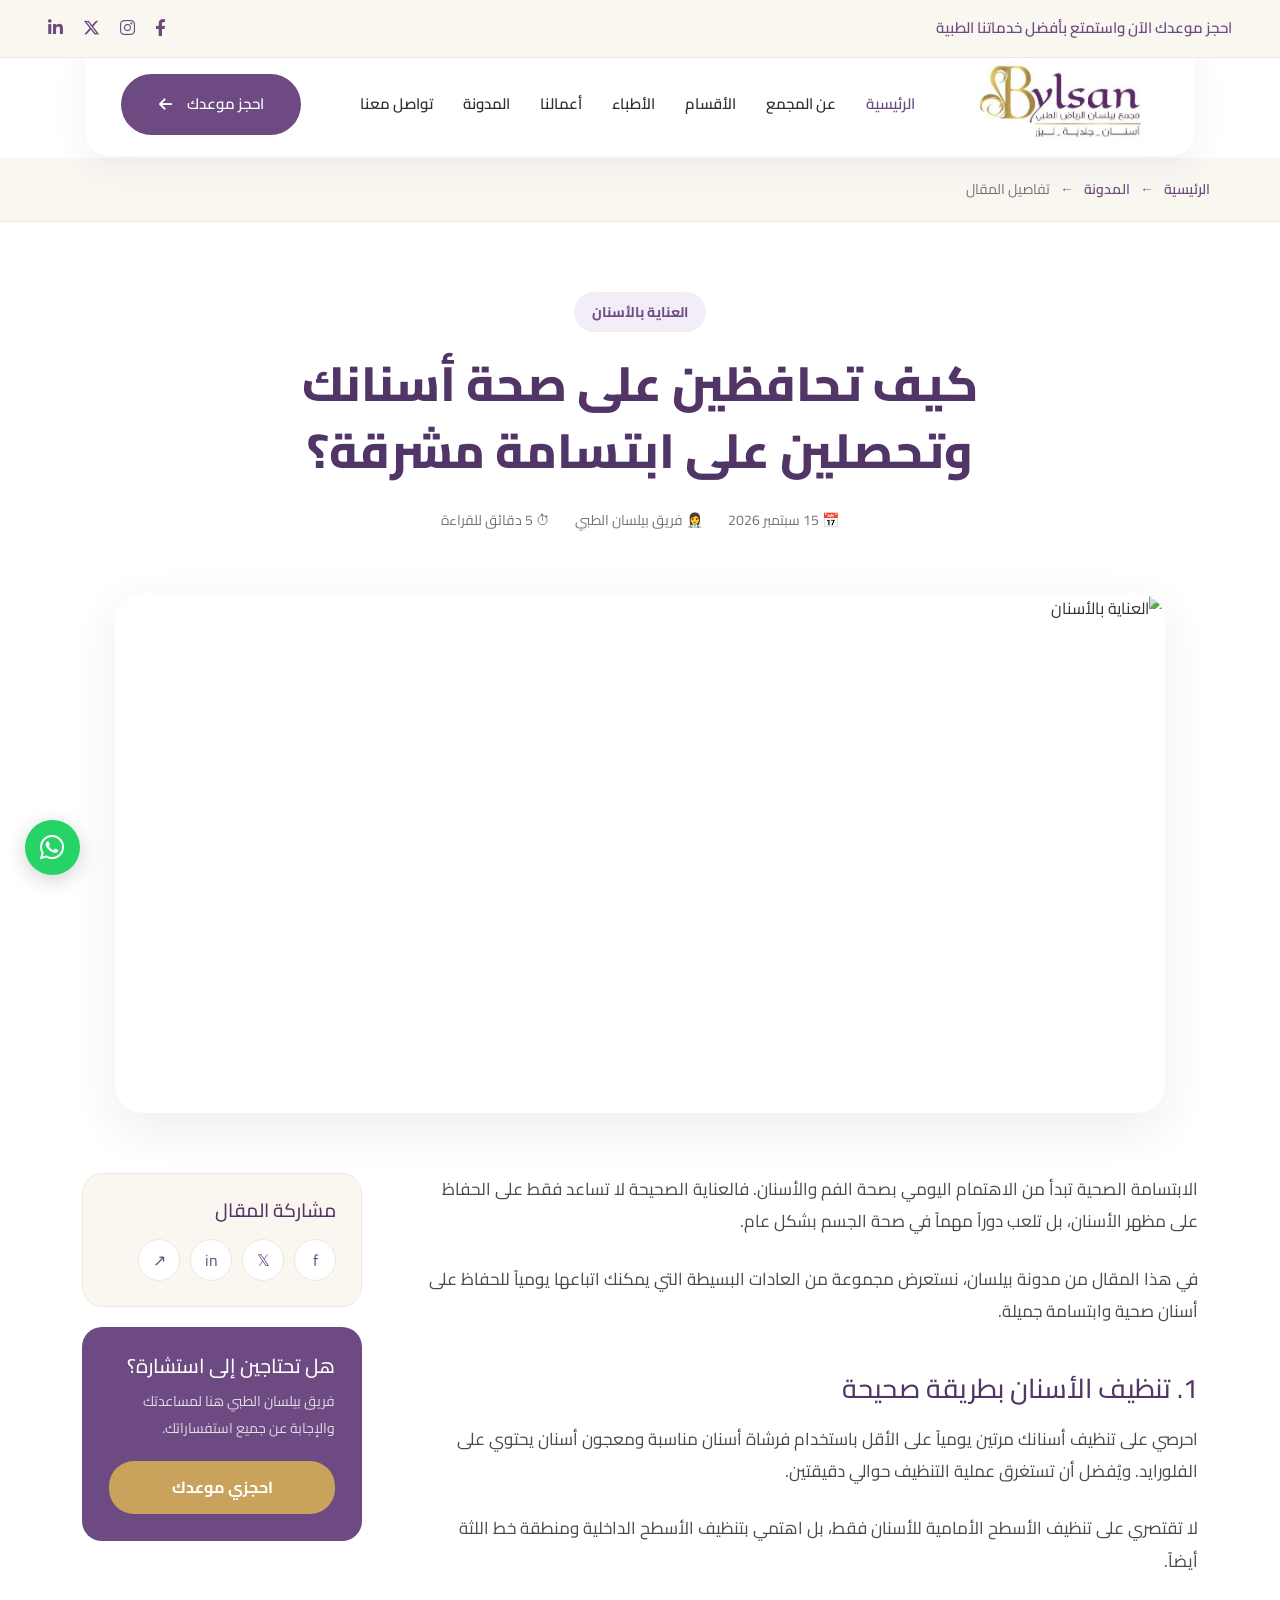
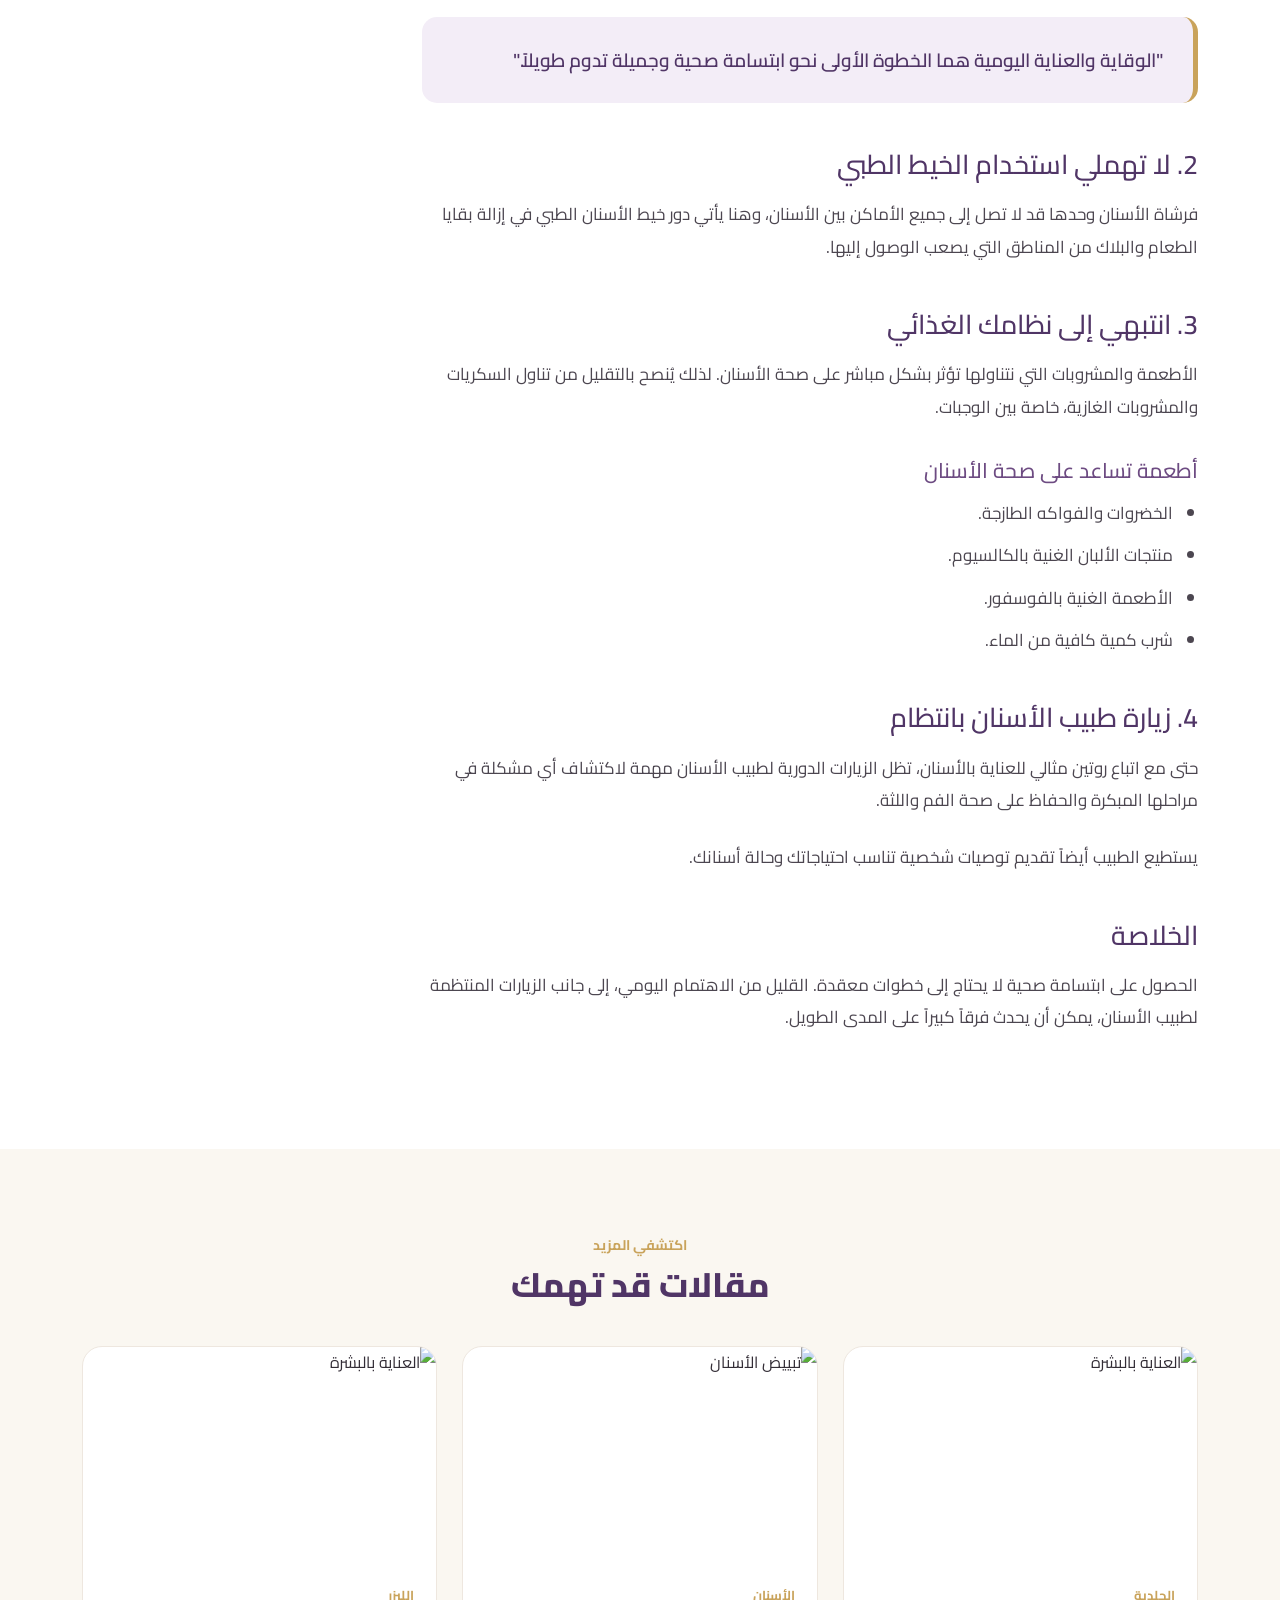
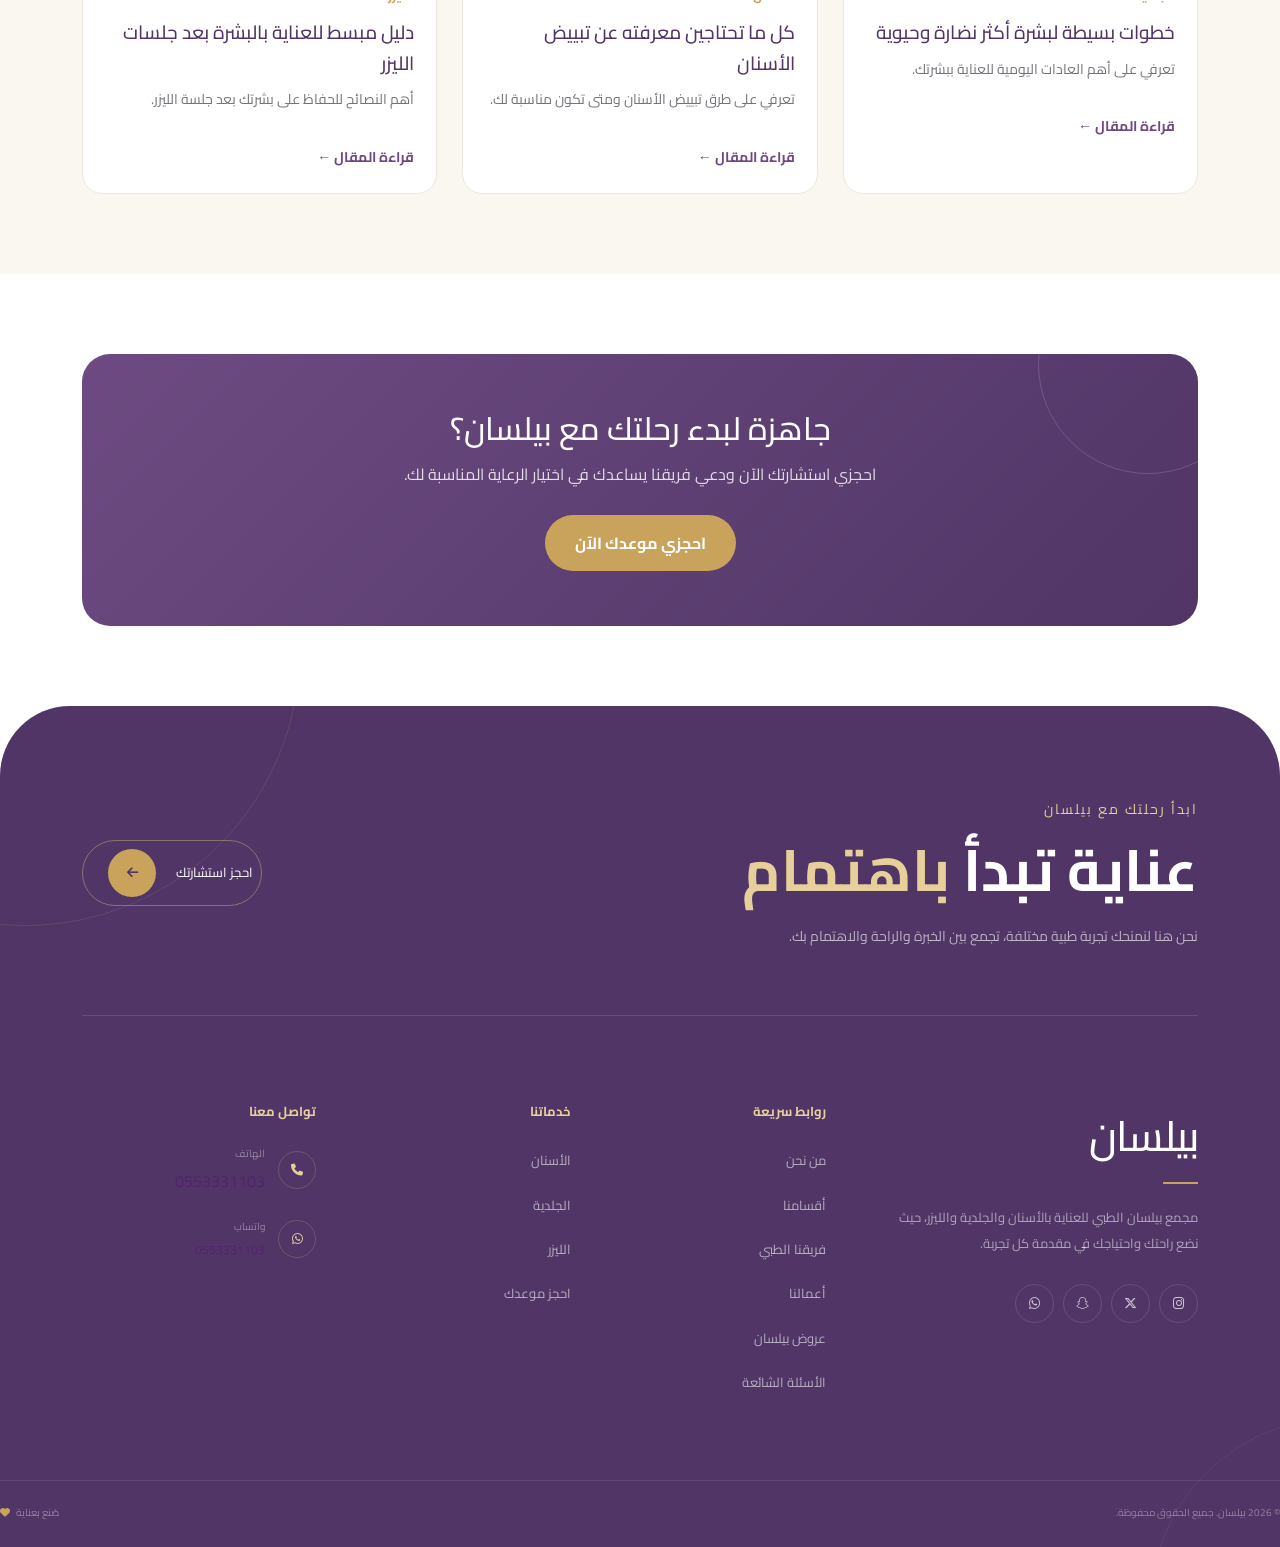
==== blog-detail.html @ c68a6dbd "first commit" ====
<!doctype html>
<html lang="ar" dir="rtl">

<head>
  <meta charset="UTF-8" />

  <meta name="viewport" content="width=device-width, initial-scale=1.0" />

  <title>مجمع بيلسان الطبي</title>

  <link rel="stylesheet" href="css/bootstrap.min.css" />

  <link rel="stylesheet" href="css/all.min.css" />

  <link rel="preconnect" href="https://fonts.googleapis.com" />

  <link rel="preconnect" href="https://fonts.gstatic.com" crossorigin />

  <link
    href="https://fonts.googleapis.com/css2?family=Cairo:wght@200..1000&family=Playfair+Display:wght@400;500;600;700&display=swap"
    rel="stylesheet" />

  <link rel="stylesheet" href="https://unpkg.com/aos@2.3.4/dist/aos.css" />

  <link rel="stylesheet" href="https://cdn.jsdelivr.net/npm/swiper@11/swiper-bundle.min.css" />

  <link rel="stylesheet" href="css/index.css" />
  <link rel="stylesheet" href="css/blog-details.css" />
</head>

<body>
  <div class="top-bar">
    <div class="container-fluid px-lg-5">
      <div class="top-bar-content">
        <div class="offer-text">
          احجز موعدك الآن واستمتع بأفضل خدماتنا الطبية
        </div>

        <div class="social-icons">
          <a href="#" aria-label="Facebook">
            <i class="fab fa-facebook-f"></i>
          </a>

          <a href="#" aria-label="Instagram">
            <i class="fab fa-instagram"></i>
          </a>

          <a href="#" aria-label="X">
            <i class="fab fa-x-twitter"></i>
          </a>

          <a href="#" aria-label="LinkedIn">
            <i class="fab fa-linkedin-in"></i>
          </a>
        </div>
      </div>
    </div>
  </div>

  <nav class="main-navbar">
    <div class="container-fluid px-lg-5">
      <div class="navbar-inner">
        <a href="/" class="logo">
          <img src="images/logo.jpg" alt="مجمع بيلسان الطبي" />
        </a>

        <div class="nav-links">
          <a href="/" class="active"> الرئيسية </a>

          <a href="/#about"> عن المجمع </a>

          <a href="/#departments"> الأقسام </a>

          <a href="doctors.html"> الأطباء </a>
          <a href="works.html">
            أعمالنا
          </a>

          <a href="blogs.html"> المدونة </a>

          <a href="/#contact"> تواصل معنا </a>
        </div>

        <a href="/#contact" class="appointment-btn">
          <span> احجز موعدك </span>

          <i class="fas fa-arrow-left"></i>
        </a>

        <button class="mobile-menu-btn" id="mobileMenuBtn" type="button" aria-label="فتح القائمة">
          <i class="fas fa-bars"></i>
        </button>
      </div>
    </div>
  </nav>

  <aside class="mobile-sidebar" id="mobileSidebar">
    <div class="sidebar-header">
      <a href="/" class="sidebar-logo">
        <img src="images/logo.jpg" alt="مجمع بيلسان الطبي" />
      </a>
    </div>

    <nav class="sidebar-navigation">
      <a href="/" class="sidebar-link active">
        <span class="sidebar-icon">
          <i class="fas fa-house"></i>
        </span>

        <span class="sidebar-text"> الرئيسية </span>
      </a>

      <a href="/#about" class="sidebar-link">
        <span class="sidebar-icon">
          <i class="fas fa-hospital"></i>
        </span>

        <span class="sidebar-text"> عن المجمع </span>
      </a>

      <a href="/#departments" class="sidebar-link">
        <span class="sidebar-icon">
          <i class="fas fa-stethoscope"></i>
        </span>

        <span class="sidebar-text"> الأقسام </span>
      </a>

      <a href="doctors.html" class="sidebar-link">
        <span class="sidebar-icon">
          <i class="fas fa-user-doctor"></i>
        </span>

        <span class="sidebar-text"> الأطباء </span>
      </a>
      <a href="works.html" class="sidebar-link">

        <span class="sidebar-icon">

          <i class="fas fa-briefcase"></i>
        </span>

        <span class="sidebar-text">
          أعمالنا
        </span>

      </a>
      <a href="blogs.html" class="sidebar-link">
        <span class="sidebar-icon">
          <i class="fas fa-newspaper"></i>
        </span>

        <span class="sidebar-text"> المدونة </span>
      </a>

      <a href="/#contact" class="sidebar-link">
        <span class="sidebar-icon">
          <i class="fas fa-phone"></i>
        </span>

        <span class="sidebar-text"> تواصل معنا </span>
      </a>
    </nav>

    <div class="sidebar-bottom">
      <a href="/#contact" class="sidebar-appointment">
        <span class="sidebar-icon">
          <i class="fas fa-calendar-check"></i>
        </span>

        <span class="sidebar-text"> احجز موعدك </span>
      </a>

      <div class="sidebar-divider"></div>

      <div class="sidebar-social">
        <a href="#" aria-label="Facebook">
          <i class="fab fa-facebook-f"></i>
        </a>

        <a href="#" aria-label="Instagram">
          <i class="fab fa-instagram"></i>
        </a>

        <a href="#" aria-label="X">
          <i class="fab fa-x-twitter"></i>
        </a>

        <a href="#" aria-label="LinkedIn">
          <i class="fab fa-linkedin-in"></i>
        </a>
      </div>
    </div>
  </aside>

  <section class="breadcrumb-section">
    <div class="container breadcrumb">
      <a href="index.html">الرئيسية</a> <span>←</span>
      <a href="blogs.html">المدونة</a> <span>←</span>
      <span>تفاصيل المقال</span>
    </div>
  </section>
  <section class="article-header">
    <div class="container">
      <span class="article-category"> العناية بالأسنان </span>
      <h1>كيف تحافظين على صحة أسنانك وتحصلين على ابتسامة مشرقة؟</h1>
      <div class="article-meta">
        <span> 📅 15 سبتمبر 2026 </span> <span> 👩‍⚕️ فريق بيلسان الطبي </span>
        <span> ⏱ 5 دقائق للقراءة </span>
      </div>
    </div>
  </section>
  <div class="container">
    <div class="article-image">
      <img src="https://images.unsplash.com/photo-1606811971618-4486d14f3f99?auto=format&fit=crop&w=1600&q=85"
        alt="العناية بالأسنان" />
    </div>
  </div>
  <main class="container article-layout">
    <article class="article-content">
      <p>
        الابتسامة الصحية تبدأ من الاهتمام اليومي بصحة الفم والأسنان. فالعناية
        الصحيحة لا تساعد فقط على الحفاظ على مظهر الأسنان، بل تلعب دوراً مهماً
        في صحة الجسم بشكل عام.
      </p>
      <p>
        في هذا المقال من مدونة بيلسان، نستعرض مجموعة من العادات البسيطة التي
        يمكنك اتباعها يومياً للحفاظ على أسنان صحية وابتسامة جميلة.
      </p>
      <h2>1. تنظيف الأسنان بطريقة صحيحة</h2>
      <p>
        احرصي على تنظيف أسنانك مرتين يومياً على الأقل باستخدام فرشاة أسنان
        مناسبة ومعجون أسنان يحتوي على الفلورايد. ويُفضل أن تستغرق عملية
        التنظيف حوالي دقيقتين.
      </p>
      <p>
        لا تقتصري على تنظيف الأسطح الأمامية للأسنان فقط، بل اهتمي بتنظيف
        الأسطح الداخلية ومنطقة خط اللثة أيضاً.
      </p>
      <div class="quote">
        "الوقاية والعناية اليومية هما الخطوة الأولى نحو ابتسامة صحية وجميلة
        تدوم طويلاً."
      </div>
      <h2>2. لا تهملي استخدام الخيط الطبي</h2>
      <p>
        فرشاة الأسنان وحدها قد لا تصل إلى جميع الأماكن بين الأسنان، وهنا يأتي
        دور خيط الأسنان الطبي في إزالة بقايا الطعام والبلاك من المناطق التي
        يصعب الوصول إليها.
      </p>
      <h2>3. انتبهي إلى نظامك الغذائي</h2>
      <p>
        الأطعمة والمشروبات التي نتناولها تؤثر بشكل مباشر على صحة الأسنان. لذلك
        يُنصح بالتقليل من تناول السكريات والمشروبات الغازية، خاصة بين الوجبات.
      </p>
      <h3>أطعمة تساعد على صحة الأسنان</h3>
      <ul>
        <li>الخضروات والفواكه الطازجة.</li>
        <li>منتجات الألبان الغنية بالكالسيوم.</li>
        <li>الأطعمة الغنية بالفوسفور.</li>
        <li>شرب كمية كافية من الماء.</li>
      </ul>
      <h2>4. زيارة طبيب الأسنان بانتظام</h2>
      <p>
        حتى مع اتباع روتين مثالي للعناية بالأسنان، تظل الزيارات الدورية لطبيب
        الأسنان مهمة لاكتشاف أي مشكلة في مراحلها المبكرة والحفاظ على صحة الفم
        واللثة.
      </p>
      <p>
        يستطيع الطبيب أيضاً تقديم توصيات شخصية تناسب احتياجاتك وحالة أسنانك.
      </p>
      <h2>الخلاصة</h2>
      <p>
        الحصول على ابتسامة صحية لا يحتاج إلى خطوات معقدة. القليل من الاهتمام
        اليومي، إلى جانب الزيارات المنتظمة لطبيب الأسنان، يمكن أن يحدث فرقاً
        كبيراً على المدى الطويل.
      </p>
    </article>
    <aside class="sidebar">
      <div class="sidebar-card">
        <h3>مشاركة المقال</h3>
        <div class="share-buttons">
          <a href="#" class="share-btn">f</a>
          <a href="#" class="share-btn">𝕏</a>
          <a href="#" class="share-btn">in</a>
          <a href="#" class="share-btn">↗</a>
        </div>
      </div>
      <div class="booking-card">
        <h3>هل تحتاجين إلى استشارة؟</h3>
        <p>فريق بيلسان الطبي هنا لمساعدتك والإجابة عن جميع استفساراتك.</p>
        <a href="#" class="booking-btn"> احجزي موعدك </a>
      </div>
    </aside>
  </main>
  <section class="related-section">
    <div class="container">
      <div class="section-heading">
        <span>اكتشفي المزيد</span>
        <h2>مقالات قد تهمك</h2>
      </div>
      <div class="related-grid">
        <article class="blog-card">
          <div class="blog-card-image">
            <img src="https://images.unsplash.com/photo-1550831107-1553da8c8464?auto=format&fit=crop&w=900&q=80"
              alt="العناية بالبشرة" />
          </div>
          <div class="blog-card-body">
            <span class="blog-card-category"> الجلدية </span>
            <h3>خطوات بسيطة لبشرة أكثر نضارة وحيوية</h3>
            <p>تعرفي على أهم العادات اليومية للعناية ببشرتك.</p>
            <a href="blog-detail.html" class="read-more"> قراءة المقال ← </a>
          </div>
        </article>
        <article class="blog-card">
          <div class="blog-card-image">
            <img src="https://images.unsplash.com/photo-1588776814546-daab30f310ce?auto=format&fit=crop&w=900&q=80"
              alt="تبييض الأسنان" />
          </div>
          <div class="blog-card-body">
            <span class="blog-card-category"> الأسنان </span>
            <h3>كل ما تحتاجين معرفته عن تبييض الأسنان</h3>
            <p>تعرفي على طرق تبييض الأسنان ومتى تكون مناسبة لك.</p>
            <a href="blog-detail.html" class="read-more"> قراءة المقال ← </a>
          </div>
        </article>
        <article class="blog-card">
          <div class="blog-card-image">
            <img src="https://images.unsplash.com/photo-1570172619644-dfd03ed5d881?auto=format&fit=crop&w=900&q=80"
              alt="العناية بالبشرة" />
          </div>
          <div class="blog-card-body">
            <span class="blog-card-category"> الليزر </span>
            <h3>دليل مبسط للعناية بالبشرة بعد جلسات الليزر</h3>
            <p>أهم النصائح للحفاظ على بشرتك بعد جلسة الليزر.</p>
            <a href="blog-detail.html" class="read-more"> قراءة المقال ← </a>
          </div>
        </article>
      </div>
    </div>
  </section>
  <section class="cta">
    <div class="container">
      <div class="cta-box">
        <h2>جاهزة لبدء رحلتك مع بيلسان؟</h2>
        <p>
          احجزي استشارتك الآن ودعي فريقنا يساعدك في اختيار الرعاية المناسبة
          لك.
        </p>
        <a href="/#contact" class="cta-btn"> احجزي موعدك الآن </a>
      </div>
    </div>
  </section>
  <footer class="bailsan-footer">
    <div class="bailsan-footer-shape bailsan-footer-shape-one"></div>
    <div class="bailsan-footer-shape bailsan-footer-shape-two"></div>

    <div class="container">
      <div class="bailsan-footer-cta">
        <div>
          <span class="bailsan-footer-label"> ابدأ رحلتك مع بيلسان </span>

          <h2>
            عناية تبدأ
            <em>باهتمام</em>
          </h2>

          <p>
            نحن هنا لنمنحك تجربة طبية مختلفة، تجمع بين الخبرة والراحة
            والاهتمام بك.
          </p>
        </div>

        <a href="/#contact" class="bailsan-footer-cta-btn">
          احجز استشارتك
          <span>
            <i class="fa-solid fa-arrow-left"></i>
          </span>
        </a>
      </div>

      <div class="bailsan-footer-main">
        <div class="bailsan-footer-brand">
          <a href="/#" class="bailsan-footer-logo"> بيلسان </a>

          <p>
            مجمع بيلسان الطبي للعناية بالأسنان والجلدية والليزر، حيث نضع راحتك
            واحتياجك في مقدمة كل تجربة.
          </p>

          <div class="bailsan-footer-social">
            <a href="#" aria-label="Instagram">
              <i class="fa-brands fa-instagram"></i>
            </a>

            <a href="#" aria-label="X">
              <i class="fa-brands fa-x-twitter"></i>
            </a>

            <a href="#" aria-label="Snapchat">
              <i class="fa-brands fa-snapchat"></i>
            </a>

            <a href="/" aria-label="WhatsApp">
              <i class="fa-brands fa-whatsapp"></i>
            </a>
          </div>
        </div>

        <div class="bailsan-footer-column">
          <h3>روابط سريعة</h3>

          <ul>
            <li>
              <a href="/#about">من نحن</a>
            </li>

            <li>
              <a href="/#departments">أقسامنا</a>
            </li>

            <li>
              <a href="doctors.html">فريقنا الطبي</a>
            </li>
            <li>
              <a href="works.html">أعمالنا</a>
            </li>
            <li>
              <a href="/#offers">عروض بيلسان</a>
            </li>

            <li>
              <a href="/#faq">الأسئلة الشائعة</a>
            </li>
          </ul>
        </div>

        <div class="bailsan-footer-column">
          <h3>خدماتنا</h3>

          <ul>
            <li>
              <a href="/#departments">الأسنان</a>
            </li>

            <li>
              <a href="/#departments">الجلدية</a>
            </li>

            <li>
              <a href="/#departments">الليزر</a>
            </li>

            <li>
              <a href="/#contact">احجز موعدك</a>
            </li>
          </ul>
        </div>

        <div class="bailsan-footer-column bailsan-footer-contact">
          <h3>تواصل معنا</h3>
       <div class="bailsan-footer-contact-item">

                        <span>
                            <i class="fa-solid fa-phone"></i>
                        </span>

                        <div>
                            <small>الهاتف</small>
                            <a href="tel:0553331103" class="phone">0553331103</a>
                        </div>

                    </div>


                    <div class="bailsan-footer-contact-item">

                        <span>
                            <i class="fa-brands fa-whatsapp"></i>
                        </span>

                        <div>
                            <small>واتساب</small>
                            <strong> <a href="https://wa.me/966553331103" class="phone" target="_blank">0553331103</a>
                            </strong>
                        </div>

                    </div>




        </div>
      </div>
    </div>

    <div class="bailsan-footer-bottom">
      <p>© 2026 بيلسان. جميع الحقوق محفوظة.</p>



      <p class="bailsan-footer-made">
        صُنع بعناية <i class="fa-solid fa-heart"></i>
      </p>
    </div>
    </div>
  </footer>
  <a href="https://wa.me/966553331103" class="bailsan-whatsapp-float" target="_blank" aria-label="WhatsApp"> <i class="fa-brands fa-whatsapp"></i> </a> <button class="bailsan-back-to-top" id="bailsanBackToTop" aria-label="Back to Top"> <i class="fa-solid fa-arrow-up"></i> </button>
  <script src="js/bootstrap.bundle.min.js"></script>

  <script src="https://unpkg.com/aos@2.3.4/dist/aos.js"></script>

  <script src="https://cdn.jsdelivr.net/npm/swiper@11/swiper-bundle.min.js"></script>

  <script src="js/index.js"></script>
</body>

</html>
---- css/index.css ----
* {
     margin: 0;
     padding: 0;
     box-sizing: border-box;
 }


 :root {

     --purple: #54236d;
     --purple-dark: #3f1854;

     --gold: #c8a646;
     --gold-light: #e0c878;

     --cream: #f5f1e8;

     --white: #ffffff;

     --text: #29252a;
     --text-light: #68616a;

     --sidebar-width: 72px;
     --sidebar-expanded: 260px;
 }

 .phone {
     color: #54236d;
 }
 .footer .phone{
    color:white;
 }
 html {
     scroll-behavior: smooth;
 }


 body {

     font-family: "Cairo", sans-serif;

     background: var(--cream);

     color: var(--text);

     overflow-x: hidden;

     padding-top: 158px;
 }


 a {
     text-decoration: none;
 }



 .top-bar {

     height: 58px;

     display: flex;

     align-items: center;

     background: var(--cream);

     border-bottom: 1px solid rgba(84, 35, 109, 0.08);

     position: fixed;

     top: 0;
     left: 0;
     right: 0;

     z-index: 1000;
 }


 .top-bar-content {

     display: flex;

     align-items: center;

     justify-content: space-between;
 }


 .offer-text {

     font-size: 15px;

     color: var(--purple);

     font-weight: 600;
 }


 .social-icons {

     display: flex;

     align-items: center;

     gap: 20px;
 }


 .social-icons a {

     color: var(--purple);

     font-size: 17px;

     transition: 0.3s ease;
 }


 .social-icons a:hover {

     color: var(--gold);

     transform: translateY(-2px);
 }



 .main-navbar {

     position: fixed;

     top: 53px;

     left: 0;
     right: 0;

     z-index: 999;

     padding: 0 3%;

     transition: 0.3s ease;
 }


 .main-navbar.scrolled {

     padding-top: 5px;

     padding-bottom: 5px;
 }


 .navbar-inner {

     min-height: 100px;

     background: var(--white);

     border-radius: 0 0 22px 22px;

     padding: 0 35px;

     display: flex;

     align-items: center;

     justify-content: space-between;

     box-shadow:
         0 8px 35px rgba(84, 35, 109, 0.08);

     transition: 0.3s ease;
 }


 .main-navbar.scrolled .navbar-inner {

     min-height: 85px;

     box-shadow:
         0 10px 30px rgba(84, 35, 109, 0.12);
 }




 .logo {

     display: flex;

     align-items: center;

     flex-shrink: 0;
 }


 .logo img {

     width: 185px;

     height: auto;

     display: block;

     transition: 0.3s ease;
 }


 .main-navbar.scrolled .logo img {

     width: 165px;
 }



 .nav-links {

     display: flex;

     align-items: center;

     gap: 32px;
 }


 .nav-links a {

     position: relative;

     color: var(--text);

     font-size: 16px;

     font-weight: 500;

     padding: 37px 0;

     transition: 0.3s ease;
 }


 .nav-links a:hover,
 .nav-links a.active {

     color: var(--purple);
 }


 .nav-links a.active::before {

     content: "";

     position: absolute;

     top: 0;

     right: 0;
     left: 0;

     height: 3px;

     background: var(--gold);
 }


 .appointment-btn {

     background: var(--purple);

     color: var(--white);

     padding: 16px 27px;

     min-width: 180px;

     border-radius: 40px;

     display: flex;

     align-items: center;

     justify-content: center;

     gap: 15px;

     font-size: 15px;

     font-weight: 600;

     transition: 0.3s ease;

     flex-shrink: 0;
 }


 .appointment-btn:hover {

     background: var(--gold);

     color: var(--white);

     transform: translateY(-2px);

     box-shadow:
         0 10px 25px rgba(200, 166, 70, 0.25);
 }



 .mobile-menu-btn {

     display: none;

     width: 45px;
     height: 45px;

     border: none;

     border-radius: 12px;

     background: rgba(84, 35, 109, 0.08);

     color: var(--purple);

     font-size: 21px;

     align-items: center;

     justify-content: center;

     cursor: pointer;
 }



 .mobile-sidebar {

     display: none;
 }



 .hero {

     position: relative;

     min-height: calc(100vh - 158px);

     padding: 75px 0 70px;

     overflow: hidden;

     background:

         radial-gradient(circle at 15% 40%,
             rgba(200, 166, 70, 0.07),
             transparent 25%),

         radial-gradient(circle at 85% 20%,
             rgba(84, 35, 109, 0.05),
             transparent 25%),

         linear-gradient(rgba(245, 241, 232, 0.85),
             rgba(245, 241, 232, 0.85)),

         url("../images/header-2.jpg");

     background-size: cover;

     background-position: center;

     background-repeat: no-repeat;
 }



 .hero-decoration {

     position: absolute;

     border: 1px solid rgba(84, 35, 109, 0.07);

     border-radius: 50%;

     pointer-events: none;
 }


 .decoration-one {

     width: 420px;
     height: 420px;

     top: -180px;
     left: -180px;
 }


 .decoration-two {

     width: 250px;
     height: 250px;

     bottom: 100px;
     right: -100px;
 }


 .decoration-three {

     width: 80px;
     height: 80px;

     top: 35%;

     right: 15%;

     border-color: rgba(200, 166, 70, 0.18);
 }





 .hero-content {

     margin: auto;

     text-align: center;

     position: relative;

     z-index: 2;
 }


 .hero-label {

     display: flex;

     align-items: center;

     justify-content: center;

     gap: 12px;

     margin-bottom: 20px;

     color: var(--purple);

     font-size: 14px;

     font-weight: 700;

     letter-spacing: 2px;
 }


 .label-line {

     width: 28px;

     height: 1px;

     background: var(--gold);
 }




 .hero h1 {

     font-family: "Playfair Display", serif;

     font-size: 72px;

     line-height: 1.15;

     font-weight: 700;

     color: var(--text);

     margin-bottom: 25px;
 }


 .hero h1 span {

     color: var(--purple);
 }



 .hero-description {

     max-width: 780px;

     margin: auto;

     color: var(--text-light);

     font-size: 18px;

     line-height: 2;

     font-weight: 500;
 }


 .hero-buttons {

     display: flex;

     align-items: center;

     justify-content: center;

     gap: 15px;

     margin-top: 35px;
 }


 .primary-btn {

     background: var(--purple);

     color: var(--white);

     padding: 15px 30px;

     border-radius: 35px;

     display: flex;

     align-items: center;

     gap: 15px;

     font-weight: 600;

     transition: 0.3s ease;
 }


 .primary-btn:hover {

     background: var(--gold);

     color: var(--white);

     transform: translateY(-3px);
 }


 .secondary-btn {

     border: 1px solid rgba(84, 35, 109, 0.25);

     color: var(--purple);

     padding: 14px 28px;

     border-radius: 35px;

     display: flex;

     align-items: center;

     gap: 12px;

     font-weight: 600;

     transition: 0.3s ease;
 }


 .secondary-btn:hover {

     background: var(--white);

     border-color: var(--gold);

     color: var(--gold);
 }




 .hero-image-wrapper {

     position: relative;

     margin-top: 60px;

     width: 100%;

     height: 520px;

     overflow: hidden;

     border-radius: 30px;

     z-index: 2;
 }


 .hero-image {

     width: 100%;

     height: 100%;

     object-fit: cover;

     display: block;

     transition: transform 0.8s ease;
 }


 .hero-image-wrapper:hover .hero-image {

     transform: scale(1.03);
 }




 .hero-card {

     position: absolute;

     bottom: 30px;

     right: 30px;

     background: rgba(255, 255, 255, 0.95);

     backdrop-filter: blur(10px);

     border-radius: 18px;

     padding: 16px 20px;

     display: flex;

     align-items: center;

     gap: 13px;

     box-shadow:
         0 15px 40px rgba(0, 0, 0, 0.12);
 }


 .hero-card-icon {

     width: 48px;
     height: 48px;

     border-radius: 50%;

     background: rgba(84, 35, 109, 0.1);

     color: var(--purple);

     display: flex;

     align-items: center;

     justify-content: center;

     font-size: 20px;
 }


 .hero-card strong {

     display: block;

     color: var(--purple);

     font-size: 14px;
 }


 .hero-card span {

     display: block;

     color: #777;

     font-size: 12px;

     margin-top: 3px;
 }




 @media (max-width: 1200px) {

     .nav-links {

         gap: 20px;
     }


     .nav-links a {

         font-size: 14px;
     }


     .appointment-btn {

         min-width: 155px;

         padding: 14px 18px;

         font-size: 14px;
     }


     .logo img {

         width: 160px;
     }

 }



 @media (max-width: 992px) {



     .top-bar {

         height: 50px;
     }


     .offer-text {

         font-size: 12px;
     }


     .social-icons {

         gap: 12px;
     }


     .social-icons a {

         font-size: 14px;
     }




     .main-navbar {
         display: none;
     }


     .nav-links,
     .appointment-btn {

         display: none;
     }


     .mobile-menu-btn {

         display: flex;
     }


     .navbar-inner {

         min-height: 80px;

         padding: 0 22px;

         border-radius: 0 0 18px 18px;
     }


     .logo img {

         width: 145px;
     }


     body {

         padding-top: 130px;
     }





     .mobile-sidebar {

         position: fixed;

         top: 50px;

         right: 0;

         width: 72px;

         height: calc(100vh - 50px);

         background: var(--white);

         z-index: 2000;

         display: flex;

         flex-direction: column;

         overflow: hidden;

         border-left: 1px solid rgba(84, 35, 109, 0.08);

         box-shadow:
             -5px 0 25px rgba(84, 35, 109, 0.08);

         transition:
             width 0.35s cubic-bezier(.4, 0, .2, 1);
     }



     .mobile-sidebar:hover {

         width: 260px;
     }




     .sidebar-header {

         height: 82px;

         min-height: 82px;

         display: flex;

         align-items: center;

         justify-content: center;

         padding: 0 12px;

         border-bottom:
             1px solid rgba(84, 35, 109, 0.08);
     }


     .sidebar-logo {

         display: flex;

         align-items: center;

         justify-content: center;

         width: 100%;
     }


     .sidebar-logo img {

         width: 45px;

         height: 45px;

         object-fit: contain;

         transition: 0.3s ease;
     }


     .mobile-sidebar:hover .sidebar-logo {

         justify-content: flex-start;

         padding-right: 8px;
     }


     .mobile-sidebar:hover .sidebar-logo img {

         width: 125px;

         height: auto;
     }




     .sidebar-navigation {

         flex: 1;

         display: flex;

         flex-direction: column;

         gap: 7px;

         padding: 20px 10px;

         overflow-y: auto;

         overflow-x: hidden;
     }


     .sidebar-link {

         position: relative;

         width: 100%;

         min-height: 52px;

         display: flex;

         align-items: center;

         gap: 13px;

         padding: 8px 10px;

         border-radius: 12px;

         color: var(--text);

         font-size: 14px;

         font-weight: 600;

         white-space: nowrap;

         transition: 0.3s ease;
     }



     .sidebar-icon {

         width: 42px;

         min-width: 42px;

         height: 42px;

         border-radius: 11px;

         display: flex;

         align-items: center;

         justify-content: center;

         background: rgba(84, 35, 109, 0.07);

         color: var(--purple);

         font-size: 16px;

         transition: 0.3s ease;
     }



     .sidebar-text {

         opacity: 0;

         visibility: hidden;

         transform: translateX(10px);

         transition:
             opacity 0.2s ease,
             transform 0.3s ease,
             visibility 0.2s ease;

         white-space: nowrap;
     }



     .mobile-sidebar:hover .sidebar-text {

         opacity: 1;

         visibility: visible;

         transform: translateX(0);
     }



     .sidebar-link:hover {

         background: rgba(84, 35, 109, 0.06);

         color: var(--purple);
     }


     .sidebar-link:hover .sidebar-icon {

         background: rgba(200, 166, 70, 0.14);

         color: var(--gold);

         transform: scale(1.05);
     }



     .sidebar-link.active {

         background: var(--purple);

         color: var(--white);

         box-shadow:
             0 8px 20px rgba(84, 35, 109, 0.18);
     }


     .sidebar-link.active .sidebar-icon {

         background: rgba(255, 255, 255, 0.15);

         color: var(--gold-light);
     }



     .sidebar-bottom {

         padding: 12px 10px 18px;
     }


     .sidebar-appointment {

         width: 100%;

         min-height: 52px;

         padding: 8px 10px;

         border-radius: 12px;

         display: flex;

         align-items: center;

         gap: 13px;

         background: var(--purple);

         color: var(--white);

         font-size: 13px;

         font-weight: 700;

         white-space: nowrap;

         transition: 0.3s ease;
     }


     .sidebar-appointment .sidebar-icon {

         background: transparent;

         color: var(--gold-light);
     }


     .sidebar-appointment:hover {

         background: var(--gold);

         color: var(--white);
     }



     .sidebar-divider {

         width: 100%;

         height: 1px;

         background:
             rgba(84, 35, 109, 0.08);

         margin: 15px 0;
     }


     .sidebar-social {

         display: flex;

         align-items: center;

         justify-content: center;

         gap: 7px;
     }


     .sidebar-social a {

         width: 34px;

         height: 34px;

         flex-shrink: 0;

         border-radius: 9px;

         display: flex;

         align-items: center;

         justify-content: center;

         background: rgba(84, 35, 109, 0.07);

         color: var(--purple);

         font-size: 12px;

         opacity: 0;

         visibility: hidden;

         transition: 0.25s ease;
     }


     .mobile-sidebar:hover .sidebar-social a {

         opacity: 1;

         visibility: visible;
     }


     .sidebar-social a:hover {

         background: var(--purple);

         color: var(--white);

         transform: translateY(-3px);
     }


     .hero {
         top: -80px;
         padding-top: 60px;

         padding-right: 40px;

         padding-left: 40px;
     }


     .hero-image-wrapper {

         height: 350px;
     }


     .hero h1 {

         font-size: 58px;
     }

 }


 @media (max-width: 576px) {



     .top-bar {

         height: 45px;
     }


     .offer-text {

         font-size: 9px;

         white-space: nowrap;
     }


     .social-icons {

         gap: 8px;
     }


     .social-icons a {

         font-size: 11px;
     }

     .main-navbar {

         top: 45px;

         padding: 0 2%;
     }


     .navbar-inner {

         min-height: 72px;

         padding: 0 16px;

         border-radius: 0 0 16px 16px;
     }


     .logo img {

         width: 125px;
     }


     .mobile-menu-btn {

         width: 40px;

         height: 40px;

         font-size: 18px;
     }


     body {

         padding-top: 117px;
     }


     .mobile-sidebar {

         top: 45px;

         width: 62px;

         height: calc(100vh - 45px);
     }


     .mobile-sidebar:hover {

         width: 235px;
     }


     .sidebar-header {

         height: 75px;

         min-height: 75px;
     }


     .sidebar-logo img {

         width: 38px;

         height: 38px;
     }


     .mobile-sidebar:hover .sidebar-logo img {

         width: 110px;
     }


     .sidebar-navigation {

         padding: 15px 7px;

         gap: 5px;
     }


     .sidebar-link {

         min-height: 48px;

         padding: 7px;

         gap: 10px;

         font-size: 12px;
     }


     .sidebar-icon {

         width: 38px;

         min-width: 38px;

         height: 38px;

         border-radius: 9px;

         font-size: 14px;
     }


     .sidebar-bottom {

         padding: 10px 7px 15px;
     }


     .sidebar-appointment {

         min-height: 48px;

         padding: 7px;
     }


     .sidebar-social {

         gap: 5px;
     }


     .sidebar-social a {

         width: 30px;

         height: 30px;

         font-size: 10px;
     }



     .hero {

         padding:

             50px 20px 50px 70px;
     }


     .hero h1 {

         font-size: 42px;

         line-height: 1.25;
     }


     .hero-description {

         font-size: 14px;

         line-height: 1.9;
     }


     .hero-buttons {

         flex-direction: column;

         width: 100%;
     }


     .primary-btn,
     .secondary-btn {

         width: 100%;

         justify-content: center;
     }


     .hero-image-wrapper {

         height: 280px;

         margin-top: 45px;

         border-radius: 20px;
     }


     .hero-card {

         right: 15px;

         bottom: 15px;

         padding: 10px 14px;
     }


     .hero-card-icon {

         width: 40px;

         height: 40px;
     }


     .hero-card strong {

         font-size: 12px;
     }


     .hero-card span {

         font-size: 10px;
     }

 }

 .about-section {
     position: relative;
     overflow: hidden;
     padding: 120px 0;
     background: var(--cream);
 }

 .about-section::before {
     content: "";
     position: absolute;
     width: 500px;
     height: 500px;
     border: 1px solid rgba(84, 35, 109, 0.08);
     border-radius: 50%;
     top: -280px;
     right: -180px;
 }

 .about-section::after {
     content: "";
     position: absolute;
     width: 850px;
     height: 850px;
     background-image: url("../images/bg-overlay.webp");
     background-repeat: no-repeat;
     background-size: cover;
     background-position: center center;
     bottom: -120px;
     left: -100px;
     z-index: 0;
     opacity: .05;
     pointer-events: none;
 }

 .about-section .container {
     position: relative;
     z-index: 1;
 }

 .about-shape {
     position: absolute;
     border-radius: 50%;
     filter: blur(1px);
     pointer-events: none;
 }

 .about-shape-one {
     width: 100px;
     height: 100px;
     background: rgba(200, 166, 70, 0.08);
     top: 25%;
     left: 5%;
 }

 .about-shape-two {
     width: 70px;
     height: 70px;
     background: rgba(84, 35, 109, 0.07);
     bottom: 25%;
     right: 7%;
 }

 .about-image-wrapper {
     position: relative;
     width: 90%;
     margin: auto;
     padding: 10px 10px 25px 25px;
 }

 .about-image-wrapper::before {
     content: "";
     position: absolute;
     width: 100%;
     height: 100%;
     left: 4px;
     bottom: 5px;
     border: 2px dashed var(--gold);
     border-radius: 195px 195px 5px 5px;
     z-index: 0;
 }

 .about-image-frame {
     position: relative;
     height: 570px;
     border-radius: 195px 195px 5px 5px;
     overflow: hidden;
     z-index: 1;
     box-shadow: 0 30px 70px rgba(63, 24, 84, 0.16);
 }

 .about-image-frame::after {
     content: "";
     position: absolute;
     inset: 0;
     background: linear-gradient(180deg,
             rgba(84, 35, 109, 0.02) 40%,
             rgba(63, 24, 84, 0.3));
 }

 .about-image-frame img {
     width: 100%;
     height: 100%;
     object-fit: cover;
     transition: transform 0.8s ease;
 }

 .about-image-wrapper:hover .about-image-frame img {
     transform: scale(1.05);
 }

 .about-badge {
     position: absolute;
     z-index: 3;
     right: -25px;
     top: 55px;
     display: flex;
     align-items: center;
     gap: 14px;
     padding: 17px 22px;
     background: var(--white);
     border-radius: 18px;
     box-shadow: 0 15px 40px rgba(63, 24, 84, 0.13);
 }

 .about-badge i {
     width: 42px;
     height: 42px;
     display: flex;
     align-items: center;
     justify-content: center;
     border-radius: 12px;
     background: rgba(200, 166, 70, 0.12);
     color: var(--gold);
 }

 .about-badge strong,
 .about-badge span {
     display: block;
 }

 .about-badge strong {
     color: var(--purple);
     font-size: 16px;
     margin-bottom: 4px;
 }

 .about-badge span {
     color: var(--text-light);
     font-size: 11px;
 }

 .about-experience {
     position: absolute;
     z-index: 3;
     bottom: 5px;
     left: 0;
     width: 115px;
     height: 115px;
     display: flex;
     flex-direction: column;
     align-items: center;
     justify-content: center;
     background: var(--purple);
     color: var(--white);
     border-radius: 50%;
     border: 7px solid var(--cream);
     box-shadow: 0 15px 35px rgba(84, 35, 109, 0.2);
 }

 .about-experience span {
     color: var(--gold-light);
     font-size: 27px;
     font-weight: 700;
     line-height: 1;
 }

 .about-experience small {
     margin-top: 5px;
     font-size: 12px;
     font-weight: 600;
 }

 .about-content {
     padding-right: 25px;
 }

 .about-label {
     display: flex;
     align-items: center;
     gap: 12px;
     color: var(--gold);
     font-size: 14px;
     font-weight: 700;
     margin-bottom: 22px;
 }

 .about-label span {
     width: 38px;
     height: 2px;
     background: var(--gold);
 }

 .about-content h2 {
     color: var(--purple);
     font-size: clamp(38px, 4vw, 55px);
     line-height: 1.35;
     font-weight: 700;
     margin-bottom: 25px;
 }

 .about-content h2 em {
     display: block;
     color: var(--gold);
     font-style: normal;
     font-weight: 700;
     font-style: italic;
 }

 .about-content .primary-btn {
     display: inline-block;
 }

 .about-description {
     max-width: 570px;
     color: var(--text-light);
     font-size: 15px;
     line-height: 2.1;
     margin-bottom: 14px;
 }

 .about-description.secondary {
     font-size: 14px;
 }

 .about-features {
     display: grid;
     grid-template-columns: 1fr 1fr;
     gap: 20px;
     margin: 32px 0;
 }

 .about-feature {
     display: flex;
     gap: 13px;
     align-items: flex-start;
 }

 .feature-icon {
     flex-shrink: 0;
     width: 45px;
     height: 45px;
     display: flex;
     align-items: center;
     justify-content: center;
     background: rgba(84, 35, 109, 0.08);
     color: var(--purple);
     border-radius: 13px;
     transition: 0.3s ease;
 }

 .about-feature:hover .feature-icon {
     background: var(--purple);
     color: var(--gold-light);
     transform: translateY(-4px);
 }

 .about-feature h4 {
     color: var(--purple);
     font-size: 15px;
     font-weight: 700;
     margin-bottom: 5px;
 }

 .about-feature p {
     color: var(--text-light);
     font-size: 12px;
     line-height: 1.8;
     margin: 0;
 }


 .about-link i {
     color: var(--gold);
     transition: 0.3s ease;
 }

 .about-link:hover {
     color: var(--gold);
 }

 .about-link:hover i {
     transform: translateX(-6px);
 }

 .about-bottom {
     position: relative;
     z-index: 2;
     display: flex;
     align-items: center;
     justify-content: space-around;
     gap: 25px;
     margin-top: 90px;
     padding: 30px 40px;
     background: rgba(255, 255, 255, 0.8);
     border: 1px solid rgba(84, 35, 109, 0.07);
     border-radius: 25px;
     box-shadow: 0 15px 45px rgba(63, 24, 84, 0.06);
     backdrop-filter: blur(10px);
 }

 .about-stat {
     display: flex;
     align-items: center;
     gap: 15px;
 }

 .about-stat>i {
     width: 50px;
     height: 50px;
     display: flex;
     align-items: center;
     justify-content: center;
     color: var(--gold);
     background: rgba(200, 166, 70, 0.1);
     border-radius: 15px;
     font-size: 19px;
 }

 .about-stat strong,
 .about-stat span {
     display: block;
 }

 .about-stat strong {
     color: var(--purple);
     font-size: 14px;
     margin-bottom: 4px;
 }

 .about-stat span {
     color: var(--text-light);
     font-size: 11px;
 }

 .about-divider {
     width: 1px;
     height: 45px;
     background: rgba(84, 35, 109, 0.12);
 }

 .reveal {
     opacity: 0;
     transform: translateY(40px);
     transition: opacity 0.8s ease, transform 0.8s ease;
 }

 .reveal.active {
     opacity: 1;
     transform: translateY(0);
 }

 @media (max-width: 991px) {
     .about-section {
         padding: 80px 0;
     }

     .about-image-wrapper {
         width: 80%;
         margin-bottom: 30px;
     }

     .about-content {
         padding-right: 0;
     }

     .about-bottom {
         margin-top: 60px;
     }
 }

 @media (max-width: 767px) {
     .about-section {
         padding: 65px 0;
     }

     .about-image-wrapper {
         width: 90%;
         padding: 10px 10px 25px 25px;
     }

     .about-image-frame {
         height: 430px;
     }

     .about-badge {
         right: -10px;
         top: 35px;
         padding: 12px 15px;
     }

     .about-badge i {
         width: 35px;
         height: 35px;
     }

     .about-experience {
         width: 90px;
         height: 90px;
     }

     .about-experience span {
         font-size: 22px;
     }

     .about-content h2 {
         font-size: 35px;
     }

     .about-features {
         grid-template-columns: 1fr;
     }

     .about-bottom {
         flex-direction: column;
         align-items: flex-start;
         padding: 25px;
     }

     .about-divider {
         width: 100%;
         height: 1px;
     }
 }

 @media (max-width: 400px) {
     .about-image-frame {
         height: 370px;
     }

     .about-content h2 {
         font-size: 30px;
     }

     .about-badge {
         right: -5px;
     }
 }

 .bailsan-values-section {
     position: relative;
     overflow: hidden;
     padding: 110px 0;
     background: var(--white);
     direction: rtl;
     border-top: 4px solid #54236d5d;
 }

 .bailsan-values-decoration {
     position: absolute;
     width: 420px;
     height: 420px;
     border: 1px solid rgba(200, 166, 70, 0.16);
     border-radius: 50%;
     left: -260px;
     top: 50%;
     transform: translateY(-50%);
     pointer-events: none;
 }

 .bailsan-values-decoration::before {
     content: "";
     position: absolute;
     width: 270px;
     height: 270px;
     border: 1px solid rgba(84, 35, 109, 0.08);
     border-radius: 50%;
     top: 75px;
     left: 75px;
 }

 .bailsan-values-content {
     padding-right: 40px;
 }

 .bailsan-section-label {
     display: flex;
     align-items: center;
     gap: 12px;
     margin-bottom: 20px;
     color: var(--gold);
     font-size: 13px;
     font-weight: 600;
     letter-spacing: 2px;
 }

 .bailsan-section-label span {
     display: block;
     width: 35px;
     height: 1px;
     background: var(--gold);
 }

 .bailsan-values-content h2 {
     margin: 0;
     color: var(--text);
     font-size: clamp(38px, 4vw, 52px);
     font-weight: 700;
     line-height: 1.32;
     letter-spacing: -1.5px;
 }

 .bailsan-values-content h2 em {
     color: var(--purple);
     font-style: normal;
 }

 .bailsan-values-grid {
     display: grid;
     grid-template-columns: repeat(3, 1fr);
     gap: 45px;
     margin-top: 55px;
 }

 .bailsan-value-item {
     position: relative;
     padding: 30px;
     background: var(--white);
     border-radius: 0px 50px 0px 50px;
     box-shadow: 0 15px 40px rgba(84, 35, 109, 0.10);
     transition: 0.4s ease;
     border: 1px solid #54236d31;
 }

 .bailsan-value-item:hover {
     transform: translateY(-8px);
     box-shadow: 0 20px 50px rgba(84, 35, 109, 0.16);
 }

 .bailsan-value-icon {
     width: 68px;
     height: 68px;
     display: flex;
     align-items: center;
     justify-content: center;
     margin-bottom: 25px;
     border-radius: 50%;
     background: var(--cream);
     color: var(--purple);
     font-size: 27px;
     transition: 0.4s ease;
 }

 .bailsan-value-item:hover .bailsan-value-icon {
     background: var(--purple);
     color: var(--gold-light);
     transform: translateY(-5px);
 }

 .bailsan-value-item h3 {
     margin: 0 0 14px;
     color: var(--purple-dark);
     font-size: 27px;
     font-weight: 500;
 }

 .bailsan-value-item p {
     margin: 0;
     color: var(--text-light);
     font-size: 16px;
     line-height: 1.9;
 }

 .bailsan-appointment-wrap {
     position: relative;
     display: flex;
     align-items: center;
     justify-content: center;
     min-height: 360px;
     direction: ltr;
 }

 .bailsan-appointment-wrap::after {
     content: "";
     position: absolute;
     width: 1px;
     height: 180px;
     background: rgba(41, 37, 42, 0.16);
     right: -10px;
     top: 50%;
     transform: translateY(-50%);
 }

 .bailsan-appointment {
     position: relative;
     width: 225px;
     height: 225px;
     display: flex;
     align-items: center;
     justify-content: center;
     text-decoration: none;
     transition: 0.5s ease;
 }

 .appointment-circle {
     position: absolute;
     width: 100%;
     height: 100%;
     overflow: visible;
     animation: appointmentRotate 22s linear infinite;
 }

 .appointment-circle text {
     fill: var(--text);
     font-size: 13px;
     font-weight: 500;
     letter-spacing: 2.5px;
 }

 .appointment-arrow {
     width: 82px;
     height: 82px;
     display: flex;
     align-items: center;
     justify-content: center;
     border-radius: 50%;
     background: var(--cream);
     color: var(--purple);
     font-size: 28px;
     transition: 0.4s ease;
 }

 .bailsan-appointment:hover {
     transform: scale(1.05);
 }

 .bailsan-appointment:hover .appointment-arrow {
     background: var(--purple);
     color: var(--gold-light);
 }

 @keyframes appointmentRotate {
     from {
         transform: rotate(0deg);
     }

     to {
         transform: rotate(360deg);
     }
 }

 @media (max-width: 1199px) {
     .bailsan-values-grid {
         gap: 30px;
     }

     .bailsan-values-content {
         padding-right: 20px;
     }
 }

 @media (max-width: 991px) {
     .bailsan-values-section {
         padding: 90px 0;
     }

     .bailsan-appointment-wrap {
         min-height: 260px;
         margin-bottom: 40px;
     }

     .bailsan-appointment-wrap::after {
         display: none;
     }

     .bailsan-values-content {
         padding-right: 0;
     }

     .bailsan-values-content h2 {
         text-align: center;
     }

     .bailsan-section-label {
         justify-content: center;
     }

     .bailsan-values-grid {
         grid-template-columns: repeat(3, 1fr);
     }
 }

 @media (max-width: 767px) {
     .bailsan-values-section {
         padding: 70px 0;
     }

     .bailsan-values-content h2 {
         font-size: 39px;
     }

     .bailsan-values-grid {
         grid-template-columns: 1fr;
         gap: 40px;
         margin-top: 45px;
     }

     .bailsan-value-item {
         text-align: center;
     }

     .bailsan-value-icon {
         margin-left: auto;
         margin-right: auto;
     }

     .bailsan-value-item h3 {
         font-size: 25px;
     }

     .bailsan-value-item p {
         max-width: 500px;
         margin: auto;
     }

     .bailsan-appointment-wrap {
         min-height: 220px;
         margin-bottom: 30px;
     }

     .bailsan-appointment {
         width: 190px;
         height: 190px;
     }

     .appointment-arrow {
         width: 70px;
         height: 70px;
         font-size: 23px;
     }
 }

 @media (max-width: 400px) {
     .bailsan-values-content h2 {
         font-size: 34px;
     }

     .bailsan-section-label {
         font-size: 11px;
     }

     .bailsan-value-item p {
         font-size: 15px;
     }
 }

 .bailsan-services-section {
     position: relative;
     overflow: hidden;
     padding: 120px 0 90px;
     background: var(--cream);
     direction: rtl;
 }

 .bailsan-services-bg {
     position: absolute;
     width: 520px;
     height: 520px;
     border: 1px solid rgba(84, 35, 109, 0.08);
     border-radius: 50%;
     left: -300px;
     bottom: -250px;
     pointer-events: none;
 }

 .bailsan-services-bg::before {
     content: "";
     position: absolute;
     width: 330px;
     height: 330px;
     border: 1px solid rgba(200, 166, 70, 0.14);
     border-radius: 50%;
     top: 95px;
     left: 95px;
 }

 .bailsan-services-heading {
     position: relative;
     z-index: 2;
     margin-bottom: 65px;
 }

 .bailsan-services-label {
     display: flex;
     align-items: center;
     gap: 12px;
     margin-bottom: 18px;
     color: var(--gold);
     font-size: 13px;
     font-weight: 600;
     letter-spacing: 2.5px;
 }

 .bailsan-services-label span {
     width: 38px;
     height: 1px;
     background: var(--gold);
 }

 .bailsan-services-title-row {
     display: flex;
     align-items: flex-end;
     justify-content: space-between;
     gap: 50px;
 }

 .bailsan-services-title-row h2 {
     margin: 0;
     color: var(--purple-dark);
     font-size: clamp(45px, 5vw, 72px);
     font-weight: 700;
     line-height: 1;
     letter-spacing: -2px;
 }

 .bailsan-services-title-row h2 em {
     color: var(--gold);
     font-style: normal;
 }

 .bailsan-services-title-row p {
     max-width: 420px;
     margin: 0 0 5px;
     color: var(--text-light);
     font-size: 17px;
     line-height: 1.9;
 }

 .bailsan-services-grid {
     position: relative;
     z-index: 2;
     display: grid;
     grid-template-columns: repeat(2, 1fr);
     gap: 22px;
 }

 .bailsan-service-card {
     position: relative;
     height: 570px;
     overflow: hidden;
     border-radius: 180px 180px 25px 25px;
     cursor: pointer;
     background: var(--purple-dark);
     box-shadow: 0 25px 60px rgba(84, 35, 109, 0.16);
     transition: 0.6s cubic-bezier(0.22, 1, 0.36, 1);
 }



 .bailsan-service-image {
     position: absolute;
     inset: 0;
     overflow: hidden;
 }

 .bailsan-service-image img {
     width: 100%;
     height: 100%;
     object-fit: cover;
     filter: saturate(0.85);
     transition: 1s cubic-bezier(0.22, 1, 0.36, 1);
 }

 .bailsan-service-overlay {
     position: absolute;
     inset: 0;
     background: linear-gradient(to top,
             rgba(42, 22, 51, 0.96) 0%,
             rgba(42, 22, 51, 0.55) 38%,
             rgba(42, 22, 51, 0.05) 75%);
     transition: 0.6s ease;
 }

 .bailsan-service-number {
     position: absolute;
     top: 30px;
     right: 30px;
     color: rgba(255, 255, 255, 0.7);
     font-size: 13px;
     font-weight: 500;
     letter-spacing: 2px;
 }

 .bailsan-service-content {
     position: absolute;
     right: 35px;
     left: 35px;
     bottom: 35px;
     color: var(--white);
 }

 .bailsan-service-eyebrow {
     display: block;
     margin-bottom: 8px;
     color: var(--gold-light);
     font-size: 13px;
     letter-spacing: 1px;
 }

 .bailsan-service-content h3 {
     margin: 0 0 13px;
     color: var(--white);
     font-size: 39px;
     font-weight: 700;
 }

 .bailsan-service-content p {
     max-width: 310px;
     margin: 0 0 25px;
     color: rgba(255, 255, 255, 0.82);
     font-size: 15px;
     line-height: 1.9;
 }

 .bailsan-service-link {
     display: inline-flex;
     align-items: center;
     gap: 14px;
     color: var(--white);
     text-decoration: none;
     font-size: 14px;
     font-weight: 500;
     transition: 0.4s ease;
 }

 .bailsan-service-link i {
     width: 38px;
     height: 38px;
     display: flex;
     align-items: center;
     justify-content: center;
     border: 1px solid rgba(255, 255, 255, 0.4);
     border-radius: 50%;
     font-size: 13px;
     transition: 0.4s ease;
 }

 .bailsan-service-card:hover {
     transform: translateY(-12px);
     box-shadow: 0 35px 75px rgba(84, 35, 109, 0.25);
 }

 .bailsan-service-card:hover .bailsan-service-image img {
     transform: scale(1.09);
 }

 .bailsan-service-card:hover .bailsan-service-overlay {
     background: linear-gradient(to top,
             rgba(63, 24, 84, 0.98) 0%,
             rgba(63, 24, 84, 0.65) 42%,
             rgba(63, 24, 84, 0.12) 80%);
 }

 .bailsan-service-card:hover .bailsan-service-link i {
     background: var(--gold);
     border-color: var(--gold);
     color: var(--purple-dark);
     transform: translateX(-5px);
 }

 .bailsan-services-bottom {
     position: relative;
     z-index: 2;
     display: flex;
     align-items: center;
     justify-content: center;
     gap: 20px;
     margin-top: 55px;
     color: var(--text-light);
     font-size: 10px;
     letter-spacing: 2px;
 }

 .bailsan-services-bottom div {
     width: 80px;
     height: 1px;
     background: rgba(84, 35, 109, 0.2);
 }

 @media (max-width: 1199px) {
     .bailsan-service-card {
         height: 520px;
     }

     .bailsan-service-content {
         right: 27px;
         left: 27px;
     }

     .bailsan-service-content h3 {
         font-size: 34px;
     }
 }

 @media (max-width: 991px) {
     .bailsan-services-section {
         padding: 90px 0;
     }

     .bailsan-services-title-row {
         display: block;
     }

     .bailsan-services-title-row p {
         margin-top: 25px;
     }

     .bailsan-services-grid {
         grid-template-columns: repeat(2, 1fr);
     }

     .bailsan-service-card:nth-child(2) {
         margin-top: 60px;
     }

     .bailsan-service-card:nth-child(3) {
         grid-column: 1 / -1;
         width: calc(50% - 11px);
         margin: 0 auto;
     }
 }

 @media (max-width: 767px) {
     .bailsan-services-section {
         padding: 75px 0;
     }

     .bailsan-services-heading {
         margin-bottom: 45px;
     }

     .bailsan-services-title-row h2 {
         font-size: 46px;
     }

     .bailsan-services-title-row p {
         font-size: 15px;
     }

     .bailsan-services-grid {
         grid-template-columns: 1fr;
         gap: 25px;
     }

     .bailsan-service-card,
     .bailsan-service-card:nth-child(2),
     .bailsan-service-card:nth-child(3) {
         width: 100%;
         height: 520px;
         margin: 0;
         border-radius: 100px 100px 22px 22px;
     }

     .bailsan-service-card:nth-child(2) {
         border-radius: 22px 22px 100px 100px;
     }

     .bailsan-service-card:nth-child(3) {
         border-radius: 100px 100px 22px 22px;
     }

     .bailsan-services-bottom {
         justify-content: center;
     }
 }

 @media (max-width: 400px) {
     .bailsan-services-title-row h2 {
         font-size: 40px;
     }

     .bailsan-service-card {
         height: 480px !important;
     }

     .bailsan-service-content h3 {
         font-size: 32px;
     }
 }

 .bailsan-why-section {
     position: relative;
     overflow: hidden;
     padding: 120px 0 115px;
     background: var(--white);
     direction: rtl;
 }

 .bailsan-why-decoration {
     position: absolute;
     border-radius: 50%;
     pointer-events: none;
 }

 .bailsan-why-decoration-one {
     width: 420px;
     height: 420px;
     left: -300px;
     top: 80px;
     border: 1px solid rgba(200, 166, 70, 0.12);
 }

 .bailsan-why-decoration-two {
     width: 280px;
     height: 280px;
     right: -190px;
     bottom: -130px;
     border: 1px solid rgba(84, 35, 109, 0.08);
 }

 .bailsan-why-header {
     position: relative;
     z-index: 2;
     max-width: 850px;
     margin: 0 auto 75px;
     text-align: center;
 }

 .bailsan-why-label {
     display: flex;
     align-items: center;
     justify-content: center;
     gap: 14px;
     margin-bottom: 20px;
     color: var(--gold);
     font-size: 12px;
     font-weight: 600;
     letter-spacing: 2.5px;
 }

 .bailsan-why-label span {
     width: 35px;
     height: 1px;
     background: var(--gold);
 }

 .bailsan-why-header h2 {
     margin: 0 0 20px;
     color: var(--text);
     font-size: clamp(45px, 5vw, 68px);
     font-weight: 700;
     line-height: 1.1;
     letter-spacing: -2px;
 }

 .bailsan-why-header h2 em {
     color: var(--purple);
     font-style: normal;
 }

 .bailsan-why-header p {
     max-width: 610px;
     margin: 0 auto;
     color: var(--text-light);
     font-size: 17px;
     line-height: 1.9;
 }

 .bailsan-contact-btn {
     display: inline-flex;
     align-items: center;
     gap: 13px;
     margin-top: 28px;
     padding: 11px 12px 11px 22px;
     border: 1px solid rgba(84, 35, 109, 0.25);
     border-radius: 50px;
     color: var(--purple);
     text-decoration: none;
     font-size: 14px;
     transition: 0.4s ease;
 }

 .bailsan-contact-btn i {
     width: 38px;
     height: 38px;
     display: flex;
     align-items: center;
     justify-content: center;
     border-radius: 50%;
     background: var(--purple);
     color: var(--white);
     font-size: 12px;
     transition: 0.4s ease;
 }

 .bailsan-contact-btn:hover {
     background: var(--purple);
     color: var(--white);
     border-color: var(--purple);
 }

 .bailsan-contact-btn:hover i {
     background: var(--gold);
     color: var(--purple-dark);
     transform: translateX(-4px);
 }

 .bailsan-why-process {
     position: relative;
     z-index: 2;
     display: grid;
     grid-template-columns: repeat(4, 1fr);
     gap: 35px;
 }

 .bailsan-process-line {
     position: absolute;
     top: 120px;
     right: 12%;
     left: 12%;
     height: 1px;
     background: linear-gradient(to left,
             transparent,
             rgba(200, 166, 70, 0.55),
             rgba(200, 166, 70, 0.55),
             transparent);
     z-index: -1;
 }

 .bailsan-process-item {
     position: relative;
     text-align: center;
     opacity: 0;
     transform: translateY(35px);
 }

 .bailsan-process-image-wrap {
     position: relative;
     width: 230px;
     height: 230px;
     margin: 0 auto 30px;
 }

 .bailsan-process-image {
     width: 100%;
     height: 100%;
     padding: 9px;
     border: 1px solid rgba(200, 166, 70, 0.22);
     border-radius: 50%;
     background: var(--cream);
     transition: 0.6s cubic-bezier(0.22, 1, 0.36, 1);
 }

 .bailsan-process-image img {
     width: 100%;
     height: 100%;
     display: block;
     object-fit: cover;
     border-radius: 50%;
     transition: 0.8s cubic-bezier(0.22, 1, 0.36, 1);
 }

 .bailsan-process-number {
     position: absolute;
     top: -12px;
     left: 4px;
     width: 58px;
     height: 58px;
     display: flex;
     align-items: center;
     justify-content: center;
     border: 5px solid var(--white);
     border-radius: 50%;
     background: var(--purple);
     color: var(--white);
     font-size: 14px;
     font-weight: 500;
     box-shadow: 0 8px 25px rgba(84, 35, 109, 0.22);
     transition: 0.4s ease;
 }


 .bailsan-process-item:nth-child(4) .bailsan-process-number {
     background: var(--purple-dark);
 }

 .bailsan-process-content {
     padding: 0 10px;
 }

 .bailsan-process-content h3 {
     margin: 0 0 12px;
     color: var(--purple-dark);
     font-size: 25px;
     font-weight: 700;
     line-height: 1.3;
 }

 .bailsan-process-content p {
     max-width: 250px;
     margin: 0 auto;
     color: var(--text-light);
     font-size: 15px;
     line-height: 1.9;
 }

 .bailsan-process-item:hover .bailsan-process-image {
     transform: translateY(-8px);
     border-color: var(--gold);
     box-shadow: 0 20px 45px rgba(84, 35, 109, 0.15);
 }

 .bailsan-process-item:hover .bailsan-process-image img {
     transform: scale(1.06);
 }

 .bailsan-process-item:hover .bailsan-process-number {
     transform: rotate(8deg) scale(1.08);
 }

 .bailsan-process-item.active {
     opacity: 1;
     transform: translateY(0);
     transition: opacity 0.8s ease, transform 0.8s ease;
 }

 @media (max-width: 1199px) {
     .bailsan-process-image-wrap {
         width: 195px;
         height: 195px;
     }

     .bailsan-process-line {
         top: 102px;
         right: 10%;
         left: 10%;
     }

     .bailsan-process-content h3 {
         font-size: 22px;
     }
 }

 @media (max-width: 991px) {
     .bailsan-why-section {
         padding: 90px 0;
     }

     .bailsan-why-process {
         grid-template-columns: repeat(2, 1fr);
         gap: 65px 30px;
     }

     .bailsan-process-line {
         display: none;
     }

     .bailsan-process-image-wrap {
         width: 220px;
         height: 220px;
     }
 }

 @media (max-width: 767px) {
     .bailsan-why-section {
         padding: 75px 0;
     }

     .bailsan-why-header {
         margin-bottom: 55px;
     }

     .bailsan-why-header h2 {
         font-size: 45px;
         letter-spacing: -1px;
     }

     .bailsan-why-header p {
         font-size: 15px;
     }

     .bailsan-why-process {
         grid-template-columns: 1fr;
         gap: 55px;
     }

     .bailsan-process-image-wrap {
         width: 210px;
         height: 210px;
     }

     .bailsan-process-content h3 {
         font-size: 25px;
     }
 }

 @media (max-width: 400px) {
     .bailsan-why-header h2 {
         font-size: 38px;
     }

     .bailsan-process-image-wrap {
         width: 185px;
         height: 185px;
     }

     .bailsan-process-number {
         width: 52px;
         height: 52px;
         font-size: 13px;
     }
 }

 .bailsan-team-breaker {
     position: relative;
     padding: 70px 0;
     background: var(--white);
     direction: rtl;
     overflow: hidden;
 }

 .bailsan-team-breaker-box {
     position: relative;
     overflow: hidden;
     min-height: 490px;
     padding: 70px 0;
     border-radius: 65px;
     background: var(--purple-dark);
     box-shadow: 0 30px 80px rgba(63, 24, 84, 0.22);
     display: flex;
     justify-content: center;
     align-items: center;
 }

 .bailsan-team-breaker-box::before {
     content: "";
     position: absolute;
     inset: 0;
     background-image: url("../images/doctors-bg.jpg");
     background-size: cover;
     background-position: 50% 35%;
     background-repeat: no-repeat;
     opacity: 0.35;
     z-index: 0;
 }

 .bailsan-team-breaker-box::after {
     content: "";
     position: absolute;
     inset: 0;
     background: linear-gradient(90deg,
             rgba(63, 24, 84, 0.844) 0%,
             rgba(63, 24, 84, 0.497) 45%,
             rgba(63, 24, 84, 0.58) 100%);
     z-index: 1;
 }

 .bailsan-team-breaker-box>* {
     position: relative;
     z-index: 2;
 }

 .team-breaker-shape {
     position: absolute;
     border-radius: 50%;
     pointer-events: none;
 }

 .team-breaker-shape-one {
     width: 430px;
     height: 430px;
     left: -230px;
     top: -210px;
     border: 1px solid rgba(224, 200, 120, 0.16);
 }

 .team-breaker-shape-one::after {
     content: "";
     position: absolute;
     width: 300px;
     height: 300px;
     top: 65px;
     left: 65px;
     border: 1px solid rgba(255, 255, 255, 0.08);
     border-radius: 50%;
 }

 .team-breaker-shape-two {
     width: 320px;
     height: 320px;
     right: -190px;
     bottom: -220px;
     background: rgba(200, 166, 70, 0.07);
 }

 .team-breaker-ring {
     position: absolute;
     width: 150px;
     height: 150px;
     right: 42%;
     top: -95px;
     border: 1px solid rgba(255, 255, 255, 0.07);
     border-radius: 50%;
 }

 .team-breaker-intro {
     position: relative;
     z-index: 2;
     padding-left: 55px;
 }

 .team-breaker-label {
     display: flex;
     align-items: center;
     gap: 12px;
     margin-bottom: 22px;
     color: var(--gold-light);
     font-size: 12px;
     font-weight: 600;
     letter-spacing: 2.5px;
 }

 .team-breaker-label span {
     width: 35px;
     height: 1px;
     background: var(--gold-light);
 }

 .team-breaker-intro h2 {
     margin: 0;
     color: var(--white);
     font-size: clamp(40px, 4.5vw, 40px);
     font-weight: 700;
     line-height: 1.15;
     letter-spacing: -1.5px;
 }

 .team-breaker-intro h2 em {
     display: block;
     color: var(--gold-light);
     font-style: normal;
 }

 .team-breaker-intro p {
     max-width: 420px;
     margin: 25px 0 0;
     color: rgba(255, 255, 255, 0.72);
     font-size: 16px;
     line-height: 1.9;
 }

 .team-breaker-content {
     position: relative;
     z-index: 2;
     display: flex;
     align-items: center;
     gap: 35px;
     padding: 35px 0 35px 20px;
 }

 .team-breaker-icon {
     flex: 0 0 92px;
     width: 92px;
     height: 92px;
     display: flex;
     align-items: center;
     justify-content: center;
     border: 1px solid rgba(224, 200, 120, 0.35);
     border-radius: 50%;
     background: rgba(255, 255, 255, 0.06);
     color: var(--gold-light);
     font-size: 34px;
     box-shadow: 0 15px 35px rgba(0, 0, 0, 0.12);
 }

 .team-breaker-text>span {
     display: block;
     margin-bottom: 7px;
     color: var(--gold-light);
     font-size: 16px;
     letter-spacing: 1.5px;
 }

 .team-breaker-text h3 {
     margin: 0 0 12px;
     color: var(--white);
     font-size: 31px;
     font-weight: 700;
 }

 .team-breaker-text p {
     max-width: 450px;
     margin: 0;
     color: rgba(255, 255, 255, 0.68);
     font-size: 15px;
     line-height: 1.9;
 }

 .team-breaker-btn {
     display: inline-flex;
     align-items: center;
     gap: 13px;
     margin-top: 25px;
     padding: 7px 8px 7px 20px;
     border: 1px solid rgba(224, 200, 120, 0.4);
     border-radius: 50px;
     color: var(--white);
     text-decoration: none;
     font-size: 14px;
     transition: 0.4s ease;
 }

 .team-breaker-btn i {
     width: 38px;
     height: 38px;
     display: flex;
     align-items: center;
     justify-content: center;
     border-radius: 50%;
     background: var(--gold);
     color: var(--purple-dark);
     font-size: 12px;
     transition: 0.4s ease;
 }

 .team-breaker-btn:hover {
     background: var(--gold);
     color: var(--purple-dark);
     border-color: var(--gold);
 }

 .team-breaker-btn:hover i {
     background: var(--purple-dark);
     color: var(--gold-light);
     transform: translateX(-4px);
 }

 .team-breaker-content:hover .team-breaker-icon {
     transform: translateY(-5px);
     background: rgba(200, 166, 70, 0.12);
 }

 .team-breaker-icon {
     transition: 0.4s ease;
 }

 @media (max-width: 991px) {
     .bailsan-team-breaker {
         padding: 55px 0;
     }

     .bailsan-team-breaker-box {
         padding: 60px 45px;
     }

     .team-breaker-intro {
         padding-left: 0;
         margin-bottom: 40px;
         text-align: center;
     }

     .team-breaker-label {
         justify-content: center;
     }

     .team-breaker-intro p {
         margin-left: auto;
         margin-right: auto;
     }

     .team-breaker-content {
         justify-content: center;
         padding-left: 0;
     }
 }

 @media (max-width: 767px) {
     .bailsan-team-breaker {
         padding: 40px 0;
     }

     .bailsan-team-breaker-box {
         min-height: auto;
         padding: 55px 25px;
         border-radius: 40px;
     }

     .bailsan-team-breaker-box::before {
         border-radius: 32px;
     }

     .team-breaker-intro h2 {
         font-size: 40px;
     }

     .team-breaker-content {
         display: block;
         text-align: center;
     }

     .team-breaker-icon {
         margin: 0 auto 25px;
     }

     .team-breaker-text p {
         margin-left: auto;
         margin-right: auto;
     }

     .team-breaker-btn {
         margin-top: 22px;
     }
 }

 @media (max-width: 400px) {
     .bailsan-team-breaker-box {
         padding: 45px 20px;
     }

     .team-breaker-intro h2 {
         font-size: 35px;
     }

     .team-breaker-text h3 {
         font-size: 27px;
     }
 }

 .bailsan-offers-section {
     position: relative;
     overflow: hidden;
     padding: 120px 0;
     background: var(--cream);
     direction: rtl;
 }

 .bailsan-offers-decoration {
     position: absolute;
     width: 520px;
     height: 520px;
     right: -350px;
     top: -220px;
     border: 1px solid rgba(84, 35, 109, 0.08);
     border-radius: 50%;
 }

 .bailsan-offers-decoration::before {
     content: "";
     position: absolute;
     width: 360px;
     height: 360px;
     top: 80px;
     left: 80px;
     border: 1px solid rgba(200, 166, 70, 0.12);
     border-radius: 50%;
 }

 .bailsan-offers-header {
     position: relative;
     z-index: 2;
     margin-bottom: 55px;
 }

 .bailsan-offers-label {
     display: flex;
     align-items: center;
     gap: 12px;
     margin-bottom: 18px;
     color: var(--gold);
     font-size: 16px;
     font-weight: 600;
     letter-spacing: 2.5px;
 }

 .bailsan-offers-label span {
     width: 38px;
     height: 1px;
     background: var(--gold);
 }

 .bailsan-offers-heading {
     display: flex;
     align-items: flex-end;
     justify-content: space-between;
     gap: 40px;
 }

 .bailsan-offers-heading h2 {
     margin: 0;
     color: var(--purple-dark);
     font-size: clamp(48px, 5vw, 70px);
     font-weight: 700;
     line-height: 1;
     letter-spacing: -2px;
 }

 .bailsan-offers-heading h2 em {
     color: var(--gold);
     font-style: normal;
 }

 .bailsan-offers-heading p {
     max-width: 350px;
     margin: 0 0 5px;
     color: var(--text-light);
     font-size: 15px;
     line-height: 1.8;
 }


 .bailsan-offers-slider-wrap {
     position: relative;
     z-index: 2;
     padding-bottom: 70px;
 }

 .bailsanOffersSwiper {
     overflow: hidden;
 }

 .bailsanOffersSwiper .swiper-slide {
     height: auto;
 }


 .bailsan-offer-card {
     position: relative;
     height: 540px;
     overflow: hidden;
     border-radius: 35px;
     background: var(--purple-dark);
     box-shadow: 0 25px 60px rgba(84, 35, 109, 0.16);
     transition: 0.6s cubic-bezier(0.22, 1, 0.36, 1);
 }

 .bailsan-offer-image {
     position: absolute;
     inset: 0;
     overflow: hidden;
 }

 .bailsan-offer-image img {
     width: 100%;
     height: 100%;
     object-fit: cover;
     transition: 1s cubic-bezier(0.22, 1, 0.36, 1);
 }

 .bailsan-offer-overlay {
     position: absolute;
     inset: 0;
     background: linear-gradient(to top,
             rgba(48, 20, 64, 0.98) 0%,
             rgba(48, 20, 64, 0.78) 35%,
             rgba(48, 20, 64, 0.15) 72%,
             rgba(48, 20, 64, 0.05) 100%);
 }

 .bailsan-offer-top {
     position: absolute;
     top: 28px;
     right: 28px;
     left: 28px;
     display: flex;
     align-items: center;
     justify-content: space-between;
 }

 .bailsan-offer-number {
     display: flex;
     align-items: center;
     justify-content: center;
     width: 52px;
     height: 52px;
     border: 1px solid rgba(255, 255, 255, 0.3);
     border-radius: 50%;
     color: var(--white);
     font-size: 13px;
     letter-spacing: 1px;
     background: rgba(63, 24, 84, 0.35);
     backdrop-filter: blur(8px);
 }

 .bailsan-offer-category {
     padding: 9px 17px;
     border: 1px solid rgba(224, 200, 120, 0.45);
     border-radius: 30px;
     color: var(--gold-light);
     background: rgba(63, 24, 84, 0.35);
     backdrop-filter: blur(8px);
     font-size: 16px;
 }

 .bailsan-offer-content {
     position: absolute;
     right: 35px;
     bottom: 35px;
     left: 35px;
 }

 .bailsan-offer-small {
     display: block;
     margin-bottom: 8px;
     color: var(--gold-light);
     font-size: 12px;
     letter-spacing: 1.5px;
 }

 .bailsan-offer-content h3 {
     margin: 0 0 10px;
     color: var(--white);
     font-size: 38px;
     font-weight: 700;
 }

 .bailsan-offer-content p {
     margin: 0;
     color: rgba(255, 255, 255, 0.78);
     font-size: 15px;
     line-height: 1.8;
 }

 .bailsan-offer-btn {
     display: inline-flex;
     align-items: center;
     gap: 13px;
     margin-top: 23px;
     padding: 7px 8px 7px 20px;
     border: 1px solid rgba(224, 200, 120, 0.5);
     border-radius: 50px;
     color: var(--white);
     text-decoration: none;
     font-size: 13px;
     transition: 0.4s ease;
 }

 .bailsan-offer-btn i {
     display: flex;
     align-items: center;
     justify-content: center;
     width: 38px;
     height: 38px;
     border-radius: 50%;
     background: var(--gold);
     color: var(--purple-dark);
     font-size: 12px;
     transition: 0.4s ease;
 }

 .bailsan-offer-btn:hover {
     color: var(--purple-dark);
     background: var(--gold);
     border-color: var(--gold);
 }

 .bailsan-offer-btn:hover i {
     color: var(--gold);
     background: var(--purple-dark);
     transform: translateX(-4px);
 }


 .bailsan-offer-card:hover {
     transform: translateY(-10px);
     box-shadow: 0 35px 75px rgba(84, 35, 109, 0.25);
 }

 .bailsan-offer-card:hover .bailsan-offer-image img {
     transform: scale(1.08);
 }


 .bailsan-offers-navigation {
     position: absolute;
     right: 0;
     bottom: 0;
     left: 0;
     display: flex;
     align-items: center;
     justify-content: center;
     gap: 22px;
 }

 .bailsan-offer-prev,
 .bailsan-offer-next {
     display: flex;
     align-items: center;
     justify-content: center;
     width: 48px;
     height: 48px;
     border: 1px solid rgba(84, 35, 109, 0.2);
     border-radius: 50%;
     background: var(--white);
     color: var(--purple);
     cursor: pointer;
     transition: 0.4s ease;
 }

 .bailsan-offer-prev:hover,
 .bailsan-offer-next:hover {
     background: var(--purple);
     border-color: var(--purple);
     color: var(--white);
 }

 .bailsan-offer-pagination {
     display: flex;
     align-items: center;
     gap: 7px;
     width: auto !important;
 }

 .bailsan-offer-pagination .swiper-pagination-bullet {
     width: 7px;
     height: 7px;
     margin: 0 !important;
     background: var(--purple);
     opacity: 0.2;
     transition: 0.4s ease;
 }

 .bailsan-offer-pagination .swiper-pagination-bullet-active {
     width: 28px;
     border-radius: 10px;
     background: var(--gold);
     opacity: 1;
 }


 @media (max-width: 991px) {

     .bailsan-offers-section {
         padding: 90px 0;
     }

     .bailsan-offers-heading {
         align-items: flex-start;
         flex-direction: column;
     }

     .bailsan-offers-heading p {
         margin: 0;
     }

     .bailsan-offer-card {
         height: 500px;
     }
 }


 @media (max-width: 767px) {

     .bailsan-offers-section {
         padding: 75px 0;
     }

     .bailsan-offers-header {
         margin-bottom: 40px;
     }

     .bailsan-offers-heading h2 {
         font-size: 45px;
     }

     .bailsan-offer-card {
         height: 500px;
         border-radius: 28px;
     }

     .bailsan-offer-content {
         right: 25px;
         bottom: 28px;
         left: 25px;
     }

     .bailsan-offer-content h3 {
         font-size: 33px;
     }

     .bailsan-offer-top {
         top: 22px;
         right: 22px;
         left: 22px;
     }
 }

 .bailsan-faq-section {
     position: relative;
     overflow: hidden;
     padding: 120px 0;
     background: var(--white);
     direction: rtl;
 }

 .bailsan-faq-bg {
     position: absolute;
     width: 520px;
     height: 520px;
     left: -330px;
     bottom: -300px;
     border: 1px solid rgba(200, 166, 70, 0.13);
     border-radius: 50%;
 }

 .bailsan-faq-bg::before {
     content: "";
     position: absolute;
     width: 360px;
     height: 360px;
     top: 80px;
     left: 80px;
     border: 1px solid rgba(84, 35, 109, 0.07);
     border-radius: 50%;
 }

 .bailsan-faq-intro {
     position: sticky;
     top: 100px;
 }

 .bailsan-faq-label {
     display: flex;
     align-items: center;
     gap: 12px;
     margin-bottom: 20px;
     color: var(--gold);
     font-size: 16px;
     font-weight: 600;
     letter-spacing: 2.5px;
 }

 .bailsan-faq-label span {
     width: 38px;
     height: 1px;
     background: var(--gold);
 }

 .bailsan-faq-intro h2 {
     margin: 0;
     color: var(--purple-dark);
     font-size: clamp(45px, 5vw, 58px);
     font-weight: 700;
     line-height: 1.12;
     letter-spacing: -2px;
 }

 .bailsan-faq-intro h2 em {
     color: var(--gold);
     font-style: normal;
 }

 .bailsan-faq-intro>p {
     max-width: 380px;
     margin: 25px 0 0;
     color: var(--text-light);
     font-size: 16px;
     line-height: 2;
 }

 .bailsan-faq-contact {
     display: flex;
     align-items: center;
     gap: 15px;
     max-width: 350px;
     margin-top: 38px;
     padding: 18px;
     border: 1px solid rgba(84, 35, 109, 0.1);
     border-radius: 20px;
     background: var(--cream);
 }

 .bailsan-faq-contact-icon {
     flex: 0 0 48px;
     width: 48px;
     height: 48px;
     display: flex;
     align-items: center;
     justify-content: center;
     border-radius: 50%;
     background: var(--purple);
     color: var(--gold-light);
     font-size: 18px;
 }

 .bailsan-faq-contact span {
     display: block;
     margin-bottom: 5px;
     color: var(--text-light);
     font-size: 12px;
 }

 .bailsan-faq-contact a {
     color: var(--purple);
     text-decoration: none;
     font-size: 14px;
     font-weight: 600;
 }

 .bailsan-faq-contact a i {
     margin-right: 7px;
     font-size: 10px;
     transition: 0.3s ease;
 }

 .bailsan-faq-contact a:hover i {
     transform: translateX(-4px);
 }

 .bailsan-faq-list {
     position: relative;
 }

 .bailsan-faq-item {
     position: relative;
     margin-bottom: 14px;
     overflow: hidden;
     border: 1px solid rgba(84, 35, 109, 0.1);
     border-radius: 22px;
     background: var(--white);
     box-shadow: 0 8px 30px rgba(84, 35, 109, 0.04);
     transition: 0.4s ease;
 }

 .bailsan-faq-item:hover {
     border-color: rgba(200, 166, 70, 0.3);
     box-shadow: 0 15px 40px rgba(84, 35, 109, 0.08);
 }

 .bailsan-faq-question {
     width: 100%;
     display: grid;
     grid-template-columns: 55px 1fr 45px;
     align-items: center;
     gap: 20px;
     padding: 24px 25px;
     border: 0;
     background: transparent;
     color: var(--purple-dark);
     text-align: right;
     cursor: pointer;
 }

 .bailsan-faq-number {
     display: flex;
     align-items: center;
     justify-content: center;
     width: 48px;
     height: 48px;
     border: 1px solid rgba(200, 166, 70, 0.3);
     border-radius: 50%;
     color: var(--gold);
     font-size: 14px;
     letter-spacing: 1px;
     transition: 0.4s ease;
     font-weight: 700;

 }

 .bailsan-faq-title {
     font-size: 18px;
     font-weight: 700;
     line-height: 1.6;
 }

 .bailsan-faq-icon {
     width: 42px;
     height: 42px;
     display: flex;
     align-items: center;
     justify-content: center;
     border-radius: 50%;
     background: var(--cream);
     color: var(--purple);
     transition: 0.45s ease;
 }

 .bailsan-faq-icon i {
     font-size: 12px;
     transition: 0.45s ease;
 }

 .bailsan-faq-answer {
     display: grid;
     grid-template-rows: 0fr;
     transition: grid-template-rows 0.5s ease;
 }

 .bailsan-faq-answer>div {
     min-height: 0;
     overflow: hidden;
     padding: 0 90px;
     color: var(--text-light);
     font-size: 15px;
     line-height: 2;
     transition: padding 0.5s ease;
 }

 .bailsan-faq-item.active {
     border-color: rgba(200, 166, 70, 0.3);
     background: linear-gradient(135deg,
             var(--white),
             rgba(245, 241, 232, 0.45));
 }

 .bailsan-faq-item.active .bailsan-faq-number {
     background: var(--gold);
     border-color: var(--gold);
     color: var(--purple-dark);
 }

 .bailsan-faq-item.active .bailsan-faq-icon {
     background: var(--purple);
     color: var(--white);
     transform: rotate(45deg);
 }

 .bailsan-faq-item.active .bailsan-faq-answer {
     grid-template-rows: 1fr;
 }

 .bailsan-faq-item.active .bailsan-faq-answer>div {
     padding: 0 90px 27px;
 }

 @media (max-width: 991px) {

     .bailsan-faq-section {
         padding: 90px 0;
     }

     .bailsan-faq-intro {
         position: static;
         margin-bottom: 50px;
     }

     .bailsan-faq-intro>p {
         max-width: 600px;
     }

     .bailsan-faq-contact {
         margin-top: 28px;
     }
 }

 @media (max-width: 767px) {

     .bailsan-faq-section {
         padding: 75px 0;
     }

     .bailsan-faq-intro {
         text-align: center;
     }

     .bailsan-faq-label {
         justify-content: center;
     }

     .bailsan-faq-intro h2 {
         font-size: 45px;
     }

     .bailsan-faq-intro>p {
         margin-left: auto;
         margin-right: auto;
         font-size: 15px;
     }

     .bailsan-faq-contact {
         margin-left: auto;
         margin-right: auto;
         text-align: right;
     }

     .bailsan-faq-question {
         grid-template-columns: 45px 1fr 38px;
         gap: 12px;
         padding: 18px 15px;
     }

     .bailsan-faq-number {
         width: 40px;
         height: 40px;
         font-size: 10px;
     }

     .bailsan-faq-title {
         font-size: 15px;
     }

     .bailsan-faq-icon {
         width: 36px;
         height: 36px;
     }

     .bailsan-faq-answer>div {
         padding: 0 15px;
         font-size: 14px;
     }

     .bailsan-faq-item.active .bailsan-faq-answer>div {
         padding: 0 15px 22px;
     }
 }

 .bailsan-contact-section {
     position: relative;
     overflow: hidden;
     padding: 120px 0;
     background: var(--cream);
     direction: rtl;
 }

 .bailsan-contact-section::before {
     content: "";
     position: absolute;
     width: 500px;
     height: 500px;
     left: -320px;
     bottom: -300px;
     border: 1px solid rgba(84, 35, 109, 0.08);
     border-radius: 50%;
 }

 .bailsan-contact-section::after {
     content: "";
     position: absolute;
     width: 330px;
     height: 330px;
     left: -235px;
     bottom: -215px;
     border: 1px solid rgba(200, 166, 70, 0.13);
     border-radius: 50%;
 }

 .bailsan-contact-grid {
     position: relative;
     z-index: 2;
     display: grid;
     grid-template-columns: 0.9fr 1.1fr;
     gap: 75px;
     align-items: stretch;
 }


 .bailsan-contact-info {
     display: flex;
     flex-direction: column;
     justify-content: center;
     padding: 20px 0;
 }

 .bailsan-contact-label,
 .bailsan-form-label {
     display: flex;
     align-items: center;
     gap: 12px;
     margin-bottom: 18px;
     color: var(--gold);
     font-size: 12px;
     font-weight: 600;
     letter-spacing: 2.5px;
 }

 .bailsan-contact-label span,
 .bailsan-form-label span {
     width: 38px;
     height: 1px;
     background: var(--gold);
 }

 .bailsan-contact-intro h2 {
     margin: 0;
     color: var(--purple-dark);
     font-size: clamp(48px, 5vw, 70px);
     font-weight: 700;
     line-height: 1.28;
     letter-spacing: -2px;
 }

 .bailsan-contact-intro h2 em {
     color: var(--gold);
     font-style: normal;
 }

 .bailsan-contact-intro p {
     max-width: 450px;
     margin: 25px 0 0;
     color: var(--text-light);
     font-size: 16px;
     line-height: 2;
 }


 .bailsan-book-box {
     position: relative;
     display: flex;
     align-items: center;
     gap: 22px;
     margin: 45px 0;
     padding: 25px;
     overflow: hidden;
     border-radius: 28px;
     background: var(--purple-dark);
     box-shadow: 0 20px 50px rgba(63, 24, 84, 0.2);
 }

 .bailsan-book-box::before {
     content: "";
     position: absolute;
     width: 180px;
     height: 180px;
     left: -80px;
     top: -90px;
     border: 1px solid rgba(224, 200, 120, 0.2);
     border-radius: 50%;
 }

 .bailsan-book-icon {
     position: relative;
     flex: 0 0 62px;
     width: 62px;
     height: 62px;
     display: flex;
     align-items: center;
     justify-content: center;
     border: 1px solid rgba(224, 200, 120, 0.45);
     border-radius: 18px;
     color: var(--gold-light);
     font-size: 25px;
 }

 .bailsan-book-box span {
     display: block;
     margin-bottom: 4px;
     color: rgba(255, 255, 255, 0.65);
     font-size: 12px;
 }

 .bailsan-book-box h3 {
     margin: 0;
     color: var(--white);
     font-size: 21px;
     font-weight: 700;
 }

 .bailsan-book-box a {
     display: inline-flex;
     align-items: center;
     gap: 8px;
     margin-top: 9px;
     color: var(--gold-light);
     text-decoration: none;
     font-size: 12px;
     transition: 0.3s ease;
 }

 .bailsan-book-box a i {
     transition: 0.3s ease;
 }

 .bailsan-book-box a:hover i {
     transform: translateX(-5px);
 }


 .bailsan-contact-details {
     display: grid;
     grid-template-columns: 1fr 1fr;
     gap: 28px 35px;
 }

 .bailsan-contact-detail {
     display: flex;
     align-items: flex-start;
     gap: 14px;
 }

 .bailsan-contact-detail-icon {
     flex: 0 0 43px;
     width: 43px;
     height: 43px;
     display: flex;
     align-items: center;
     justify-content: center;
     border-radius: 50%;
     background: var(--white);
     color: var(--purple);
     box-shadow: 0 8px 25px rgba(84, 35, 109, 0.07);
     font-size: 14px;
     transition: 0.35s ease;
 }

 .bailsan-contact-detail:hover .bailsan-contact-detail-icon {
     background: var(--purple);
     color: var(--gold-light);
     transform: translateY(-3px);
 }

 .bailsan-contact-detail span {
     display: block;
     margin-bottom: 4px;
     color: var(--text-light);
     font-size: 11px;
 }

 .bailsan-contact-detail strong {
     display: block;
     color: var(--purple-dark);
     font-size: 13px;
     font-weight: 500;
     line-height: 1.7;
 }


 .bailsan-map-note {
     display: flex;
     align-items: center;
     gap: 15px;
     margin-top: 35px;
     padding-top: 25px;
     border-top: 1px solid rgba(84, 35, 109, 0.1);
 }

 .bailsan-map-icon {
     flex: 0 0 48px;
     width: 48px;
     height: 48px;
     display: flex;
     align-items: center;
     justify-content: center;
     border-radius: 15px;
     background: rgba(200, 166, 70, 0.12);
     color: var(--gold);
     font-size: 18px;
 }

 .bailsan-map-note span {
     display: block;
     margin-bottom: 4px;
     color: var(--purple-dark);
     font-size: 13px;
     font-weight: 600;
 }

 .bailsan-map-note strong {
     color: var(--text-light);
     font-size: 11px;
     font-weight: 400;
 }


 .bailsan-contact-form-wrap {
     position: relative;
     overflow: hidden;
     padding: 60px 65px;
     border: 1px solid rgba(84, 35, 109, 0.12);
     border-radius: 5px 55px 5px 55px;
     background: rgba(255, 255, 255, 0.72);
     box-shadow: 0 25px 70px rgba(84, 35, 109, 0.06);
 }

 .bailsan-form-decoration {
     position: absolute;
     width: 280px;
     height: 280px;
     top: -175px;
     right: -150px;
     border: 1px solid rgba(84, 35, 109, 0.13);
     border-radius: 50%;
 }

 .bailsan-form-decoration::before {
     content: "";
     position: absolute;
     width: 200px;
     height: 200px;
     top: 39px;
     left: 39px;
     border: 1px solid rgba(200, 166, 70, 0.12);
     border-radius: 50%;
 }

 .bailsan-contact-form-wrap>*:not(.bailsan-form-decoration) {
     position: relative;
     z-index: 2;
 }

 .bailsan-contact-form-wrap h3 {
     margin: 0;
     color: var(--purple-dark);
     font-size: clamp(35px, 4vw, 50px);
     font-weight: 700;
     line-height: 1.15;
 }

 .bailsan-contact-form-wrap h3 em {
     color: var(--gold);
     font-style: normal;
 }

 .bailsan-form-description {
     max-width: 570px;
     margin: 18px 0 40px;
     color: var(--text-light);
     font-size: 14px;
     line-height: 2;
 }


 .bailsan-contact-form {
     position: relative;
 }

 .bailsan-form-row {
     display: grid;
     grid-template-columns: 1fr 1fr;
     gap: 35px;
 }

 .bailsan-form-group {
     position: relative;
     margin-bottom: 28px;
 }

 .bailsan-form-group label {
     display: block;
     margin-bottom: 10px;
     color: var(--purple-dark);
     font-size: 12px;
     font-weight: 500;
 }

 .bailsan-form-group input,
 .bailsan-form-group select,
 .bailsan-form-group textarea {
     width: 100%;
     padding: 12px 0;
     border: 0;
     border-bottom: 1px solid rgba(84, 35, 109, 0.2);
     outline: none;
     background: transparent;
     color: var(--purple-dark);
     font-family: inherit;
     font-size: 14px;
     transition: 0.3s ease;
 }

 .bailsan-form-group input::placeholder,
 .bailsan-form-group textarea::placeholder {
     color: #aaa2aa;
 }

 .bailsan-form-group select {
     appearance: none;
     cursor: pointer;
 }

 .bailsan-form-group textarea {
     resize: vertical;
     min-height: 90px;
 }

 .bailsan-form-group input:focus,
 .bailsan-form-group select:focus,
 .bailsan-form-group textarea:focus {
     border-bottom-color: var(--gold);
 }

 .bailsan-contact-submit {
     min-height: 58px;
     display: flex;
     align-items: center;
     justify-content: space-between;
     padding: 7px 25px 7px 25px;
     border: 0;
     border-radius: 50px;
     background: var(--purple-dark);
     color: var(--white);
     cursor: pointer;
     font-family: inherit;
     font-size: 13px;
     transition: 0.4s ease;
 }

 .bailsan-contact-submit i {
     width: 44px;
     height: 44px;
     display: flex;
     align-items: center;
     justify-content: center;
     border-radius: 50%;
     background: var(--gold);
     color: var(--purple-dark);
     transition: 0.4s ease;
 }

 .bailsan-contact-submit:hover {
     background: var(--purple);
     box-shadow: 0 15px 35px rgba(84, 35, 109, 0.2);
 }

 .bailsan-contact-submit:hover i {
     transform: translateX(-5px);
 }


 @media (max-width: 1199px) {

     .bailsan-contact-grid {
         gap: 45px;
     }

     .bailsan-contact-form-wrap {
         padding: 50px 45px;
     }

 }


 @media (max-width: 991px) {

     .bailsan-contact-section {
         padding: 90px 0;
     }

     .bailsan-contact-grid {
         grid-template-columns: 1fr;
         gap: 60px;
     }

     .bailsan-contact-info {
         padding: 0;
     }

     .bailsan-contact-intro p {
         max-width: 600px;
     }

 }


 @media (max-width: 767px) {

     .bailsan-contact-section {
         padding: 75px 0;
     }

     .bailsan-contact-intro {
         text-align: center;
     }

     .bailsan-contact-label {
         justify-content: center;
     }

     .bailsan-contact-intro h2 {
         font-size: 46px;
     }

     .bailsan-contact-intro p {
         font-size: 14px;
         margin-left: auto;
         margin-right: auto;
     }

     .bailsan-book-box {
         margin: 35px 0;
         padding: 20px;
     }

     .bailsan-contact-details {
         grid-template-columns: 1fr;
         gap: 22px;
     }

     .bailsan-contact-form-wrap {
         padding: 40px 25px;
         border-radius: 4px 35px 4px 35px;
     }

     .bailsan-form-row {
         grid-template-columns: 1fr;
         gap: 0;
     }

     .bailsan-contact-form-wrap h3 {
         font-size: 38px;
     }

 }


 @media (max-width: 400px) {

     .bailsan-contact-intro h2 {
         font-size: 40px;
     }

     .bailsan-book-box {
         gap: 14px;
     }

     .bailsan-book-icon {
         flex-basis: 52px;
         width: 52px;
         height: 52px;
     }

 }

 .bailsan-doctors-section {
     position: relative;
     overflow: hidden;
     padding: 120px 0;
     background: var(--white);
 }

 .bailsan-doctors-section::before {
     content: "";
     position: absolute;
     width: 500px;
     height: 500px;
     top: -300px;
     left: -250px;
     border: 1px solid rgba(200, 166, 70, 0.14);
     border-radius: 50%;
 }

 .bailsan-doctors-section::after {
     content: "";
     position: absolute;
     width: 280px;
     height: 280px;
     bottom: -170px;
     right: -100px;
     background: rgba(84, 35, 109, 0.035);
     border-radius: 50%;
 }

 .bailsan-doctors-section .container {
     position: relative;
     z-index: 2;
 }

 .bailsan-doctors-heading {
     display: flex;
     align-items: flex-end;
     justify-content: space-between;
     gap: 50px;
     margin-bottom: 65px;
 }

 .bailsan-section-label {
     display: flex;
     align-items: center;
     gap: 12px;
     margin-bottom: 20px;
     color: var(--gold);
     font-size: 12px;
     font-weight: 600;
     letter-spacing: 2px;
 }

 .bailsan-section-label>span {
     width: 38px;
     height: 1px;
     background: var(--gold);
 }

 .bailsan-doctors-heading h2 {
     margin: 0;
     color: var(--purple-dark);
     font-size: clamp(42px, 5vw, 58px);
     font-weight: 700;
     line-height: 1.15;
 }

 .bailsan-doctors-heading h2 em {
     color: var(--gold);
     font-style: normal;
 }

 .bailsan-doctors-heading-text {
     max-width: 390px;
 }

 .bailsan-doctors-heading-text p {
     margin: 0 0 25px;
     color: var(--text-light);
     font-size: 15px;
     line-height: 2;
 }

 .bailsan-all-doctors {
     display: inline-flex;
     align-items: center;
     gap: 12px;
     color: var(--purple);
     text-decoration: none;
     font-size: 14px;
     font-weight: 600;
 }

 .bailsan-all-doctors span {
     width: 42px;
     height: 42px;
     display: flex;
     align-items: center;
     justify-content: center;
     border: 1px solid rgba(84, 35, 109, 0.15);
     border-radius: 50%;
     transition: 0.35s ease;
 }

 .bailsan-all-doctors:hover {
     color: var(--purple);
 }

 .bailsan-all-doctors:hover span {
     background: var(--purple);
     border-color: var(--purple);
     color: var(--white);
     transform: translateX(-5px);
 }

 .bailsan-doctor-card {
     height: 100%;
     overflow: hidden;
     border: 1px solid rgba(84, 35, 109, 0.08);
     border-radius: 32px;
     background: var(--white);
     box-shadow: 0 15px 45px rgba(84, 35, 109, 0.05);
     transition: 0.45s ease;
 }

 .bailsan-doctor-card:hover {
     transform: translateY(-10px);
     border-color: rgba(200, 166, 70, 0.35);
     box-shadow: 0 25px 60px rgba(84, 35, 109, 0.12);
 }

 .bailsan-doctor-image {
     position: relative;
     height: 550px;
     overflow: hidden;
     background: var(--cream);
 }

 .bailsan-doctor-image::after {
     content: "";
     position: absolute;
     inset: 0;
     background: linear-gradient(to top,
             rgba(63, 24, 84, 0.22),
             transparent 50%);
     pointer-events: none;
 }

 .bailsan-doctor-image img {
     width: 100%;
     height: 100%;
     object-fit: cover;
     transition: transform 0.7s ease;
 }

 .bailsan-doctor-card:hover .bailsan-doctor-image img {
     transform: scale(1.07);
 }

 .bailsan-doctor-number {
     position: absolute;
     z-index: 2;
     top: 20px;
     right: 20px;
     width: 52px;
     height: 52px;
     display: flex;
     align-items: center;
     justify-content: center;
     border: 1px solid rgba(255, 255, 255, 0.5);
     border-radius: 50%;
     background: rgba(84, 35, 109, 0.8);
     backdrop-filter: blur(8px);
     color: var(--gold-light);
     font-size: 12px;
     letter-spacing: 1px;
 }

 .bailsan-doctor-social {
     position: absolute;
     z-index: 3;
     left: 20px;
     bottom: 20px;
     display: flex;
     gap: 8px;
     opacity: 0;
     transform: translateY(15px);
     transition: 0.4s ease;
 }

 .bailsan-doctor-card:hover .bailsan-doctor-social {
     opacity: 1;
     transform: translateY(0);
 }

 .bailsan-doctor-social a {
     width: 38px;
     height: 38px;
     display: flex;
     align-items: center;
     justify-content: center;
     border-radius: 50%;
     background: var(--white);
     color: var(--purple);
     text-decoration: none;
     font-size: 13px;
     transition: 0.3s ease;
 }

 .bailsan-doctor-social a:hover {
     background: var(--gold);
     color: var(--purple-dark);
 }

 .bailsan-doctor-content {
     padding: 30px;
 }

 .bailsan-doctor-content>span {
     display: inline-block;
     margin-bottom: 10px;
     color: var(--gold);
     font-size: 12px;
     font-weight: 600;
 }

 .bailsan-doctor-content h3 {
     margin: 0 0 15px;
     color: var(--purple-dark);
     font-size: 25px;
     font-weight: 700;
 }

 .bailsan-doctor-content p {
     margin: 0;
     min-height: 58px;
     color: var(--text-light);
     font-size: 16px;
     line-height: 2;
 }

 .bailsan-doctor-link {
     display: inline-flex;
     align-items: center;
     gap: 10px;
     margin-top: 22px;
     padding-top: 20px;
     border-top: 1px solid rgba(84, 35, 109, 0.1);
     color: var(--purple);
     text-decoration: none;
     font-size: 13px;
     font-weight: 600;
     transition: 0.3s ease;
 }

 .bailsan-doctor-link i {
     font-size: 11px;
     transition: 0.3s ease;
 }

 .bailsan-doctor-link:hover {
     color: var(--gold);
 }

 .bailsan-doctor-link:hover i {
     transform: translateX(-5px);
 }

 @media (max-width: 991px) {

     .bailsan-doctors-section {
         padding: 90px 0;
     }

     .bailsan-doctors-heading {
         align-items: flex-start;
         flex-direction: column;
         margin-bottom: 45px;
     }

     .bailsan-doctors-heading-text {
         max-width: 600px;
     }

 }

 @media (max-width: 767px) {

     .bailsan-doctors-section {
         padding: 75px 0;
     }

     .bailsan-doctors-heading {
         text-align: center;
     }

     .bailsan-section-label {
         justify-content: center;
     }

     .bailsan-doctors-heading h2 {
         font-size: 42px;
     }

     .bailsan-doctors-heading-text {
         margin: auto;
     }

     .bailsan-doctor-image {
         height: 360px;
     }

     .bailsan-doctor-content {
         padding: 25px;
     }

 }

 .bailsan-footer {
     position: relative;
     overflow: hidden;
     padding: 90px 0 25px;
     background: var(--purple-dark);
     color: var(--white);
     direction: rtl;
     border-radius: 70px 70px 0 0;
 }

 .bailsan-footer-shape {
     position: absolute;
     pointer-events: none;
     border: 1px solid rgba(224, 200, 120, 0.12);
     border-radius: 50%;
 }

 .bailsan-footer-shape-one {
     width: 550px;
     height: 550px;
     top: -330px;
     left: -250px;
 }

 .bailsan-footer-shape-two {
     width: 380px;
     height: 380px;
     right: -250px;
     bottom: -250px;
     border-color: rgba(255, 255, 255, 0.06);
 }


 .bailsan-footer-cta {
     position: relative;
     z-index: 2;
     display: flex;
     align-items: center;
     justify-content: space-between;
     gap: 50px;
     margin-bottom: 80px;
     padding-bottom: 65px;
     border-bottom: 1px solid rgba(255, 255, 255, 0.12);
 }

 .bailsan-footer-label {
     display: block;
     margin-bottom: 15px;
     color: var(--gold-light);
     font-size: 14px;
     letter-spacing: 2px;
 }

 .bailsan-footer-cta h2 {
     margin: 0;
     color: var(--white);
     font-size: clamp(45px, 5vw, 58px);
     font-weight: 700;
     line-height: 1.1;
 }

 .bailsan-footer-cta h2 em {
     color: var(--gold-light);
     font-style: normal;
 }

 .bailsan-footer-cta p {
     max-width: 550px;
     margin: 20px 0 0;
     color: rgba(255, 255, 255, 0.62);
     font-size: 14px;
     line-height: 2;
 }


 .bailsan-footer-cta-btn {
     flex-shrink: 0;
     display: inline-flex;
     align-items: center;
     gap: 20px;
     padding: 8px 8px 8px 25px;
     border: 1px solid rgba(224, 200, 120, 0.4);
     border-radius: 50px;
     color: var(--white);
     text-decoration: none;
     font-size: 13px;
     transition: 0.4s ease;
 }

 .bailsan-footer-cta-btn span {
     width: 48px;
     height: 48px;
     display: flex;
     align-items: center;
     justify-content: center;
     border-radius: 50%;
     background: var(--gold);
     color: var(--purple-dark);
     transition: 0.4s ease;
 }

 .bailsan-footer-cta-btn:hover {
     background: var(--gold);
     color: var(--purple-dark);
 }

 .bailsan-footer-cta-btn:hover span {
     background: var(--purple-dark);
     color: var(--gold-light);
     transform: translateX(-5px);
 }


 .bailsan-footer-main {
     position: relative;
     z-index: 2;
     display: grid;
     grid-template-columns: 1.6fr 1fr 1fr 1.2fr;
     gap: 60px;
     padding-bottom: 70px;
 }

 .bailsan-footer-brand {
     max-width: 330px;
 }

 .bailsan-footer-logo {
     display: inline-block;
     margin-bottom: 20px;
     color: var(--white);
     text-decoration: none;
     font-size: 42px;
     font-weight: 500;
     letter-spacing: -1px;
 }

 .bailsan-footer-logo::after {
     content: "";
     display: block;
     width: 35px;
     height: 2px;
     margin-top: 7px;
     background: var(--gold);
 }

 .bailsan-footer-brand>p {
     margin: 0;
     color: rgba(255, 255, 255, 0.55);
     font-size: 13px;
     line-height: 2;
 }


 .bailsan-footer-social {
     display: flex;
     gap: 9px;
     margin-top: 28px;
 }

 .bailsan-footer-social a {
     width: 39px;
     height: 39px;
     display: flex;
     align-items: center;
     justify-content: center;
     border: 1px solid rgba(255, 255, 255, 0.13);
     border-radius: 50%;
     color: rgba(255, 255, 255, 0.7);
     text-decoration: none;
     font-size: 13px;
     transition: 0.35s ease;
 }

 .bailsan-footer-social a:hover {
     border-color: var(--gold);
     background: var(--gold);
     color: var(--purple-dark);
     transform: translateY(-4px);
 }


 .bailsan-footer-column h3 {
     margin: 8px 0 25px;
     color: var(--gold-light);
     font-size: 13px;
     font-weight: 700;
 }

 .bailsan-footer-column ul {
     margin: 0;
     padding: 0;
     list-style: none;
 }

 .bailsan-footer-column ul li {
     margin-bottom: 14px;
 }

 .bailsan-footer-column ul li a {
     color: rgba(255, 255, 255, 0.6);
     text-decoration: none;
     font-size: 13px;
     transition: 0.3s ease;
 }

 .bailsan-footer-column ul li a:hover {
     color: var(--gold-light);
     padding-right: 5px;
 }


 .bailsan-footer-contact-item {
     display: flex;
     align-items: center;
     gap: 13px;
     margin-bottom: 20px;
 }

 .bailsan-footer-contact-item>span {
     width: 38px;
     height: 38px;
     flex-shrink: 0;
     display: flex;
     align-items: center;
     justify-content: center;
     border: 1px solid rgba(224, 200, 120, 0.22);
     border-radius: 50%;
     color: var(--gold-light);
     font-size: 12px;
 }

 .bailsan-footer-contact-item small {
     display: block;
     margin-bottom: 3px;
     color: rgba(255, 255, 255, 0.4);
     font-size: 10px;
 }

 .bailsan-footer-contact-item strong {
     display: block;
     color: rgba(255, 255, 255, 0.75);
     font-size: 12px;
     font-weight: 400;
 }


 .bailsan-footer-bottom {
     position: relative;
     z-index: 2;
     display: flex;
     align-items: center;
     justify-content: space-between;
     gap: 20px;
     padding-top: 22px;
     border-top: 1px solid rgba(255, 255, 255, 0.1);
 }

 .bailsan-footer-bottom p {
     margin: 0;
     color: rgba(255, 255, 255, 0.38);
     font-size: 10px;
 }

 .bailsan-footer-bottom-links {
     display: flex;
     align-items: center;
     gap: 15px;
 }

 .bailsan-footer-bottom-links a {
     color: rgba(255, 255, 255, 0.4);
     text-decoration: none;
     font-size: 10px;
     transition: 0.3s ease;
 }

 .bailsan-footer-bottom-links a:hover {
     color: var(--gold-light);
 }

 .bailsan-footer-bottom-links span {
     width: 3px;
     height: 3px;
     border-radius: 50%;
     background: var(--gold);
 }

 .bailsan-footer-made i {
     margin-right: 4px;
     color: var(--gold);
 }


 @media (max-width: 991px) {

     .bailsan-footer {
         padding-top: 75px;
     }

     .bailsan-footer-main {
         grid-template-columns: 1fr 1fr;
         gap: 50px 35px;
     }

     .bailsan-footer-brand {
         max-width: 100%;
     }

     .bailsan-footer-cta {
         align-items: flex-start;
         flex-direction: column;
         margin-bottom: 60px;
     }

 }


 @media (max-width: 767px) {

     .bailsan-footer {
         padding: 65px 0 20px;
         border-radius: 45px 45px 0 0;
     }

     .bailsan-footer-cta {
         margin-bottom: 50px;
         padding-bottom: 45px;
     }

     .bailsan-footer-cta h2 {
         font-size: 45px;
     }

     .bailsan-footer-cta p {
         font-size: 13px;
     }

     .bailsan-footer-main {
         grid-template-columns: 1fr 1fr;
         gap: 40px 25px;
     }

     .bailsan-footer-brand {
         grid-column: 1 / -1;
     }

     .bailsan-footer-bottom {
         flex-direction: column;
         text-align: center;
         gap: 13px;
     }

 }


 @media (max-width: 480px) {

     .bailsan-footer-main {
         grid-template-columns: 1fr;
     }

     .bailsan-footer-brand {
         grid-column: auto;
     }

     .bailsan-footer-cta-btn {
         width: 100%;
         justify-content: space-between;
     }

     .bailsan-footer-bottom-links {
         order: -1;
     }

 }

 .bailsan-blog-section {
     position: relative;
     overflow: hidden;
     padding: 120px 0;
     background: var(--cream);
     direction: rtl;
 }

 .bailsan-blog-orb {
     position: absolute;
     border-radius: 50%;
     pointer-events: none;
 }

 .bailsan-blog-orb-one {
     width: 420px;
     height: 420px;
     top: -220px;
     left: -180px;
     border: 1px solid rgba(200, 166, 70, 0.2);
 }

 .bailsan-blog-orb-two {
     width: 260px;
     height: 260px;
     bottom: -150px;
     right: -100px;
     background: rgba(84, 35, 109, 0.04);
 }

 .bailsan-blog-heading {
     position: relative;
     z-index: 2;
     display: flex;
     align-items: flex-end;
     justify-content: space-between;
     gap: 50px;
     margin-bottom: 55px;
 }

 .bailsan-section-label {
     display: flex;
     align-items: center;
     gap: 12px;
     margin-bottom: 18px;
     color: var(--gold);
     font-size: 14px;
     font-weight: 700;
 }

 .bailsan-section-label span {
     width: 38px;
     height: 1px;
     background: var(--gold);
 }

 .bailsan-blog-heading h2 {
     margin: 0;
     color: var(--purple-dark);
     font-size: clamp(38px, 4vw, 58px);
     line-height: 1.15;
     font-weight: 700;
 }

 .bailsan-blog-heading h2 em {
     color: var(--gold);
     font-style: normal;
 }

 .bailsan-blog-heading-side {
     max-width: 390px;
 }

 .bailsan-blog-heading-side p {
     margin: 0 0 22px;
     color: var(--text-light);
     font-size: 15px;
     line-height: 2;
 }

 .bailsan-blog-all {
     display: inline-flex;
     align-items: center;
     gap: 13px;
     color: var(--purple);
     font-size: 14px;
     font-weight: 700;
     text-decoration: none;
 }

 .bailsan-blog-all span {
     display: flex;
     align-items: center;
     justify-content: center;
     width: 42px;
     height: 42px;
     border-radius: 50%;
     background: var(--purple);
     color: var(--white);
     transition: 0.3s ease;
 }

 .bailsan-blog-all:hover {
     color: var(--purple-dark);
 }

 .bailsan-blog-all:hover span {
     transform: translateX(-5px);
     background: var(--gold);
 }

 .bailsan-blog-featured {
     position: relative;
     height: 100%;
     overflow: hidden;
     border-radius: 35px;
     background: var(--white);
     box-shadow: 0 20px 60px rgba(63, 24, 84, 0.08);
 }

 .bailsan-blog-image {
     position: relative;
     height: 390px;
     overflow: hidden;
 }

 .bailsan-blog-image img {
     width: 100%;
     height: 100%;
     object-fit: cover;
     transition: transform 0.7s ease;
 }

 .bailsan-blog-featured:hover .bailsan-blog-image img {
     transform: scale(1.06);
 }

 .bailsan-blog-category {
     position: absolute;
     top: 22px;
     right: 22px;
     padding: 9px 18px;
     border-radius: 50px;
     background: rgba(255, 255, 255, 0.94);
     color: var(--purple);
     font-size: 12px;
     font-weight: 700;
 }

 .bailsan-blog-featured-content {
     padding: 30px 32px 32px;
 }

 .bailsan-blog-meta {
     display: flex;
     align-items: center;
     gap: 20px;
     margin-bottom: 15px;
     color: #8a838b;
     font-size: 12px;
 }

 .bailsan-blog-meta span {
     display: flex;
     align-items: center;
     gap: 7px;
 }

 .bailsan-blog-meta i {
     color: var(--gold);
 }

 .bailsan-blog-featured-content h3 {
     margin: 0 0 14px;
     color: var(--purple-dark);
     font-size: 27px;
     line-height: 1.5;
 }

 .bailsan-blog-featured-content p {
     margin: 0 0 22px;
     color: var(--text-light);
     font-size: 14px;
     line-height: 1.9;
 }

 .bailsan-blog-read {
     display: inline-flex;
     align-items: center;
     gap: 12px;
     color: var(--purple);
     font-size: 13px;
     font-weight: 700;
     text-decoration: none;
 }

 .bailsan-blog-read i {
     transition: 0.3s ease;
 }

 .bailsan-blog-read:hover {
     color: var(--gold);
 }

 .bailsan-blog-read:hover i {
     transform: translateX(-5px);
 }

 .bailsan-blog-list {
     display: flex;
     flex-direction: column;
     gap: 24px;
     height: 100%;
 }

 .bailsan-blog-card {
     display: flex;
     min-height: 235px;
     overflow: hidden;
     border-radius: 30px;
     background: var(--white);
     box-shadow: 0 15px 45px rgba(63, 24, 84, 0.06);
     transition: transform 0.35s ease, box-shadow 0.35s ease;
 }

 .bailsan-blog-card:hover {
     transform: translateY(-6px);
     box-shadow: 0 25px 55px rgba(63, 24, 84, 0.12);
 }

 .bailsan-blog-card-image {
     position: relative;
     flex: 0 0 42%;
     overflow: hidden;
 }

 .bailsan-blog-card-image img {
     width: 100%;
     height: 100%;
     object-fit: cover;
     transition: transform 0.6s ease;
 }

 .bailsan-blog-card:hover .bailsan-blog-card-image img {
     transform: scale(1.08);
 }

 .bailsan-blog-number {
     position: absolute;
     top: 16px;
     right: 16px;
     display: flex;
     align-items: center;
     justify-content: center;
     width: 38px;
     height: 38px;
     border-radius: 50%;
     background: var(--purple);
     color: var(--white);
     font-size: 11px;
     font-weight: 700;
 }

 .bailsan-blog-card-content {
     display: flex;
     flex: 1;
     flex-direction: column;
     padding: 25px 28px;
 }

 .bailsan-blog-card-category {
     display: inline-block;
     margin-bottom: 12px;
     color: var(--gold);
     font-size: 12px;
     font-weight: 700;
 }

 .bailsan-blog-card-content h3 {
     margin: 0;
     color: var(--purple-dark);
     font-size: 19px;
     line-height: 1.6;
     font-weight: 700;
 }

 .bailsan-blog-card-bottom {
     display: flex;
     align-items: center;
     justify-content: space-between;
     margin-top: auto;
     padding-top: 18px;
     color: #99929a;
     font-size: 11px;
 }

 .bailsan-blog-card-bottom a {
     display: flex;
     align-items: center;
     justify-content: center;
     width: 38px;
     height: 38px;
     border-radius: 50%;
     background: var(--cream);
     color: var(--purple);
     text-decoration: none;
     transition: 0.3s ease;
 }

 .bailsan-blog-card:hover .bailsan-blog-card-bottom a {
     background: var(--purple);
     color: var(--white);
 }

 @media (max-width: 991px) {
     .bailsan-blog-section {
         padding: 90px 0;
     }

     .bailsan-blog-heading {
         align-items: flex-start;
         flex-direction: column;
         margin-bottom: 40px;
     }

     .bailsan-blog-heading-side {
         max-width: 600px;
     }

     .bailsan-blog-image {
         height: 350px;
     }
 }

 @media (max-width: 767px) {
     .bailsan-blog-section {
         padding: 75px 0;
     }

     .bailsan-blog-heading h2 {
         font-size: 38px;
     }

     .bailsan-blog-image {
         height: 280px;
     }

     .bailsan-blog-featured-content {
         padding: 24px;
     }

     .bailsan-blog-featured-content h3 {
         font-size: 22px;
     }

     .bailsan-blog-card {
         min-height: 190px;
     }

     .bailsan-blog-card-image {
         flex: 0 0 38%;
     }

     .bailsan-blog-card-content {
         padding: 20px;
     }

     .bailsan-blog-card-content h3 {
         font-size: 16px;
     }
 }

 @media (max-width: 575px) {
     .bailsan-blog-card {
         flex-direction: column;
     }

     .bailsan-blog-card-image {
         flex: none;
         height: 210px;
     }

     .bailsan-blog-card-content {
         min-height: 190px;
     }

     .bailsan-blog-meta {
         flex-wrap: wrap;
         gap: 10px;
     }
 }

 .blog-reveal {
     opacity: 0;
     transform: translateY(30px);
     transition: opacity 0.7s ease, transform 0.7s ease;
 }

 .blog-reveal.show {
     opacity: 1;
     transform: translateY(0);
 }

 .doctor-section {
     background: radial-gradient(circle at 10% 20%, rgba(201, 163, 91, .10), transparent 30%), linear-gradient(135deg, #ffffff, #faf7f1);
     padding: 100px 0;
 }

 .doctor-profile {
     display: grid;
     grid-template-columns: 450px 1fr;
     gap: 80px;
     align-items: center;
 }

 .doctor-image-wrapper {
     position: relative;
     max-width: 430px;
     margin: auto;
 }

 .doctor-image-wrapper::before {
     content: "";
     position: absolute;
     width: 100%;
     height: 100%;
     border: 1px solid var(--gold);
     border-radius: 28px;
     top: 18px;
     right: -18px;
     z-index: 0;
 }

 .doctor-image {
     position: relative;
     z-index: 1;
     height: 520px;
     overflow: hidden;
     border-radius: 28px;
     box-shadow: var(--shadow);
 }

 .doctor-image img {
     height: 100%;
     object-fit: cover;
 }

 .doctor-info {
     padding-left: 30px;
 }

 .doctor-label {
     display: inline-block;
     color: var(--gold);
     font-size: 14px;
     font-weight: 800;
     margin-bottom: 12px;
 }

 .doctor-info h1 {
     color: var(--purple-dark);
     font-size: clamp(34px, 4vw, 52px);
     line-height: 1.3;
     margin-bottom: 10px;
     font-weight: 800;
 }

 .doctor-specialty {
     color: var(--purple);
     font-size: 19px;
     font-weight: 700;
     margin-bottom: 25px;
 }

 .doctor-line {
     width: 70px;
     height: 3px;
     background: var(--gold);
     margin-bottom: 28px;
 }

 .doctor-description {
     color: var(--muted);
     font-size: 17px;
     line-height: 2.1;
     max-width: 650px;
     margin-bottom: 28px;
 }

 .doctor-description p {
     margin-bottom: 15px;
 }

 .doctor-details {
     display: flex;
     flex-wrap: wrap;
     gap: 12px;
     margin-top: 25px;
 }

 .detail-item {
     background: var(--purple-light);
     color: var(--purple-dark);
     padding: 10px 18px;
     border-radius: 30px;
     font-size: 14px;
     font-weight: 600;
 }

 .gallery-section {
     background: var(--cream);
     padding: 100px 0;
 }

 .section-heading {
     text-align: center;
     max-width: 700px;
     margin: 0 auto 55px;
 }

 .section-heading span {
     color: var(--gold);
     font-size: 14px;
     font-weight: 800;
 }

 .section-heading h2 {
     color: var(--purple-dark);
     font-size: 38px;
     margin: 7px 0 12px;
     font-weight: 800;
 }

 .section-heading p {
     color: var(--muted);
     font-size: 15px;
     line-height: 1.9;
 }

 .masonry {
     column-count: 3;
     column-gap: 22px;
 }

 .masonry-item {
     break-inside: avoid;
     margin-bottom: 22px;
     position: relative;
     overflow: hidden;
     border-radius: 20px;
     cursor: pointer;
     background: white;
     box-shadow: 0 10px 30px rgba(74, 48, 88, .07);
 }

 .masonry-item img {
     width: 100%;
     height: auto;
     display: block;
     transition: transform .5s ease;
 }

 .masonry-item::after {
     content: "";
     position: absolute;
     inset: 0;
     background: linear-gradient(to top, rgba(50, 30, 65, .55), transparent 50%);
     opacity: 0;
     transition: .4s;
 }

 .masonry-item:hover img {
     transform: scale(1.06);
 }

 .masonry-item:hover::after {
     opacity: 1;
 }

 .gallery-caption {
     position: absolute;
     bottom: 18px;
     right: 20px;
     left: 20px;
     color: white;
     z-index: 2;
     opacity: 0;
     transform: translateY(10px);
     transition: .4s;
     font-size: 14px;
     font-weight: 600;
 }

 .masonry-item:hover .gallery-caption {
     opacity: 1;
     transform: translateY(0);
 }

 .lightbox {
     position: fixed;
     inset: 0;
     background: rgba(31, 22, 37, .92);
     z-index: 9999;
     display: none;
     align-items: center;
     justify-content: center;
     padding: 30px;
 }

 .lightbox.active {
     display: flex;
 }

 .lightbox img {
     max-width: 90vw;
     max-height: 85vh;
     width: auto;
     border-radius: 18px;
     object-fit: contain;
 }

 .lightbox-close {
     position: absolute;
     top: 25px;
     left: 30px;
     width: 45px;
     height: 45px;
     border: none;
     border-radius: 50%;
     background: white;
     color: var(--purple-dark);
     font-size: 24px;
     cursor: pointer;
 }

 footer {
     background: #2e2335;
     color: white;
     padding: 55px 0 20px;
 }

 .footer-content {
     display: flex;
     align-items: center;
     justify-content: space-between;
     gap: 30px;
 }

 .footer-logo {
     font-size: 27px;
     font-weight: 800;
 }

 .footer-logo span {
     color: var(--gold);
 }

 .footer-text {
     color: rgba(255, 255, 255, .6);
     font-size: 13px;
 }

 .footer-bottom {
     border-top: 1px solid rgba(255, 255, 255, .1);
     margin-top: 35px;
     padding-top: 20px;
     text-align: center;
     color: rgba(255, 255, 255, .45);
     font-size: 12px;
 }

 @media (max-width: 1000px) {
     .doctor-profile {
         grid-template-columns: 350px 1fr;
         gap: 45px;
     }

     .doctor-image {
         height: 460px;
     }

     .masonry {
         column-count: 2;
     }
 }

 @media (max-width: 768px) {
     .navbar {
         height: 72px;
     }

     .menu-toggle {
         display: block;
     }

     .nav-links {
         position: absolute;
         top: 72px;
         right: 0;
         left: 0;
         background: white;
         display: none;
         flex-direction: column;
         align-items: stretch;
         padding: 20px 7%;
         border-bottom: 1px solid var(--border);
     }

     .nav-links.active {
         display: flex;
     }

     .appointment-btn {
         text-align: center;
     }

     .doctor-section {
         padding: 70px 0;
     }

     .doctor-profile {
         grid-template-columns: 1fr;
         gap: 55px;
         text-align: center;
     }

     .doctor-image-wrapper {
         width: min(90%, 390px);
     }

     .doctor-info {
         padding: 0;
     }

     .doctor-line {
         margin-left: auto;
         margin-right: auto;
     }

     .doctor-description {
         margin-left: auto;
         margin-right: auto;
     }

     .doctor-details {
         justify-content: center;
     }

     .gallery-section {
         padding: 70px 0;
     }

     .section-heading h2 {
         font-size: 30px;
     }

     .masonry {
         column-count: 2;
         column-gap: 14px;
     }

     .masonry-item {
         margin-bottom: 14px;
         border-radius: 14px;
     }

     .gallery-caption {
         display: none;
     }

     .footer-content {
         flex-direction: column;
         text-align: center;
     }
 }

 @media (max-width: 480px) {
     .masonry {
         column-count: 1;
     }

     .doctor-image {
         height: 420px;
     }

     .doctor-info h1 {
         font-size: 32px;
     }

     .doctor-specialty {
         font-size: 17px;
     }
 }

 .bailsan-gallery-section {
     position: relative;
     padding: 80px 0 120px;
     background: var(--cream);
 }

 .bailsan-gallery-tabs {
     display: flex;
     justify-content: center;
     align-items: center;
     gap: 12px;
     margin-bottom: 55px;
 }

 .gallery-tab {
     min-width: 115px;
     padding: 13px 25px;
     border: 1px solid rgba(84, 35, 109, 0.12);
     border-radius: 50px;
     background: var(--white);
     color: var(--text-light);
     font-family: inherit;
     font-size: 13px;
     font-weight: 600;
     cursor: pointer;
     transition: 0.3s ease;
 }

 .gallery-tab:hover {
     border-color: var(--gold);
     color: var(--purple);
 }

 .gallery-tab.active {
     background: var(--purple);
     border-color: var(--purple);
     color: var(--white);
     box-shadow: 0 10px 25px rgba(84, 35, 109, 0.18);
 }

 .bailsan-masonry-gallery {
     columns: 3 300px;
     column-gap: 24px;
 }

 .gallery-item {
     position: relative;
     overflow: hidden;
     display: inline-block;
     width: 100%;
     margin-bottom: 24px;
     border-radius: 28px;
     background: var(--white);
     cursor: pointer;
     break-inside: avoid;
     transition: opacity 0.4s ease, transform 0.4s ease;
 }

 .gallery-item img {
     display: block;
     width: 100%;
     height: auto;
     transition: transform 0.7s ease;
 }

 .gallery-item:hover img {
     transform: scale(1.07);
 }

 .gallery-video {
     position: relative;
     width: 100%;
     overflow: hidden;
 }

 .gallery-video video {
     display: block;
     width: 100%;
     height: auto;
     min-height: 280px;
     object-fit: cover;
 }

 .gallery-play {
     position: absolute;
     top: 50%;
     left: 50%;
     display: flex;
     align-items: center;
     justify-content: center;
     width: 62px;
     height: 62px;
     border: 1px solid rgba(255, 255, 255, 0.7);
     border-radius: 50%;
     background: rgba(84, 35, 109, 0.75);
     color: var(--white);
     font-size: 16px;
     transform: translate(-50%, -50%);
     backdrop-filter: blur(8px);
 }

 .gallery-overlay {
     position: absolute;
     inset: 0;
     display: flex;
     align-items: flex-end;
     justify-content: space-between;
     padding: 25px;
     background: linear-gradient(to top,
             rgba(63, 24, 84, 0.95) 0%,
             rgba(63, 24, 84, 0.45) 45%,
             transparent 75%);
     color: var(--white);
     opacity: 0;
     transition: 0.4s ease;
 }

 .gallery-item:hover .gallery-overlay {
     opacity: 1;
 }

 .gallery-overlay span {
     display: block;
     margin-bottom: 6px;
     color: var(--gold-light);
     font-size: 11px;
     font-weight: 700;
 }

 .gallery-overlay h3 {
     margin: 0;
     font-size: 19px;
     font-weight: 600;
 }

 .gallery-open {
     display: flex;
     align-items: center;
     justify-content: center;
     width: 45px;
     height: 45px;
     flex-shrink: 0;
     border-radius: 50%;
     background: var(--white);
     color: var(--purple);
     transition: 0.3s ease;
 }

 .gallery-item:hover .gallery-open {
     transform: rotate(90deg);
 }

 .gallery-item.hidden {
     display: none;
 }

 .bailsan-gallery-modal {
     position: relative;
     overflow: hidden;
     border: 0;
     border-radius: 30px;
     background: var(--purple-dark);
 }

 .bailsan-modal-close {
     position: absolute;
     z-index: 10;
     top: 20px;
     left: 20px;
     display: flex;
     align-items: center;
     justify-content: center;
     width: 45px;
     height: 45px;
     border: 0;
     border-radius: 50%;
     background: rgba(255, 255, 255, 0.95);
     color: var(--purple);
     cursor: pointer;
     transition: 0.3s ease;
 }

 .bailsan-modal-close:hover {
     background: var(--gold);
     color: var(--white);
     transform: rotate(90deg);
 }

 .bailsan-modal-media {
     width: 100%;
     max-height: 75vh;
     background: #201129;
     text-align: center;
 }

 .bailsan-modal-media img {
     display: block;
     width: 100%;
     max-height: 75vh;
     object-fit: contain;
     margin: auto;
 }

 .bailsan-modal-media video {
     display: block;
     width: 100%;
     max-height: 75vh;
     margin: auto;
     background: #000;
 }

 .bailsan-modal-info {
     display: flex;
     align-items: center;
     justify-content: space-between;
     padding: 24px 30px;
     color: var(--white);
 }

 .bailsan-modal-info span {
     color: var(--gold-light);
     font-size: 12px;
 }

 .bailsan-modal-info h3 {
     margin: 5px 0 0;
     color: var(--white);
     font-size: 21px;
 }

 .bailsan-modal-counter {
     display: flex;
     align-items: center;
     justify-content: center;
     width: 45px;
     height: 45px;
     border: 1px solid rgba(224, 200, 120, 0.4);
     border-radius: 50%;
 }

 .bailsan-modal-counter span {
     color: var(--gold-light);
     font-size: 12px;
 }

 .bailsan-gallery-footer {
     padding: 55px 0;
     background: var(--purple-dark);
 }

 .bailsan-gallery-footer-content {
     display: flex;
     align-items: center;
     justify-content: space-between;
     gap: 30px;
 }

 .bailsan-gallery-footer-content>div span {
     color: var(--gold-light);
     font-size: 28px;
     font-weight: 700;
 }

 .bailsan-gallery-footer-content p {
     margin: 7px 0 0;
     color: rgba(255, 255, 255, 0.65);
     font-size: 13px;
 }

 .bailsan-gallery-footer-content>a {
     display: flex;
     align-items: center;
     gap: 15px;
     padding: 14px 22px;
     border-radius: 50px;
     background: var(--gold);
     color: var(--white);
     font-size: 13px;
     font-weight: 700;
     transition: 0.3s ease;
 }

 .bailsan-gallery-footer-content>a:hover {
     background: var(--gold-light);
     color: var(--purple-dark);
     transform: translateY(-3px);
 }

 @media (max-width: 1199px) {
     .bailsan-nav-links {
         gap: 18px;
     }

     .bailsan-masonry-gallery {
         columns: 3 250px;
     }
 }

 @media (max-width: 991px) {

     .bailsan-nav-links,
     .bailsan-nav-btn {
         display: none;
     }

     .bailsan-menu-btn {
         display: block;
     }

     .bailsan-gallery-hero {
         padding: 85px 0 95px;
     }

     .bailsan-masonry-gallery {
         columns: 2 280px;
     }

     .bailsan-gallery-tabs {
         flex-wrap: wrap;
     }
 }

 @media (max-width: 767px) {
     .bailsan-gallery-section {
         padding: 60px 0 80px;
     }

     .bailsan-gallery-tabs {
         gap: 8px;
         margin-bottom: 40px;
     }

     .gallery-tab {
         min-width: 90px;
         padding: 11px 18px;
         font-size: 12px;
     }

     .bailsan-masonry-gallery {
         columns: 2 160px;
         column-gap: 14px;
     }

     .gallery-item {
         margin-bottom: 14px;
         border-radius: 20px;
     }

     .gallery-overlay {
         padding: 15px;
     }

     .gallery-overlay h3 {
         font-size: 14px;
     }

     .gallery-overlay span {
         font-size: 9px;
     }

     .gallery-open {
         width: 35px;
         height: 35px;
         font-size: 11px;
     }

     .bailsan-gallery-footer-content {
         align-items: flex-start;
         flex-direction: column;
     }
 }

 @media (max-width: 480px) {
     .bailsan-masonry-gallery {
         columns: 1;
     }

     .gallery-item {
         margin-bottom: 18px;
     }

     .bailsan-gallery-hero h1 {
         font-size: 40px;
     }

     .bailsan-gallery-hero p {
         font-size: 13px;
     }

     .bailsan-modal-info {
         padding: 20px;
     }
 }

 .bailsan-whatsapp-float,
 .bailsan-back-to-top {
     position: fixed;
     bottom: 25px;
     width: 55px;
     height: 55px;
     border-radius: 50%;
     display: flex;
     align-items: center;
     justify-content: center;
     z-index: 9999;
     text-decoration: none;
     border: none;
     cursor: pointer;
     transition: all 0.3s ease;
 }

 .bailsan-whatsapp-float {
     left: 25px;
     background: #25D366;
     color: #fff;
     font-size: 28px;
     box-shadow: 0 5px 20px rgba(0, 0, 0, 0.18);
 }

 .bailsan-whatsapp-float:hover {
     transform: translateY(-5px);
     background: #20bd5a;
     color: #fff;
 }

 .bailsan-back-to-top {
     right: 25px;
     background: #222;
     color: #fff;
     font-size: 18px;
     opacity: 0;
     visibility: hidden;
     transform: translateY(15px);
     box-shadow: 0 5px 20px rgba(0, 0, 0, 0.18);
 }

 .bailsan-back-to-top.show {
     opacity: 1;
     visibility: visible;
     transform: translateY(0);
 }

 .bailsan-back-to-top:hover {
     transform: translateY(-5px);
 }

 @media (max-width: 768px) {

     .bailsan-whatsapp-float,
     .bailsan-back-to-top {
         width: 50px;
         height: 50px;
         bottom: 20px;
     }

     .bailsan-whatsapp-float {
         left: 15px;
     }

     .bailsan-back-to-top {
         right: 15px;
     }
 }
---- css/blog-details.css ----
:root {
    --purple: #6d4b82;
    --purple-dark: #503566;
    --purple-light: #f3edf7;
    --gold: #c9a35b;
    --gold-light: #e6cf9a;
    --cream: #faf7f1;
    --white: #ffffff;
    --text: #332d36;
    --muted: #77717a;
    --border: #eee7df;
    --shadow: 0 15px 45px rgba(74, 48, 88, .09);
}

* {
    margin: 0;
    padding: 0;
    box-sizing: border-box;
}

html {
    scroll-behavior: smooth;
}

body {
    font-family: "Cairo", sans-serif;
    background: var(--white);
    color: var(--text);
    line-height: 1.9;
}

a {
    text-decoration: none;
    color: inherit;
}

img {
    width: 100%;
    display: block;
}

.container {
    width: min(1180px, 92%);
    margin: auto;
}

/* ================= HEADER ================= */
header {
    position: sticky;
    top: 0;
    z-index: 1000;
    background: rgba(255, 255, 255, .96);
    backdrop-filter: blur(12px);
    border-bottom: 1px solid var(--border);
}

.navbar {
    height: 82px;
    display: flex;
    align-items: center;
    justify-content: space-between;
    gap: 30px;
}

.logo {
    display: flex;
    align-items: center;
    gap: 10px;
    font-size: 27px;
    font-weight: 800;
    color: var(--purple);
}

.logo span {
    color: var(--gold);
}

.nav-links {
    display: flex;
    align-items: center;
    gap: 30px;
    list-style: none;
}

.nav-links a {
    color: var(--text);
    font-size: 15px;
    font-weight: 600;
    transition: .3s;
}

.nav-links a:hover,
.nav-links a.active {
    color: var(--purple);
}

.nav-btn {
    background: var(--purple);
    color: white !important;
    padding: 11px 22px;
    border-radius: 30px;
}

.nav-btn:hover {
    background: var(--purple-dark);
}

.menu-toggle {
    display: none;
    border: 0;
    background: none;
    font-size: 28px;
    color: var(--purple);
    cursor: pointer;
}

/* ================= BREADCRUMB ================= */
.breadcrumb-section {
    background: var(--cream);
    padding: 18px 0;
    border-bottom: 1px solid var(--border);
}

.breadcrumb {
    display: flex;
    align-items: center;
    gap: 10px;
    font-size: 14px;
    color: var(--muted);
}

.breadcrumb a {
    color: var(--purple);
    font-weight: 600;
}

/* ================= ARTICLE HERO ================= */
.article-header {
    padding: 70px 0 40px;
    text-align: center;
}

.article-category {
    display: inline-flex;
    align-items: center;
    padding: 7px 18px;
    background: var(--purple-light);
    color: var(--purple);
    border-radius: 30px;
    font-size: 14px;
    font-weight: 700;
    margin-bottom: 18px;
}

.article-header h1 {
    max-width: 850px;
    margin: auto;
    color: var(--purple-dark);
    font-size: clamp(30px, 4vw, 48px);
    line-height: 1.4;
    font-weight: 800;
}

.article-meta {
    display: flex;
    justify-content: center;
    align-items: center;
    gap: 25px;
    margin-top: 22px;
    color: var(--muted);
    font-size: 14px;
}

.article-meta span {
    display: flex;
    align-items: center;
    gap: 7px;
}

/* ================= FEATURE IMAGE ================= */
.article-image {
    max-width: 1050px;
    height: 520px;
    margin: 20px auto 60px;
    overflow: hidden;
    border-radius: 28px;
    box-shadow: var(--shadow);
}

.article-image img {
    height: 100%;
    object-fit: cover;
}

/* ================= ARTICLE CONTENT ================= */
.article-layout {
    display: grid;
    grid-template-columns: minmax(0, 780px) 280px;
    gap: 60px;
    justify-content: center;
    align-items: start;
    margin-bottom: 90px;
}

.article-content {
    font-size: 17px;
    color: #4c4650;
}

.article-content p {
    margin-bottom: 25px;
}

.article-content h2 {
    color: var(--purple-dark);
    font-size: 27px;
    margin: 45px 0 18px;
}

.article-content h3 {
    color: var(--purple);
    font-size: 21px;
    margin: 35px 0 14px;
}

.article-content ul {
    padding-right: 25px;
    margin-bottom: 28px;
}

.article-content li {
    margin-bottom: 10px;
}

.article-content strong {
    color: var(--purple-dark);
}

.quote {
    margin: 40px 0;
    padding: 25px 30px;
    background: var(--purple-light);
    border-right: 5px solid var(--gold);
    border-radius: 15px;
    color: var(--purple-dark);
    font-size: 19px;
    font-weight: 600;
}

/* ================= SIDEBAR ================= */
.sidebar {
    position: sticky;
    top: 110px;
}

.sidebar-card {
    background: var(--cream);
    border: 1px solid var(--border);
    border-radius: 20px;
    padding: 25px;
    margin-bottom: 20px;
}

.sidebar-card h3 {
    color: var(--purple-dark);
    font-size: 19px;
    margin-bottom: 17px;
}

.share-buttons {
    display: flex;
    gap: 10px;
    flex-wrap: wrap;
}

.share-btn {
    width: 42px;
    height: 42px;
    border-radius: 50%;
    background: white;
    border: 1px solid var(--border);
    display: flex;
    align-items: center;
    justify-content: center;
    color: var(--purple);
    transition: .3s;
}

.share-btn:hover {
    background: var(--purple);
    color: white;
}

.booking-card {
    background: var(--purple);
    color: white;
    border-radius: 20px;
    padding: 27px;
}

.booking-card h3 {
    color: white;
    font-size: 20px;
    margin-bottom: 10px;
}

.booking-card p {
    color: rgba(255, 255, 255, .8);
    font-size: 14px;
    margin-bottom: 20px;
}

.booking-btn {
    display: block;
    text-align: center;
    background: var(--gold);
    color: white;
    padding: 11px 18px;
    border-radius: 25px;
    font-weight: 700;
}

/* ================= RELATED ARTICLES ================= */
.related-section {
    background: var(--cream);
    padding: 80px 0;
}

.section-heading {
    text-align: center;
    margin-bottom: 40px;
}

.section-heading span {
    color: var(--gold);
    font-size: 14px;
    font-weight: 700;
}

.section-heading h2 {
    color: var(--purple-dark);
    font-size: 34px;
    margin-top: 6px;
}

.related-grid {
    display: grid;
    grid-template-columns: repeat(3, 1fr);
    gap: 25px;
}

.blog-card {
    background: white;
    border-radius: 20px;
    overflow: hidden;
    border: 1px solid var(--border);
    transition: .35s;
}

.blog-card:hover {
    transform: translateY(-7px);
    box-shadow: var(--shadow);
}

.blog-card-image {
    height: 210px;
    overflow: hidden;
}

.blog-card-image img {
    height: 100%;
    object-fit: cover;
    transition: .5s;
}

.blog-card:hover .blog-card-image img {
    transform: scale(1.05);
}

.blog-card-body {
    padding: 22px;
}

.blog-card-category {
    color: var(--gold);
    font-size: 13px;
    font-weight: 700;
}

.blog-card h3 {
    color: var(--purple-dark);
    font-size: 19px;
    line-height: 1.6;
    margin: 8px 0;
}

.blog-card p {
    color: var(--muted);
    font-size: 14px;
}

.read-more {
    display: inline-block;
    margin-top: 15px;
    color: var(--purple);
    font-size: 14px;
    font-weight: 700;
}

/* ================= CTA ================= */
.cta {
    padding: 80px 0;
}

.cta-box {
    background: linear-gradient(135deg, var(--purple), var(--purple-dark));
    border-radius: 28px;
    padding: 55px;
    text-align: center;
    color: white;
    position: relative;
    overflow: hidden;
}

.cta-box::before {
    content: "";
    position: absolute;
    width: 220px;
    height: 220px;
    border: 1px solid rgba(255, 255, 255, .15);
    border-radius: 50%;
    top: -100px;
    right: -60px;
}

.cta-box h2 {
    font-size: 32px;
    margin-bottom: 12px;
}

.cta-box p {
    color: rgba(255, 255, 255, .82);
    margin-bottom: 25px;
}

.cta-btn {
    display: inline-block;
    background: var(--gold);
    color: white;
    padding: 13px 30px;
    border-radius: 30px;
    font-weight: 700;
}

/* ================= FOOTER ================= */
footer {
    background: #2e2335;
    color: white;
    padding: 65px 0 25px;
}

.footer-grid {
    display: grid;
    grid-template-columns: 1.3fr 1fr 1fr 1fr;
    gap: 40px;
}

.footer-logo {
    font-size: 28px;
    font-weight: 800;
    color: white;
    margin-bottom: 15px;
}

.footer-logo span {
    color: var(--gold);
}

.footer-about {
    color: rgba(255, 255, 255, .65);
    font-size: 14px;
    line-height: 2;
}

footer h3 {
    font-size: 17px;
    margin-bottom: 18px;
    color: var(--gold-light);
}

footer ul {
    list-style: none;
}

footer li {
    margin-bottom: 10px;
}

footer li a {
    color: rgba(255, 255, 255, .7);
    font-size: 14px;
    transition: .3s;
}

footer li a:hover {
    color: white;
}

.footer-bottom {
    border-top: 1px solid rgba(255, 255, 255, .1);
    margin-top: 45px;
    padding-top: 20px;
    text-align: center;
    color: rgba(255, 255, 255, .5);
    font-size: 13px;
}

/* ================= RESPONSIVE ================= */
@media (max-width: 900px) {
    .nav-links {
        position: absolute;
        top: 82px;
        right: 0;
        left: 0;
        background: white;
        display: none;
        flex-direction: column;
        align-items: stretch;
        padding: 20px 7%;
        border-bottom: 1px solid var(--border);
    }

    .nav-links.active {
        display: flex;
    }

    .menu-toggle {
        display: block;
    }

    .nav-btn {
        text-align: center;
    }

    .article-layout {
        grid-template-columns: 1fr;
    }

    .sidebar {
        position: static;
        display: grid;
        grid-template-columns: 1fr 1fr;
        gap: 20px;
    }

    .related-grid {
        grid-template-columns: repeat(2, 1fr);
    }

    .footer-grid {
        grid-template-columns: repeat(2, 1fr);
    }
}

@media (max-width: 600px) {
    .navbar {
        height: 72px;
    }

    .nav-links {
        top: 72px;
    }

    .article-header {
        padding: 45px 0 25px;
    }

    .article-header h1 {
        font-size: 28px;
    }

    .article-meta {
        flex-direction: column;
        gap: 5px;
    }

    .article-image {
        height: 280px;
        border-radius: 18px;
        margin-bottom: 40px;
    }

    .article-content {
        font-size: 16px;
    }

    .article-content h2 {
        font-size: 23px;
    }

    .sidebar {
        grid-template-columns: 1fr;
    }

    .related-grid {
        grid-template-columns: 1fr;
    }

    .cta-box {
        padding: 40px 22px;
    }

    .cta-box h2 {
        font-size: 26px;
    }

    .footer-grid {
        grid-template-columns: 1fr;
    }
}
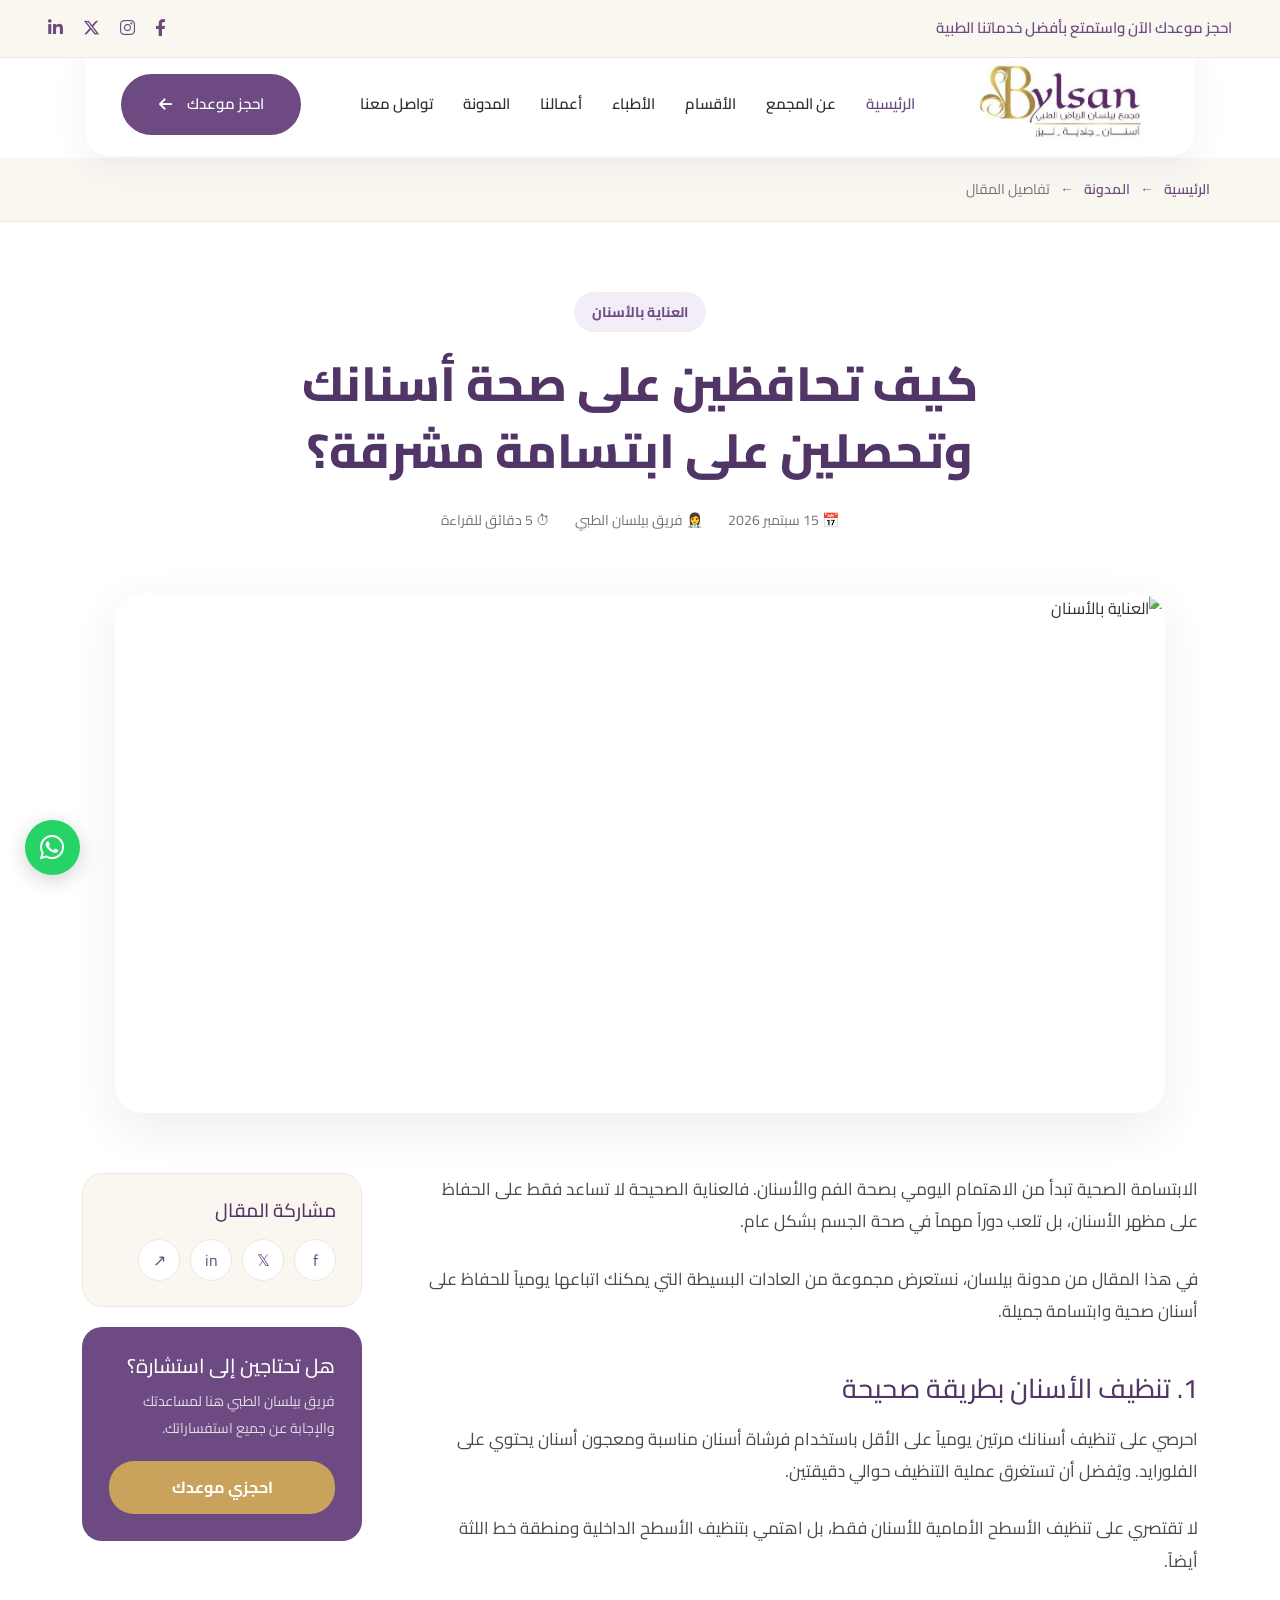
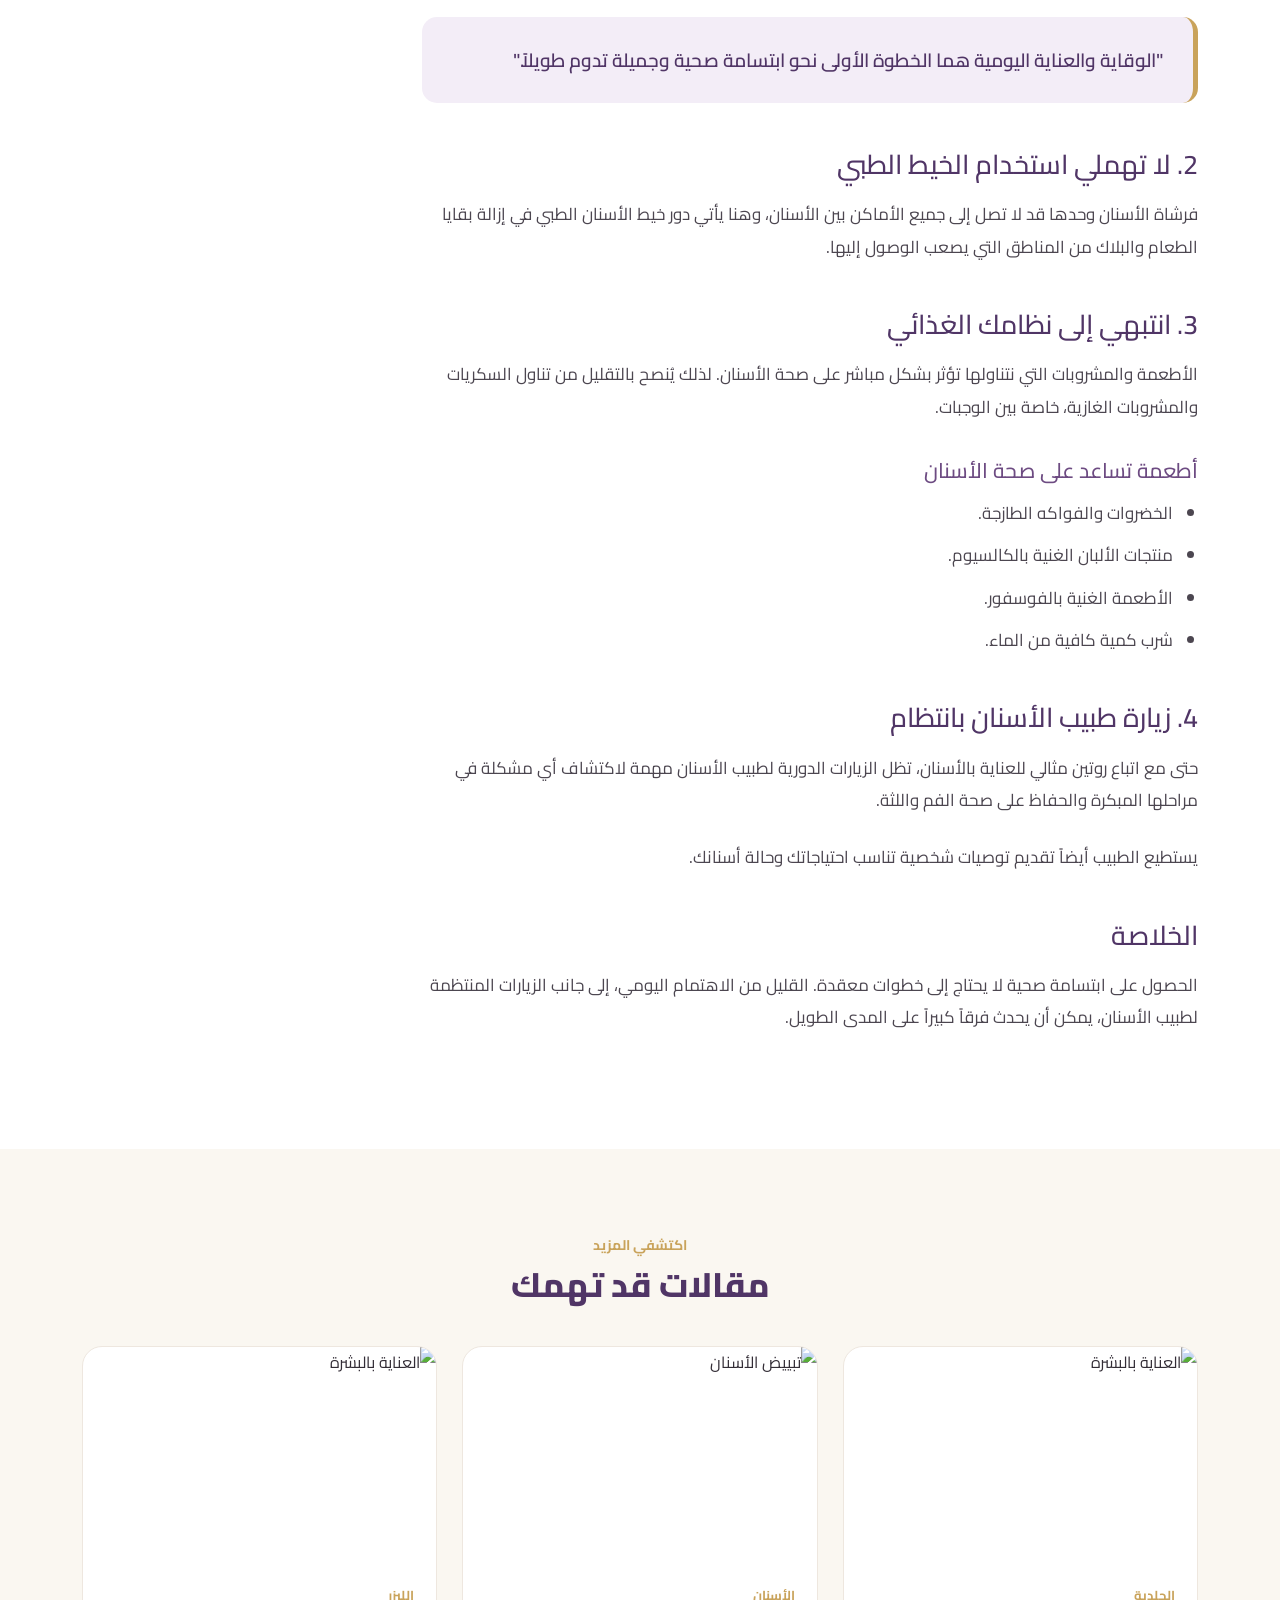
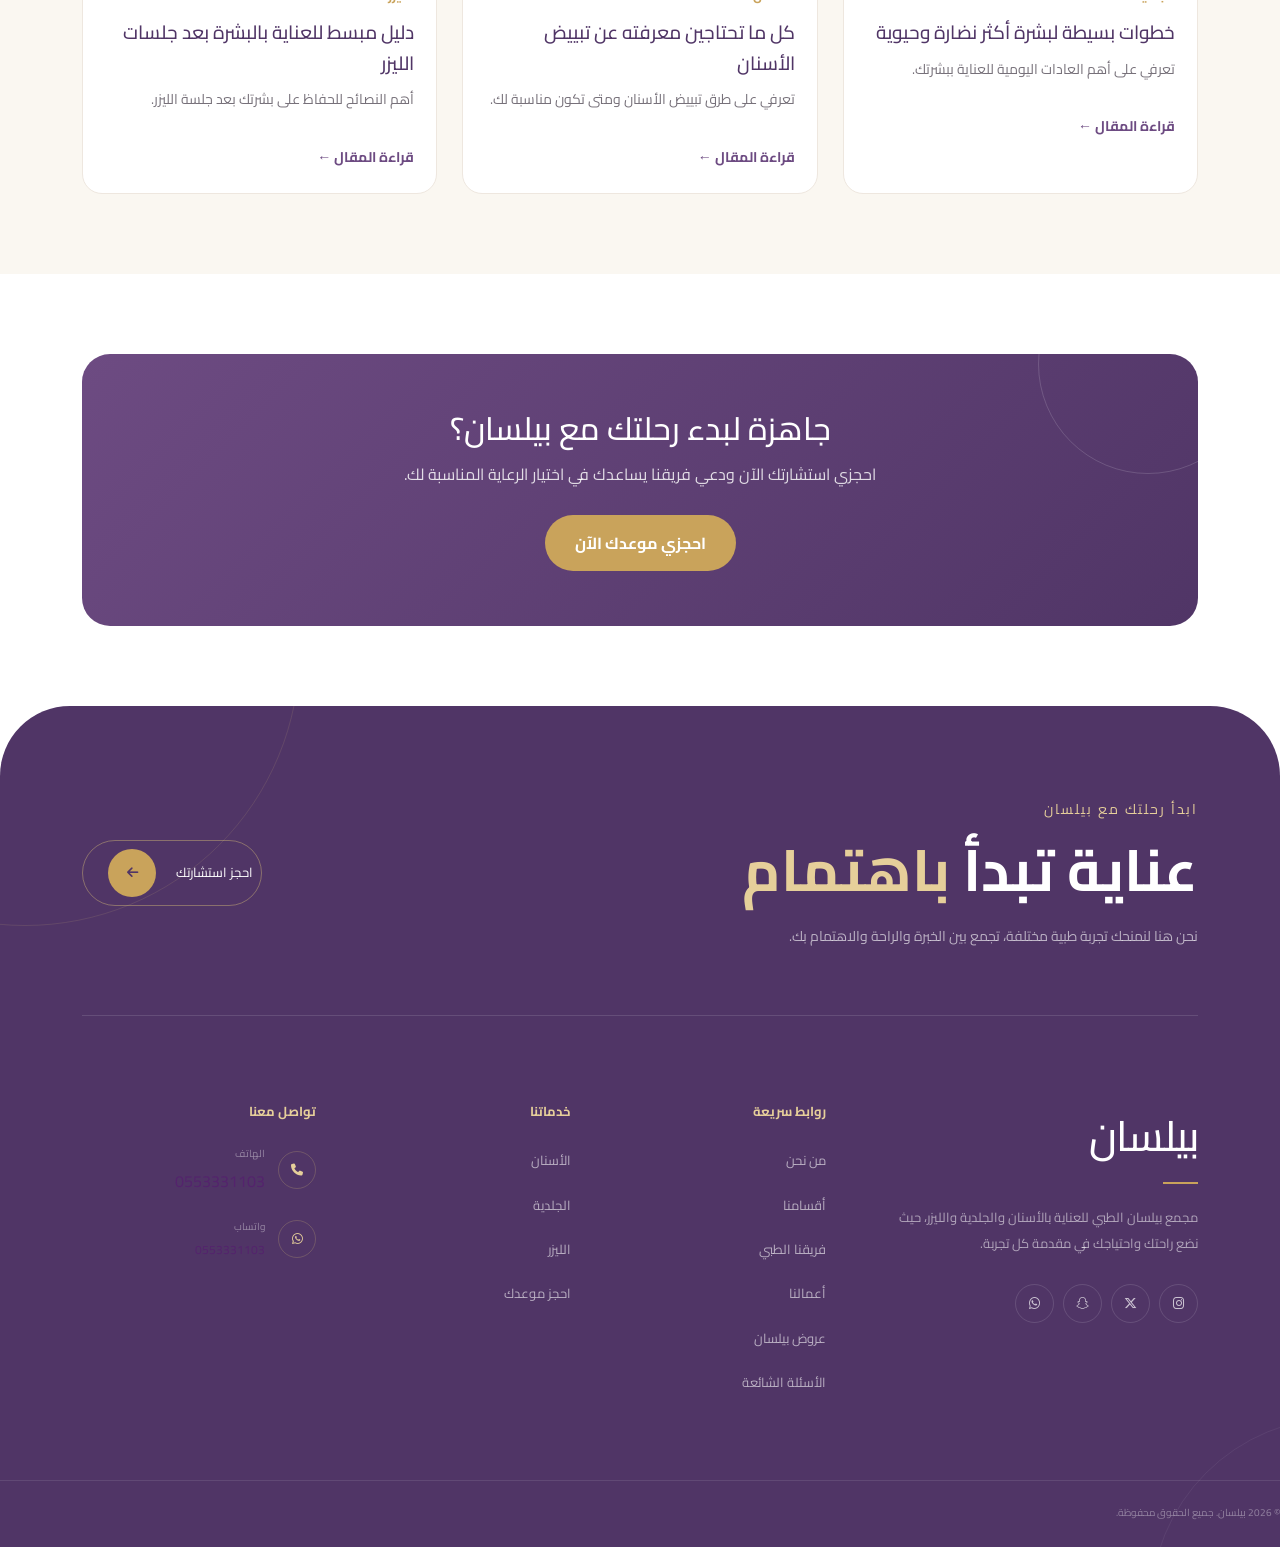
==== commit 05117739: "Update blog-detail.html" ====
--- a/blog-detail.html
+++ b/blog-detail.html
@@ -78,10 +78,10 @@
 
           <a href="blogs.html"> المدونة </a>
 
-          <a href="/#contact"> تواصل معنا </a>
-        </div>
-
-        <a href="/#contact" class="appointment-btn">
+          <a href="/#contact-form"> تواصل معنا </a>
+        </div>
+
+        <a href="/#contact-form" class="appointment-btn">
           <span> احجز موعدك </span>
 
           <i class="fas fa-arrow-left"></i>
@@ -96,9 +96,11 @@
 
   <aside class="mobile-sidebar" id="mobileSidebar">
     <div class="sidebar-header">
-      <a href="/" class="sidebar-logo">
-        <img src="images/logo.jpg" alt="مجمع بيلسان الطبي" />
-      </a>
+        <div class="sidebar-logo">
+
+                <img src="images/logo.jpg" alt="مجمع بيلسان الطبي">
+
+            </div>
     </div>
 
     <nav class="sidebar-navigation">
@@ -153,7 +155,7 @@
         <span class="sidebar-text"> المدونة </span>
       </a>
 
-      <a href="/#contact" class="sidebar-link">
+      <a href="/#contact-form" class="sidebar-link">
         <span class="sidebar-icon">
           <i class="fas fa-phone"></i>
         </span>
@@ -163,7 +165,7 @@
     </nav>
 
     <div class="sidebar-bottom">
-      <a href="/#contact" class="sidebar-appointment">
+      <a href="/#contact-form" class="sidebar-appointment">
         <span class="sidebar-icon">
           <i class="fas fa-calendar-check"></i>
         </span>
@@ -346,7 +348,7 @@
           احجزي استشارتك الآن ودعي فريقنا يساعدك في اختيار الرعاية المناسبة
           لك.
         </p>
-        <a href="/#contact" class="cta-btn"> احجزي موعدك الآن </a>
+        <a href="/#contact-form" class="cta-btn"> احجزي موعدك الآن </a>
       </div>
     </div>
   </section>
@@ -370,7 +372,7 @@
           </p>
         </div>
 
-        <a href="/#contact" class="bailsan-footer-cta-btn">
+        <a href="/#contact-form" class="bailsan-footer-cta-btn">
           احجز استشارتك
           <span>
             <i class="fa-solid fa-arrow-left"></i>
@@ -451,7 +453,7 @@
             </li>
 
             <li>
-              <a href="/#contact">احجز موعدك</a>
+              <a href="/#contact-form">احجز موعدك</a>
             </li>
           </ul>
         </div>
@@ -498,9 +500,7 @@
 
 
 
-      <p class="bailsan-footer-made">
-        صُنع بعناية <i class="fa-solid fa-heart"></i>
-      </p>
+      
     </div>
     </div>
   </footer>
@@ -514,4 +514,4 @@
   <script src="js/index.js"></script>
 </body>
 
-</html>+</html>
--- a/css/index.css
+++ b/css/index.css
@@ -1,6319 +1,5978 @@
- * {
-     margin: 0;
-     padding: 0;
-     box-sizing: border-box;
- }
-
-
- :root {
-
-     --purple: #54236d;
-     --purple-dark: #3f1854;
-
-     --gold: #c8a646;
-     --gold-light: #e0c878;
-
-     --cream: #f5f1e8;
-
-     --white: #ffffff;
-
-     --text: #29252a;
-     --text-light: #68616a;
-
-     --sidebar-width: 72px;
-     --sidebar-expanded: 260px;
- }
-
- .phone {
-     color: #54236d;
- }
- .footer .phone{
-    color:white;
- }
- html {
-     scroll-behavior: smooth;
- }
-
-
- body {
-
-     font-family: "Cairo", sans-serif;
-
-     background: var(--cream);
-
-     color: var(--text);
-
-     overflow-x: hidden;
-
-     padding-top: 158px;
- }
-
-
- a {
-     text-decoration: none;
- }
-
-
-
- .top-bar {
-
-     height: 58px;
-
-     display: flex;
-
-     align-items: center;
-
-     background: var(--cream);
-
-     border-bottom: 1px solid rgba(84, 35, 109, 0.08);
-
-     position: fixed;
-
-     top: 0;
-     left: 0;
-     right: 0;
-
-     z-index: 1000;
- }
-
-
- .top-bar-content {
-
-     display: flex;
-
-     align-items: center;
-
-     justify-content: space-between;
- }
-
-
- .offer-text {
-
-     font-size: 15px;
-
-     color: var(--purple);
-
-     font-weight: 600;
- }
-
-
- .social-icons {
-
-     display: flex;
-
-     align-items: center;
-
-     gap: 20px;
- }
-
-
- .social-icons a {
-
-     color: var(--purple);
-
-     font-size: 17px;
-
-     transition: 0.3s ease;
- }
-
-
- .social-icons a:hover {
-
-     color: var(--gold);
-
-     transform: translateY(-2px);
- }
-
-
-
- .main-navbar {
-
-     position: fixed;
-
-     top: 53px;
-
-     left: 0;
-     right: 0;
-
-     z-index: 999;
-
-     padding: 0 3%;
-
-     transition: 0.3s ease;
- }
-
-
- .main-navbar.scrolled {
-
-     padding-top: 5px;
-
-     padding-bottom: 5px;
- }
-
-
- .navbar-inner {
-
-     min-height: 100px;
-
-     background: var(--white);
-
-     border-radius: 0 0 22px 22px;
-
-     padding: 0 35px;
-
-     display: flex;
-
-     align-items: center;
-
-     justify-content: space-between;
-
-     box-shadow:
-         0 8px 35px rgba(84, 35, 109, 0.08);
-
-     transition: 0.3s ease;
- }
-
-
- .main-navbar.scrolled .navbar-inner {
-
-     min-height: 85px;
-
-     box-shadow:
-         0 10px 30px rgba(84, 35, 109, 0.12);
- }
-
-
-
-
- .logo {
-
-     display: flex;
-
-     align-items: center;
-
-     flex-shrink: 0;
- }
-
-
- .logo img {
-
-     width: 185px;
-
-     height: auto;
-
-     display: block;
-
-     transition: 0.3s ease;
- }
-
-
- .main-navbar.scrolled .logo img {
-
-     width: 165px;
- }
-
-
-
- .nav-links {
-
-     display: flex;
-
-     align-items: center;
-
-     gap: 32px;
- }
-
-
- .nav-links a {
-
-     position: relative;
-
-     color: var(--text);
-
-     font-size: 16px;
-
-     font-weight: 500;
-
-     padding: 37px 0;
-
-     transition: 0.3s ease;
- }
-
-
- .nav-links a:hover,
- .nav-links a.active {
-
-     color: var(--purple);
- }
-
-
- .nav-links a.active::before {
-
-     content: "";
-
-     position: absolute;
-
-     top: 0;
-
-     right: 0;
-     left: 0;
-
-     height: 3px;
-
-     background: var(--gold);
- }
-
-
- .appointment-btn {
-
-     background: var(--purple);
-
-     color: var(--white);
-
-     padding: 16px 27px;
-
-     min-width: 180px;
-
-     border-radius: 40px;
-
-     display: flex;
-
-     align-items: center;
-
-     justify-content: center;
-
-     gap: 15px;
-
-     font-size: 15px;
-
-     font-weight: 600;
-
-     transition: 0.3s ease;
-
-     flex-shrink: 0;
- }
-
-
- .appointment-btn:hover {
-
-     background: var(--gold);
-
-     color: var(--white);
-
-     transform: translateY(-2px);
-
-     box-shadow:
-         0 10px 25px rgba(200, 166, 70, 0.25);
- }
-
-
-
- .mobile-menu-btn {
-
-     display: none;
-
-     width: 45px;
-     height: 45px;
-
-     border: none;
-
-     border-radius: 12px;
-
-     background: rgba(84, 35, 109, 0.08);
-
-     color: var(--purple);
-
-     font-size: 21px;
-
-     align-items: center;
-
-     justify-content: center;
-
-     cursor: pointer;
- }
-
-
-
- .mobile-sidebar {
-
-     display: none;
- }
-
-
-
- .hero {
-
-     position: relative;
-
-     min-height: calc(100vh - 158px);
-
-     padding: 75px 0 70px;
-
-     overflow: hidden;
-
-     background:
-
-         radial-gradient(circle at 15% 40%,
-             rgba(200, 166, 70, 0.07),
-             transparent 25%),
-
-         radial-gradient(circle at 85% 20%,
-             rgba(84, 35, 109, 0.05),
-             transparent 25%),
-
-         linear-gradient(rgba(245, 241, 232, 0.85),
-             rgba(245, 241, 232, 0.85)),
-
-         url("../images/header-2.jpg");
-
-     background-size: cover;
-
-     background-position: center;
-
-     background-repeat: no-repeat;
- }
-
-
-
- .hero-decoration {
-
-     position: absolute;
-
-     border: 1px solid rgba(84, 35, 109, 0.07);
-
-     border-radius: 50%;
-
-     pointer-events: none;
- }
-
-
- .decoration-one {
-
-     width: 420px;
-     height: 420px;
-
-     top: -180px;
-     left: -180px;
- }
-
-
- .decoration-two {
-
-     width: 250px;
-     height: 250px;
-
-     bottom: 100px;
-     right: -100px;
- }
-
-
- .decoration-three {
-
-     width: 80px;
-     height: 80px;
-
-     top: 35%;
-
-     right: 15%;
-
-     border-color: rgba(200, 166, 70, 0.18);
- }
-
-
-
-
-
- .hero-content {
-
-     margin: auto;
-
-     text-align: center;
-
-     position: relative;
-
-     z-index: 2;
- }
-
-
- .hero-label {
-
-     display: flex;
-
-     align-items: center;
-
-     justify-content: center;
-
-     gap: 12px;
-
-     margin-bottom: 20px;
-
-     color: var(--purple);
-
-     font-size: 14px;
-
-     font-weight: 700;
-
-     letter-spacing: 2px;
- }
-
-
- .label-line {
-
-     width: 28px;
-
-     height: 1px;
-
-     background: var(--gold);
- }
-
-
-
-
- .hero h1 {
-
-     font-family: "Playfair Display", serif;
-
-     font-size: 72px;
-
-     line-height: 1.15;
-
-     font-weight: 700;
-
-     color: var(--text);
-
-     margin-bottom: 25px;
- }
-
-
- .hero h1 span {
-
-     color: var(--purple);
- }
-
-
-
- .hero-description {
-
-     max-width: 780px;
-
-     margin: auto;
-
-     color: var(--text-light);
-
-     font-size: 18px;
-
-     line-height: 2;
-
-     font-weight: 500;
- }
-
-
- .hero-buttons {
-
-     display: flex;
-
-     align-items: center;
-
-     justify-content: center;
-
-     gap: 15px;
-
-     margin-top: 35px;
- }
-
-
- .primary-btn {
-
-     background: var(--purple);
-
-     color: var(--white);
-
-     padding: 15px 30px;
-
-     border-radius: 35px;
-
-     display: flex;
-
-     align-items: center;
-
-     gap: 15px;
-
-     font-weight: 600;
-
-     transition: 0.3s ease;
- }
-
-
- .primary-btn:hover {
-
-     background: var(--gold);
-
-     color: var(--white);
-
-     transform: translateY(-3px);
- }
-
-
- .secondary-btn {
-
-     border: 1px solid rgba(84, 35, 109, 0.25);
-
-     color: var(--purple);
-
-     padding: 14px 28px;
-
-     border-radius: 35px;
-
-     display: flex;
-
-     align-items: center;
-
-     gap: 12px;
-
-     font-weight: 600;
-
-     transition: 0.3s ease;
- }
-
-
- .secondary-btn:hover {
-
-     background: var(--white);
-
-     border-color: var(--gold);
-
-     color: var(--gold);
- }
-
-
-
-
- .hero-image-wrapper {
-
-     position: relative;
-
-     margin-top: 60px;
-
-     width: 100%;
-
-     height: 520px;
-
-     overflow: hidden;
-
-     border-radius: 30px;
-
-     z-index: 2;
- }
-
-
- .hero-image {
-
-     width: 100%;
-
-     height: 100%;
-
-     object-fit: cover;
-
-     display: block;
-
-     transition: transform 0.8s ease;
- }
-
-
- .hero-image-wrapper:hover .hero-image {
-
-     transform: scale(1.03);
- }
-
-
-
-
- .hero-card {
-
-     position: absolute;
-
-     bottom: 30px;
-
-     right: 30px;
-
-     background: rgba(255, 255, 255, 0.95);
-
-     backdrop-filter: blur(10px);
-
-     border-radius: 18px;
-
-     padding: 16px 20px;
-
-     display: flex;
-
-     align-items: center;
-
-     gap: 13px;
-
-     box-shadow:
-         0 15px 40px rgba(0, 0, 0, 0.12);
- }
-
-
- .hero-card-icon {
-
-     width: 48px;
-     height: 48px;
-
-     border-radius: 50%;
-
-     background: rgba(84, 35, 109, 0.1);
-
-     color: var(--purple);
-
-     display: flex;
-
-     align-items: center;
-
-     justify-content: center;
-
-     font-size: 20px;
- }
-
-
- .hero-card strong {
-
-     display: block;
-
-     color: var(--purple);
-
-     font-size: 14px;
- }
-
-
- .hero-card span {
-
-     display: block;
-
-     color: #777;
-
-     font-size: 12px;
-
-     margin-top: 3px;
- }
-
-
-
-
- @media (max-width: 1200px) {
-
-     .nav-links {
-
-         gap: 20px;
-     }
-
-
-     .nav-links a {
-
-         font-size: 14px;
-     }
-
-
-     .appointment-btn {
-
-         min-width: 155px;
-
-         padding: 14px 18px;
-
-         font-size: 14px;
-     }
-
-
-     .logo img {
-
-         width: 160px;
-     }
-
- }
-
-
-
- @media (max-width: 992px) {
-
-
-
-     .top-bar {
-
-         height: 50px;
-     }
-
-
-     .offer-text {
-
-         font-size: 12px;
-     }
-
-
-     .social-icons {
-
-         gap: 12px;
-     }
-
-
-     .social-icons a {
-
-         font-size: 14px;
-     }
-
-
-
-
-     .main-navbar {
-         display: none;
-     }
-
-
-     .nav-links,
-     .appointment-btn {
-
-         display: none;
-     }
-
-
-     .mobile-menu-btn {
-
-         display: flex;
-     }
-
-
-     .navbar-inner {
-
-         min-height: 80px;
-
-         padding: 0 22px;
-
-         border-radius: 0 0 18px 18px;
-     }
-
-
-     .logo img {
-
-         width: 145px;
-     }
-
-
-     body {
-
-         padding-top: 130px;
-     }
-
-
-
-
-
-     .mobile-sidebar {
-
-         position: fixed;
-
-         top: 50px;
-
-         right: 0;
-
-         width: 72px;
-
-         height: calc(100vh - 50px);
-
-         background: var(--white);
-
-         z-index: 2000;
-
-         display: flex;
-
-         flex-direction: column;
-
-         overflow: hidden;
-
-         border-left: 1px solid rgba(84, 35, 109, 0.08);
-
-         box-shadow:
-             -5px 0 25px rgba(84, 35, 109, 0.08);
-
-         transition:
-             width 0.35s cubic-bezier(.4, 0, .2, 1);
-     }
-
-
-
-     .mobile-sidebar:hover {
-
-         width: 260px;
-     }
-
-
-
-
-     .sidebar-header {
-
-         height: 82px;
-
-         min-height: 82px;
-
-         display: flex;
-
-         align-items: center;
-
-         justify-content: center;
-
-         padding: 0 12px;
-
-         border-bottom:
-             1px solid rgba(84, 35, 109, 0.08);
-     }
-
-
-     .sidebar-logo {
-
-         display: flex;
-
-         align-items: center;
-
-         justify-content: center;
-
-         width: 100%;
-     }
-
-
-     .sidebar-logo img {
-
-         width: 45px;
-
-         height: 45px;
-
-         object-fit: contain;
-
-         transition: 0.3s ease;
-     }
-
-
-     .mobile-sidebar:hover .sidebar-logo {
-
-         justify-content: flex-start;
-
-         padding-right: 8px;
-     }
-
-
-     .mobile-sidebar:hover .sidebar-logo img {
-
-         width: 125px;
-
-         height: auto;
-     }
-
-
-
-
-     .sidebar-navigation {
-
-         flex: 1;
-
-         display: flex;
-
-         flex-direction: column;
-
-         gap: 7px;
-
-         padding: 20px 10px;
-
-         overflow-y: auto;
-
-         overflow-x: hidden;
-     }
-
-
-     .sidebar-link {
-
-         position: relative;
-
-         width: 100%;
-
-         min-height: 52px;
-
-         display: flex;
-
-         align-items: center;
-
-         gap: 13px;
-
-         padding: 8px 10px;
-
-         border-radius: 12px;
-
-         color: var(--text);
-
-         font-size: 14px;
-
-         font-weight: 600;
-
-         white-space: nowrap;
-
-         transition: 0.3s ease;
-     }
-
-
-
-     .sidebar-icon {
-
-         width: 42px;
-
-         min-width: 42px;
-
-         height: 42px;
-
-         border-radius: 11px;
-
-         display: flex;
-
-         align-items: center;
-
-         justify-content: center;
-
-         background: rgba(84, 35, 109, 0.07);
-
-         color: var(--purple);
-
-         font-size: 16px;
-
-         transition: 0.3s ease;
-     }
-
-
-
-     .sidebar-text {
-
-         opacity: 0;
-
-         visibility: hidden;
-
-         transform: translateX(10px);
-
-         transition:
-             opacity 0.2s ease,
-             transform 0.3s ease,
-             visibility 0.2s ease;
-
-         white-space: nowrap;
-     }
-
-
-
-     .mobile-sidebar:hover .sidebar-text {
-
-         opacity: 1;
-
-         visibility: visible;
-
-         transform: translateX(0);
-     }
-
-
-
-     .sidebar-link:hover {
-
-         background: rgba(84, 35, 109, 0.06);
-
-         color: var(--purple);
-     }
-
-
-     .sidebar-link:hover .sidebar-icon {
-
-         background: rgba(200, 166, 70, 0.14);
-
-         color: var(--gold);
-
-         transform: scale(1.05);
-     }
-
-
-
-     .sidebar-link.active {
-
-         background: var(--purple);
-
-         color: var(--white);
-
-         box-shadow:
-             0 8px 20px rgba(84, 35, 109, 0.18);
-     }
-
-
-     .sidebar-link.active .sidebar-icon {
-
-         background: rgba(255, 255, 255, 0.15);
-
-         color: var(--gold-light);
-     }
-
-
-
-     .sidebar-bottom {
-
-         padding: 12px 10px 18px;
-     }
-
-
-     .sidebar-appointment {
-
-         width: 100%;
-
-         min-height: 52px;
-
-         padding: 8px 10px;
-
-         border-radius: 12px;
-
-         display: flex;
-
-         align-items: center;
-
-         gap: 13px;
-
-         background: var(--purple);
-
-         color: var(--white);
-
-         font-size: 13px;
-
-         font-weight: 700;
-
-         white-space: nowrap;
-
-         transition: 0.3s ease;
-     }
-
-
-     .sidebar-appointment .sidebar-icon {
-
-         background: transparent;
-
-         color: var(--gold-light);
-     }
-
-
-     .sidebar-appointment:hover {
-
-         background: var(--gold);
-
-         color: var(--white);
-     }
-
-
-
-     .sidebar-divider {
-
-         width: 100%;
-
-         height: 1px;
-
-         background:
-             rgba(84, 35, 109, 0.08);
-
-         margin: 15px 0;
-     }
-
-
-     .sidebar-social {
-
-         display: flex;
-
-         align-items: center;
-
-         justify-content: center;
-
-         gap: 7px;
-     }
-
-
-     .sidebar-social a {
-
-         width: 34px;
-
-         height: 34px;
-
-         flex-shrink: 0;
-
-         border-radius: 9px;
-
-         display: flex;
-
-         align-items: center;
-
-         justify-content: center;
-
-         background: rgba(84, 35, 109, 0.07);
-
-         color: var(--purple);
-
-         font-size: 12px;
-
-         opacity: 0;
-
-         visibility: hidden;
-
-         transition: 0.25s ease;
-     }
-
-
-     .mobile-sidebar:hover .sidebar-social a {
-
-         opacity: 1;
-
-         visibility: visible;
-     }
-
-
-     .sidebar-social a:hover {
-
-         background: var(--purple);
-
-         color: var(--white);
-
-         transform: translateY(-3px);
-     }
-
-
-     .hero {
-         top: -80px;
-         padding-top: 60px;
-
-         padding-right: 40px;
-
-         padding-left: 40px;
-     }
-
-
-     .hero-image-wrapper {
-
-         height: 350px;
-     }
-
-
-     .hero h1 {
-
-         font-size: 58px;
-     }
-
- }
-
-
- @media (max-width: 576px) {
-
-
-
-     .top-bar {
-
-         height: 45px;
-     }
-
-
-     .offer-text {
-
-         font-size: 9px;
-
-         white-space: nowrap;
-     }
-
-
-     .social-icons {
-
-         gap: 8px;
-     }
-
-
-     .social-icons a {
-
-         font-size: 11px;
-     }
-
-     .main-navbar {
-
-         top: 45px;
-
-         padding: 0 2%;
-     }
-
-
-     .navbar-inner {
-
-         min-height: 72px;
-
-         padding: 0 16px;
-
-         border-radius: 0 0 16px 16px;
-     }
-
-
-     .logo img {
-
-         width: 125px;
-     }
-
-
-     .mobile-menu-btn {
-
-         width: 40px;
-
-         height: 40px;
-
-         font-size: 18px;
-     }
-
-
-     body {
-
-         padding-top: 117px;
-     }
-
-
-     .mobile-sidebar {
-
-         top: 45px;
-
-         width: 62px;
-
-         height: calc(100vh - 45px);
-     }
-
-
-     .mobile-sidebar:hover {
-
-         width: 235px;
-     }
-
-
-     .sidebar-header {
-
-         height: 75px;
-
-         min-height: 75px;
-     }
-
-
-     .sidebar-logo img {
-
-         width: 38px;
-
-         height: 38px;
-     }
-
-
-     .mobile-sidebar:hover .sidebar-logo img {
-
-         width: 110px;
-     }
-
-
-     .sidebar-navigation {
-
-         padding: 15px 7px;
-
-         gap: 5px;
-     }
-
-
-     .sidebar-link {
-
-         min-height: 48px;
-
-         padding: 7px;
-
-         gap: 10px;
-
-         font-size: 12px;
-     }
-
-
-     .sidebar-icon {
-
-         width: 38px;
-
-         min-width: 38px;
-
-         height: 38px;
-
-         border-radius: 9px;
-
-         font-size: 14px;
-     }
-
-
-     .sidebar-bottom {
-
-         padding: 10px 7px 15px;
-     }
-
-
-     .sidebar-appointment {
-
-         min-height: 48px;
-
-         padding: 7px;
-     }
-
-
-     .sidebar-social {
-
-         gap: 5px;
-     }
-
-
-     .sidebar-social a {
-
-         width: 30px;
-
-         height: 30px;
-
-         font-size: 10px;
-     }
-
-
-
-     .hero {
-
-         padding:
-
-             50px 20px 50px 70px;
-     }
-
-
-     .hero h1 {
-
-         font-size: 42px;
-
-         line-height: 1.25;
-     }
-
-
-     .hero-description {
-
-         font-size: 14px;
-
-         line-height: 1.9;
-     }
-
-
-     .hero-buttons {
-
-         flex-direction: column;
-
-         width: 100%;
-     }
-
-
-     .primary-btn,
-     .secondary-btn {
-
-         width: 100%;
-
-         justify-content: center;
-     }
-
-
-     .hero-image-wrapper {
-
-         height: 280px;
-
-         margin-top: 45px;
-
-         border-radius: 20px;
-     }
-
-
-     .hero-card {
-
-         right: 15px;
-
-         bottom: 15px;
-
-         padding: 10px 14px;
-     }
-
-
-     .hero-card-icon {
-
-         width: 40px;
-
-         height: 40px;
-     }
-
-
-     .hero-card strong {
-
-         font-size: 12px;
-     }
-
-
-     .hero-card span {
-
-         font-size: 10px;
-     }
-
- }
-
- .about-section {
-     position: relative;
-     overflow: hidden;
-     padding: 120px 0;
-     background: var(--cream);
- }
-
- .about-section::before {
-     content: "";
-     position: absolute;
-     width: 500px;
-     height: 500px;
-     border: 1px solid rgba(84, 35, 109, 0.08);
-     border-radius: 50%;
-     top: -280px;
-     right: -180px;
- }
-
- .about-section::after {
-     content: "";
-     position: absolute;
-     width: 850px;
-     height: 850px;
-     background-image: url("../images/bg-overlay.webp");
-     background-repeat: no-repeat;
-     background-size: cover;
-     background-position: center center;
-     bottom: -120px;
-     left: -100px;
-     z-index: 0;
-     opacity: .05;
-     pointer-events: none;
- }
-
- .about-section .container {
-     position: relative;
-     z-index: 1;
- }
-
- .about-shape {
-     position: absolute;
-     border-radius: 50%;
-     filter: blur(1px);
-     pointer-events: none;
- }
-
- .about-shape-one {
-     width: 100px;
-     height: 100px;
-     background: rgba(200, 166, 70, 0.08);
-     top: 25%;
-     left: 5%;
- }
-
- .about-shape-two {
-     width: 70px;
-     height: 70px;
-     background: rgba(84, 35, 109, 0.07);
-     bottom: 25%;
-     right: 7%;
- }
-
- .about-image-wrapper {
-     position: relative;
-     width: 90%;
-     margin: auto;
-     padding: 10px 10px 25px 25px;
- }
-
- .about-image-wrapper::before {
-     content: "";
-     position: absolute;
-     width: 100%;
-     height: 100%;
-     left: 4px;
-     bottom: 5px;
-     border: 2px dashed var(--gold);
-     border-radius: 195px 195px 5px 5px;
-     z-index: 0;
- }
-
- .about-image-frame {
-     position: relative;
-     height: 570px;
-     border-radius: 195px 195px 5px 5px;
-     overflow: hidden;
-     z-index: 1;
-     box-shadow: 0 30px 70px rgba(63, 24, 84, 0.16);
- }
-
- .about-image-frame::after {
-     content: "";
-     position: absolute;
-     inset: 0;
-     background: linear-gradient(180deg,
-             rgba(84, 35, 109, 0.02) 40%,
-             rgba(63, 24, 84, 0.3));
- }
-
- .about-image-frame img {
-     width: 100%;
-     height: 100%;
-     object-fit: cover;
-     transition: transform 0.8s ease;
- }
-
- .about-image-wrapper:hover .about-image-frame img {
-     transform: scale(1.05);
- }
-
- .about-badge {
-     position: absolute;
-     z-index: 3;
-     right: -25px;
-     top: 55px;
-     display: flex;
-     align-items: center;
-     gap: 14px;
-     padding: 17px 22px;
-     background: var(--white);
-     border-radius: 18px;
-     box-shadow: 0 15px 40px rgba(63, 24, 84, 0.13);
- }
-
- .about-badge i {
-     width: 42px;
-     height: 42px;
-     display: flex;
-     align-items: center;
-     justify-content: center;
-     border-radius: 12px;
-     background: rgba(200, 166, 70, 0.12);
-     color: var(--gold);
- }
-
- .about-badge strong,
- .about-badge span {
-     display: block;
- }
-
- .about-badge strong {
-     color: var(--purple);
-     font-size: 16px;
-     margin-bottom: 4px;
- }
-
- .about-badge span {
-     color: var(--text-light);
-     font-size: 11px;
- }
-
- .about-experience {
-     position: absolute;
-     z-index: 3;
-     bottom: 5px;
-     left: 0;
-     width: 115px;
-     height: 115px;
-     display: flex;
-     flex-direction: column;
-     align-items: center;
-     justify-content: center;
-     background: var(--purple);
-     color: var(--white);
-     border-radius: 50%;
-     border: 7px solid var(--cream);
-     box-shadow: 0 15px 35px rgba(84, 35, 109, 0.2);
- }
-
- .about-experience span {
-     color: var(--gold-light);
-     font-size: 27px;
-     font-weight: 700;
-     line-height: 1;
- }
-
- .about-experience small {
-     margin-top: 5px;
-     font-size: 12px;
-     font-weight: 600;
- }
-
- .about-content {
-     padding-right: 25px;
- }
-
- .about-label {
-     display: flex;
-     align-items: center;
-     gap: 12px;
-     color: var(--gold);
-     font-size: 14px;
-     font-weight: 700;
-     margin-bottom: 22px;
- }
-
- .about-label span {
-     width: 38px;
-     height: 2px;
-     background: var(--gold);
- }
-
- .about-content h2 {
-     color: var(--purple);
-     font-size: clamp(38px, 4vw, 55px);
-     line-height: 1.35;
-     font-weight: 700;
-     margin-bottom: 25px;
- }
-
- .about-content h2 em {
-     display: block;
-     color: var(--gold);
-     font-style: normal;
-     font-weight: 700;
-     font-style: italic;
- }
-
- .about-content .primary-btn {
-     display: inline-block;
- }
-
- .about-description {
-     max-width: 570px;
-     color: var(--text-light);
-     font-size: 15px;
-     line-height: 2.1;
-     margin-bottom: 14px;
- }
-
- .about-description.secondary {
-     font-size: 14px;
- }
-
- .about-features {
-     display: grid;
-     grid-template-columns: 1fr 1fr;
-     gap: 20px;
-     margin: 32px 0;
- }
-
- .about-feature {
-     display: flex;
-     gap: 13px;
-     align-items: flex-start;
- }
-
- .feature-icon {
-     flex-shrink: 0;
-     width: 45px;
-     height: 45px;
-     display: flex;
-     align-items: center;
-     justify-content: center;
-     background: rgba(84, 35, 109, 0.08);
-     color: var(--purple);
-     border-radius: 13px;
-     transition: 0.3s ease;
- }
-
- .about-feature:hover .feature-icon {
-     background: var(--purple);
-     color: var(--gold-light);
-     transform: translateY(-4px);
- }
-
- .about-feature h4 {
-     color: var(--purple);
-     font-size: 15px;
-     font-weight: 700;
-     margin-bottom: 5px;
- }
-
- .about-feature p {
-     color: var(--text-light);
-     font-size: 12px;
-     line-height: 1.8;
-     margin: 0;
- }
-
-
- .about-link i {
-     color: var(--gold);
-     transition: 0.3s ease;
- }
-
- .about-link:hover {
-     color: var(--gold);
- }
-
- .about-link:hover i {
-     transform: translateX(-6px);
- }
-
- .about-bottom {
-     position: relative;
-     z-index: 2;
-     display: flex;
-     align-items: center;
-     justify-content: space-around;
-     gap: 25px;
-     margin-top: 90px;
-     padding: 30px 40px;
-     background: rgba(255, 255, 255, 0.8);
-     border: 1px solid rgba(84, 35, 109, 0.07);
-     border-radius: 25px;
-     box-shadow: 0 15px 45px rgba(63, 24, 84, 0.06);
-     backdrop-filter: blur(10px);
- }
-
- .about-stat {
-     display: flex;
-     align-items: center;
-     gap: 15px;
- }
-
- .about-stat>i {
-     width: 50px;
-     height: 50px;
-     display: flex;
-     align-items: center;
-     justify-content: center;
-     color: var(--gold);
-     background: rgba(200, 166, 70, 0.1);
-     border-radius: 15px;
-     font-size: 19px;
- }
-
- .about-stat strong,
- .about-stat span {
-     display: block;
- }
-
- .about-stat strong {
-     color: var(--purple);
-     font-size: 14px;
-     margin-bottom: 4px;
- }
-
- .about-stat span {
-     color: var(--text-light);
-     font-size: 11px;
- }
-
- .about-divider {
-     width: 1px;
-     height: 45px;
-     background: rgba(84, 35, 109, 0.12);
- }
-
- .reveal {
-     opacity: 0;
-     transform: translateY(40px);
-     transition: opacity 0.8s ease, transform 0.8s ease;
- }
-
- .reveal.active {
-     opacity: 1;
-     transform: translateY(0);
- }
-
- @media (max-width: 991px) {
-     .about-section {
-         padding: 80px 0;
-     }
-
-     .about-image-wrapper {
-         width: 80%;
-         margin-bottom: 30px;
-     }
-
-     .about-content {
-         padding-right: 0;
-     }
-
-     .about-bottom {
-         margin-top: 60px;
-     }
- }
-
- @media (max-width: 767px) {
-     .about-section {
-         padding: 65px 0;
-     }
-
-     .about-image-wrapper {
-         width: 90%;
-         padding: 10px 10px 25px 25px;
-     }
-
-     .about-image-frame {
-         height: 430px;
-     }
-
-     .about-badge {
-         right: -10px;
-         top: 35px;
-         padding: 12px 15px;
-     }
-
-     .about-badge i {
-         width: 35px;
-         height: 35px;
-     }
-
-     .about-experience {
-         width: 90px;
-         height: 90px;
-     }
-
-     .about-experience span {
-         font-size: 22px;
-     }
-
-     .about-content h2 {
-         font-size: 35px;
-     }
-
-     .about-features {
-         grid-template-columns: 1fr;
-     }
-
-     .about-bottom {
-         flex-direction: column;
-         align-items: flex-start;
-         padding: 25px;
-     }
-
-     .about-divider {
-         width: 100%;
-         height: 1px;
-     }
- }
-
- @media (max-width: 400px) {
-     .about-image-frame {
-         height: 370px;
-     }
-
-     .about-content h2 {
-         font-size: 30px;
-     }
-
-     .about-badge {
-         right: -5px;
-     }
- }
-
- .bailsan-values-section {
-     position: relative;
-     overflow: hidden;
-     padding: 110px 0;
-     background: var(--white);
-     direction: rtl;
-     border-top: 4px solid #54236d5d;
- }
-
- .bailsan-values-decoration {
-     position: absolute;
-     width: 420px;
-     height: 420px;
-     border: 1px solid rgba(200, 166, 70, 0.16);
-     border-radius: 50%;
-     left: -260px;
-     top: 50%;
-     transform: translateY(-50%);
-     pointer-events: none;
- }
-
- .bailsan-values-decoration::before {
-     content: "";
-     position: absolute;
-     width: 270px;
-     height: 270px;
-     border: 1px solid rgba(84, 35, 109, 0.08);
-     border-radius: 50%;
-     top: 75px;
-     left: 75px;
- }
-
- .bailsan-values-content {
-     padding-right: 40px;
- }
-
- .bailsan-section-label {
-     display: flex;
-     align-items: center;
-     gap: 12px;
-     margin-bottom: 20px;
-     color: var(--gold);
-     font-size: 13px;
-     font-weight: 600;
-     letter-spacing: 2px;
- }
-
- .bailsan-section-label span {
-     display: block;
-     width: 35px;
-     height: 1px;
-     background: var(--gold);
- }
-
- .bailsan-values-content h2 {
-     margin: 0;
-     color: var(--text);
-     font-size: clamp(38px, 4vw, 52px);
-     font-weight: 700;
-     line-height: 1.32;
-     letter-spacing: -1.5px;
- }
-
- .bailsan-values-content h2 em {
-     color: var(--purple);
-     font-style: normal;
- }
-
- .bailsan-values-grid {
-     display: grid;
-     grid-template-columns: repeat(3, 1fr);
-     gap: 45px;
-     margin-top: 55px;
- }
-
- .bailsan-value-item {
-     position: relative;
-     padding: 30px;
-     background: var(--white);
-     border-radius: 0px 50px 0px 50px;
-     box-shadow: 0 15px 40px rgba(84, 35, 109, 0.10);
-     transition: 0.4s ease;
-     border: 1px solid #54236d31;
- }
-
- .bailsan-value-item:hover {
-     transform: translateY(-8px);
-     box-shadow: 0 20px 50px rgba(84, 35, 109, 0.16);
- }
-
- .bailsan-value-icon {
-     width: 68px;
-     height: 68px;
-     display: flex;
-     align-items: center;
-     justify-content: center;
-     margin-bottom: 25px;
-     border-radius: 50%;
-     background: var(--cream);
-     color: var(--purple);
-     font-size: 27px;
-     transition: 0.4s ease;
- }
-
- .bailsan-value-item:hover .bailsan-value-icon {
-     background: var(--purple);
-     color: var(--gold-light);
-     transform: translateY(-5px);
- }
-
- .bailsan-value-item h3 {
-     margin: 0 0 14px;
-     color: var(--purple-dark);
-     font-size: 27px;
-     font-weight: 500;
- }
-
- .bailsan-value-item p {
-     margin: 0;
-     color: var(--text-light);
-     font-size: 16px;
-     line-height: 1.9;
- }
-
- .bailsan-appointment-wrap {
-     position: relative;
-     display: flex;
-     align-items: center;
-     justify-content: center;
-     min-height: 360px;
-     direction: ltr;
- }
-
- .bailsan-appointment-wrap::after {
-     content: "";
-     position: absolute;
-     width: 1px;
-     height: 180px;
-     background: rgba(41, 37, 42, 0.16);
-     right: -10px;
-     top: 50%;
-     transform: translateY(-50%);
- }
-
- .bailsan-appointment {
-     position: relative;
-     width: 225px;
-     height: 225px;
-     display: flex;
-     align-items: center;
-     justify-content: center;
-     text-decoration: none;
-     transition: 0.5s ease;
- }
-
- .appointment-circle {
-     position: absolute;
-     width: 100%;
-     height: 100%;
-     overflow: visible;
-     animation: appointmentRotate 22s linear infinite;
- }
-
- .appointment-circle text {
-     fill: var(--text);
-     font-size: 13px;
-     font-weight: 500;
-     letter-spacing: 2.5px;
- }
-
- .appointment-arrow {
-     width: 82px;
-     height: 82px;
-     display: flex;
-     align-items: center;
-     justify-content: center;
-     border-radius: 50%;
-     background: var(--cream);
-     color: var(--purple);
-     font-size: 28px;
-     transition: 0.4s ease;
- }
-
- .bailsan-appointment:hover {
-     transform: scale(1.05);
- }
-
- .bailsan-appointment:hover .appointment-arrow {
-     background: var(--purple);
-     color: var(--gold-light);
- }
-
- @keyframes appointmentRotate {
-     from {
-         transform: rotate(0deg);
-     }
-
-     to {
-         transform: rotate(360deg);
-     }
- }
-
- @media (max-width: 1199px) {
-     .bailsan-values-grid {
-         gap: 30px;
-     }
-
-     .bailsan-values-content {
-         padding-right: 20px;
-     }
- }
-
- @media (max-width: 991px) {
-     .bailsan-values-section {
-         padding: 90px 0;
-     }
-
-     .bailsan-appointment-wrap {
-         min-height: 260px;
-         margin-bottom: 40px;
-     }
-
-     .bailsan-appointment-wrap::after {
-         display: none;
-     }
-
-     .bailsan-values-content {
-         padding-right: 0;
-     }
-
-     .bailsan-values-content h2 {
-         text-align: center;
-     }
-
-     .bailsan-section-label {
-         justify-content: center;
-     }
-
-     .bailsan-values-grid {
-         grid-template-columns: repeat(3, 1fr);
-     }
- }
-
- @media (max-width: 767px) {
-     .bailsan-values-section {
-         padding: 70px 0;
-     }
-
-     .bailsan-values-content h2 {
-         font-size: 39px;
-     }
-
-     .bailsan-values-grid {
-         grid-template-columns: 1fr;
-         gap: 40px;
-         margin-top: 45px;
-     }
-
-     .bailsan-value-item {
-         text-align: center;
-     }
-
-     .bailsan-value-icon {
-         margin-left: auto;
-         margin-right: auto;
-     }
-
-     .bailsan-value-item h3 {
-         font-size: 25px;
-     }
-
-     .bailsan-value-item p {
-         max-width: 500px;
-         margin: auto;
-     }
-
-     .bailsan-appointment-wrap {
-         min-height: 220px;
-         margin-bottom: 30px;
-     }
-
-     .bailsan-appointment {
-         width: 190px;
-         height: 190px;
-     }
-
-     .appointment-arrow {
-         width: 70px;
-         height: 70px;
-         font-size: 23px;
-     }
- }
-
- @media (max-width: 400px) {
-     .bailsan-values-content h2 {
-         font-size: 34px;
-     }
-
-     .bailsan-section-label {
-         font-size: 11px;
-     }
-
-     .bailsan-value-item p {
-         font-size: 15px;
-     }
- }
-
- .bailsan-services-section {
-     position: relative;
-     overflow: hidden;
-     padding: 120px 0 90px;
-     background: var(--cream);
-     direction: rtl;
- }
-
- .bailsan-services-bg {
-     position: absolute;
-     width: 520px;
-     height: 520px;
-     border: 1px solid rgba(84, 35, 109, 0.08);
-     border-radius: 50%;
-     left: -300px;
-     bottom: -250px;
-     pointer-events: none;
- }
-
- .bailsan-services-bg::before {
-     content: "";
-     position: absolute;
-     width: 330px;
-     height: 330px;
-     border: 1px solid rgba(200, 166, 70, 0.14);
-     border-radius: 50%;
-     top: 95px;
-     left: 95px;
- }
-
- .bailsan-services-heading {
-     position: relative;
-     z-index: 2;
-     margin-bottom: 65px;
- }
-
- .bailsan-services-label {
-     display: flex;
-     align-items: center;
-     gap: 12px;
-     margin-bottom: 18px;
-     color: var(--gold);
-     font-size: 13px;
-     font-weight: 600;
-     letter-spacing: 2.5px;
- }
-
- .bailsan-services-label span {
-     width: 38px;
-     height: 1px;
-     background: var(--gold);
- }
-
- .bailsan-services-title-row {
-     display: flex;
-     align-items: flex-end;
-     justify-content: space-between;
-     gap: 50px;
- }
-
- .bailsan-services-title-row h2 {
-     margin: 0;
-     color: var(--purple-dark);
-     font-size: clamp(45px, 5vw, 72px);
-     font-weight: 700;
-     line-height: 1;
-     letter-spacing: -2px;
- }
-
- .bailsan-services-title-row h2 em {
-     color: var(--gold);
-     font-style: normal;
- }
-
- .bailsan-services-title-row p {
-     max-width: 420px;
-     margin: 0 0 5px;
-     color: var(--text-light);
-     font-size: 17px;
-     line-height: 1.9;
- }
-
- .bailsan-services-grid {
-     position: relative;
-     z-index: 2;
-     display: grid;
-     grid-template-columns: repeat(2, 1fr);
-     gap: 22px;
- }
-
- .bailsan-service-card {
-     position: relative;
-     height: 570px;
-     overflow: hidden;
-     border-radius: 180px 180px 25px 25px;
-     cursor: pointer;
-     background: var(--purple-dark);
-     box-shadow: 0 25px 60px rgba(84, 35, 109, 0.16);
-     transition: 0.6s cubic-bezier(0.22, 1, 0.36, 1);
- }
-
-
-
- .bailsan-service-image {
-     position: absolute;
-     inset: 0;
-     overflow: hidden;
- }
-
- .bailsan-service-image img {
-     width: 100%;
-     height: 100%;
-     object-fit: cover;
-     filter: saturate(0.85);
-     transition: 1s cubic-bezier(0.22, 1, 0.36, 1);
- }
-
- .bailsan-service-overlay {
-     position: absolute;
-     inset: 0;
-     background: linear-gradient(to top,
-             rgba(42, 22, 51, 0.96) 0%,
-             rgba(42, 22, 51, 0.55) 38%,
-             rgba(42, 22, 51, 0.05) 75%);
-     transition: 0.6s ease;
- }
-
- .bailsan-service-number {
-     position: absolute;
-     top: 30px;
-     right: 30px;
-     color: rgba(255, 255, 255, 0.7);
-     font-size: 13px;
-     font-weight: 500;
-     letter-spacing: 2px;
- }
-
- .bailsan-service-content {
-     position: absolute;
-     right: 35px;
-     left: 35px;
-     bottom: 35px;
-     color: var(--white);
- }
-
- .bailsan-service-eyebrow {
-     display: block;
-     margin-bottom: 8px;
-     color: var(--gold-light);
-     font-size: 13px;
-     letter-spacing: 1px;
- }
-
- .bailsan-service-content h3 {
-     margin: 0 0 13px;
-     color: var(--white);
-     font-size: 39px;
-     font-weight: 700;
- }
-
- .bailsan-service-content p {
-     max-width: 310px;
-     margin: 0 0 25px;
-     color: rgba(255, 255, 255, 0.82);
-     font-size: 15px;
-     line-height: 1.9;
- }
-
- .bailsan-service-link {
-     display: inline-flex;
-     align-items: center;
-     gap: 14px;
-     color: var(--white);
-     text-decoration: none;
-     font-size: 14px;
-     font-weight: 500;
-     transition: 0.4s ease;
- }
-
- .bailsan-service-link i {
-     width: 38px;
-     height: 38px;
-     display: flex;
-     align-items: center;
-     justify-content: center;
-     border: 1px solid rgba(255, 255, 255, 0.4);
-     border-radius: 50%;
-     font-size: 13px;
-     transition: 0.4s ease;
- }
-
- .bailsan-service-card:hover {
-     transform: translateY(-12px);
-     box-shadow: 0 35px 75px rgba(84, 35, 109, 0.25);
- }
-
- .bailsan-service-card:hover .bailsan-service-image img {
-     transform: scale(1.09);
- }
-
- .bailsan-service-card:hover .bailsan-service-overlay {
-     background: linear-gradient(to top,
-             rgba(63, 24, 84, 0.98) 0%,
-             rgba(63, 24, 84, 0.65) 42%,
-             rgba(63, 24, 84, 0.12) 80%);
- }
-
- .bailsan-service-card:hover .bailsan-service-link i {
-     background: var(--gold);
-     border-color: var(--gold);
-     color: var(--purple-dark);
-     transform: translateX(-5px);
- }
-
- .bailsan-services-bottom {
-     position: relative;
-     z-index: 2;
-     display: flex;
-     align-items: center;
-     justify-content: center;
-     gap: 20px;
-     margin-top: 55px;
-     color: var(--text-light);
-     font-size: 10px;
-     letter-spacing: 2px;
- }
-
- .bailsan-services-bottom div {
-     width: 80px;
-     height: 1px;
-     background: rgba(84, 35, 109, 0.2);
- }
-
- @media (max-width: 1199px) {
-     .bailsan-service-card {
-         height: 520px;
-     }
-
-     .bailsan-service-content {
-         right: 27px;
-         left: 27px;
-     }
-
-     .bailsan-service-content h3 {
-         font-size: 34px;
-     }
- }
-
- @media (max-width: 991px) {
-     .bailsan-services-section {
-         padding: 90px 0;
-     }
-
-     .bailsan-services-title-row {
-         display: block;
-     }
-
-     .bailsan-services-title-row p {
-         margin-top: 25px;
-     }
-
-     .bailsan-services-grid {
-         grid-template-columns: repeat(2, 1fr);
-     }
-
-     .bailsan-service-card:nth-child(2) {
-         margin-top: 60px;
-     }
-
-     .bailsan-service-card:nth-child(3) {
-         grid-column: 1 / -1;
-         width: calc(50% - 11px);
-         margin: 0 auto;
-     }
- }
-
- @media (max-width: 767px) {
-     .bailsan-services-section {
-         padding: 75px 0;
-     }
-
-     .bailsan-services-heading {
-         margin-bottom: 45px;
-     }
-
-     .bailsan-services-title-row h2 {
-         font-size: 46px;
-     }
-
-     .bailsan-services-title-row p {
-         font-size: 15px;
-     }
-
-     .bailsan-services-grid {
-         grid-template-columns: 1fr;
-         gap: 25px;
-     }
-
-     .bailsan-service-card,
-     .bailsan-service-card:nth-child(2),
-     .bailsan-service-card:nth-child(3) {
-         width: 100%;
-         height: 520px;
-         margin: 0;
-         border-radius: 100px 100px 22px 22px;
-     }
-
-     .bailsan-service-card:nth-child(2) {
-         border-radius: 22px 22px 100px 100px;
-     }
-
-     .bailsan-service-card:nth-child(3) {
-         border-radius: 100px 100px 22px 22px;
-     }
-
-     .bailsan-services-bottom {
-         justify-content: center;
-     }
- }
-
- @media (max-width: 400px) {
-     .bailsan-services-title-row h2 {
-         font-size: 40px;
-     }
-
-     .bailsan-service-card {
-         height: 480px !important;
-     }
-
-     .bailsan-service-content h3 {
-         font-size: 32px;
-     }
- }
-
- .bailsan-why-section {
-     position: relative;
-     overflow: hidden;
-     padding: 120px 0 115px;
-     background: var(--white);
-     direction: rtl;
- }
-
- .bailsan-why-decoration {
-     position: absolute;
-     border-radius: 50%;
-     pointer-events: none;
- }
-
- .bailsan-why-decoration-one {
-     width: 420px;
-     height: 420px;
-     left: -300px;
-     top: 80px;
-     border: 1px solid rgba(200, 166, 70, 0.12);
- }
-
- .bailsan-why-decoration-two {
-     width: 280px;
-     height: 280px;
-     right: -190px;
-     bottom: -130px;
-     border: 1px solid rgba(84, 35, 109, 0.08);
- }
-
- .bailsan-why-header {
-     position: relative;
-     z-index: 2;
-     max-width: 850px;
-     margin: 0 auto 75px;
-     text-align: center;
- }
-
- .bailsan-why-label {
-     display: flex;
-     align-items: center;
-     justify-content: center;
-     gap: 14px;
-     margin-bottom: 20px;
-     color: var(--gold);
-     font-size: 12px;
-     font-weight: 600;
-     letter-spacing: 2.5px;
- }
-
- .bailsan-why-label span {
-     width: 35px;
-     height: 1px;
-     background: var(--gold);
- }
-
- .bailsan-why-header h2 {
-     margin: 0 0 20px;
-     color: var(--text);
-     font-size: clamp(45px, 5vw, 68px);
-     font-weight: 700;
-     line-height: 1.1;
-     letter-spacing: -2px;
- }
-
- .bailsan-why-header h2 em {
-     color: var(--purple);
-     font-style: normal;
- }
-
- .bailsan-why-header p {
-     max-width: 610px;
-     margin: 0 auto;
-     color: var(--text-light);
-     font-size: 17px;
-     line-height: 1.9;
- }
-
- .bailsan-contact-btn {
-     display: inline-flex;
-     align-items: center;
-     gap: 13px;
-     margin-top: 28px;
-     padding: 11px 12px 11px 22px;
-     border: 1px solid rgba(84, 35, 109, 0.25);
-     border-radius: 50px;
-     color: var(--purple);
-     text-decoration: none;
-     font-size: 14px;
-     transition: 0.4s ease;
- }
-
- .bailsan-contact-btn i {
-     width: 38px;
-     height: 38px;
-     display: flex;
-     align-items: center;
-     justify-content: center;
-     border-radius: 50%;
-     background: var(--purple);
-     color: var(--white);
-     font-size: 12px;
-     transition: 0.4s ease;
- }
-
- .bailsan-contact-btn:hover {
-     background: var(--purple);
-     color: var(--white);
-     border-color: var(--purple);
- }
-
- .bailsan-contact-btn:hover i {
-     background: var(--gold);
-     color: var(--purple-dark);
-     transform: translateX(-4px);
- }
-
- .bailsan-why-process {
-     position: relative;
-     z-index: 2;
-     display: grid;
-     grid-template-columns: repeat(4, 1fr);
-     gap: 35px;
- }
-
- .bailsan-process-line {
-     position: absolute;
-     top: 120px;
-     right: 12%;
-     left: 12%;
-     height: 1px;
-     background: linear-gradient(to left,
-             transparent,
-             rgba(200, 166, 70, 0.55),
-             rgba(200, 166, 70, 0.55),
-             transparent);
-     z-index: -1;
- }
-
- .bailsan-process-item {
-     position: relative;
-     text-align: center;
-     opacity: 0;
-     transform: translateY(35px);
- }
-
- .bailsan-process-image-wrap {
-     position: relative;
-     width: 230px;
-     height: 230px;
-     margin: 0 auto 30px;
- }
-
- .bailsan-process-image {
-     width: 100%;
-     height: 100%;
-     padding: 9px;
-     border: 1px solid rgba(200, 166, 70, 0.22);
-     border-radius: 50%;
-     background: var(--cream);
-     transition: 0.6s cubic-bezier(0.22, 1, 0.36, 1);
- }
-
- .bailsan-process-image img {
-     width: 100%;
-     height: 100%;
-     display: block;
-     object-fit: cover;
-     border-radius: 50%;
-     transition: 0.8s cubic-bezier(0.22, 1, 0.36, 1);
- }
-
- .bailsan-process-number {
-     position: absolute;
-     top: -12px;
-     left: 4px;
-     width: 58px;
-     height: 58px;
-     display: flex;
-     align-items: center;
-     justify-content: center;
-     border: 5px solid var(--white);
-     border-radius: 50%;
-     background: var(--purple);
-     color: var(--white);
-     font-size: 14px;
-     font-weight: 500;
-     box-shadow: 0 8px 25px rgba(84, 35, 109, 0.22);
-     transition: 0.4s ease;
- }
-
-
- .bailsan-process-item:nth-child(4) .bailsan-process-number {
-     background: var(--purple-dark);
- }
-
- .bailsan-process-content {
-     padding: 0 10px;
- }
-
- .bailsan-process-content h3 {
-     margin: 0 0 12px;
-     color: var(--purple-dark);
-     font-size: 25px;
-     font-weight: 700;
-     line-height: 1.3;
- }
-
- .bailsan-process-content p {
-     max-width: 250px;
-     margin: 0 auto;
-     color: var(--text-light);
-     font-size: 15px;
-     line-height: 1.9;
- }
-
- .bailsan-process-item:hover .bailsan-process-image {
-     transform: translateY(-8px);
-     border-color: var(--gold);
-     box-shadow: 0 20px 45px rgba(84, 35, 109, 0.15);
- }
-
- .bailsan-process-item:hover .bailsan-process-image img {
-     transform: scale(1.06);
- }
-
- .bailsan-process-item:hover .bailsan-process-number {
-     transform: rotate(8deg) scale(1.08);
- }
-
- .bailsan-process-item.active {
-     opacity: 1;
-     transform: translateY(0);
-     transition: opacity 0.8s ease, transform 0.8s ease;
- }
-
- @media (max-width: 1199px) {
-     .bailsan-process-image-wrap {
-         width: 195px;
-         height: 195px;
-     }
-
-     .bailsan-process-line {
-         top: 102px;
-         right: 10%;
-         left: 10%;
-     }
-
-     .bailsan-process-content h3 {
-         font-size: 22px;
-     }
- }
-
- @media (max-width: 991px) {
-     .bailsan-why-section {
-         padding: 90px 0;
-     }
-
-     .bailsan-why-process {
-         grid-template-columns: repeat(2, 1fr);
-         gap: 65px 30px;
-     }
-
-     .bailsan-process-line {
-         display: none;
-     }
-
-     .bailsan-process-image-wrap {
-         width: 220px;
-         height: 220px;
-     }
- }
-
- @media (max-width: 767px) {
-     .bailsan-why-section {
-         padding: 75px 0;
-     }
-
-     .bailsan-why-header {
-         margin-bottom: 55px;
-     }
-
-     .bailsan-why-header h2 {
-         font-size: 45px;
-         letter-spacing: -1px;
-     }
-
-     .bailsan-why-header p {
-         font-size: 15px;
-     }
-
-     .bailsan-why-process {
-         grid-template-columns: 1fr;
-         gap: 55px;
-     }
-
-     .bailsan-process-image-wrap {
-         width: 210px;
-         height: 210px;
-     }
-
-     .bailsan-process-content h3 {
-         font-size: 25px;
-     }
- }
-
- @media (max-width: 400px) {
-     .bailsan-why-header h2 {
-         font-size: 38px;
-     }
-
-     .bailsan-process-image-wrap {
-         width: 185px;
-         height: 185px;
-     }
-
-     .bailsan-process-number {
-         width: 52px;
-         height: 52px;
-         font-size: 13px;
-     }
- }
-
- .bailsan-team-breaker {
-     position: relative;
-     padding: 70px 0;
-     background: var(--white);
-     direction: rtl;
-     overflow: hidden;
- }
-
- .bailsan-team-breaker-box {
-     position: relative;
-     overflow: hidden;
-     min-height: 490px;
-     padding: 70px 0;
-     border-radius: 65px;
-     background: var(--purple-dark);
-     box-shadow: 0 30px 80px rgba(63, 24, 84, 0.22);
-     display: flex;
-     justify-content: center;
-     align-items: center;
- }
-
- .bailsan-team-breaker-box::before {
-     content: "";
-     position: absolute;
-     inset: 0;
-     background-image: url("../images/doctors-bg.jpg");
-     background-size: cover;
-     background-position: 50% 35%;
-     background-repeat: no-repeat;
-     opacity: 0.35;
-     z-index: 0;
- }
-
- .bailsan-team-breaker-box::after {
-     content: "";
-     position: absolute;
-     inset: 0;
-     background: linear-gradient(90deg,
-             rgba(63, 24, 84, 0.844) 0%,
-             rgba(63, 24, 84, 0.497) 45%,
-             rgba(63, 24, 84, 0.58) 100%);
-     z-index: 1;
- }
-
- .bailsan-team-breaker-box>* {
-     position: relative;
-     z-index: 2;
- }
-
- .team-breaker-shape {
-     position: absolute;
-     border-radius: 50%;
-     pointer-events: none;
- }
-
- .team-breaker-shape-one {
-     width: 430px;
-     height: 430px;
-     left: -230px;
-     top: -210px;
-     border: 1px solid rgba(224, 200, 120, 0.16);
- }
-
- .team-breaker-shape-one::after {
-     content: "";
-     position: absolute;
-     width: 300px;
-     height: 300px;
-     top: 65px;
-     left: 65px;
-     border: 1px solid rgba(255, 255, 255, 0.08);
-     border-radius: 50%;
- }
-
- .team-breaker-shape-two {
-     width: 320px;
-     height: 320px;
-     right: -190px;
-     bottom: -220px;
-     background: rgba(200, 166, 70, 0.07);
- }
-
- .team-breaker-ring {
-     position: absolute;
-     width: 150px;
-     height: 150px;
-     right: 42%;
-     top: -95px;
-     border: 1px solid rgba(255, 255, 255, 0.07);
-     border-radius: 50%;
- }
-
- .team-breaker-intro {
-     position: relative;
-     z-index: 2;
-     padding-left: 55px;
- }
-
- .team-breaker-label {
-     display: flex;
-     align-items: center;
-     gap: 12px;
-     margin-bottom: 22px;
-     color: var(--gold-light);
-     font-size: 12px;
-     font-weight: 600;
-     letter-spacing: 2.5px;
- }
-
- .team-breaker-label span {
-     width: 35px;
-     height: 1px;
-     background: var(--gold-light);
- }
-
- .team-breaker-intro h2 {
-     margin: 0;
-     color: var(--white);
-     font-size: clamp(40px, 4.5vw, 40px);
-     font-weight: 700;
-     line-height: 1.15;
-     letter-spacing: -1.5px;
- }
-
- .team-breaker-intro h2 em {
-     display: block;
-     color: var(--gold-light);
-     font-style: normal;
- }
-
- .team-breaker-intro p {
-     max-width: 420px;
-     margin: 25px 0 0;
-     color: rgba(255, 255, 255, 0.72);
-     font-size: 16px;
-     line-height: 1.9;
- }
-
- .team-breaker-content {
-     position: relative;
-     z-index: 2;
-     display: flex;
-     align-items: center;
-     gap: 35px;
-     padding: 35px 0 35px 20px;
- }
-
- .team-breaker-icon {
-     flex: 0 0 92px;
-     width: 92px;
-     height: 92px;
-     display: flex;
-     align-items: center;
-     justify-content: center;
-     border: 1px solid rgba(224, 200, 120, 0.35);
-     border-radius: 50%;
-     background: rgba(255, 255, 255, 0.06);
-     color: var(--gold-light);
-     font-size: 34px;
-     box-shadow: 0 15px 35px rgba(0, 0, 0, 0.12);
- }
-
- .team-breaker-text>span {
-     display: block;
-     margin-bottom: 7px;
-     color: var(--gold-light);
-     font-size: 16px;
-     letter-spacing: 1.5px;
- }
-
- .team-breaker-text h3 {
-     margin: 0 0 12px;
-     color: var(--white);
-     font-size: 31px;
-     font-weight: 700;
- }
-
- .team-breaker-text p {
-     max-width: 450px;
-     margin: 0;
-     color: rgba(255, 255, 255, 0.68);
-     font-size: 15px;
-     line-height: 1.9;
- }
-
- .team-breaker-btn {
-     display: inline-flex;
-     align-items: center;
-     gap: 13px;
-     margin-top: 25px;
-     padding: 7px 8px 7px 20px;
-     border: 1px solid rgba(224, 200, 120, 0.4);
-     border-radius: 50px;
-     color: var(--white);
-     text-decoration: none;
-     font-size: 14px;
-     transition: 0.4s ease;
- }
-
- .team-breaker-btn i {
-     width: 38px;
-     height: 38px;
-     display: flex;
-     align-items: center;
-     justify-content: center;
-     border-radius: 50%;
-     background: var(--gold);
-     color: var(--purple-dark);
-     font-size: 12px;
-     transition: 0.4s ease;
- }
-
- .team-breaker-btn:hover {
-     background: var(--gold);
-     color: var(--purple-dark);
-     border-color: var(--gold);
- }
-
- .team-breaker-btn:hover i {
-     background: var(--purple-dark);
-     color: var(--gold-light);
-     transform: translateX(-4px);
- }
-
- .team-breaker-content:hover .team-breaker-icon {
-     transform: translateY(-5px);
-     background: rgba(200, 166, 70, 0.12);
- }
-
- .team-breaker-icon {
-     transition: 0.4s ease;
- }
-
- @media (max-width: 991px) {
-     .bailsan-team-breaker {
-         padding: 55px 0;
-     }
-
-     .bailsan-team-breaker-box {
-         padding: 60px 45px;
-     }
-
-     .team-breaker-intro {
-         padding-left: 0;
-         margin-bottom: 40px;
-         text-align: center;
-     }
-
-     .team-breaker-label {
-         justify-content: center;
-     }
-
-     .team-breaker-intro p {
-         margin-left: auto;
-         margin-right: auto;
-     }
-
-     .team-breaker-content {
-         justify-content: center;
-         padding-left: 0;
-     }
- }
-
- @media (max-width: 767px) {
-     .bailsan-team-breaker {
-         padding: 40px 0;
-     }
-
-     .bailsan-team-breaker-box {
-         min-height: auto;
-         padding: 55px 25px;
-         border-radius: 40px;
-     }
-
-     .bailsan-team-breaker-box::before {
-         border-radius: 32px;
-     }
-
-     .team-breaker-intro h2 {
-         font-size: 40px;
-     }
-
-     .team-breaker-content {
-         display: block;
-         text-align: center;
-     }
-
-     .team-breaker-icon {
-         margin: 0 auto 25px;
-     }
-
-     .team-breaker-text p {
-         margin-left: auto;
-         margin-right: auto;
-     }
-
-     .team-breaker-btn {
-         margin-top: 22px;
-     }
- }
-
- @media (max-width: 400px) {
-     .bailsan-team-breaker-box {
-         padding: 45px 20px;
-     }
-
-     .team-breaker-intro h2 {
-         font-size: 35px;
-     }
-
-     .team-breaker-text h3 {
-         font-size: 27px;
-     }
- }
-
- .bailsan-offers-section {
-     position: relative;
-     overflow: hidden;
-     padding: 120px 0;
-     background: var(--cream);
-     direction: rtl;
- }
-
- .bailsan-offers-decoration {
-     position: absolute;
-     width: 520px;
-     height: 520px;
-     right: -350px;
-     top: -220px;
-     border: 1px solid rgba(84, 35, 109, 0.08);
-     border-radius: 50%;
- }
-
- .bailsan-offers-decoration::before {
-     content: "";
-     position: absolute;
-     width: 360px;
-     height: 360px;
-     top: 80px;
-     left: 80px;
-     border: 1px solid rgba(200, 166, 70, 0.12);
-     border-radius: 50%;
- }
-
- .bailsan-offers-header {
-     position: relative;
-     z-index: 2;
-     margin-bottom: 55px;
- }
-
- .bailsan-offers-label {
-     display: flex;
-     align-items: center;
-     gap: 12px;
-     margin-bottom: 18px;
-     color: var(--gold);
-     font-size: 16px;
-     font-weight: 600;
-     letter-spacing: 2.5px;
- }
-
- .bailsan-offers-label span {
-     width: 38px;
-     height: 1px;
-     background: var(--gold);
- }
-
- .bailsan-offers-heading {
-     display: flex;
-     align-items: flex-end;
-     justify-content: space-between;
-     gap: 40px;
- }
-
- .bailsan-offers-heading h2 {
-     margin: 0;
-     color: var(--purple-dark);
-     font-size: clamp(48px, 5vw, 70px);
-     font-weight: 700;
-     line-height: 1;
-     letter-spacing: -2px;
- }
-
- .bailsan-offers-heading h2 em {
-     color: var(--gold);
-     font-style: normal;
- }
-
- .bailsan-offers-heading p {
-     max-width: 350px;
-     margin: 0 0 5px;
-     color: var(--text-light);
-     font-size: 15px;
-     line-height: 1.8;
- }
-
-
- .bailsan-offers-slider-wrap {
-     position: relative;
-     z-index: 2;
-     padding-bottom: 70px;
- }
-
- .bailsanOffersSwiper {
-     overflow: hidden;
- }
-
- .bailsanOffersSwiper .swiper-slide {
-     height: auto;
- }
-
-
- .bailsan-offer-card {
-     position: relative;
-     height: 540px;
-     overflow: hidden;
-     border-radius: 35px;
-     background: var(--purple-dark);
-     box-shadow: 0 25px 60px rgba(84, 35, 109, 0.16);
-     transition: 0.6s cubic-bezier(0.22, 1, 0.36, 1);
- }
-
- .bailsan-offer-image {
-     position: absolute;
-     inset: 0;
-     overflow: hidden;
- }
-
- .bailsan-offer-image img {
-     width: 100%;
-     height: 100%;
-     object-fit: cover;
-     transition: 1s cubic-bezier(0.22, 1, 0.36, 1);
- }
-
- .bailsan-offer-overlay {
-     position: absolute;
-     inset: 0;
-     background: linear-gradient(to top,
-             rgba(48, 20, 64, 0.98) 0%,
-             rgba(48, 20, 64, 0.78) 35%,
-             rgba(48, 20, 64, 0.15) 72%,
-             rgba(48, 20, 64, 0.05) 100%);
- }
-
- .bailsan-offer-top {
-     position: absolute;
-     top: 28px;
-     right: 28px;
-     left: 28px;
-     display: flex;
-     align-items: center;
-     justify-content: space-between;
- }
-
- .bailsan-offer-number {
-     display: flex;
-     align-items: center;
-     justify-content: center;
-     width: 52px;
-     height: 52px;
-     border: 1px solid rgba(255, 255, 255, 0.3);
-     border-radius: 50%;
-     color: var(--white);
-     font-size: 13px;
-     letter-spacing: 1px;
-     background: rgba(63, 24, 84, 0.35);
-     backdrop-filter: blur(8px);
- }
-
- .bailsan-offer-category {
-     padding: 9px 17px;
-     border: 1px solid rgba(224, 200, 120, 0.45);
-     border-radius: 30px;
-     color: var(--gold-light);
-     background: rgba(63, 24, 84, 0.35);
-     backdrop-filter: blur(8px);
-     font-size: 16px;
- }
-
- .bailsan-offer-content {
-     position: absolute;
-     right: 35px;
-     bottom: 35px;
-     left: 35px;
- }
-
- .bailsan-offer-small {
-     display: block;
-     margin-bottom: 8px;
-     color: var(--gold-light);
-     font-size: 12px;
-     letter-spacing: 1.5px;
- }
-
- .bailsan-offer-content h3 {
-     margin: 0 0 10px;
-     color: var(--white);
-     font-size: 38px;
-     font-weight: 700;
- }
-
- .bailsan-offer-content p {
-     margin: 0;
-     color: rgba(255, 255, 255, 0.78);
-     font-size: 15px;
-     line-height: 1.8;
- }
-
- .bailsan-offer-btn {
-     display: inline-flex;
-     align-items: center;
-     gap: 13px;
-     margin-top: 23px;
-     padding: 7px 8px 7px 20px;
-     border: 1px solid rgba(224, 200, 120, 0.5);
-     border-radius: 50px;
-     color: var(--white);
-     text-decoration: none;
-     font-size: 13px;
-     transition: 0.4s ease;
- }
-
- .bailsan-offer-btn i {
-     display: flex;
-     align-items: center;
-     justify-content: center;
-     width: 38px;
-     height: 38px;
-     border-radius: 50%;
-     background: var(--gold);
-     color: var(--purple-dark);
-     font-size: 12px;
-     transition: 0.4s ease;
- }
-
- .bailsan-offer-btn:hover {
-     color: var(--purple-dark);
-     background: var(--gold);
-     border-color: var(--gold);
- }
-
- .bailsan-offer-btn:hover i {
-     color: var(--gold);
-     background: var(--purple-dark);
-     transform: translateX(-4px);
- }
-
-
- .bailsan-offer-card:hover {
-     transform: translateY(-10px);
-     box-shadow: 0 35px 75px rgba(84, 35, 109, 0.25);
- }
-
- .bailsan-offer-card:hover .bailsan-offer-image img {
-     transform: scale(1.08);
- }
-
-
- .bailsan-offers-navigation {
-     position: absolute;
-     right: 0;
-     bottom: 0;
-     left: 0;
-     display: flex;
-     align-items: center;
-     justify-content: center;
-     gap: 22px;
- }
-
- .bailsan-offer-prev,
- .bailsan-offer-next {
-     display: flex;
-     align-items: center;
-     justify-content: center;
-     width: 48px;
-     height: 48px;
-     border: 1px solid rgba(84, 35, 109, 0.2);
-     border-radius: 50%;
-     background: var(--white);
-     color: var(--purple);
-     cursor: pointer;
-     transition: 0.4s ease;
- }
-
- .bailsan-offer-prev:hover,
- .bailsan-offer-next:hover {
-     background: var(--purple);
-     border-color: var(--purple);
-     color: var(--white);
- }
-
- .bailsan-offer-pagination {
-     display: flex;
-     align-items: center;
-     gap: 7px;
-     width: auto !important;
- }
-
- .bailsan-offer-pagination .swiper-pagination-bullet {
-     width: 7px;
-     height: 7px;
-     margin: 0 !important;
-     background: var(--purple);
-     opacity: 0.2;
-     transition: 0.4s ease;
- }
-
- .bailsan-offer-pagination .swiper-pagination-bullet-active {
-     width: 28px;
-     border-radius: 10px;
-     background: var(--gold);
-     opacity: 1;
- }
-
-
- @media (max-width: 991px) {
-
-     .bailsan-offers-section {
-         padding: 90px 0;
-     }
-
-     .bailsan-offers-heading {
-         align-items: flex-start;
-         flex-direction: column;
-     }
-
-     .bailsan-offers-heading p {
-         margin: 0;
-     }
-
-     .bailsan-offer-card {
-         height: 500px;
-     }
- }
-
-
- @media (max-width: 767px) {
-
-     .bailsan-offers-section {
-         padding: 75px 0;
-     }
-
-     .bailsan-offers-header {
-         margin-bottom: 40px;
-     }
-
-     .bailsan-offers-heading h2 {
-         font-size: 45px;
-     }
-
-     .bailsan-offer-card {
-         height: 500px;
-         border-radius: 28px;
-     }
-
-     .bailsan-offer-content {
-         right: 25px;
-         bottom: 28px;
-         left: 25px;
-     }
-
-     .bailsan-offer-content h3 {
-         font-size: 33px;
-     }
-
-     .bailsan-offer-top {
-         top: 22px;
-         right: 22px;
-         left: 22px;
-     }
- }
-
- .bailsan-faq-section {
-     position: relative;
-     overflow: hidden;
-     padding: 120px 0;
-     background: var(--white);
-     direction: rtl;
- }
-
- .bailsan-faq-bg {
-     position: absolute;
-     width: 520px;
-     height: 520px;
-     left: -330px;
-     bottom: -300px;
-     border: 1px solid rgba(200, 166, 70, 0.13);
-     border-radius: 50%;
- }
-
- .bailsan-faq-bg::before {
-     content: "";
-     position: absolute;
-     width: 360px;
-     height: 360px;
-     top: 80px;
-     left: 80px;
-     border: 1px solid rgba(84, 35, 109, 0.07);
-     border-radius: 50%;
- }
-
- .bailsan-faq-intro {
-     position: sticky;
-     top: 100px;
- }
-
- .bailsan-faq-label {
-     display: flex;
-     align-items: center;
-     gap: 12px;
-     margin-bottom: 20px;
-     color: var(--gold);
-     font-size: 16px;
-     font-weight: 600;
-     letter-spacing: 2.5px;
- }
-
- .bailsan-faq-label span {
-     width: 38px;
-     height: 1px;
-     background: var(--gold);
- }
-
- .bailsan-faq-intro h2 {
-     margin: 0;
-     color: var(--purple-dark);
-     font-size: clamp(45px, 5vw, 58px);
-     font-weight: 700;
-     line-height: 1.12;
-     letter-spacing: -2px;
- }
-
- .bailsan-faq-intro h2 em {
-     color: var(--gold);
-     font-style: normal;
- }
-
- .bailsan-faq-intro>p {
-     max-width: 380px;
-     margin: 25px 0 0;
-     color: var(--text-light);
-     font-size: 16px;
-     line-height: 2;
- }
-
- .bailsan-faq-contact {
-     display: flex;
-     align-items: center;
-     gap: 15px;
-     max-width: 350px;
-     margin-top: 38px;
-     padding: 18px;
-     border: 1px solid rgba(84, 35, 109, 0.1);
-     border-radius: 20px;
-     background: var(--cream);
- }
-
- .bailsan-faq-contact-icon {
-     flex: 0 0 48px;
-     width: 48px;
-     height: 48px;
-     display: flex;
-     align-items: center;
-     justify-content: center;
-     border-radius: 50%;
-     background: var(--purple);
-     color: var(--gold-light);
-     font-size: 18px;
- }
-
- .bailsan-faq-contact span {
-     display: block;
-     margin-bottom: 5px;
-     color: var(--text-light);
-     font-size: 12px;
- }
-
- .bailsan-faq-contact a {
-     color: var(--purple);
-     text-decoration: none;
-     font-size: 14px;
-     font-weight: 600;
- }
-
- .bailsan-faq-contact a i {
-     margin-right: 7px;
-     font-size: 10px;
-     transition: 0.3s ease;
- }
-
- .bailsan-faq-contact a:hover i {
-     transform: translateX(-4px);
- }
-
- .bailsan-faq-list {
-     position: relative;
- }
-
- .bailsan-faq-item {
-     position: relative;
-     margin-bottom: 14px;
-     overflow: hidden;
-     border: 1px solid rgba(84, 35, 109, 0.1);
-     border-radius: 22px;
-     background: var(--white);
-     box-shadow: 0 8px 30px rgba(84, 35, 109, 0.04);
-     transition: 0.4s ease;
- }
-
- .bailsan-faq-item:hover {
-     border-color: rgba(200, 166, 70, 0.3);
-     box-shadow: 0 15px 40px rgba(84, 35, 109, 0.08);
- }
-
- .bailsan-faq-question {
-     width: 100%;
-     display: grid;
-     grid-template-columns: 55px 1fr 45px;
-     align-items: center;
-     gap: 20px;
-     padding: 24px 25px;
-     border: 0;
-     background: transparent;
-     color: var(--purple-dark);
-     text-align: right;
-     cursor: pointer;
- }
-
- .bailsan-faq-number {
-     display: flex;
-     align-items: center;
-     justify-content: center;
-     width: 48px;
-     height: 48px;
-     border: 1px solid rgba(200, 166, 70, 0.3);
-     border-radius: 50%;
-     color: var(--gold);
-     font-size: 14px;
-     letter-spacing: 1px;
-     transition: 0.4s ease;
-     font-weight: 700;
-
- }
-
- .bailsan-faq-title {
-     font-size: 18px;
-     font-weight: 700;
-     line-height: 1.6;
- }
-
- .bailsan-faq-icon {
-     width: 42px;
-     height: 42px;
-     display: flex;
-     align-items: center;
-     justify-content: center;
-     border-radius: 50%;
-     background: var(--cream);
-     color: var(--purple);
-     transition: 0.45s ease;
- }
-
- .bailsan-faq-icon i {
-     font-size: 12px;
-     transition: 0.45s ease;
- }
-
- .bailsan-faq-answer {
-     display: grid;
-     grid-template-rows: 0fr;
-     transition: grid-template-rows 0.5s ease;
- }
-
- .bailsan-faq-answer>div {
-     min-height: 0;
-     overflow: hidden;
-     padding: 0 90px;
-     color: var(--text-light);
-     font-size: 15px;
-     line-height: 2;
-     transition: padding 0.5s ease;
- }
-
- .bailsan-faq-item.active {
-     border-color: rgba(200, 166, 70, 0.3);
-     background: linear-gradient(135deg,
-             var(--white),
-             rgba(245, 241, 232, 0.45));
- }
-
- .bailsan-faq-item.active .bailsan-faq-number {
-     background: var(--gold);
-     border-color: var(--gold);
-     color: var(--purple-dark);
- }
-
- .bailsan-faq-item.active .bailsan-faq-icon {
-     background: var(--purple);
-     color: var(--white);
-     transform: rotate(45deg);
- }
-
- .bailsan-faq-item.active .bailsan-faq-answer {
-     grid-template-rows: 1fr;
- }
-
- .bailsan-faq-item.active .bailsan-faq-answer>div {
-     padding: 0 90px 27px;
- }
-
- @media (max-width: 991px) {
-
-     .bailsan-faq-section {
-         padding: 90px 0;
-     }
-
-     .bailsan-faq-intro {
-         position: static;
-         margin-bottom: 50px;
-     }
-
-     .bailsan-faq-intro>p {
-         max-width: 600px;
-     }
-
-     .bailsan-faq-contact {
-         margin-top: 28px;
-     }
- }
-
- @media (max-width: 767px) {
-
-     .bailsan-faq-section {
-         padding: 75px 0;
-     }
-
-     .bailsan-faq-intro {
-         text-align: center;
-     }
-
-     .bailsan-faq-label {
-         justify-content: center;
-     }
-
-     .bailsan-faq-intro h2 {
-         font-size: 45px;
-     }
-
-     .bailsan-faq-intro>p {
-         margin-left: auto;
-         margin-right: auto;
-         font-size: 15px;
-     }
-
-     .bailsan-faq-contact {
-         margin-left: auto;
-         margin-right: auto;
-         text-align: right;
-     }
-
-     .bailsan-faq-question {
-         grid-template-columns: 45px 1fr 38px;
-         gap: 12px;
-         padding: 18px 15px;
-     }
-
-     .bailsan-faq-number {
-         width: 40px;
-         height: 40px;
-         font-size: 10px;
-     }
-
-     .bailsan-faq-title {
-         font-size: 15px;
-     }
-
-     .bailsan-faq-icon {
-         width: 36px;
-         height: 36px;
-     }
-
-     .bailsan-faq-answer>div {
-         padding: 0 15px;
-         font-size: 14px;
-     }
-
-     .bailsan-faq-item.active .bailsan-faq-answer>div {
-         padding: 0 15px 22px;
-     }
- }
-
- .bailsan-contact-section {
-     position: relative;
-     overflow: hidden;
-     padding: 120px 0;
-     background: var(--cream);
-     direction: rtl;
- }
-
- .bailsan-contact-section::before {
-     content: "";
-     position: absolute;
-     width: 500px;
-     height: 500px;
-     left: -320px;
-     bottom: -300px;
-     border: 1px solid rgba(84, 35, 109, 0.08);
-     border-radius: 50%;
- }
-
- .bailsan-contact-section::after {
-     content: "";
-     position: absolute;
-     width: 330px;
-     height: 330px;
-     left: -235px;
-     bottom: -215px;
-     border: 1px solid rgba(200, 166, 70, 0.13);
-     border-radius: 50%;
- }
-
- .bailsan-contact-grid {
-     position: relative;
-     z-index: 2;
-     display: grid;
-     grid-template-columns: 0.9fr 1.1fr;
-     gap: 75px;
-     align-items: stretch;
- }
-
-
- .bailsan-contact-info {
-     display: flex;
-     flex-direction: column;
-     justify-content: center;
-     padding: 20px 0;
- }
-
- .bailsan-contact-label,
- .bailsan-form-label {
-     display: flex;
-     align-items: center;
-     gap: 12px;
-     margin-bottom: 18px;
-     color: var(--gold);
-     font-size: 12px;
-     font-weight: 600;
-     letter-spacing: 2.5px;
- }
-
- .bailsan-contact-label span,
- .bailsan-form-label span {
-     width: 38px;
-     height: 1px;
-     background: var(--gold);
- }
-
- .bailsan-contact-intro h2 {
-     margin: 0;
-     color: var(--purple-dark);
-     font-size: clamp(48px, 5vw, 70px);
-     font-weight: 700;
-     line-height: 1.28;
-     letter-spacing: -2px;
- }
-
- .bailsan-contact-intro h2 em {
-     color: var(--gold);
-     font-style: normal;
- }
-
- .bailsan-contact-intro p {
-     max-width: 450px;
-     margin: 25px 0 0;
-     color: var(--text-light);
-     font-size: 16px;
-     line-height: 2;
- }
-
-
- .bailsan-book-box {
-     position: relative;
-     display: flex;
-     align-items: center;
-     gap: 22px;
-     margin: 45px 0;
-     padding: 25px;
-     overflow: hidden;
-     border-radius: 28px;
-     background: var(--purple-dark);
-     box-shadow: 0 20px 50px rgba(63, 24, 84, 0.2);
- }
-
- .bailsan-book-box::before {
-     content: "";
-     position: absolute;
-     width: 180px;
-     height: 180px;
-     left: -80px;
-     top: -90px;
-     border: 1px solid rgba(224, 200, 120, 0.2);
-     border-radius: 50%;
- }
-
- .bailsan-book-icon {
-     position: relative;
-     flex: 0 0 62px;
-     width: 62px;
-     height: 62px;
-     display: flex;
-     align-items: center;
-     justify-content: center;
-     border: 1px solid rgba(224, 200, 120, 0.45);
-     border-radius: 18px;
-     color: var(--gold-light);
-     font-size: 25px;
- }
-
- .bailsan-book-box span {
-     display: block;
-     margin-bottom: 4px;
-     color: rgba(255, 255, 255, 0.65);
-     font-size: 12px;
- }
-
- .bailsan-book-box h3 {
-     margin: 0;
-     color: var(--white);
-     font-size: 21px;
-     font-weight: 700;
- }
-
- .bailsan-book-box a {
-     display: inline-flex;
-     align-items: center;
-     gap: 8px;
-     margin-top: 9px;
-     color: var(--gold-light);
-     text-decoration: none;
-     font-size: 12px;
-     transition: 0.3s ease;
- }
-
- .bailsan-book-box a i {
-     transition: 0.3s ease;
- }
-
- .bailsan-book-box a:hover i {
-     transform: translateX(-5px);
- }
-
-
- .bailsan-contact-details {
-     display: grid;
-     grid-template-columns: 1fr 1fr;
-     gap: 28px 35px;
- }
-
- .bailsan-contact-detail {
-     display: flex;
-     align-items: flex-start;
-     gap: 14px;
- }
-
- .bailsan-contact-detail-icon {
-     flex: 0 0 43px;
-     width: 43px;
-     height: 43px;
-     display: flex;
-     align-items: center;
-     justify-content: center;
-     border-radius: 50%;
-     background: var(--white);
-     color: var(--purple);
-     box-shadow: 0 8px 25px rgba(84, 35, 109, 0.07);
-     font-size: 14px;
-     transition: 0.35s ease;
- }
-
- .bailsan-contact-detail:hover .bailsan-contact-detail-icon {
-     background: var(--purple);
-     color: var(--gold-light);
-     transform: translateY(-3px);
- }
-
- .bailsan-contact-detail span {
-     display: block;
-     margin-bottom: 4px;
-     color: var(--text-light);
-     font-size: 11px;
- }
-
- .bailsan-contact-detail strong {
-     display: block;
-     color: var(--purple-dark);
-     font-size: 13px;
-     font-weight: 500;
-     line-height: 1.7;
- }
-
-
- .bailsan-map-note {
-     display: flex;
-     align-items: center;
-     gap: 15px;
-     margin-top: 35px;
-     padding-top: 25px;
-     border-top: 1px solid rgba(84, 35, 109, 0.1);
- }
-
- .bailsan-map-icon {
-     flex: 0 0 48px;
-     width: 48px;
-     height: 48px;
-     display: flex;
-     align-items: center;
-     justify-content: center;
-     border-radius: 15px;
-     background: rgba(200, 166, 70, 0.12);
-     color: var(--gold);
-     font-size: 18px;
- }
-
- .bailsan-map-note span {
-     display: block;
-     margin-bottom: 4px;
-     color: var(--purple-dark);
-     font-size: 13px;
-     font-weight: 600;
- }
-
- .bailsan-map-note strong {
-     color: var(--text-light);
-     font-size: 11px;
-     font-weight: 400;
- }
-
-
- .bailsan-contact-form-wrap {
-     position: relative;
-     overflow: hidden;
-     padding: 60px 65px;
-     border: 1px solid rgba(84, 35, 109, 0.12);
-     border-radius: 5px 55px 5px 55px;
-     background: rgba(255, 255, 255, 0.72);
-     box-shadow: 0 25px 70px rgba(84, 35, 109, 0.06);
- }
-
- .bailsan-form-decoration {
-     position: absolute;
-     width: 280px;
-     height: 280px;
-     top: -175px;
-     right: -150px;
-     border: 1px solid rgba(84, 35, 109, 0.13);
-     border-radius: 50%;
- }
-
- .bailsan-form-decoration::before {
-     content: "";
-     position: absolute;
-     width: 200px;
-     height: 200px;
-     top: 39px;
-     left: 39px;
-     border: 1px solid rgba(200, 166, 70, 0.12);
-     border-radius: 50%;
- }
-
- .bailsan-contact-form-wrap>*:not(.bailsan-form-decoration) {
-     position: relative;
-     z-index: 2;
- }
-
- .bailsan-contact-form-wrap h3 {
-     margin: 0;
-     color: var(--purple-dark);
-     font-size: clamp(35px, 4vw, 50px);
-     font-weight: 700;
-     line-height: 1.15;
- }
-
- .bailsan-contact-form-wrap h3 em {
-     color: var(--gold);
-     font-style: normal;
- }
-
- .bailsan-form-description {
-     max-width: 570px;
-     margin: 18px 0 40px;
-     color: var(--text-light);
-     font-size: 14px;
-     line-height: 2;
- }
-
-
- .bailsan-contact-form {
-     position: relative;
- }
-
- .bailsan-form-row {
-     display: grid;
-     grid-template-columns: 1fr 1fr;
-     gap: 35px;
- }
-
- .bailsan-form-group {
-     position: relative;
-     margin-bottom: 28px;
- }
-
- .bailsan-form-group label {
-     display: block;
-     margin-bottom: 10px;
-     color: var(--purple-dark);
-     font-size: 12px;
-     font-weight: 500;
- }
-
- .bailsan-form-group input,
- .bailsan-form-group select,
- .bailsan-form-group textarea {
-     width: 100%;
-     padding: 12px 0;
-     border: 0;
-     border-bottom: 1px solid rgba(84, 35, 109, 0.2);
-     outline: none;
-     background: transparent;
-     color: var(--purple-dark);
-     font-family: inherit;
-     font-size: 14px;
-     transition: 0.3s ease;
- }
-
- .bailsan-form-group input::placeholder,
- .bailsan-form-group textarea::placeholder {
-     color: #aaa2aa;
- }
-
- .bailsan-form-group select {
-     appearance: none;
-     cursor: pointer;
- }
-
- .bailsan-form-group textarea {
-     resize: vertical;
-     min-height: 90px;
- }
-
- .bailsan-form-group input:focus,
- .bailsan-form-group select:focus,
- .bailsan-form-group textarea:focus {
-     border-bottom-color: var(--gold);
- }
-
- .bailsan-contact-submit {
-     min-height: 58px;
-     display: flex;
-     align-items: center;
-     justify-content: space-between;
-     padding: 7px 25px 7px 25px;
-     border: 0;
-     border-radius: 50px;
-     background: var(--purple-dark);
-     color: var(--white);
-     cursor: pointer;
-     font-family: inherit;
-     font-size: 13px;
-     transition: 0.4s ease;
- }
-
- .bailsan-contact-submit i {
-     width: 44px;
-     height: 44px;
-     display: flex;
-     align-items: center;
-     justify-content: center;
-     border-radius: 50%;
-     background: var(--gold);
-     color: var(--purple-dark);
-     transition: 0.4s ease;
- }
-
- .bailsan-contact-submit:hover {
-     background: var(--purple);
-     box-shadow: 0 15px 35px rgba(84, 35, 109, 0.2);
- }
-
- .bailsan-contact-submit:hover i {
-     transform: translateX(-5px);
- }
-
-
- @media (max-width: 1199px) {
-
-     .bailsan-contact-grid {
-         gap: 45px;
-     }
-
-     .bailsan-contact-form-wrap {
-         padding: 50px 45px;
-     }
-
- }
-
-
- @media (max-width: 991px) {
-
-     .bailsan-contact-section {
-         padding: 90px 0;
-     }
-
-     .bailsan-contact-grid {
-         grid-template-columns: 1fr;
-         gap: 60px;
-     }
-
-     .bailsan-contact-info {
-         padding: 0;
-     }
-
-     .bailsan-contact-intro p {
-         max-width: 600px;
-     }
-
- }
-
-
- @media (max-width: 767px) {
-
-     .bailsan-contact-section {
-         padding: 75px 0;
-     }
-
-     .bailsan-contact-intro {
-         text-align: center;
-     }
-
-     .bailsan-contact-label {
-         justify-content: center;
-     }
-
-     .bailsan-contact-intro h2 {
-         font-size: 46px;
-     }
-
-     .bailsan-contact-intro p {
-         font-size: 14px;
-         margin-left: auto;
-         margin-right: auto;
-     }
-
-     .bailsan-book-box {
-         margin: 35px 0;
-         padding: 20px;
-     }
-
-     .bailsan-contact-details {
-         grid-template-columns: 1fr;
-         gap: 22px;
-     }
-
-     .bailsan-contact-form-wrap {
-         padding: 40px 25px;
-         border-radius: 4px 35px 4px 35px;
-     }
-
-     .bailsan-form-row {
-         grid-template-columns: 1fr;
-         gap: 0;
-     }
-
-     .bailsan-contact-form-wrap h3 {
-         font-size: 38px;
-     }
-
- }
-
-
- @media (max-width: 400px) {
-
-     .bailsan-contact-intro h2 {
-         font-size: 40px;
-     }
-
-     .bailsan-book-box {
-         gap: 14px;
-     }
-
-     .bailsan-book-icon {
-         flex-basis: 52px;
-         width: 52px;
-         height: 52px;
-     }
-
- }
-
- .bailsan-doctors-section {
-     position: relative;
-     overflow: hidden;
-     padding: 120px 0;
-     background: var(--white);
- }
-
- .bailsan-doctors-section::before {
-     content: "";
-     position: absolute;
-     width: 500px;
-     height: 500px;
-     top: -300px;
-     left: -250px;
-     border: 1px solid rgba(200, 166, 70, 0.14);
-     border-radius: 50%;
- }
-
- .bailsan-doctors-section::after {
-     content: "";
-     position: absolute;
-     width: 280px;
-     height: 280px;
-     bottom: -170px;
-     right: -100px;
-     background: rgba(84, 35, 109, 0.035);
-     border-radius: 50%;
- }
-
- .bailsan-doctors-section .container {
-     position: relative;
-     z-index: 2;
- }
-
- .bailsan-doctors-heading {
-     display: flex;
-     align-items: flex-end;
-     justify-content: space-between;
-     gap: 50px;
-     margin-bottom: 65px;
- }
-
- .bailsan-section-label {
-     display: flex;
-     align-items: center;
-     gap: 12px;
-     margin-bottom: 20px;
-     color: var(--gold);
-     font-size: 12px;
-     font-weight: 600;
-     letter-spacing: 2px;
- }
-
- .bailsan-section-label>span {
-     width: 38px;
-     height: 1px;
-     background: var(--gold);
- }
-
- .bailsan-doctors-heading h2 {
-     margin: 0;
-     color: var(--purple-dark);
-     font-size: clamp(42px, 5vw, 58px);
-     font-weight: 700;
-     line-height: 1.15;
- }
-
- .bailsan-doctors-heading h2 em {
-     color: var(--gold);
-     font-style: normal;
- }
-
- .bailsan-doctors-heading-text {
-     max-width: 390px;
- }
-
- .bailsan-doctors-heading-text p {
-     margin: 0 0 25px;
-     color: var(--text-light);
-     font-size: 15px;
-     line-height: 2;
- }
-
- .bailsan-all-doctors {
-     display: inline-flex;
-     align-items: center;
-     gap: 12px;
-     color: var(--purple);
-     text-decoration: none;
-     font-size: 14px;
-     font-weight: 600;
- }
-
- .bailsan-all-doctors span {
-     width: 42px;
-     height: 42px;
-     display: flex;
-     align-items: center;
-     justify-content: center;
-     border: 1px solid rgba(84, 35, 109, 0.15);
-     border-radius: 50%;
-     transition: 0.35s ease;
- }
-
- .bailsan-all-doctors:hover {
-     color: var(--purple);
- }
-
- .bailsan-all-doctors:hover span {
-     background: var(--purple);
-     border-color: var(--purple);
-     color: var(--white);
-     transform: translateX(-5px);
- }
-
- .bailsan-doctor-card {
-     height: 100%;
-     overflow: hidden;
-     border: 1px solid rgba(84, 35, 109, 0.08);
-     border-radius: 32px;
-     background: var(--white);
-     box-shadow: 0 15px 45px rgba(84, 35, 109, 0.05);
-     transition: 0.45s ease;
- }
-
- .bailsan-doctor-card:hover {
-     transform: translateY(-10px);
-     border-color: rgba(200, 166, 70, 0.35);
-     box-shadow: 0 25px 60px rgba(84, 35, 109, 0.12);
- }
-
- .bailsan-doctor-image {
-     position: relative;
-     height: 550px;
-     overflow: hidden;
-     background: var(--cream);
- }
-
- .bailsan-doctor-image::after {
-     content: "";
-     position: absolute;
-     inset: 0;
-     background: linear-gradient(to top,
-             rgba(63, 24, 84, 0.22),
-             transparent 50%);
-     pointer-events: none;
- }
-
- .bailsan-doctor-image img {
-     width: 100%;
-     height: 100%;
-     object-fit: cover;
-     transition: transform 0.7s ease;
- }
-
- .bailsan-doctor-card:hover .bailsan-doctor-image img {
-     transform: scale(1.07);
- }
-
- .bailsan-doctor-number {
-     position: absolute;
-     z-index: 2;
-     top: 20px;
-     right: 20px;
-     width: 52px;
-     height: 52px;
-     display: flex;
-     align-items: center;
-     justify-content: center;
-     border: 1px solid rgba(255, 255, 255, 0.5);
-     border-radius: 50%;
-     background: rgba(84, 35, 109, 0.8);
-     backdrop-filter: blur(8px);
-     color: var(--gold-light);
-     font-size: 12px;
-     letter-spacing: 1px;
- }
-
- .bailsan-doctor-social {
-     position: absolute;
-     z-index: 3;
-     left: 20px;
-     bottom: 20px;
-     display: flex;
-     gap: 8px;
-     opacity: 0;
-     transform: translateY(15px);
-     transition: 0.4s ease;
- }
-
- .bailsan-doctor-card:hover .bailsan-doctor-social {
-     opacity: 1;
-     transform: translateY(0);
- }
-
- .bailsan-doctor-social a {
-     width: 38px;
-     height: 38px;
-     display: flex;
-     align-items: center;
-     justify-content: center;
-     border-radius: 50%;
-     background: var(--white);
-     color: var(--purple);
-     text-decoration: none;
-     font-size: 13px;
-     transition: 0.3s ease;
- }
-
- .bailsan-doctor-social a:hover {
-     background: var(--gold);
-     color: var(--purple-dark);
- }
-
- .bailsan-doctor-content {
-     padding: 30px;
- }
-
- .bailsan-doctor-content>span {
-     display: inline-block;
-     margin-bottom: 10px;
-     color: var(--gold);
-     font-size: 12px;
-     font-weight: 600;
- }
-
- .bailsan-doctor-content h3 {
-     margin: 0 0 15px;
-     color: var(--purple-dark);
-     font-size: 25px;
-     font-weight: 700;
- }
-
- .bailsan-doctor-content p {
-     margin: 0;
-     min-height: 58px;
-     color: var(--text-light);
-     font-size: 16px;
-     line-height: 2;
- }
-
- .bailsan-doctor-link {
-     display: inline-flex;
-     align-items: center;
-     gap: 10px;
-     margin-top: 22px;
-     padding-top: 20px;
-     border-top: 1px solid rgba(84, 35, 109, 0.1);
-     color: var(--purple);
-     text-decoration: none;
-     font-size: 13px;
-     font-weight: 600;
-     transition: 0.3s ease;
- }
-
- .bailsan-doctor-link i {
-     font-size: 11px;
-     transition: 0.3s ease;
- }
-
- .bailsan-doctor-link:hover {
-     color: var(--gold);
- }
-
- .bailsan-doctor-link:hover i {
-     transform: translateX(-5px);
- }
-
- @media (max-width: 991px) {
-
-     .bailsan-doctors-section {
-         padding: 90px 0;
-     }
-
-     .bailsan-doctors-heading {
-         align-items: flex-start;
-         flex-direction: column;
-         margin-bottom: 45px;
-     }
-
-     .bailsan-doctors-heading-text {
-         max-width: 600px;
-     }
-
- }
-
- @media (max-width: 767px) {
-
-     .bailsan-doctors-section {
-         padding: 75px 0;
-     }
-
-     .bailsan-doctors-heading {
-         text-align: center;
-     }
-
-     .bailsan-section-label {
-         justify-content: center;
-     }
-
-     .bailsan-doctors-heading h2 {
-         font-size: 42px;
-     }
-
-     .bailsan-doctors-heading-text {
-         margin: auto;
-     }
-
-     .bailsan-doctor-image {
-         height: 360px;
-     }
-
-     .bailsan-doctor-content {
-         padding: 25px;
-     }
-
- }
-
- .bailsan-footer {
-     position: relative;
-     overflow: hidden;
-     padding: 90px 0 25px;
-     background: var(--purple-dark);
-     color: var(--white);
-     direction: rtl;
-     border-radius: 70px 70px 0 0;
- }
-
- .bailsan-footer-shape {
-     position: absolute;
-     pointer-events: none;
-     border: 1px solid rgba(224, 200, 120, 0.12);
-     border-radius: 50%;
- }
-
- .bailsan-footer-shape-one {
-     width: 550px;
-     height: 550px;
-     top: -330px;
-     left: -250px;
- }
-
- .bailsan-footer-shape-two {
-     width: 380px;
-     height: 380px;
-     right: -250px;
-     bottom: -250px;
-     border-color: rgba(255, 255, 255, 0.06);
- }
-
-
- .bailsan-footer-cta {
-     position: relative;
-     z-index: 2;
-     display: flex;
-     align-items: center;
-     justify-content: space-between;
-     gap: 50px;
-     margin-bottom: 80px;
-     padding-bottom: 65px;
-     border-bottom: 1px solid rgba(255, 255, 255, 0.12);
- }
-
- .bailsan-footer-label {
-     display: block;
-     margin-bottom: 15px;
-     color: var(--gold-light);
-     font-size: 14px;
-     letter-spacing: 2px;
- }
-
- .bailsan-footer-cta h2 {
-     margin: 0;
-     color: var(--white);
-     font-size: clamp(45px, 5vw, 58px);
-     font-weight: 700;
-     line-height: 1.1;
- }
-
- .bailsan-footer-cta h2 em {
-     color: var(--gold-light);
-     font-style: normal;
- }
-
- .bailsan-footer-cta p {
-     max-width: 550px;
-     margin: 20px 0 0;
-     color: rgba(255, 255, 255, 0.62);
-     font-size: 14px;
-     line-height: 2;
- }
-
-
- .bailsan-footer-cta-btn {
-     flex-shrink: 0;
-     display: inline-flex;
-     align-items: center;
-     gap: 20px;
-     padding: 8px 8px 8px 25px;
-     border: 1px solid rgba(224, 200, 120, 0.4);
-     border-radius: 50px;
-     color: var(--white);
-     text-decoration: none;
-     font-size: 13px;
-     transition: 0.4s ease;
- }
-
- .bailsan-footer-cta-btn span {
-     width: 48px;
-     height: 48px;
-     display: flex;
-     align-items: center;
-     justify-content: center;
-     border-radius: 50%;
-     background: var(--gold);
-     color: var(--purple-dark);
-     transition: 0.4s ease;
- }
-
- .bailsan-footer-cta-btn:hover {
-     background: var(--gold);
-     color: var(--purple-dark);
- }
-
- .bailsan-footer-cta-btn:hover span {
-     background: var(--purple-dark);
-     color: var(--gold-light);
-     transform: translateX(-5px);
- }
-
-
- .bailsan-footer-main {
-     position: relative;
-     z-index: 2;
-     display: grid;
-     grid-template-columns: 1.6fr 1fr 1fr 1.2fr;
-     gap: 60px;
-     padding-bottom: 70px;
- }
-
- .bailsan-footer-brand {
-     max-width: 330px;
- }
-
- .bailsan-footer-logo {
-     display: inline-block;
-     margin-bottom: 20px;
-     color: var(--white);
-     text-decoration: none;
-     font-size: 42px;
-     font-weight: 500;
-     letter-spacing: -1px;
- }
-
- .bailsan-footer-logo::after {
-     content: "";
-     display: block;
-     width: 35px;
-     height: 2px;
-     margin-top: 7px;
-     background: var(--gold);
- }
-
- .bailsan-footer-brand>p {
-     margin: 0;
-     color: rgba(255, 255, 255, 0.55);
-     font-size: 13px;
-     line-height: 2;
- }
-
-
- .bailsan-footer-social {
-     display: flex;
-     gap: 9px;
-     margin-top: 28px;
- }
-
- .bailsan-footer-social a {
-     width: 39px;
-     height: 39px;
-     display: flex;
-     align-items: center;
-     justify-content: center;
-     border: 1px solid rgba(255, 255, 255, 0.13);
-     border-radius: 50%;
-     color: rgba(255, 255, 255, 0.7);
-     text-decoration: none;
-     font-size: 13px;
-     transition: 0.35s ease;
- }
-
- .bailsan-footer-social a:hover {
-     border-color: var(--gold);
-     background: var(--gold);
-     color: var(--purple-dark);
-     transform: translateY(-4px);
- }
-
-
- .bailsan-footer-column h3 {
-     margin: 8px 0 25px;
-     color: var(--gold-light);
-     font-size: 13px;
-     font-weight: 700;
- }
-
- .bailsan-footer-column ul {
-     margin: 0;
-     padding: 0;
-     list-style: none;
- }
-
- .bailsan-footer-column ul li {
-     margin-bottom: 14px;
- }
-
- .bailsan-footer-column ul li a {
-     color: rgba(255, 255, 255, 0.6);
-     text-decoration: none;
-     font-size: 13px;
-     transition: 0.3s ease;
- }
-
- .bailsan-footer-column ul li a:hover {
-     color: var(--gold-light);
-     padding-right: 5px;
- }
-
-
- .bailsan-footer-contact-item {
-     display: flex;
-     align-items: center;
-     gap: 13px;
-     margin-bottom: 20px;
- }
-
- .bailsan-footer-contact-item>span {
-     width: 38px;
-     height: 38px;
-     flex-shrink: 0;
-     display: flex;
-     align-items: center;
-     justify-content: center;
-     border: 1px solid rgba(224, 200, 120, 0.22);
-     border-radius: 50%;
-     color: var(--gold-light);
-     font-size: 12px;
- }
-
- .bailsan-footer-contact-item small {
-     display: block;
-     margin-bottom: 3px;
-     color: rgba(255, 255, 255, 0.4);
-     font-size: 10px;
- }
-
- .bailsan-footer-contact-item strong {
-     display: block;
-     color: rgba(255, 255, 255, 0.75);
-     font-size: 12px;
-     font-weight: 400;
- }
-
-
- .bailsan-footer-bottom {
-     position: relative;
-     z-index: 2;
-     display: flex;
-     align-items: center;
-     justify-content: space-between;
-     gap: 20px;
-     padding-top: 22px;
-     border-top: 1px solid rgba(255, 255, 255, 0.1);
- }
-
- .bailsan-footer-bottom p {
-     margin: 0;
-     color: rgba(255, 255, 255, 0.38);
-     font-size: 10px;
- }
-
- .bailsan-footer-bottom-links {
-     display: flex;
-     align-items: center;
-     gap: 15px;
- }
-
- .bailsan-footer-bottom-links a {
-     color: rgba(255, 255, 255, 0.4);
-     text-decoration: none;
-     font-size: 10px;
-     transition: 0.3s ease;
- }
-
- .bailsan-footer-bottom-links a:hover {
-     color: var(--gold-light);
- }
-
- .bailsan-footer-bottom-links span {
-     width: 3px;
-     height: 3px;
-     border-radius: 50%;
-     background: var(--gold);
- }
-
- .bailsan-footer-made i {
-     margin-right: 4px;
-     color: var(--gold);
- }
-
-
- @media (max-width: 991px) {
-
-     .bailsan-footer {
-         padding-top: 75px;
-     }
-
-     .bailsan-footer-main {
-         grid-template-columns: 1fr 1fr;
-         gap: 50px 35px;
-     }
-
-     .bailsan-footer-brand {
-         max-width: 100%;
-     }
-
-     .bailsan-footer-cta {
-         align-items: flex-start;
-         flex-direction: column;
-         margin-bottom: 60px;
-     }
-
- }
-
-
- @media (max-width: 767px) {
-
-     .bailsan-footer {
-         padding: 65px 0 20px;
-         border-radius: 45px 45px 0 0;
-     }
-
-     .bailsan-footer-cta {
-         margin-bottom: 50px;
-         padding-bottom: 45px;
-     }
-
-     .bailsan-footer-cta h2 {
-         font-size: 45px;
-     }
-
-     .bailsan-footer-cta p {
-         font-size: 13px;
-     }
-
-     .bailsan-footer-main {
-         grid-template-columns: 1fr 1fr;
-         gap: 40px 25px;
-     }
-
-     .bailsan-footer-brand {
-         grid-column: 1 / -1;
-     }
-
-     .bailsan-footer-bottom {
-         flex-direction: column;
-         text-align: center;
-         gap: 13px;
-     }
-
- }
-
-
- @media (max-width: 480px) {
-
-     .bailsan-footer-main {
-         grid-template-columns: 1fr;
-     }
-
-     .bailsan-footer-brand {
-         grid-column: auto;
-     }
-
-     .bailsan-footer-cta-btn {
-         width: 100%;
-         justify-content: space-between;
-     }
-
-     .bailsan-footer-bottom-links {
-         order: -1;
-     }
-
- }
-
- .bailsan-blog-section {
-     position: relative;
-     overflow: hidden;
-     padding: 120px 0;
-     background: var(--cream);
-     direction: rtl;
- }
-
- .bailsan-blog-orb {
-     position: absolute;
-     border-radius: 50%;
-     pointer-events: none;
- }
-
- .bailsan-blog-orb-one {
-     width: 420px;
-     height: 420px;
-     top: -220px;
-     left: -180px;
-     border: 1px solid rgba(200, 166, 70, 0.2);
- }
-
- .bailsan-blog-orb-two {
-     width: 260px;
-     height: 260px;
-     bottom: -150px;
-     right: -100px;
-     background: rgba(84, 35, 109, 0.04);
- }
-
- .bailsan-blog-heading {
-     position: relative;
-     z-index: 2;
-     display: flex;
-     align-items: flex-end;
-     justify-content: space-between;
-     gap: 50px;
-     margin-bottom: 55px;
- }
-
- .bailsan-section-label {
-     display: flex;
-     align-items: center;
-     gap: 12px;
-     margin-bottom: 18px;
-     color: var(--gold);
-     font-size: 14px;
-     font-weight: 700;
- }
-
- .bailsan-section-label span {
-     width: 38px;
-     height: 1px;
-     background: var(--gold);
- }
-
- .bailsan-blog-heading h2 {
-     margin: 0;
-     color: var(--purple-dark);
-     font-size: clamp(38px, 4vw, 58px);
-     line-height: 1.15;
-     font-weight: 700;
- }
-
- .bailsan-blog-heading h2 em {
-     color: var(--gold);
-     font-style: normal;
- }
-
- .bailsan-blog-heading-side {
-     max-width: 390px;
- }
-
- .bailsan-blog-heading-side p {
-     margin: 0 0 22px;
-     color: var(--text-light);
-     font-size: 15px;
-     line-height: 2;
- }
-
- .bailsan-blog-all {
-     display: inline-flex;
-     align-items: center;
-     gap: 13px;
-     color: var(--purple);
-     font-size: 14px;
-     font-weight: 700;
-     text-decoration: none;
- }
-
- .bailsan-blog-all span {
-     display: flex;
-     align-items: center;
-     justify-content: center;
-     width: 42px;
-     height: 42px;
-     border-radius: 50%;
-     background: var(--purple);
-     color: var(--white);
-     transition: 0.3s ease;
- }
-
- .bailsan-blog-all:hover {
-     color: var(--purple-dark);
- }
-
- .bailsan-blog-all:hover span {
-     transform: translateX(-5px);
-     background: var(--gold);
- }
-
- .bailsan-blog-featured {
-     position: relative;
-     height: 100%;
-     overflow: hidden;
-     border-radius: 35px;
-     background: var(--white);
-     box-shadow: 0 20px 60px rgba(63, 24, 84, 0.08);
- }
-
- .bailsan-blog-image {
-     position: relative;
-     height: 390px;
-     overflow: hidden;
- }
-
- .bailsan-blog-image img {
-     width: 100%;
-     height: 100%;
-     object-fit: cover;
-     transition: transform 0.7s ease;
- }
-
- .bailsan-blog-featured:hover .bailsan-blog-image img {
-     transform: scale(1.06);
- }
-
- .bailsan-blog-category {
-     position: absolute;
-     top: 22px;
-     right: 22px;
-     padding: 9px 18px;
-     border-radius: 50px;
-     background: rgba(255, 255, 255, 0.94);
-     color: var(--purple);
-     font-size: 12px;
-     font-weight: 700;
- }
-
- .bailsan-blog-featured-content {
-     padding: 30px 32px 32px;
- }
-
- .bailsan-blog-meta {
-     display: flex;
-     align-items: center;
-     gap: 20px;
-     margin-bottom: 15px;
-     color: #8a838b;
-     font-size: 12px;
- }
-
- .bailsan-blog-meta span {
-     display: flex;
-     align-items: center;
-     gap: 7px;
- }
-
- .bailsan-blog-meta i {
-     color: var(--gold);
- }
-
- .bailsan-blog-featured-content h3 {
-     margin: 0 0 14px;
-     color: var(--purple-dark);
-     font-size: 27px;
-     line-height: 1.5;
- }
-
- .bailsan-blog-featured-content p {
-     margin: 0 0 22px;
-     color: var(--text-light);
-     font-size: 14px;
-     line-height: 1.9;
- }
-
- .bailsan-blog-read {
-     display: inline-flex;
-     align-items: center;
-     gap: 12px;
-     color: var(--purple);
-     font-size: 13px;
-     font-weight: 700;
-     text-decoration: none;
- }
-
- .bailsan-blog-read i {
-     transition: 0.3s ease;
- }
-
- .bailsan-blog-read:hover {
-     color: var(--gold);
- }
-
- .bailsan-blog-read:hover i {
-     transform: translateX(-5px);
- }
-
- .bailsan-blog-list {
-     display: flex;
-     flex-direction: column;
-     gap: 24px;
-     height: 100%;
- }
-
- .bailsan-blog-card {
-     display: flex;
-     min-height: 235px;
-     overflow: hidden;
-     border-radius: 30px;
-     background: var(--white);
-     box-shadow: 0 15px 45px rgba(63, 24, 84, 0.06);
-     transition: transform 0.35s ease, box-shadow 0.35s ease;
- }
-
- .bailsan-blog-card:hover {
-     transform: translateY(-6px);
-     box-shadow: 0 25px 55px rgba(63, 24, 84, 0.12);
- }
-
- .bailsan-blog-card-image {
-     position: relative;
-     flex: 0 0 42%;
-     overflow: hidden;
- }
-
- .bailsan-blog-card-image img {
-     width: 100%;
-     height: 100%;
-     object-fit: cover;
-     transition: transform 0.6s ease;
- }
-
- .bailsan-blog-card:hover .bailsan-blog-card-image img {
-     transform: scale(1.08);
- }
-
- .bailsan-blog-number {
-     position: absolute;
-     top: 16px;
-     right: 16px;
-     display: flex;
-     align-items: center;
-     justify-content: center;
-     width: 38px;
-     height: 38px;
-     border-radius: 50%;
-     background: var(--purple);
-     color: var(--white);
-     font-size: 11px;
-     font-weight: 700;
- }
-
- .bailsan-blog-card-content {
-     display: flex;
-     flex: 1;
-     flex-direction: column;
-     padding: 25px 28px;
- }
-
- .bailsan-blog-card-category {
-     display: inline-block;
-     margin-bottom: 12px;
-     color: var(--gold);
-     font-size: 12px;
-     font-weight: 700;
- }
-
- .bailsan-blog-card-content h3 {
-     margin: 0;
-     color: var(--purple-dark);
-     font-size: 19px;
-     line-height: 1.6;
-     font-weight: 700;
- }
-
- .bailsan-blog-card-bottom {
-     display: flex;
-     align-items: center;
-     justify-content: space-between;
-     margin-top: auto;
-     padding-top: 18px;
-     color: #99929a;
-     font-size: 11px;
- }
-
- .bailsan-blog-card-bottom a {
-     display: flex;
-     align-items: center;
-     justify-content: center;
-     width: 38px;
-     height: 38px;
-     border-radius: 50%;
-     background: var(--cream);
-     color: var(--purple);
-     text-decoration: none;
-     transition: 0.3s ease;
- }
-
- .bailsan-blog-card:hover .bailsan-blog-card-bottom a {
-     background: var(--purple);
-     color: var(--white);
- }
-
- @media (max-width: 991px) {
-     .bailsan-blog-section {
-         padding: 90px 0;
-     }
-
-     .bailsan-blog-heading {
-         align-items: flex-start;
-         flex-direction: column;
-         margin-bottom: 40px;
-     }
-
-     .bailsan-blog-heading-side {
-         max-width: 600px;
-     }
-
-     .bailsan-blog-image {
-         height: 350px;
-     }
- }
-
- @media (max-width: 767px) {
-     .bailsan-blog-section {
-         padding: 75px 0;
-     }
-
-     .bailsan-blog-heading h2 {
-         font-size: 38px;
-     }
-
-     .bailsan-blog-image {
-         height: 280px;
-     }
-
-     .bailsan-blog-featured-content {
-         padding: 24px;
-     }
-
-     .bailsan-blog-featured-content h3 {
-         font-size: 22px;
-     }
-
-     .bailsan-blog-card {
-         min-height: 190px;
-     }
-
-     .bailsan-blog-card-image {
-         flex: 0 0 38%;
-     }
-
-     .bailsan-blog-card-content {
-         padding: 20px;
-     }
-
-     .bailsan-blog-card-content h3 {
-         font-size: 16px;
-     }
- }
-
- @media (max-width: 575px) {
-     .bailsan-blog-card {
-         flex-direction: column;
-     }
-
-     .bailsan-blog-card-image {
-         flex: none;
-         height: 210px;
-     }
-
-     .bailsan-blog-card-content {
-         min-height: 190px;
-     }
-
-     .bailsan-blog-meta {
-         flex-wrap: wrap;
-         gap: 10px;
-     }
- }
-
- .blog-reveal {
-     opacity: 0;
-     transform: translateY(30px);
-     transition: opacity 0.7s ease, transform 0.7s ease;
- }
-
- .blog-reveal.show {
-     opacity: 1;
-     transform: translateY(0);
- }
-
- .doctor-section {
-     background: radial-gradient(circle at 10% 20%, rgba(201, 163, 91, .10), transparent 30%), linear-gradient(135deg, #ffffff, #faf7f1);
-     padding: 100px 0;
- }
-
- .doctor-profile {
-     display: grid;
-     grid-template-columns: 450px 1fr;
-     gap: 80px;
-     align-items: center;
- }
-
- .doctor-image-wrapper {
-     position: relative;
-     max-width: 430px;
-     margin: auto;
- }
-
- .doctor-image-wrapper::before {
-     content: "";
-     position: absolute;
-     width: 100%;
-     height: 100%;
-     border: 1px solid var(--gold);
-     border-radius: 28px;
-     top: 18px;
-     right: -18px;
-     z-index: 0;
- }
-
- .doctor-image {
-     position: relative;
-     z-index: 1;
-     height: 520px;
-     overflow: hidden;
-     border-radius: 28px;
-     box-shadow: var(--shadow);
- }
-
- .doctor-image img {
-     height: 100%;
-     object-fit: cover;
- }
-
- .doctor-info {
-     padding-left: 30px;
- }
-
- .doctor-label {
-     display: inline-block;
-     color: var(--gold);
-     font-size: 14px;
-     font-weight: 800;
-     margin-bottom: 12px;
- }
-
- .doctor-info h1 {
-     color: var(--purple-dark);
-     font-size: clamp(34px, 4vw, 52px);
-     line-height: 1.3;
-     margin-bottom: 10px;
-     font-weight: 800;
- }
-
- .doctor-specialty {
-     color: var(--purple);
-     font-size: 19px;
-     font-weight: 700;
-     margin-bottom: 25px;
- }
-
- .doctor-line {
-     width: 70px;
-     height: 3px;
-     background: var(--gold);
-     margin-bottom: 28px;
- }
-
- .doctor-description {
-     color: var(--muted);
-     font-size: 17px;
-     line-height: 2.1;
-     max-width: 650px;
-     margin-bottom: 28px;
- }
-
- .doctor-description p {
-     margin-bottom: 15px;
- }
-
- .doctor-details {
-     display: flex;
-     flex-wrap: wrap;
-     gap: 12px;
-     margin-top: 25px;
- }
-
- .detail-item {
-     background: var(--purple-light);
-     color: var(--purple-dark);
-     padding: 10px 18px;
-     border-radius: 30px;
-     font-size: 14px;
-     font-weight: 600;
- }
-
- .gallery-section {
-     background: var(--cream);
-     padding: 100px 0;
- }
-
- .section-heading {
-     text-align: center;
-     max-width: 700px;
-     margin: 0 auto 55px;
- }
-
- .section-heading span {
-     color: var(--gold);
-     font-size: 14px;
-     font-weight: 800;
- }
-
- .section-heading h2 {
-     color: var(--purple-dark);
-     font-size: 38px;
-     margin: 7px 0 12px;
-     font-weight: 800;
- }
-
- .section-heading p {
-     color: var(--muted);
-     font-size: 15px;
-     line-height: 1.9;
- }
-
- .masonry {
-     column-count: 3;
-     column-gap: 22px;
- }
-
- .masonry-item {
-     break-inside: avoid;
-     margin-bottom: 22px;
-     position: relative;
-     overflow: hidden;
-     border-radius: 20px;
-     cursor: pointer;
-     background: white;
-     box-shadow: 0 10px 30px rgba(74, 48, 88, .07);
- }
-
- .masonry-item img {
-     width: 100%;
-     height: auto;
-     display: block;
-     transition: transform .5s ease;
- }
-
- .masonry-item::after {
-     content: "";
-     position: absolute;
-     inset: 0;
-     background: linear-gradient(to top, rgba(50, 30, 65, .55), transparent 50%);
-     opacity: 0;
-     transition: .4s;
- }
-
- .masonry-item:hover img {
-     transform: scale(1.06);
- }
-
- .masonry-item:hover::after {
-     opacity: 1;
- }
-
- .gallery-caption {
-     position: absolute;
-     bottom: 18px;
-     right: 20px;
-     left: 20px;
-     color: white;
-     z-index: 2;
-     opacity: 0;
-     transform: translateY(10px);
-     transition: .4s;
-     font-size: 14px;
-     font-weight: 600;
- }
-
- .masonry-item:hover .gallery-caption {
-     opacity: 1;
-     transform: translateY(0);
- }
-
- .lightbox {
-     position: fixed;
-     inset: 0;
-     background: rgba(31, 22, 37, .92);
-     z-index: 9999;
-     display: none;
-     align-items: center;
-     justify-content: center;
-     padding: 30px;
- }
-
- .lightbox.active {
-     display: flex;
- }
-
- .lightbox img {
-     max-width: 90vw;
-     max-height: 85vh;
-     width: auto;
-     border-radius: 18px;
-     object-fit: contain;
- }
-
- .lightbox-close {
-     position: absolute;
-     top: 25px;
-     left: 30px;
-     width: 45px;
-     height: 45px;
-     border: none;
-     border-radius: 50%;
-     background: white;
-     color: var(--purple-dark);
-     font-size: 24px;
-     cursor: pointer;
- }
-
- footer {
-     background: #2e2335;
-     color: white;
-     padding: 55px 0 20px;
- }
-
- .footer-content {
-     display: flex;
-     align-items: center;
-     justify-content: space-between;
-     gap: 30px;
- }
-
- .footer-logo {
-     font-size: 27px;
-     font-weight: 800;
- }
-
- .footer-logo span {
-     color: var(--gold);
- }
-
- .footer-text {
-     color: rgba(255, 255, 255, .6);
-     font-size: 13px;
- }
-
- .footer-bottom {
-     border-top: 1px solid rgba(255, 255, 255, .1);
-     margin-top: 35px;
-     padding-top: 20px;
-     text-align: center;
-     color: rgba(255, 255, 255, .45);
-     font-size: 12px;
- }
-
- @media (max-width: 1000px) {
-     .doctor-profile {
-         grid-template-columns: 350px 1fr;
-         gap: 45px;
-     }
-
-     .doctor-image {
-         height: 460px;
-     }
-
-     .masonry {
-         column-count: 2;
-     }
- }
-
- @media (max-width: 768px) {
-     .navbar {
-         height: 72px;
-     }
-
-     .menu-toggle {
-         display: block;
-     }
-
-     .nav-links {
-         position: absolute;
-         top: 72px;
-         right: 0;
-         left: 0;
-         background: white;
-         display: none;
-         flex-direction: column;
-         align-items: stretch;
-         padding: 20px 7%;
-         border-bottom: 1px solid var(--border);
-     }
-
-     .nav-links.active {
-         display: flex;
-     }
-
-     .appointment-btn {
-         text-align: center;
-     }
-
-     .doctor-section {
-         padding: 70px 0;
-     }
-
-     .doctor-profile {
-         grid-template-columns: 1fr;
-         gap: 55px;
-         text-align: center;
-     }
-
-     .doctor-image-wrapper {
-         width: min(90%, 390px);
-     }
-
-     .doctor-info {
-         padding: 0;
-     }
-
-     .doctor-line {
-         margin-left: auto;
-         margin-right: auto;
-     }
-
-     .doctor-description {
-         margin-left: auto;
-         margin-right: auto;
-     }
-
-     .doctor-details {
-         justify-content: center;
-     }
-
-     .gallery-section {
-         padding: 70px 0;
-     }
-
-     .section-heading h2 {
-         font-size: 30px;
-     }
-
-     .masonry {
-         column-count: 2;
-         column-gap: 14px;
-     }
-
-     .masonry-item {
-         margin-bottom: 14px;
-         border-radius: 14px;
-     }
-
-     .gallery-caption {
-         display: none;
-     }
-
-     .footer-content {
-         flex-direction: column;
-         text-align: center;
-     }
- }
-
- @media (max-width: 480px) {
-     .masonry {
-         column-count: 1;
-     }
-
-     .doctor-image {
-         height: 420px;
-     }
-
-     .doctor-info h1 {
-         font-size: 32px;
-     }
-
-     .doctor-specialty {
-         font-size: 17px;
-     }
- }
-
- .bailsan-gallery-section {
-     position: relative;
-     padding: 80px 0 120px;
-     background: var(--cream);
- }
-
- .bailsan-gallery-tabs {
-     display: flex;
-     justify-content: center;
-     align-items: center;
-     gap: 12px;
-     margin-bottom: 55px;
- }
-
- .gallery-tab {
-     min-width: 115px;
-     padding: 13px 25px;
-     border: 1px solid rgba(84, 35, 109, 0.12);
-     border-radius: 50px;
-     background: var(--white);
-     color: var(--text-light);
-     font-family: inherit;
-     font-size: 13px;
-     font-weight: 600;
-     cursor: pointer;
-     transition: 0.3s ease;
- }
-
- .gallery-tab:hover {
-     border-color: var(--gold);
-     color: var(--purple);
- }
-
- .gallery-tab.active {
-     background: var(--purple);
-     border-color: var(--purple);
-     color: var(--white);
-     box-shadow: 0 10px 25px rgba(84, 35, 109, 0.18);
- }
-
- .bailsan-masonry-gallery {
-     columns: 3 300px;
-     column-gap: 24px;
- }
-
- .gallery-item {
-     position: relative;
-     overflow: hidden;
-     display: inline-block;
-     width: 100%;
-     margin-bottom: 24px;
-     border-radius: 28px;
-     background: var(--white);
-     cursor: pointer;
-     break-inside: avoid;
-     transition: opacity 0.4s ease, transform 0.4s ease;
- }
-
- .gallery-item img {
-     display: block;
-     width: 100%;
-     height: auto;
-     transition: transform 0.7s ease;
- }
-
- .gallery-item:hover img {
-     transform: scale(1.07);
- }
-
- .gallery-video {
-     position: relative;
-     width: 100%;
-     overflow: hidden;
- }
-
- .gallery-video video {
-     display: block;
-     width: 100%;
-     height: auto;
-     min-height: 280px;
-     object-fit: cover;
- }
-
- .gallery-play {
-     position: absolute;
-     top: 50%;
-     left: 50%;
-     display: flex;
-     align-items: center;
-     justify-content: center;
-     width: 62px;
-     height: 62px;
-     border: 1px solid rgba(255, 255, 255, 0.7);
-     border-radius: 50%;
-     background: rgba(84, 35, 109, 0.75);
-     color: var(--white);
-     font-size: 16px;
-     transform: translate(-50%, -50%);
-     backdrop-filter: blur(8px);
- }
-
- .gallery-overlay {
-     position: absolute;
-     inset: 0;
-     display: flex;
-     align-items: flex-end;
-     justify-content: space-between;
-     padding: 25px;
-     background: linear-gradient(to top,
-             rgba(63, 24, 84, 0.95) 0%,
-             rgba(63, 24, 84, 0.45) 45%,
-             transparent 75%);
-     color: var(--white);
-     opacity: 0;
-     transition: 0.4s ease;
- }
-
- .gallery-item:hover .gallery-overlay {
-     opacity: 1;
- }
-
- .gallery-overlay span {
-     display: block;
-     margin-bottom: 6px;
-     color: var(--gold-light);
-     font-size: 11px;
-     font-weight: 700;
- }
-
- .gallery-overlay h3 {
-     margin: 0;
-     font-size: 19px;
-     font-weight: 600;
- }
-
- .gallery-open {
-     display: flex;
-     align-items: center;
-     justify-content: center;
-     width: 45px;
-     height: 45px;
-     flex-shrink: 0;
-     border-radius: 50%;
-     background: var(--white);
-     color: var(--purple);
-     transition: 0.3s ease;
- }
-
- .gallery-item:hover .gallery-open {
-     transform: rotate(90deg);
- }
-
- .gallery-item.hidden {
-     display: none;
- }
-
- .bailsan-gallery-modal {
-     position: relative;
-     overflow: hidden;
-     border: 0;
-     border-radius: 30px;
-     background: var(--purple-dark);
- }
-
- .bailsan-modal-close {
-     position: absolute;
-     z-index: 10;
-     top: 20px;
-     left: 20px;
-     display: flex;
-     align-items: center;
-     justify-content: center;
-     width: 45px;
-     height: 45px;
-     border: 0;
-     border-radius: 50%;
-     background: rgba(255, 255, 255, 0.95);
-     color: var(--purple);
-     cursor: pointer;
-     transition: 0.3s ease;
- }
-
- .bailsan-modal-close:hover {
-     background: var(--gold);
-     color: var(--white);
-     transform: rotate(90deg);
- }
-
- .bailsan-modal-media {
-     width: 100%;
-     max-height: 75vh;
-     background: #201129;
-     text-align: center;
- }
-
- .bailsan-modal-media img {
-     display: block;
-     width: 100%;
-     max-height: 75vh;
-     object-fit: contain;
-     margin: auto;
- }
-
- .bailsan-modal-media video {
-     display: block;
-     width: 100%;
-     max-height: 75vh;
-     margin: auto;
-     background: #000;
- }
-
- .bailsan-modal-info {
-     display: flex;
-     align-items: center;
-     justify-content: space-between;
-     padding: 24px 30px;
-     color: var(--white);
- }
-
- .bailsan-modal-info span {
-     color: var(--gold-light);
-     font-size: 12px;
- }
-
- .bailsan-modal-info h3 {
-     margin: 5px 0 0;
-     color: var(--white);
-     font-size: 21px;
- }
-
- .bailsan-modal-counter {
-     display: flex;
-     align-items: center;
-     justify-content: center;
-     width: 45px;
-     height: 45px;
-     border: 1px solid rgba(224, 200, 120, 0.4);
-     border-radius: 50%;
- }
-
- .bailsan-modal-counter span {
-     color: var(--gold-light);
-     font-size: 12px;
- }
-
- .bailsan-gallery-footer {
-     padding: 55px 0;
-     background: var(--purple-dark);
- }
-
- .bailsan-gallery-footer-content {
-     display: flex;
-     align-items: center;
-     justify-content: space-between;
-     gap: 30px;
- }
-
- .bailsan-gallery-footer-content>div span {
-     color: var(--gold-light);
-     font-size: 28px;
-     font-weight: 700;
- }
-
- .bailsan-gallery-footer-content p {
-     margin: 7px 0 0;
-     color: rgba(255, 255, 255, 0.65);
-     font-size: 13px;
- }
-
- .bailsan-gallery-footer-content>a {
-     display: flex;
-     align-items: center;
-     gap: 15px;
-     padding: 14px 22px;
-     border-radius: 50px;
-     background: var(--gold);
-     color: var(--white);
-     font-size: 13px;
-     font-weight: 700;
-     transition: 0.3s ease;
- }
-
- .bailsan-gallery-footer-content>a:hover {
-     background: var(--gold-light);
-     color: var(--purple-dark);
-     transform: translateY(-3px);
- }
-
- @media (max-width: 1199px) {
-     .bailsan-nav-links {
-         gap: 18px;
-     }
-
-     .bailsan-masonry-gallery {
-         columns: 3 250px;
-     }
- }
-
- @media (max-width: 991px) {
-
-     .bailsan-nav-links,
-     .bailsan-nav-btn {
-         display: none;
-     }
-
-     .bailsan-menu-btn {
-         display: block;
-     }
-
-     .bailsan-gallery-hero {
-         padding: 85px 0 95px;
-     }
-
-     .bailsan-masonry-gallery {
-         columns: 2 280px;
-     }
-
-     .bailsan-gallery-tabs {
-         flex-wrap: wrap;
-     }
- }
-
- @media (max-width: 767px) {
-     .bailsan-gallery-section {
-         padding: 60px 0 80px;
-     }
-
-     .bailsan-gallery-tabs {
-         gap: 8px;
-         margin-bottom: 40px;
-     }
-
-     .gallery-tab {
-         min-width: 90px;
-         padding: 11px 18px;
-         font-size: 12px;
-     }
-
-     .bailsan-masonry-gallery {
-         columns: 2 160px;
-         column-gap: 14px;
-     }
-
-     .gallery-item {
-         margin-bottom: 14px;
-         border-radius: 20px;
-     }
-
-     .gallery-overlay {
-         padding: 15px;
-     }
-
-     .gallery-overlay h3 {
-         font-size: 14px;
-     }
-
-     .gallery-overlay span {
-         font-size: 9px;
-     }
-
-     .gallery-open {
-         width: 35px;
-         height: 35px;
-         font-size: 11px;
-     }
-
-     .bailsan-gallery-footer-content {
-         align-items: flex-start;
-         flex-direction: column;
-     }
- }
-
- @media (max-width: 480px) {
-     .bailsan-masonry-gallery {
-         columns: 1;
-     }
-
-     .gallery-item {
-         margin-bottom: 18px;
-     }
-
-     .bailsan-gallery-hero h1 {
-         font-size: 40px;
-     }
-
-     .bailsan-gallery-hero p {
-         font-size: 13px;
-     }
-
-     .bailsan-modal-info {
-         padding: 20px;
-     }
- }
-
- .bailsan-whatsapp-float,
- .bailsan-back-to-top {
-     position: fixed;
-     bottom: 25px;
-     width: 55px;
-     height: 55px;
-     border-radius: 50%;
-     display: flex;
-     align-items: center;
-     justify-content: center;
-     z-index: 9999;
-     text-decoration: none;
-     border: none;
-     cursor: pointer;
-     transition: all 0.3s ease;
- }
-
- .bailsan-whatsapp-float {
-     left: 25px;
-     background: #25D366;
-     color: #fff;
-     font-size: 28px;
-     box-shadow: 0 5px 20px rgba(0, 0, 0, 0.18);
- }
-
- .bailsan-whatsapp-float:hover {
-     transform: translateY(-5px);
-     background: #20bd5a;
-     color: #fff;
- }
-
- .bailsan-back-to-top {
-     right: 25px;
-     background: #222;
-     color: #fff;
-     font-size: 18px;
-     opacity: 0;
-     visibility: hidden;
-     transform: translateY(15px);
-     box-shadow: 0 5px 20px rgba(0, 0, 0, 0.18);
- }
-
- .bailsan-back-to-top.show {
-     opacity: 1;
-     visibility: visible;
-     transform: translateY(0);
- }
-
- .bailsan-back-to-top:hover {
-     transform: translateY(-5px);
- }
-
- @media (max-width: 768px) {
-
-     .bailsan-whatsapp-float,
-     .bailsan-back-to-top {
-         width: 50px;
-         height: 50px;
-         bottom: 20px;
-     }
-
-     .bailsan-whatsapp-float {
-         left: 15px;
-     }
-
-     .bailsan-back-to-top {
-         right: 15px;
-     }
- }+* {
+  margin: 0;
+  padding: 0;
+  box-sizing: border-box;
+}
+
+:root {
+  --purple: #54236d;
+  --purple-dark: #3f1854;
+
+  --gold: #c8a646;
+  --gold-light: #e0c878;
+
+  --cream: #f5f1e8;
+
+  --white: #ffffff;
+
+  --text: #29252a;
+  --text-light: #68616a;
+
+  --sidebar-width: 72px;
+  --sidebar-expanded: 260px;
+}
+
+.phone {
+  color: #54236d;
+}
+.footer .phone {
+  color: white;
+}
+html {
+  scroll-behavior: smooth;
+}
+
+body {
+  font-family: "Cairo", sans-serif;
+
+  background: var(--cream);
+
+  color: var(--text);
+
+  overflow-x: hidden;
+
+  padding-top: 158px;
+}
+
+a {
+  text-decoration: none;
+}
+
+.top-bar {
+  height: 58px;
+
+  display: flex;
+
+  align-items: center;
+
+  background: var(--cream);
+
+  border-bottom: 1px solid rgba(84, 35, 109, 0.08);
+
+  position: fixed;
+
+  top: 0;
+  left: 0;
+  right: 0;
+
+  z-index: 1000;
+}
+
+.top-bar-content {
+  display: flex;
+
+  align-items: center;
+
+  justify-content: space-between;
+}
+
+.offer-text {
+  font-size: 15px;
+
+  color: var(--purple);
+
+  font-weight: 600;
+}
+
+.social-icons {
+  display: flex;
+
+  align-items: center;
+
+  gap: 20px;
+}
+
+.social-icons a {
+  color: var(--purple);
+
+  font-size: 17px;
+
+  transition: 0.3s ease;
+}
+
+.social-icons a:hover {
+  color: var(--gold);
+
+  transform: translateY(-2px);
+}
+
+.main-navbar {
+  position: fixed;
+
+  top: 53px;
+
+  left: 0;
+  right: 0;
+
+  z-index: 999;
+
+  padding: 0 3%;
+
+  transition: 0.3s ease;
+}
+
+.main-navbar.scrolled {
+  padding-top: 5px;
+
+  padding-bottom: 5px;
+}
+
+.navbar-inner {
+  min-height: 100px;
+
+  background: var(--white);
+
+  border-radius: 0 0 22px 22px;
+
+  padding: 0 35px;
+
+  display: flex;
+
+  align-items: center;
+
+  justify-content: space-between;
+
+  box-shadow: 0 8px 35px rgba(84, 35, 109, 0.08);
+
+  transition: 0.3s ease;
+}
+
+.main-navbar.scrolled .navbar-inner {
+  min-height: 85px;
+
+  box-shadow: 0 10px 30px rgba(84, 35, 109, 0.12);
+}
+
+.logo {
+  display: flex;
+
+  align-items: center;
+
+  flex-shrink: 0;
+}
+
+.logo img {
+  width: 185px;
+
+  height: auto;
+
+  display: block;
+
+  transition: 0.3s ease;
+}
+
+.main-navbar.scrolled .logo img {
+  width: 165px;
+}
+
+.nav-links {
+  display: flex;
+
+  align-items: center;
+
+  gap: 32px;
+}
+
+.nav-links a {
+  position: relative;
+
+  color: var(--text);
+
+  font-size: 16px;
+
+  font-weight: 500;
+
+  padding: 37px 0;
+
+  transition: 0.3s ease;
+}
+
+.nav-links a:hover,
+.nav-links a.active {
+  color: var(--purple);
+}
+
+.nav-links a.active::before {
+  content: "";
+
+  position: absolute;
+
+  top: 0;
+
+  right: 0;
+  left: 0;
+
+  height: 3px;
+
+  background: var(--gold);
+}
+
+.appointment-btn {
+  background: var(--purple);
+
+  color: var(--white);
+
+  padding: 16px 27px;
+
+  min-width: 180px;
+
+  border-radius: 40px;
+
+  display: flex;
+
+  align-items: center;
+
+  justify-content: center;
+
+  gap: 15px;
+
+  font-size: 15px;
+
+  font-weight: 600;
+
+  transition: 0.3s ease;
+
+  flex-shrink: 0;
+}
+
+.appointment-btn:hover {
+  background: var(--gold);
+
+  color: var(--white);
+
+  transform: translateY(-2px);
+
+  box-shadow: 0 10px 25px rgba(200, 166, 70, 0.25);
+}
+
+.mobile-menu-btn {
+  display: none;
+
+  width: 45px;
+  height: 45px;
+
+  border: none;
+
+  border-radius: 12px;
+
+  background: rgba(84, 35, 109, 0.08);
+
+  color: var(--purple);
+
+  font-size: 21px;
+
+  align-items: center;
+
+  justify-content: center;
+
+  cursor: pointer;
+}
+
+.mobile-sidebar {
+  display: none;
+}
+
+.hero {
+  position: relative;
+
+  min-height: calc(100vh - 158px);
+
+  padding: 75px 0 70px;
+
+  overflow: hidden;
+
+  background: radial-gradient(
+      circle at 15% 40%,
+      rgba(200, 166, 70, 0.07),
+      transparent 25%
+    ),
+    radial-gradient(circle at 85% 20%, rgba(84, 35, 109, 0.05), transparent 25%),
+    linear-gradient(rgba(245, 241, 232, 0.85), rgba(245, 241, 232, 0.85)),
+    url("../images/header-2.jpg");
+
+  background-size: cover;
+
+  background-position: center;
+
+  background-repeat: no-repeat;
+}
+
+.hero-decoration {
+  position: absolute;
+
+  border: 1px solid rgba(84, 35, 109, 0.07);
+
+  border-radius: 50%;
+
+  pointer-events: none;
+}
+
+.decoration-one {
+  width: 420px;
+  height: 420px;
+
+  top: -180px;
+  left: -180px;
+}
+
+.decoration-two {
+  width: 250px;
+  height: 250px;
+
+  bottom: 100px;
+  right: -100px;
+}
+
+.decoration-three {
+  width: 80px;
+  height: 80px;
+
+  top: 35%;
+
+  right: 15%;
+
+  border-color: rgba(200, 166, 70, 0.18);
+}
+
+.hero-content {
+  margin: auto;
+
+  text-align: center;
+
+  position: relative;
+
+  z-index: 2;
+}
+
+.hero-label {
+  display: flex;
+
+  align-items: center;
+
+  justify-content: center;
+
+  gap: 12px;
+
+  margin-bottom: 20px;
+
+  color: var(--purple);
+
+  font-size: 14px;
+
+  font-weight: 700;
+
+  letter-spacing: 2px;
+}
+
+.label-line {
+  width: 28px;
+
+  height: 1px;
+
+  background: var(--gold);
+}
+
+.hero h1 {
+  font-family: "Playfair Display", serif;
+
+  font-size: 72px;
+
+  line-height: 1.15;
+
+  font-weight: 700;
+
+  color: var(--text);
+
+  margin-bottom: 25px;
+}
+
+.hero h1 span {
+  color: var(--purple);
+}
+
+.hero-description {
+  max-width: 780px;
+
+  margin: auto;
+
+  color: var(--text-light);
+
+  font-size: 18px;
+
+  line-height: 2;
+
+  font-weight: 500;
+}
+
+.hero-buttons {
+  display: flex;
+
+  align-items: center;
+
+  justify-content: center;
+
+  gap: 15px;
+
+  margin-top: 35px;
+}
+
+.primary-btn {
+  background: var(--purple);
+
+  color: var(--white);
+
+  padding: 15px 30px;
+
+  border-radius: 35px;
+
+  display: flex;
+
+  align-items: center;
+
+  gap: 15px;
+
+  font-weight: 600;
+
+  transition: 0.3s ease;
+}
+
+.primary-btn:hover {
+  background: var(--gold);
+
+  color: var(--white);
+
+  transform: translateY(-3px);
+}
+
+.secondary-btn {
+  border: 1px solid rgba(84, 35, 109, 0.25);
+
+  color: var(--purple);
+
+  padding: 14px 28px;
+
+  border-radius: 35px;
+
+  display: flex;
+
+  align-items: center;
+
+  gap: 12px;
+
+  font-weight: 600;
+
+  transition: 0.3s ease;
+}
+
+.secondary-btn:hover {
+  background: var(--white);
+
+  border-color: var(--gold);
+
+  color: var(--gold);
+}
+
+.hero-image-wrapper {
+  position: relative;
+
+  margin-top: 60px;
+
+  width: 100%;
+
+  height: 520px;
+
+  overflow: hidden;
+
+  border-radius: 30px;
+
+  z-index: 2;
+}
+
+.hero-image {
+  width: 100%;
+
+  height: 100%;
+
+  object-fit: cover;
+
+  display: block;
+
+  transition: transform 0.8s ease;
+}
+
+.hero-image-wrapper:hover .hero-image {
+  transform: scale(1.03);
+}
+
+.hero-card {
+  position: absolute;
+
+  bottom: 30px;
+
+  right: 30px;
+
+  background: rgba(255, 255, 255, 0.95);
+
+  backdrop-filter: blur(10px);
+
+  border-radius: 18px;
+
+  padding: 16px 20px;
+
+  display: flex;
+
+  align-items: center;
+
+  gap: 13px;
+
+  box-shadow: 0 15px 40px rgba(0, 0, 0, 0.12);
+}
+
+.hero-card-icon {
+  width: 48px;
+  height: 48px;
+
+  border-radius: 50%;
+
+  background: rgba(84, 35, 109, 0.1);
+
+  color: var(--purple);
+
+  display: flex;
+
+  align-items: center;
+
+  justify-content: center;
+
+  font-size: 20px;
+}
+
+.hero-card strong {
+  display: block;
+
+  color: var(--purple);
+
+  font-size: 14px;
+}
+
+.hero-card span {
+  display: block;
+
+  color: #777;
+
+  font-size: 12px;
+
+  margin-top: 3px;
+}
+
+@media (max-width: 1200px) {
+  .nav-links {
+    gap: 20px;
+  }
+
+  .nav-links a {
+    font-size: 14px;
+  }
+
+  .appointment-btn {
+    min-width: 155px;
+
+    padding: 14px 18px;
+
+    font-size: 14px;
+  }
+
+  .logo img {
+    width: 160px;
+  }
+}
+
+@media (max-width: 992px) {
+  .top-bar {
+    height: 50px;
+  }
+
+  .offer-text {
+    font-size: 12px;
+  }
+
+  .social-icons {
+    gap: 12px;
+  }
+
+  .social-icons a {
+    font-size: 14px;
+  }
+
+  .main-navbar {
+    display: none;
+  }
+
+  .nav-links,
+  .appointment-btn {
+    display: none;
+  }
+
+  .mobile-menu-btn {
+    display: flex;
+  }
+
+  .navbar-inner {
+    min-height: 80px;
+
+    padding: 0 22px;
+
+    border-radius: 0 0 18px 18px;
+  }
+
+  .logo img {
+    width: 145px;
+  }
+
+  body {
+    padding-top: 130px;
+  }
+
+  .mobile-sidebar {
+    position: fixed;
+
+    top: 50px;
+
+    right: -10px;
+
+    width: 62px;
+
+    height: calc(100vh - 50px);
+
+    background: var(--white);
+
+    z-index: 2000;
+
+    display: flex;
+
+    flex-direction: column;
+
+    overflow: hidden;
+
+    border-left: 1px solid rgba(84, 35, 109, 0.08);
+
+    box-shadow: -5px 0 25px rgba(84, 35, 109, 0.08);
+
+    transition: width 0.35s cubic-bezier(0.4, 0, 0.2, 1);
+  }
+
+  .mobile-sidebar:hover {
+    width: 400px;
+    right: 0px;
+  }
+
+  .sidebar-header {
+    height: 82px;
+
+    min-height: 82px;
+
+    display: flex;
+
+    align-items: center;
+
+    justify-content: center;
+
+    padding: 0 12px;
+
+    border-bottom: 1px solid rgba(84, 35, 109, 0.08);
+  }
+
+  .sidebar-logo {
+    display: flex;
+
+    align-items: center;
+
+    justify-content: center;
+
+    width: 100%;
+  }
+
+  .sidebar-logo img {
+    width: 45px;
+
+    height: 45px;
+
+    object-fit: contain;
+
+    transition: 0.3s ease;
+  }
+
+  .mobile-sidebar:hover .sidebar-logo {
+    justify-content: flex-start;
+
+    padding-right: 8px;
+  }
+
+  .mobile-sidebar:hover .sidebar-logo img {
+    width: 125px;
+
+    height: auto;
+  }
+
+  .sidebar-navigation {
+    flex: 1;
+
+    display: flex;
+
+    flex-direction: column;
+
+    gap: 7px;
+
+    padding: 20px 10px;
+
+    overflow-y: auto;
+
+    overflow-x: hidden;
+  }
+
+  .sidebar-link {
+    position: relative;
+
+    width: 100%;
+
+    min-height: 42px;
+
+    display: flex;
+
+    align-items: center;
+
+    gap: 13px;
+
+    padding: 8px 10px;
+
+    border-radius: 12px;
+
+    color: var(--text);
+
+    font-size: 14px;
+
+    font-weight: 600;
+
+    white-space: nowrap;
+
+    transition: 0.3s ease;
+  }
+
+  .sidebar-icon {
+    width: 32px;
+
+    min-width: 32px;
+
+    height: 32px;
+
+    border-radius: 11px;
+
+    display: flex;
+
+    align-items: center;
+
+    justify-content: center;
+
+    background: rgba(84, 35, 109, 0.07);
+
+    color: var(--purple);
+
+    font-size: 16px;
+
+    transition: 0.3s ease;
+  }
+
+  .sidebar-text {
+    opacity: 0;
+
+    visibility: hidden;
+
+    transform: translateX(10px);
+
+    transition: opacity 0.2s ease, transform 0.3s ease, visibility 0.2s ease;
+
+    white-space: nowrap;
+  }
+
+  .mobile-sidebar:hover .sidebar-text {
+    opacity: 1;
+
+    visibility: visible;
+
+    transform: translateX(0);
+  }
+
+  .sidebar-link:hover {
+    background: rgba(84, 35, 109, 0.06);
+
+    color: var(--purple);
+  }
+
+  .sidebar-link:hover .sidebar-icon {
+    background: rgba(200, 166, 70, 0.14);
+
+    color: var(--gold);
+
+    transform: scale(1.05);
+  }
+
+  .sidebar-link.active {
+    background: var(--purple);
+
+    color: var(--white);
+
+    box-shadow: 0 8px 20px rgba(84, 35, 109, 0.18);
+  }
+
+  .sidebar-link.active .sidebar-icon {
+    background: rgba(255, 255, 255, 0.15);
+
+    color: var(--gold-light);
+  }
+
+  .sidebar-bottom {
+    padding: 12px 10px 18px;
+  }
+
+  .sidebar-appointment {
+    width: 100%;
+
+    min-height: 52px;
+
+    padding: 8px 10px;
+
+    border-radius: 12px;
+
+    display: flex;
+
+    align-items: center;
+
+    gap: 13px;
+
+    background: var(--purple);
+
+    color: var(--white);
+
+    font-size: 13px;
+
+    font-weight: 700;
+
+    white-space: nowrap;
+
+    transition: 0.3s ease;
+  }
+
+  .sidebar-appointment .sidebar-icon {
+    background: transparent;
+    color: var(--gold-light);
+  }
+
+  .sidebar-appointment:hover {
+    background: var(--gold);
+
+    color: var(--white);
+  }
+
+  .sidebar-divider {
+    width: 100%;
+
+    height: 1px;
+
+    background: rgba(84, 35, 109, 0.08);
+
+    margin: 15px 0;
+  }
+
+  .sidebar-social {
+    display: flex;
+
+    align-items: center;
+
+    justify-content: center;
+
+    gap: 7px;
+  }
+
+  .sidebar-social a {
+    width: 34px;
+
+    height: 34px;
+
+    flex-shrink: 0;
+
+    border-radius: 9px;
+
+    display: flex;
+
+    align-items: center;
+
+    justify-content: center;
+
+    background: rgba(84, 35, 109, 0.07);
+
+    color: var(--purple);
+
+    font-size: 12px;
+
+    opacity: 0;
+
+    visibility: hidden;
+
+    transition: 0.25s ease;
+  }
+
+  .mobile-sidebar:hover .sidebar-social a {
+    opacity: 1;
+
+    visibility: visible;
+  }
+
+  .sidebar-social a:hover {
+    background: var(--purple);
+
+    color: var(--white);
+
+    transform: translateY(-3px);
+  }
+
+  .hero {
+    top: -80px;
+    padding-top: 60px;
+
+    padding-right: 85px;
+
+    padding-left: 60px;
+  }
+
+  body section {
+    padding-right: 52px !important;
+  }
+  .hero-image-wrapper {
+    height: 350px;
+  }
+
+  .hero h1 {
+    font-size: 58px;
+  }
+}
+
+@media (max-width: 576px) {
+  .top-bar {
+    height: 45px;
+  }
+
+  .offer-text {
+    font-size: 9px;
+
+    white-space: nowrap;
+  }
+
+  .social-icons {
+    gap: 8px;
+  }
+
+  .social-icons a {
+    font-size: 11px;
+  }
+
+  .main-navbar {
+    top: 45px;
+
+    padding: 0 2%;
+  }
+
+  .navbar-inner {
+    min-height: 72px;
+
+    padding: 0 16px;
+
+    border-radius: 0 0 16px 16px;
+  }
+
+  .logo img {
+    width: 125px;
+  }
+
+  .mobile-menu-btn {
+    width: 40px;
+
+    height: 40px;
+
+    font-size: 18px;
+  }
+
+  body {
+    padding-top: 117px;
+  }
+
+  .mobile-sidebar {
+    top: 45px;
+
+    width: 62px;
+
+    height: calc(100vh - 45px);
+  }
+
+  .mobile-sidebar:hover {
+    width: 235px;
+  }
+
+  .sidebar-header {
+    height: 75px;
+
+    min-height: 75px;
+  }
+
+  .sidebar-logo img {
+    width: 38px;
+
+    height: 38px;
+  }
+
+  .mobile-sidebar:hover .sidebar-logo img {
+    width: 110px;
+  }
+
+  .sidebar-navigation {
+    padding: 15px 7px;
+
+    gap: 5px;
+  }
+
+  .sidebar-link {
+    min-height: 48px;
+
+    padding: 7px;
+
+    gap: 10px;
+
+    font-size: 12px;
+  }
+
+  .sidebar-icon {
+    width: 24px;
+
+    min-width: 24px;
+
+    height: 24px;
+
+    border-radius: 9px;
+
+    font-size: 14px;
+  }
+
+  .sidebar-bottom {
+    padding: 10px 7px 15px;
+  }
+
+  .sidebar-appointment {
+    min-height: 48px;
+
+    padding: 7px;
+  }
+
+  .sidebar-social {
+    gap: 5px;
+  }
+
+  .sidebar-social a {
+    width: 30px;
+
+    height: 30px;
+
+    font-size: 10px;
+  }
+
+  .hero {
+    padding: 50px 20px 50px 70px;
+  }
+
+  .hero h1 {
+    font-size: 42px;
+
+    line-height: 1.25;
+  }
+
+  .hero-description {
+    font-size: 14px;
+
+    line-height: 1.9;
+  }
+
+  .hero-buttons {
+    flex-direction: column;
+
+    width: 100%;
+  }
+
+  .primary-btn,
+  .secondary-btn {
+    width: 100%;
+
+    justify-content: center;
+  }
+
+  .hero-image-wrapper {
+    height: 280px;
+
+    margin-top: 45px;
+
+    border-radius: 20px;
+  }
+
+  .hero-card {
+    right: 15px;
+
+    bottom: 15px;
+
+    padding: 10px 14px;
+  }
+
+  .hero-card-icon {
+    width: 40px;
+
+    height: 40px;
+  }
+
+  .hero-card strong {
+    font-size: 12px;
+  }
+
+  .hero-card span {
+    font-size: 10px;
+  }
+}
+
+.about-section {
+  position: relative;
+  overflow: hidden;
+  padding: 120px 0;
+  background: var(--cream);
+}
+
+.about-section::before {
+  content: "";
+  position: absolute;
+  width: 500px;
+  height: 500px;
+  border: 1px solid rgba(84, 35, 109, 0.08);
+  border-radius: 50%;
+  top: -280px;
+  right: -180px;
+}
+
+.about-section::after {
+  content: "";
+  position: absolute;
+  width: 850px;
+  height: 850px;
+  background-image: url("../images/bg-overlay.webp");
+  background-repeat: no-repeat;
+  background-size: cover;
+  background-position: center center;
+  bottom: -120px;
+  left: -100px;
+  z-index: 0;
+  opacity: 0.05;
+  pointer-events: none;
+}
+
+.about-section .container {
+  position: relative;
+  z-index: 1;
+}
+
+.about-shape {
+  position: absolute;
+  border-radius: 50%;
+  filter: blur(1px);
+  pointer-events: none;
+}
+
+.about-shape-one {
+  width: 100px;
+  height: 100px;
+  background: rgba(200, 166, 70, 0.08);
+  top: 25%;
+  left: 5%;
+}
+
+.about-shape-two {
+  width: 70px;
+  height: 70px;
+  background: rgba(84, 35, 109, 0.07);
+  bottom: 25%;
+  right: 7%;
+}
+
+.about-image-wrapper {
+  position: relative;
+  width: 90%;
+  margin: auto;
+  padding: 10px 10px 25px 25px;
+}
+
+.about-image-wrapper::before {
+  content: "";
+  position: absolute;
+  width: 100%;
+  height: 100%;
+  left: 4px;
+  bottom: 5px;
+  border: 2px dashed var(--gold);
+  border-radius: 195px 195px 5px 5px;
+  z-index: 0;
+}
+
+.about-image-frame {
+  position: relative;
+  height: 570px;
+  border-radius: 195px 195px 5px 5px;
+  overflow: hidden;
+  z-index: 1;
+  box-shadow: 0 30px 70px rgba(63, 24, 84, 0.16);
+}
+
+.about-image-frame::after {
+  content: "";
+  position: absolute;
+  inset: 0;
+  background: linear-gradient(
+    180deg,
+    rgba(84, 35, 109, 0.02) 40%,
+    rgba(63, 24, 84, 0.3)
+  );
+}
+
+.about-image-frame img {
+  width: 100%;
+  height: 100%;
+  object-fit: cover;
+  transition: transform 0.8s ease;
+}
+
+.about-image-wrapper:hover .about-image-frame img {
+  transform: scale(1.05);
+}
+
+.about-badge {
+  position: absolute;
+  z-index: 3;
+  right: -25px;
+  top: 55px;
+  display: flex;
+  align-items: center;
+  gap: 14px;
+  padding: 17px 22px;
+  background: var(--white);
+  border-radius: 18px;
+  box-shadow: 0 15px 40px rgba(63, 24, 84, 0.13);
+}
+
+.about-badge i {
+  width: 42px;
+  height: 42px;
+  display: flex;
+  align-items: center;
+  justify-content: center;
+  border-radius: 12px;
+  background: rgba(200, 166, 70, 0.12);
+  color: var(--gold);
+}
+
+.about-badge strong,
+.about-badge span {
+  display: block;
+}
+
+.about-badge strong {
+  color: var(--purple);
+  font-size: 16px;
+  margin-bottom: 4px;
+}
+
+.about-badge span {
+  color: var(--text-light);
+  font-size: 11px;
+}
+
+.about-experience {
+  position: absolute;
+  z-index: 3;
+  bottom: 5px;
+  left: 0;
+  width: 115px;
+  height: 115px;
+  display: flex;
+  flex-direction: column;
+  align-items: center;
+  justify-content: center;
+  background: var(--purple);
+  color: var(--white);
+  border-radius: 50%;
+  border: 7px solid var(--cream);
+  box-shadow: 0 15px 35px rgba(84, 35, 109, 0.2);
+}
+
+.about-experience span {
+  color: var(--gold-light);
+  font-size: 27px;
+  font-weight: 700;
+  line-height: 1;
+}
+
+.about-experience small {
+  margin-top: 5px;
+  font-size: 12px;
+  font-weight: 600;
+}
+
+.about-content {
+  padding-right: 25px;
+}
+
+.about-label {
+  display: flex;
+  align-items: center;
+  gap: 12px;
+  color: var(--gold);
+  font-size: 14px;
+  font-weight: 700;
+  margin-bottom: 22px;
+}
+
+.about-label span {
+  width: 38px;
+  height: 2px;
+  background: var(--gold);
+}
+
+.about-content h2 {
+  color: var(--purple);
+  font-size: clamp(38px, 4vw, 55px);
+  line-height: 1.35;
+  font-weight: 700;
+  margin-bottom: 25px;
+}
+
+.about-content h2 em {
+  display: block;
+  color: var(--gold);
+  font-style: normal;
+  font-weight: 700;
+  font-style: italic;
+}
+
+.about-content .primary-btn {
+  display: inline-block;
+}
+
+.about-description {
+  max-width: 570px;
+  color: var(--text-light);
+  font-size: 15px;
+  line-height: 2.1;
+  margin-bottom: 14px;
+}
+
+.about-description.secondary {
+  font-size: 14px;
+}
+
+.about-features {
+  display: grid;
+  grid-template-columns: 1fr 1fr;
+  gap: 20px;
+  margin: 32px 0;
+}
+
+.about-feature {
+  display: flex;
+  gap: 13px;
+  align-items: flex-start;
+}
+
+.feature-icon {
+  flex-shrink: 0;
+  width: 45px;
+  height: 45px;
+  display: flex;
+  align-items: center;
+  justify-content: center;
+  background: rgba(84, 35, 109, 0.08);
+  color: var(--purple);
+  border-radius: 13px;
+  transition: 0.3s ease;
+}
+
+.about-feature:hover .feature-icon {
+  background: var(--purple);
+  color: var(--gold-light);
+  transform: translateY(-4px);
+}
+
+.about-feature h4 {
+  color: var(--purple);
+  font-size: 15px;
+  font-weight: 700;
+  margin-bottom: 5px;
+}
+
+.about-feature p {
+  color: var(--text-light);
+  font-size: 12px;
+  line-height: 1.8;
+  margin: 0;
+}
+
+.about-link i {
+  color: var(--gold);
+  transition: 0.3s ease;
+}
+
+.about-link:hover {
+  color: var(--gold);
+}
+
+.about-link:hover i {
+  transform: translateX(-6px);
+}
+
+.about-bottom {
+  position: relative;
+  z-index: 2;
+  display: flex;
+  align-items: center;
+  justify-content: space-around;
+  gap: 25px;
+  margin-top: 90px;
+  padding: 30px 40px;
+  background: rgba(255, 255, 255, 0.8);
+  border: 1px solid rgba(84, 35, 109, 0.07);
+  border-radius: 25px;
+  box-shadow: 0 15px 45px rgba(63, 24, 84, 0.06);
+  backdrop-filter: blur(10px);
+}
+
+.about-stat {
+  display: flex;
+  align-items: center;
+  gap: 15px;
+}
+
+.about-stat > i {
+  width: 50px;
+  height: 50px;
+  display: flex;
+  align-items: center;
+  justify-content: center;
+  color: var(--gold);
+  background: rgba(200, 166, 70, 0.1);
+  border-radius: 15px;
+  font-size: 19px;
+}
+
+.about-stat strong,
+.about-stat span {
+  display: block;
+}
+
+.about-stat strong {
+  color: var(--purple);
+  font-size: 14px;
+  margin-bottom: 4px;
+}
+
+.about-stat span {
+  color: var(--text-light);
+  font-size: 11px;
+}
+
+.about-divider {
+  width: 1px;
+  height: 45px;
+  background: rgba(84, 35, 109, 0.12);
+}
+
+.reveal {
+  opacity: 0;
+  transform: translateY(40px);
+  transition: opacity 0.8s ease, transform 0.8s ease;
+}
+
+.reveal.active {
+  opacity: 1;
+  transform: translateY(0);
+}
+
+@media (max-width: 991px) {
+  .about-section {
+    padding: 80px 0;
+  }
+
+  .about-image-wrapper {
+    width: 80%;
+    margin-bottom: 30px;
+  }
+
+  .about-content {
+    padding-right: 0;
+  }
+
+  .about-bottom {
+    margin-top: 60px;
+  }
+}
+
+@media (max-width: 767px) {
+  .about-section {
+    padding: 65px 0;
+  }
+
+  .about-image-wrapper {
+    width: 90%;
+    padding: 10px 10px 25px 25px;
+  }
+
+  .about-image-frame {
+    height: 430px;
+  }
+
+  .about-badge {
+    right: -10px;
+    top: 35px;
+    padding: 12px 15px;
+  }
+
+  .about-badge i {
+    width: 35px;
+    height: 35px;
+  }
+
+  .about-experience {
+    width: 90px;
+    height: 90px;
+  }
+
+  .about-experience span {
+    font-size: 22px;
+  }
+
+  .about-content h2 {
+    font-size: 35px;
+  }
+
+  .about-features {
+    grid-template-columns: 1fr;
+  }
+
+  .about-bottom {
+    flex-direction: column;
+    align-items: flex-start;
+    padding: 25px;
+  }
+
+  .about-divider {
+    width: 100%;
+    height: 1px;
+  }
+}
+
+@media (max-width: 400px) {
+  .about-image-frame {
+    height: 370px;
+  }
+
+  .about-content h2 {
+    font-size: 30px;
+  }
+
+  .about-badge {
+    right: -5px;
+  }
+}
+
+.bailsan-values-section {
+  position: relative;
+  overflow: hidden;
+  padding: 110px 0;
+  background: var(--white);
+  direction: rtl;
+  border-top: 4px solid #54236d5d;
+}
+
+.bailsan-values-decoration {
+  position: absolute;
+  width: 420px;
+  height: 420px;
+  border: 1px solid rgba(200, 166, 70, 0.16);
+  border-radius: 50%;
+  left: -260px;
+  top: 50%;
+  transform: translateY(-50%);
+  pointer-events: none;
+}
+
+.bailsan-values-decoration::before {
+  content: "";
+  position: absolute;
+  width: 270px;
+  height: 270px;
+  border: 1px solid rgba(84, 35, 109, 0.08);
+  border-radius: 50%;
+  top: 75px;
+  left: 75px;
+}
+
+.bailsan-values-content {
+  padding-right: 40px;
+}
+
+.bailsan-section-label {
+  display: flex;
+  align-items: center;
+  gap: 12px;
+  margin-bottom: 20px;
+  color: var(--gold);
+  font-size: 13px;
+  font-weight: 600;
+  letter-spacing: 2px;
+}
+
+.bailsan-section-label span {
+  display: block;
+  width: 35px;
+  height: 1px;
+  background: var(--gold);
+}
+
+.bailsan-values-content h2 {
+  margin: 0;
+  color: var(--text);
+  font-size: clamp(38px, 4vw, 52px);
+  font-weight: 700;
+  line-height: 1.32;
+  letter-spacing: -1.5px;
+}
+
+.bailsan-values-content h2 em {
+  color: var(--purple);
+  font-style: normal;
+}
+
+.bailsan-values-grid {
+  display: grid;
+  grid-template-columns: repeat(3, 1fr);
+  gap: 45px;
+  margin-top: 55px;
+}
+
+.bailsan-value-item {
+  position: relative;
+  padding: 30px;
+  background: var(--white);
+  border-radius: 0px 50px 0px 50px;
+  box-shadow: 0 15px 40px rgba(84, 35, 109, 0.1);
+  transition: 0.4s ease;
+  border: 1px solid #54236d31;
+}
+
+.bailsan-value-item:hover {
+  transform: translateY(-8px);
+  box-shadow: 0 20px 50px rgba(84, 35, 109, 0.16);
+}
+
+.bailsan-value-icon {
+  width: 68px;
+  height: 68px;
+  display: flex;
+  align-items: center;
+  justify-content: center;
+  margin-bottom: 25px;
+  border-radius: 50%;
+  background: var(--cream);
+  color: var(--purple);
+  font-size: 27px;
+  transition: 0.4s ease;
+}
+
+.bailsan-value-item:hover .bailsan-value-icon {
+  background: var(--purple);
+  color: var(--gold-light);
+  transform: translateY(-5px);
+}
+
+.bailsan-value-item h3 {
+  margin: 0 0 14px;
+  color: var(--purple-dark);
+  font-size: 27px;
+  font-weight: 500;
+}
+
+.bailsan-value-item p {
+  margin: 0;
+  color: var(--text-light);
+  font-size: 16px;
+  line-height: 1.9;
+}
+
+.bailsan-appointment-wrap {
+  position: relative;
+  display: flex;
+  align-items: center;
+  justify-content: center;
+  min-height: 360px;
+  direction: ltr;
+}
+
+.bailsan-appointment-wrap::after {
+  content: "";
+  position: absolute;
+  width: 1px;
+  height: 180px;
+  background: rgba(41, 37, 42, 0.16);
+  right: -10px;
+  top: 50%;
+  transform: translateY(-50%);
+}
+
+.bailsan-appointment {
+  position: relative;
+  width: 225px;
+  height: 225px;
+  display: flex;
+  align-items: center;
+  justify-content: center;
+  text-decoration: none;
+  transition: 0.5s ease;
+}
+
+.appointment-circle {
+  position: absolute;
+  width: 100%;
+  height: 100%;
+  overflow: visible;
+  animation: appointmentRotate 22s linear infinite;
+}
+
+.appointment-circle text {
+  fill: var(--text);
+  font-size: 13px;
+  font-weight: 500;
+  letter-spacing: 2.5px;
+}
+
+.appointment-arrow {
+  width: 82px;
+  height: 82px;
+  display: flex;
+  align-items: center;
+  justify-content: center;
+  border-radius: 50%;
+  background: var(--cream);
+  color: var(--purple);
+  font-size: 28px;
+  transition: 0.4s ease;
+}
+
+.bailsan-appointment:hover {
+  transform: scale(1.05);
+}
+
+.bailsan-appointment:hover .appointment-arrow {
+  background: var(--purple);
+  color: var(--gold-light);
+}
+
+@keyframes appointmentRotate {
+  from {
+    transform: rotate(0deg);
+  }
+
+  to {
+    transform: rotate(360deg);
+  }
+}
+
+@media (max-width: 1199px) {
+  .bailsan-values-grid {
+    gap: 30px;
+  }
+
+  .bailsan-values-content {
+    padding-right: 20px;
+  }
+}
+
+@media (max-width: 991px) {
+  .bailsan-values-section {
+    padding: 90px 0;
+  }
+
+  .bailsan-appointment-wrap {
+    min-height: 260px;
+    margin-bottom: 40px;
+  }
+
+  .bailsan-appointment-wrap::after {
+    display: none;
+  }
+
+  .bailsan-values-content {
+    padding-right: 0;
+  }
+
+  .bailsan-values-content h2 {
+    text-align: center;
+  }
+
+  .bailsan-section-label {
+    justify-content: center;
+  }
+
+  .bailsan-values-grid {
+    grid-template-columns: repeat(3, 1fr);
+  }
+}
+
+@media (max-width: 767px) {
+  .bailsan-values-section {
+    padding: 70px 0;
+  }
+
+  .bailsan-values-content h2 {
+    font-size: 39px;
+  }
+
+  .bailsan-values-grid {
+    grid-template-columns: 1fr;
+    gap: 40px;
+    margin-top: 45px;
+  }
+
+  .bailsan-value-item {
+    text-align: center;
+  }
+
+  .bailsan-value-icon {
+    margin-left: auto;
+    margin-right: auto;
+  }
+
+  .bailsan-value-item h3 {
+    font-size: 25px;
+  }
+
+  .bailsan-value-item p {
+    max-width: 500px;
+    margin: auto;
+  }
+
+  .bailsan-appointment-wrap {
+    min-height: 220px;
+    margin-bottom: 30px;
+  }
+
+  .bailsan-appointment {
+    width: 190px;
+    height: 190px;
+  }
+
+  .appointment-arrow {
+    width: 70px;
+    height: 70px;
+    font-size: 23px;
+  }
+}
+
+@media (max-width: 400px) {
+  .bailsan-values-content h2 {
+    font-size: 34px;
+  }
+
+  .bailsan-section-label {
+    font-size: 11px;
+  }
+
+  .bailsan-value-item p {
+    font-size: 15px;
+  }
+}
+
+.bailsan-services-section {
+  position: relative;
+  overflow: hidden;
+  padding: 120px 0 90px;
+  background: var(--cream);
+  direction: rtl;
+}
+
+.bailsan-services-bg {
+  position: absolute;
+  width: 520px;
+  height: 520px;
+  border: 1px solid rgba(84, 35, 109, 0.08);
+  border-radius: 50%;
+  left: -300px;
+  bottom: -250px;
+  pointer-events: none;
+}
+
+.bailsan-services-bg::before {
+  content: "";
+  position: absolute;
+  width: 330px;
+  height: 330px;
+  border: 1px solid rgba(200, 166, 70, 0.14);
+  border-radius: 50%;
+  top: 95px;
+  left: 95px;
+}
+
+.bailsan-services-heading {
+  position: relative;
+  z-index: 2;
+  margin-bottom: 65px;
+}
+
+.bailsan-services-label {
+  display: flex;
+  align-items: center;
+  gap: 12px;
+  margin-bottom: 18px;
+  color: var(--gold);
+  font-size: 13px;
+  font-weight: 600;
+  letter-spacing: 2.5px;
+}
+
+.bailsan-services-label span {
+  width: 38px;
+  height: 1px;
+  background: var(--gold);
+}
+
+.bailsan-services-title-row {
+  display: flex;
+  align-items: flex-end;
+  justify-content: space-between;
+  gap: 50px;
+}
+
+.bailsan-services-title-row h2 {
+  margin: 0;
+  color: var(--purple-dark);
+  font-size: clamp(45px, 5vw, 72px);
+  font-weight: 700;
+  line-height: 1;
+  letter-spacing: -2px;
+}
+
+.bailsan-services-title-row h2 em {
+  color: var(--gold);
+  font-style: normal;
+}
+
+.bailsan-services-title-row p {
+  max-width: 420px;
+  margin: 0 0 5px;
+  color: var(--text-light);
+  font-size: 17px;
+  line-height: 1.9;
+}
+
+.bailsan-services-grid {
+  position: relative;
+  z-index: 2;
+  display: grid;
+  grid-template-columns: repeat(2, 1fr);
+  gap: 22px;
+}
+
+.bailsan-service-card {
+  position: relative;
+  height: 570px;
+  overflow: hidden;
+  border-radius: 180px 180px 25px 25px;
+  cursor: pointer;
+  background: var(--purple-dark);
+  box-shadow: 0 25px 60px rgba(84, 35, 109, 0.16);
+  transition: 0.6s cubic-bezier(0.22, 1, 0.36, 1);
+}
+
+.bailsan-service-image {
+  position: absolute;
+  inset: 0;
+  overflow: hidden;
+}
+
+.bailsan-service-image img {
+  width: 100%;
+  height: 100%;
+  object-fit: cover;
+  filter: saturate(0.85);
+  transition: 1s cubic-bezier(0.22, 1, 0.36, 1);
+}
+
+.bailsan-service-overlay {
+  position: absolute;
+  inset: 0;
+  background: linear-gradient(
+    to top,
+    rgba(42, 22, 51, 0.96) 0%,
+    rgba(42, 22, 51, 0.55) 38%,
+    rgba(42, 22, 51, 0.05) 75%
+  );
+  transition: 0.6s ease;
+}
+
+.bailsan-service-number {
+  position: absolute;
+  top: 30px;
+  right: 30px;
+  color: rgba(255, 255, 255, 0.7);
+  font-size: 13px;
+  font-weight: 500;
+  letter-spacing: 2px;
+}
+
+.bailsan-service-content {
+  position: absolute;
+  right: 35px;
+  left: 35px;
+  bottom: 35px;
+  color: var(--white);
+}
+
+.bailsan-service-eyebrow {
+  display: block;
+  margin-bottom: 8px;
+  color: var(--gold-light);
+  font-size: 13px;
+  letter-spacing: 1px;
+}
+
+.bailsan-service-content h3 {
+  margin: 0 0 13px;
+  color: var(--white);
+  font-size: 39px;
+  font-weight: 700;
+}
+
+.bailsan-service-content p {
+  max-width: 310px;
+  margin: 0 0 25px;
+  color: rgba(255, 255, 255, 0.82);
+  font-size: 15px;
+  line-height: 1.9;
+}
+
+.bailsan-service-link {
+  display: inline-flex;
+  align-items: center;
+  gap: 14px;
+  color: var(--white);
+  text-decoration: none;
+  font-size: 14px;
+  font-weight: 500;
+  transition: 0.4s ease;
+}
+
+.bailsan-service-link i {
+  width: 38px;
+  height: 38px;
+  display: flex;
+  align-items: center;
+  justify-content: center;
+  border: 1px solid rgba(255, 255, 255, 0.4);
+  border-radius: 50%;
+  font-size: 13px;
+  transition: 0.4s ease;
+}
+
+.bailsan-service-card:hover {
+  transform: translateY(-12px);
+  box-shadow: 0 35px 75px rgba(84, 35, 109, 0.25);
+}
+
+.bailsan-service-card:hover .bailsan-service-image img {
+  transform: scale(1.09);
+}
+
+.bailsan-service-card:hover .bailsan-service-overlay {
+  background: linear-gradient(
+    to top,
+    rgba(63, 24, 84, 0.98) 0%,
+    rgba(63, 24, 84, 0.65) 42%,
+    rgba(63, 24, 84, 0.12) 80%
+  );
+}
+
+.bailsan-service-card:hover .bailsan-service-link i {
+  background: var(--gold);
+  border-color: var(--gold);
+  color: var(--purple-dark);
+  transform: translateX(-5px);
+}
+
+.bailsan-services-bottom {
+  position: relative;
+  z-index: 2;
+  display: flex;
+  align-items: center;
+  justify-content: center;
+  gap: 20px;
+  margin-top: 55px;
+  color: var(--text-light);
+  font-size: 10px;
+  letter-spacing: 2px;
+}
+
+.bailsan-services-bottom div {
+  width: 80px;
+  height: 1px;
+  background: rgba(84, 35, 109, 0.2);
+}
+
+@media (max-width: 1199px) {
+  .bailsan-service-card {
+    height: 520px;
+  }
+
+  .bailsan-service-content {
+    right: 27px;
+    left: 27px;
+  }
+
+  .bailsan-service-content h3 {
+    font-size: 34px;
+  }
+}
+
+@media (max-width: 991px) {
+  .bailsan-services-section {
+    padding: 90px 0;
+  }
+
+  .bailsan-services-title-row {
+    display: block;
+  }
+
+  .bailsan-services-title-row p {
+    margin-top: 25px;
+  }
+
+  .bailsan-services-grid {
+    grid-template-columns: repeat(2, 1fr);
+  }
+
+  .bailsan-service-card:nth-child(2) {
+    margin-top: 60px;
+  }
+
+  .bailsan-service-card:nth-child(3) {
+    grid-column: 1 / -1;
+    width: calc(50% - 11px);
+    margin: 0 auto;
+  }
+}
+
+@media (max-width: 767px) {
+  .bailsan-services-section {
+    padding: 75px 0;
+  }
+
+  .bailsan-services-heading {
+    margin-bottom: 45px;
+  }
+
+  .bailsan-services-title-row h2 {
+    font-size: 46px;
+  }
+
+  .bailsan-services-title-row p {
+    font-size: 15px;
+  }
+
+  .bailsan-services-grid {
+    grid-template-columns: 1fr;
+    gap: 25px;
+  }
+
+  .bailsan-service-card,
+  .bailsan-service-card:nth-child(2),
+  .bailsan-service-card:nth-child(3) {
+    width: 100%;
+    height: 520px;
+    margin: 0;
+    border-radius: 100px 100px 22px 22px;
+  }
+
+  .bailsan-service-card:nth-child(2) {
+    border-radius: 22px 22px 100px 100px;
+  }
+
+  .bailsan-service-card:nth-child(3) {
+    border-radius: 100px 100px 22px 22px;
+  }
+
+  .bailsan-services-bottom {
+    justify-content: center;
+  }
+}
+
+@media (max-width: 400px) {
+  .bailsan-services-title-row h2 {
+    font-size: 40px;
+  }
+
+  .bailsan-service-card {
+    height: 480px !important;
+  }
+
+  .bailsan-service-content h3 {
+    font-size: 32px;
+  }
+}
+
+.bailsan-why-section {
+  position: relative;
+  overflow: hidden;
+  padding: 120px 0 115px;
+  background: var(--white);
+  direction: rtl;
+}
+
+.bailsan-why-decoration {
+  position: absolute;
+  border-radius: 50%;
+  pointer-events: none;
+}
+
+.bailsan-why-decoration-one {
+  width: 420px;
+  height: 420px;
+  left: -300px;
+  top: 80px;
+  border: 1px solid rgba(200, 166, 70, 0.12);
+}
+
+.bailsan-why-decoration-two {
+  width: 280px;
+  height: 280px;
+  right: -190px;
+  bottom: -130px;
+  border: 1px solid rgba(84, 35, 109, 0.08);
+}
+
+.bailsan-why-header {
+  position: relative;
+  z-index: 2;
+  max-width: 850px;
+  margin: 0 auto 75px;
+  text-align: center;
+}
+
+.bailsan-why-label {
+  display: flex;
+  align-items: center;
+  justify-content: center;
+  gap: 14px;
+  margin-bottom: 20px;
+  color: var(--gold);
+  font-size: 12px;
+  font-weight: 600;
+  letter-spacing: 2.5px;
+}
+
+.bailsan-why-label span {
+  width: 35px;
+  height: 1px;
+  background: var(--gold);
+}
+
+.bailsan-why-header h2 {
+  margin: 0 0 20px;
+  color: var(--text);
+  font-size: clamp(45px, 5vw, 68px);
+  font-weight: 700;
+  line-height: 1.1;
+  letter-spacing: -2px;
+}
+
+.bailsan-why-header h2 em {
+  color: var(--purple);
+  font-style: normal;
+}
+
+.bailsan-why-header p {
+  max-width: 610px;
+  margin: 0 auto;
+  color: var(--text-light);
+  font-size: 17px;
+  line-height: 1.9;
+}
+
+.bailsan-contact-btn {
+  display: inline-flex;
+  align-items: center;
+  gap: 13px;
+  margin-top: 28px;
+  padding: 11px 12px 11px 22px;
+  border: 1px solid rgba(84, 35, 109, 0.25);
+  border-radius: 50px;
+  color: var(--purple);
+  text-decoration: none;
+  font-size: 14px;
+  transition: 0.4s ease;
+}
+
+.bailsan-contact-btn i {
+  width: 38px;
+  height: 38px;
+  display: flex;
+  align-items: center;
+  justify-content: center;
+  border-radius: 50%;
+  background: var(--purple);
+  color: var(--white);
+  font-size: 12px;
+  transition: 0.4s ease;
+}
+
+.bailsan-contact-btn:hover {
+  background: var(--purple);
+  color: var(--white);
+  border-color: var(--purple);
+}
+
+.bailsan-contact-btn:hover i {
+  background: var(--gold);
+  color: var(--purple-dark);
+  transform: translateX(-4px);
+}
+
+.bailsan-why-process {
+  position: relative;
+  z-index: 2;
+  display: grid;
+  grid-template-columns: repeat(4, 1fr);
+  gap: 35px;
+}
+
+.bailsan-process-line {
+  position: absolute;
+  top: 120px;
+  right: 12%;
+  left: 12%;
+  height: 1px;
+  background: linear-gradient(
+    to left,
+    transparent,
+    rgba(200, 166, 70, 0.55),
+    rgba(200, 166, 70, 0.55),
+    transparent
+  );
+  z-index: -1;
+}
+
+.bailsan-process-item {
+  position: relative;
+  text-align: center;
+  opacity: 0;
+  transform: translateY(35px);
+}
+
+.bailsan-process-image-wrap {
+  position: relative;
+  width: 230px;
+  height: 230px;
+  margin: 0 auto 30px;
+}
+
+.bailsan-process-image {
+  width: 100%;
+  height: 100%;
+  padding: 9px;
+  border: 1px solid rgba(200, 166, 70, 0.22);
+  border-radius: 50%;
+  background: var(--cream);
+  transition: 0.6s cubic-bezier(0.22, 1, 0.36, 1);
+}
+
+.bailsan-process-image img {
+  width: 100%;
+  height: 100%;
+  display: block;
+  object-fit: cover;
+  border-radius: 50%;
+  transition: 0.8s cubic-bezier(0.22, 1, 0.36, 1);
+}
+
+.bailsan-process-number {
+  position: absolute;
+  top: -12px;
+  left: 4px;
+  width: 58px;
+  height: 58px;
+  display: flex;
+  align-items: center;
+  justify-content: center;
+  border: 5px solid var(--white);
+  border-radius: 50%;
+  background: var(--purple);
+  color: var(--white);
+  font-size: 14px;
+  font-weight: 500;
+  box-shadow: 0 8px 25px rgba(84, 35, 109, 0.22);
+  transition: 0.4s ease;
+}
+
+.bailsan-process-item:nth-child(4) .bailsan-process-number {
+  background: var(--purple-dark);
+}
+
+.bailsan-process-content {
+  padding: 0 10px;
+}
+
+.bailsan-process-content h3 {
+  margin: 0 0 12px;
+  color: var(--purple-dark);
+  font-size: 25px;
+  font-weight: 700;
+  line-height: 1.3;
+}
+
+.bailsan-process-content p {
+  max-width: 250px;
+  margin: 0 auto;
+  color: var(--text-light);
+  font-size: 15px;
+  line-height: 1.9;
+}
+
+.bailsan-process-item:hover .bailsan-process-image {
+  transform: translateY(-8px);
+  border-color: var(--gold);
+  box-shadow: 0 20px 45px rgba(84, 35, 109, 0.15);
+}
+
+.bailsan-process-item:hover .bailsan-process-image img {
+  transform: scale(1.06);
+}
+
+.bailsan-process-item:hover .bailsan-process-number {
+  transform: rotate(8deg) scale(1.08);
+}
+
+.bailsan-process-item.active {
+  opacity: 1;
+  transform: translateY(0);
+  transition: opacity 0.8s ease, transform 0.8s ease;
+}
+
+@media (max-width: 1199px) {
+  .bailsan-process-image-wrap {
+    width: 195px;
+    height: 195px;
+  }
+
+  .bailsan-process-line {
+    top: 102px;
+    right: 10%;
+    left: 10%;
+  }
+
+  .bailsan-process-content h3 {
+    font-size: 22px;
+  }
+}
+
+@media (max-width: 991px) {
+  .bailsan-why-section {
+    padding: 90px 0;
+  }
+
+  .bailsan-why-process {
+    grid-template-columns: repeat(2, 1fr);
+    gap: 65px 30px;
+  }
+
+  .bailsan-process-line {
+    display: none;
+  }
+
+  .bailsan-process-image-wrap {
+    width: 220px;
+    height: 220px;
+  }
+}
+
+@media (max-width: 767px) {
+  .bailsan-why-section {
+    padding: 75px 0;
+  }
+
+  .bailsan-why-header {
+    margin-bottom: 55px;
+  }
+
+  .bailsan-why-header h2 {
+    font-size: 45px;
+    letter-spacing: -1px;
+  }
+
+  .bailsan-why-header p {
+    font-size: 15px;
+  }
+
+  .bailsan-why-process {
+    grid-template-columns: 1fr;
+    gap: 55px;
+  }
+
+  .bailsan-process-image-wrap {
+    width: 210px;
+    height: 210px;
+  }
+
+  .bailsan-process-content h3 {
+    font-size: 25px;
+  }
+}
+
+@media (max-width: 400px) {
+  .bailsan-why-header h2 {
+    font-size: 38px;
+  }
+
+  .bailsan-process-image-wrap {
+    width: 185px;
+    height: 185px;
+  }
+
+  .bailsan-process-number {
+    width: 52px;
+    height: 52px;
+    font-size: 13px;
+  }
+}
+
+.bailsan-team-breaker {
+  position: relative;
+  padding: 70px 0;
+  background: var(--white);
+  direction: rtl;
+  overflow: hidden;
+}
+
+.bailsan-team-breaker-box {
+  position: relative;
+  overflow: hidden;
+  min-height: 490px;
+  padding: 70px 0;
+  border-radius: 65px;
+  background: var(--purple-dark);
+  box-shadow: 0 30px 80px rgba(63, 24, 84, 0.22);
+  display: flex;
+  justify-content: center;
+  align-items: center;
+}
+
+.bailsan-team-breaker-box::before {
+  content: "";
+  position: absolute;
+  inset: 0;
+  background-image: url("../images/doctors-bg.jpg");
+  background-size: cover;
+  background-position: 50% 35%;
+  background-repeat: no-repeat;
+  opacity: 0.35;
+  z-index: 0;
+}
+
+.bailsan-team-breaker-box::after {
+  content: "";
+  position: absolute;
+  inset: 0;
+  background: linear-gradient(
+    90deg,
+    rgba(63, 24, 84, 0.844) 0%,
+    rgba(63, 24, 84, 0.497) 45%,
+    rgba(63, 24, 84, 0.58) 100%
+  );
+  z-index: 1;
+}
+
+.bailsan-team-breaker-box > * {
+  position: relative;
+  z-index: 2;
+}
+
+.team-breaker-shape {
+  position: absolute;
+  border-radius: 50%;
+  pointer-events: none;
+}
+
+.team-breaker-shape-one {
+  width: 430px;
+  height: 430px;
+  left: -230px;
+  top: -210px;
+  border: 1px solid rgba(224, 200, 120, 0.16);
+}
+
+.team-breaker-shape-one::after {
+  content: "";
+  position: absolute;
+  width: 300px;
+  height: 300px;
+  top: 65px;
+  left: 65px;
+  border: 1px solid rgba(255, 255, 255, 0.08);
+  border-radius: 50%;
+}
+
+.team-breaker-shape-two {
+  width: 320px;
+  height: 320px;
+  right: -190px;
+  bottom: -220px;
+  background: rgba(200, 166, 70, 0.07);
+}
+
+.team-breaker-ring {
+  position: absolute;
+  width: 150px;
+  height: 150px;
+  right: 42%;
+  top: -95px;
+  border: 1px solid rgba(255, 255, 255, 0.07);
+  border-radius: 50%;
+}
+
+.team-breaker-intro {
+  position: relative;
+  z-index: 2;
+  padding-left: 55px;
+}
+
+.team-breaker-label {
+  display: flex;
+  align-items: center;
+  gap: 12px;
+  margin-bottom: 22px;
+  color: var(--gold-light);
+  font-size: 12px;
+  font-weight: 600;
+  letter-spacing: 2.5px;
+}
+
+.team-breaker-label span {
+  width: 35px;
+  height: 1px;
+  background: var(--gold-light);
+}
+
+.team-breaker-intro h2 {
+  margin: 0;
+  color: var(--white);
+  font-size: clamp(40px, 4.5vw, 40px);
+  font-weight: 700;
+  line-height: 1.15;
+  letter-spacing: -1.5px;
+}
+
+.team-breaker-intro h2 em {
+  display: block;
+  color: var(--gold-light);
+  font-style: normal;
+}
+
+.team-breaker-intro p {
+  max-width: 420px;
+  margin: 25px 0 0;
+  color: rgba(255, 255, 255, 0.72);
+  font-size: 16px;
+  line-height: 1.9;
+}
+
+.team-breaker-content {
+  position: relative;
+  z-index: 2;
+  display: flex;
+  align-items: center;
+  gap: 35px;
+  padding: 35px 0 35px 20px;
+}
+
+.team-breaker-icon {
+  flex: 0 0 92px;
+  width: 92px;
+  height: 92px;
+  display: flex;
+  align-items: center;
+  justify-content: center;
+  border: 1px solid rgba(224, 200, 120, 0.35);
+  border-radius: 50%;
+  background: rgba(255, 255, 255, 0.06);
+  color: var(--gold-light);
+  font-size: 34px;
+  box-shadow: 0 15px 35px rgba(0, 0, 0, 0.12);
+}
+
+.team-breaker-text > span {
+  display: block;
+  margin-bottom: 7px;
+  color: var(--gold-light);
+  font-size: 16px;
+  letter-spacing: 1.5px;
+}
+
+.team-breaker-text h3 {
+  margin: 0 0 12px;
+  color: var(--white);
+  font-size: 31px;
+  font-weight: 700;
+}
+
+.team-breaker-text p {
+  max-width: 450px;
+  margin: 0;
+  color: rgba(255, 255, 255, 0.68);
+  font-size: 15px;
+  line-height: 1.9;
+}
+
+.team-breaker-btn {
+  display: inline-flex;
+  align-items: center;
+  gap: 13px;
+  margin-top: 25px;
+  padding: 7px 8px 7px 20px;
+  border: 1px solid rgba(224, 200, 120, 0.4);
+  border-radius: 50px;
+  color: var(--white);
+  text-decoration: none;
+  font-size: 14px;
+  transition: 0.4s ease;
+}
+
+.team-breaker-btn i {
+  width: 38px;
+  height: 38px;
+  display: flex;
+  align-items: center;
+  justify-content: center;
+  border-radius: 50%;
+  background: var(--gold);
+  color: var(--purple-dark);
+  font-size: 12px;
+  transition: 0.4s ease;
+}
+
+.team-breaker-btn:hover {
+  background: var(--gold);
+  color: var(--purple-dark);
+  border-color: var(--gold);
+}
+
+.team-breaker-btn:hover i {
+  background: var(--purple-dark);
+  color: var(--gold-light);
+  transform: translateX(-4px);
+}
+
+.team-breaker-content:hover .team-breaker-icon {
+  transform: translateY(-5px);
+  background: rgba(200, 166, 70, 0.12);
+}
+
+.team-breaker-icon {
+  transition: 0.4s ease;
+}
+
+@media (max-width: 991px) {
+  .bailsan-team-breaker {
+    padding: 55px 0;
+  }
+
+  .bailsan-team-breaker-box {
+    padding: 60px 45px;
+  }
+
+  .team-breaker-intro {
+    padding-left: 0;
+    margin-bottom: 40px;
+    text-align: center;
+  }
+
+  .team-breaker-label {
+    justify-content: center;
+  }
+
+  .team-breaker-intro p {
+    margin-left: auto;
+    margin-right: auto;
+  }
+
+  .team-breaker-content {
+    justify-content: center;
+    padding-left: 0;
+  }
+}
+
+@media (max-width: 767px) {
+  .bailsan-team-breaker {
+    padding: 40px 0;
+  }
+
+  .bailsan-team-breaker-box {
+    min-height: auto;
+    padding: 55px 25px;
+    border-radius: 40px;
+  }
+
+  .bailsan-team-breaker-box::before {
+    border-radius: 32px;
+  }
+
+  .team-breaker-intro h2 {
+    font-size: 40px;
+  }
+
+  .team-breaker-content {
+    display: block;
+    text-align: center;
+  }
+
+  .team-breaker-icon {
+    margin: 0 auto 25px;
+  }
+
+  .team-breaker-text p {
+    margin-left: auto;
+    margin-right: auto;
+  }
+
+  .team-breaker-btn {
+    margin-top: 22px;
+  }
+}
+
+@media (max-width: 400px) {
+  .bailsan-team-breaker-box {
+    padding: 45px 20px;
+  }
+
+  .team-breaker-intro h2 {
+    font-size: 35px;
+  }
+
+  .team-breaker-text h3 {
+    font-size: 27px;
+  }
+}
+
+.bailsan-offers-section {
+  position: relative;
+  overflow: hidden;
+  padding: 120px 0;
+  background: var(--cream);
+  direction: rtl;
+}
+
+.bailsan-offers-decoration {
+  position: absolute;
+  width: 520px;
+  height: 520px;
+  right: -350px;
+  top: -220px;
+  border: 1px solid rgba(84, 35, 109, 0.08);
+  border-radius: 50%;
+}
+
+.bailsan-offers-decoration::before {
+  content: "";
+  position: absolute;
+  width: 360px;
+  height: 360px;
+  top: 80px;
+  left: 80px;
+  border: 1px solid rgba(200, 166, 70, 0.12);
+  border-radius: 50%;
+}
+
+.bailsan-offers-header {
+  position: relative;
+  z-index: 2;
+  margin-bottom: 55px;
+}
+
+.bailsan-offers-label {
+  display: flex;
+  align-items: center;
+  gap: 12px;
+  margin-bottom: 18px;
+  color: var(--gold);
+  font-size: 16px;
+  font-weight: 600;
+  letter-spacing: 2.5px;
+}
+
+.bailsan-offers-label span {
+  width: 38px;
+  height: 1px;
+  background: var(--gold);
+}
+
+.bailsan-offers-heading {
+  display: flex;
+  align-items: flex-end;
+  justify-content: space-between;
+  gap: 40px;
+}
+
+.bailsan-offers-heading h2 {
+  margin: 0;
+  color: var(--purple-dark);
+  font-size: clamp(48px, 5vw, 70px);
+  font-weight: 700;
+  line-height: 1;
+  letter-spacing: -2px;
+}
+
+.bailsan-offers-heading h2 em {
+  color: var(--gold);
+  font-style: normal;
+}
+
+.bailsan-offers-heading p {
+  max-width: 350px;
+  margin: 0 0 5px;
+  color: var(--text-light);
+  font-size: 15px;
+  line-height: 1.8;
+}
+
+.bailsan-offers-slider-wrap {
+  position: relative;
+  z-index: 2;
+  padding-bottom: 70px;
+}
+
+.bailsanOffersSwiper {
+  overflow: hidden;
+}
+
+.bailsanOffersSwiper .swiper-slide {
+  height: auto;
+}
+
+.bailsan-offer-card {
+  position: relative;
+  height: 540px;
+  overflow: hidden;
+  border-radius: 35px;
+  background: var(--purple-dark);
+  box-shadow: 0 25px 60px rgba(84, 35, 109, 0.16);
+  transition: 0.6s cubic-bezier(0.22, 1, 0.36, 1);
+}
+
+.bailsan-offer-image {
+  position: absolute;
+  inset: 0;
+  overflow: hidden;
+}
+
+.bailsan-offer-image img {
+  width: 100%;
+  height: 100%;
+  object-fit: cover;
+  transition: 1s cubic-bezier(0.22, 1, 0.36, 1);
+}
+
+.bailsan-offer-overlay {
+  position: absolute;
+  inset: 0;
+  background: linear-gradient(
+    to top,
+    rgba(48, 20, 64, 0.98) 0%,
+    rgba(48, 20, 64, 0.78) 35%,
+    rgba(48, 20, 64, 0.15) 72%,
+    rgba(48, 20, 64, 0.05) 100%
+  );
+}
+
+.bailsan-offer-top {
+  position: absolute;
+  top: 28px;
+  right: 28px;
+  left: 28px;
+  display: flex;
+  align-items: center;
+  justify-content: space-between;
+}
+
+.bailsan-offer-number {
+  display: flex;
+  align-items: center;
+  justify-content: center;
+  width: 52px;
+  height: 52px;
+  border: 1px solid rgba(255, 255, 255, 0.3);
+  border-radius: 50%;
+  color: var(--white);
+  font-size: 13px;
+  letter-spacing: 1px;
+  background: rgba(63, 24, 84, 0.35);
+  backdrop-filter: blur(8px);
+}
+
+.bailsan-offer-category {
+  padding: 9px 17px;
+  border: 1px solid rgba(224, 200, 120, 0.45);
+  border-radius: 30px;
+  color: var(--gold-light);
+  background: rgba(63, 24, 84, 0.35);
+  backdrop-filter: blur(8px);
+  font-size: 16px;
+}
+
+.bailsan-offer-content {
+  position: absolute;
+  right: 35px;
+  bottom: 35px;
+  left: 35px;
+}
+
+.bailsan-offer-small {
+  display: block;
+  margin-bottom: 8px;
+  color: var(--gold-light);
+  font-size: 12px;
+  letter-spacing: 1.5px;
+}
+
+.bailsan-offer-content h3 {
+  margin: 0 0 10px;
+  color: var(--white);
+  font-size: 38px;
+  font-weight: 700;
+}
+
+.bailsan-offer-content p {
+  margin: 0;
+  color: rgba(255, 255, 255, 0.78);
+  font-size: 15px;
+  line-height: 1.8;
+}
+
+.bailsan-offer-btn {
+  display: inline-flex;
+  align-items: center;
+  gap: 13px;
+  margin-top: 23px;
+  padding: 7px 8px 7px 20px;
+  border: 1px solid rgba(224, 200, 120, 0.5);
+  border-radius: 50px;
+  color: var(--white);
+  text-decoration: none;
+  font-size: 13px;
+  transition: 0.4s ease;
+}
+
+.bailsan-offer-btn i {
+  display: flex;
+  align-items: center;
+  justify-content: center;
+  width: 38px;
+  height: 38px;
+  border-radius: 50%;
+  background: var(--gold);
+  color: var(--purple-dark);
+  font-size: 12px;
+  transition: 0.4s ease;
+}
+
+.bailsan-offer-btn:hover {
+  color: var(--purple-dark);
+  background: var(--gold);
+  border-color: var(--gold);
+}
+
+.bailsan-offer-btn:hover i {
+  color: var(--gold);
+  background: var(--purple-dark);
+  transform: translateX(-4px);
+}
+
+.bailsan-offer-card:hover {
+  transform: translateY(-10px);
+  box-shadow: 0 35px 75px rgba(84, 35, 109, 0.25);
+}
+
+.bailsan-offer-card:hover .bailsan-offer-image img {
+  transform: scale(1.08);
+}
+
+.bailsan-offers-navigation {
+  position: absolute;
+  right: 0;
+  bottom: 0;
+  left: 0;
+  display: flex;
+  align-items: center;
+  justify-content: center;
+  gap: 22px;
+}
+
+.bailsan-offer-prev,
+.bailsan-offer-next {
+  display: flex;
+  align-items: center;
+  justify-content: center;
+  width: 48px;
+  height: 48px;
+  border: 1px solid rgba(84, 35, 109, 0.2);
+  border-radius: 50%;
+  background: var(--white);
+  color: var(--purple);
+  cursor: pointer;
+  transition: 0.4s ease;
+}
+
+.bailsan-offer-prev:hover,
+.bailsan-offer-next:hover {
+  background: var(--purple);
+  border-color: var(--purple);
+  color: var(--white);
+}
+
+.bailsan-offer-pagination {
+  display: flex;
+  align-items: center;
+  gap: 7px;
+  width: auto !important;
+}
+
+.bailsan-offer-pagination .swiper-pagination-bullet {
+  width: 7px;
+  height: 7px;
+  margin: 0 !important;
+  background: var(--purple);
+  opacity: 0.2;
+  transition: 0.4s ease;
+}
+
+.bailsan-offer-pagination .swiper-pagination-bullet-active {
+  width: 28px;
+  border-radius: 10px;
+  background: var(--gold);
+  opacity: 1;
+}
+
+@media (max-width: 991px) {
+  .bailsan-offers-section {
+    padding: 90px 0;
+  }
+
+  .bailsan-offers-heading {
+    align-items: flex-start;
+    flex-direction: column;
+  }
+
+  .bailsan-offers-heading p {
+    margin: 0;
+  }
+
+  .bailsan-offer-card {
+    height: 500px;
+  }
+}
+
+@media (max-width: 767px) {
+  .bailsan-offers-section {
+    padding: 75px 0;
+  }
+
+  .bailsan-offers-header {
+    margin-bottom: 40px;
+  }
+
+  .bailsan-offers-heading h2 {
+    font-size: 45px;
+  }
+
+  .bailsan-offer-card {
+    height: 500px;
+    border-radius: 28px;
+  }
+
+  .bailsan-offer-content {
+    right: 25px;
+    bottom: 28px;
+    left: 25px;
+  }
+
+  .bailsan-offer-content h3 {
+    font-size: 33px;
+  }
+
+  .bailsan-offer-top {
+    top: 22px;
+    right: 22px;
+    left: 22px;
+  }
+}
+
+.bailsan-faq-section {
+  position: relative;
+  overflow: hidden;
+  padding: 120px 0;
+  background: var(--white);
+  direction: rtl;
+}
+
+.bailsan-faq-bg {
+  position: absolute;
+  width: 520px;
+  height: 520px;
+  left: -330px;
+  bottom: -300px;
+  border: 1px solid rgba(200, 166, 70, 0.13);
+  border-radius: 50%;
+}
+
+.bailsan-faq-bg::before {
+  content: "";
+  position: absolute;
+  width: 360px;
+  height: 360px;
+  top: 80px;
+  left: 80px;
+  border: 1px solid rgba(84, 35, 109, 0.07);
+  border-radius: 50%;
+}
+
+.bailsan-faq-intro {
+  position: sticky;
+  top: 100px;
+}
+
+.bailsan-faq-label {
+  display: flex;
+  align-items: center;
+  gap: 12px;
+  margin-bottom: 20px;
+  color: var(--gold);
+  font-size: 16px;
+  font-weight: 600;
+  letter-spacing: 2.5px;
+}
+
+.bailsan-faq-label span {
+  width: 38px;
+  height: 1px;
+  background: var(--gold);
+}
+
+.bailsan-faq-intro h2 {
+  margin: 0;
+  color: var(--purple-dark);
+  font-size: clamp(45px, 5vw, 58px);
+  font-weight: 700;
+  line-height: 1.12;
+  letter-spacing: -2px;
+}
+
+.bailsan-faq-intro h2 em {
+  color: var(--gold);
+  font-style: normal;
+}
+
+.bailsan-faq-intro > p {
+  max-width: 380px;
+  margin: 25px 0 0;
+  color: var(--text-light);
+  font-size: 16px;
+  line-height: 2;
+}
+
+.bailsan-faq-contact {
+  display: flex;
+  align-items: center;
+  gap: 15px;
+  max-width: 350px;
+  margin-top: 38px;
+  padding: 18px;
+  border: 1px solid rgba(84, 35, 109, 0.1);
+  border-radius: 20px;
+  background: var(--cream);
+}
+
+.bailsan-faq-contact-icon {
+  flex: 0 0 48px;
+  width: 48px;
+  height: 48px;
+  display: flex;
+  align-items: center;
+  justify-content: center;
+  border-radius: 50%;
+  background: var(--purple);
+  color: var(--gold-light);
+  font-size: 18px;
+}
+
+.bailsan-faq-contact span {
+  display: block;
+  margin-bottom: 5px;
+  color: var(--text-light);
+  font-size: 12px;
+}
+
+.bailsan-faq-contact a {
+  color: var(--purple);
+  text-decoration: none;
+  font-size: 14px;
+  font-weight: 600;
+}
+
+.bailsan-faq-contact a i {
+  margin-right: 7px;
+  font-size: 10px;
+  transition: 0.3s ease;
+}
+
+.bailsan-faq-contact a:hover i {
+  transform: translateX(-4px);
+}
+
+.bailsan-faq-list {
+  position: relative;
+}
+
+.bailsan-faq-item {
+  position: relative;
+  margin-bottom: 14px;
+  overflow: hidden;
+  border: 1px solid rgba(84, 35, 109, 0.1);
+  border-radius: 22px;
+  background: var(--white);
+  box-shadow: 0 8px 30px rgba(84, 35, 109, 0.04);
+  transition: 0.4s ease;
+}
+
+.bailsan-faq-item:hover {
+  border-color: rgba(200, 166, 70, 0.3);
+  box-shadow: 0 15px 40px rgba(84, 35, 109, 0.08);
+}
+
+.bailsan-faq-question {
+  width: 100%;
+  display: grid;
+  grid-template-columns: 55px 1fr 45px;
+  align-items: center;
+  gap: 20px;
+  padding: 24px 25px;
+  border: 0;
+  background: transparent;
+  color: var(--purple-dark);
+  text-align: right;
+  cursor: pointer;
+}
+
+.bailsan-faq-number {
+  display: flex;
+  align-items: center;
+  justify-content: center;
+  width: 48px;
+  height: 48px;
+  border: 1px solid rgba(200, 166, 70, 0.3);
+  border-radius: 50%;
+  color: var(--gold);
+  font-size: 14px;
+  letter-spacing: 1px;
+  transition: 0.4s ease;
+  font-weight: 700;
+}
+
+.bailsan-faq-title {
+  font-size: 18px;
+  font-weight: 700;
+  line-height: 1.6;
+}
+
+.bailsan-faq-icon {
+  width: 42px;
+  height: 42px;
+  display: flex;
+  align-items: center;
+  justify-content: center;
+  border-radius: 50%;
+  background: var(--cream);
+  color: var(--purple);
+  transition: 0.45s ease;
+}
+
+.bailsan-faq-icon i {
+  font-size: 12px;
+  transition: 0.45s ease;
+}
+
+.bailsan-faq-answer {
+  display: grid;
+  grid-template-rows: 0fr;
+  transition: grid-template-rows 0.5s ease;
+}
+
+.bailsan-faq-answer > div {
+  min-height: 0;
+  overflow: hidden;
+  padding: 0 90px;
+  color: var(--text-light);
+  font-size: 15px;
+  line-height: 2;
+  transition: padding 0.5s ease;
+}
+
+.bailsan-faq-item.active {
+  border-color: rgba(200, 166, 70, 0.3);
+  background: linear-gradient(135deg, var(--white), rgba(245, 241, 232, 0.45));
+}
+
+.bailsan-faq-item.active .bailsan-faq-number {
+  background: var(--gold);
+  border-color: var(--gold);
+  color: var(--purple-dark);
+}
+
+.bailsan-faq-item.active .bailsan-faq-icon {
+  background: var(--purple);
+  color: var(--white);
+  transform: rotate(45deg);
+}
+
+.bailsan-faq-item.active .bailsan-faq-answer {
+  grid-template-rows: 1fr;
+}
+
+.bailsan-faq-item.active .bailsan-faq-answer > div {
+  padding: 0 90px 27px;
+}
+
+@media (max-width: 991px) {
+  .bailsan-faq-section {
+    padding: 90px 0;
+  }
+
+  .bailsan-faq-intro {
+    position: static;
+    margin-bottom: 50px;
+  }
+
+  .bailsan-faq-intro > p {
+    max-width: 600px;
+  }
+
+  .bailsan-faq-contact {
+    margin-top: 28px;
+  }
+}
+
+@media (max-width: 767px) {
+  .bailsan-faq-section {
+    padding: 75px 0;
+  }
+
+  .bailsan-faq-intro {
+    text-align: center;
+  }
+
+  .bailsan-faq-label {
+    justify-content: center;
+  }
+
+  .bailsan-faq-intro h2 {
+    font-size: 45px;
+  }
+
+  .bailsan-faq-intro > p {
+    margin-left: auto;
+    margin-right: auto;
+    font-size: 15px;
+  }
+
+  .bailsan-faq-contact {
+    margin-left: auto;
+    margin-right: auto;
+    text-align: right;
+  }
+
+  .bailsan-faq-question {
+    grid-template-columns: 45px 1fr 38px;
+    gap: 12px;
+    padding: 18px 15px;
+  }
+
+  .bailsan-faq-number {
+    width: 40px;
+    height: 40px;
+    font-size: 10px;
+  }
+
+  .bailsan-faq-title {
+    font-size: 15px;
+  }
+
+  .bailsan-faq-icon {
+    width: 36px;
+    height: 36px;
+  }
+
+  .bailsan-faq-answer > div {
+    padding: 0 15px;
+    font-size: 14px;
+  }
+
+  .bailsan-faq-item.active .bailsan-faq-answer > div {
+    padding: 0 15px 22px;
+  }
+}
+
+.bailsan-contact-section {
+  position: relative;
+  overflow: hidden;
+  padding: 120px 0;
+  background: var(--cream);
+  direction: rtl;
+}
+
+.bailsan-contact-section::before {
+  content: "";
+  position: absolute;
+  width: 500px;
+  height: 500px;
+  left: -320px;
+  bottom: -300px;
+  border: 1px solid rgba(84, 35, 109, 0.08);
+  border-radius: 50%;
+}
+
+.bailsan-contact-section::after {
+  content: "";
+  position: absolute;
+  width: 330px;
+  height: 330px;
+  left: -235px;
+  bottom: -215px;
+  border: 1px solid rgba(200, 166, 70, 0.13);
+  border-radius: 50%;
+}
+
+.bailsan-contact-grid {
+  position: relative;
+  z-index: 2;
+  display: grid;
+  grid-template-columns: 0.9fr 1.1fr;
+  gap: 75px;
+  align-items: stretch;
+}
+
+.bailsan-contact-info {
+  display: flex;
+  flex-direction: column;
+  justify-content: center;
+  padding: 20px 0;
+}
+
+.bailsan-contact-label,
+.bailsan-form-label {
+  display: flex;
+  align-items: center;
+  gap: 12px;
+  margin-bottom: 18px;
+  color: var(--gold);
+  font-size: 12px;
+  font-weight: 600;
+  letter-spacing: 2.5px;
+}
+
+.bailsan-contact-label span,
+.bailsan-form-label span {
+  width: 38px;
+  height: 1px;
+  background: var(--gold);
+}
+
+.bailsan-contact-intro h2 {
+  margin: 0;
+  color: var(--purple-dark);
+  font-size: clamp(48px, 5vw, 70px);
+  font-weight: 700;
+  line-height: 1.28;
+  letter-spacing: -2px;
+}
+
+.bailsan-contact-intro h2 em {
+  color: var(--gold);
+  font-style: normal;
+}
+
+.bailsan-contact-intro p {
+  max-width: 450px;
+  margin: 25px 0 0;
+  color: var(--text-light);
+  font-size: 16px;
+  line-height: 2;
+}
+
+.bailsan-book-box {
+  position: relative;
+  display: flex;
+  align-items: center;
+  gap: 22px;
+  margin: 45px 0;
+  padding: 25px;
+  overflow: hidden;
+  border-radius: 28px;
+  background: var(--purple-dark);
+  box-shadow: 0 20px 50px rgba(63, 24, 84, 0.2);
+}
+
+.bailsan-book-box::before {
+  content: "";
+  position: absolute;
+  width: 180px;
+  height: 180px;
+  left: -80px;
+  top: -90px;
+  border: 1px solid rgba(224, 200, 120, 0.2);
+  border-radius: 50%;
+}
+
+.bailsan-book-icon {
+  position: relative;
+  flex: 0 0 62px;
+  width: 62px;
+  height: 62px;
+  display: flex;
+  align-items: center;
+  justify-content: center;
+  border: 1px solid rgba(224, 200, 120, 0.45);
+  border-radius: 18px;
+  color: var(--gold-light);
+  font-size: 25px;
+}
+
+.bailsan-book-box span {
+  display: block;
+  margin-bottom: 4px;
+  color: rgba(255, 255, 255, 0.65);
+  font-size: 12px;
+}
+
+.bailsan-book-box h3 {
+  margin: 0;
+  color: var(--white);
+  font-size: 21px;
+  font-weight: 700;
+}
+
+.bailsan-book-box a {
+  display: inline-flex;
+  align-items: center;
+  gap: 8px;
+  margin-top: 9px;
+  color: var(--gold-light);
+  text-decoration: none;
+  font-size: 12px;
+  transition: 0.3s ease;
+}
+
+.bailsan-book-box a i {
+  transition: 0.3s ease;
+}
+
+.bailsan-book-box a:hover i {
+  transform: translateX(-5px);
+}
+
+.bailsan-contact-details {
+  display: grid;
+  grid-template-columns: 1fr 1fr;
+  gap: 28px 35px;
+}
+
+.bailsan-contact-detail {
+  display: flex;
+  align-items: flex-start;
+  gap: 14px;
+}
+
+.bailsan-contact-detail-icon {
+  flex: 0 0 43px;
+  width: 43px;
+  height: 43px;
+  display: flex;
+  align-items: center;
+  justify-content: center;
+  border-radius: 50%;
+  background: var(--white);
+  color: var(--purple);
+  box-shadow: 0 8px 25px rgba(84, 35, 109, 0.07);
+  font-size: 14px;
+  transition: 0.35s ease;
+}
+
+.bailsan-contact-detail:hover .bailsan-contact-detail-icon {
+  background: var(--purple);
+  color: var(--gold-light);
+  transform: translateY(-3px);
+}
+
+.bailsan-contact-detail span {
+  display: block;
+  margin-bottom: 4px;
+  color: var(--text-light);
+  font-size: 11px;
+}
+
+.bailsan-contact-detail strong {
+  display: block;
+  color: var(--purple-dark);
+  font-size: 13px;
+  font-weight: 500;
+  line-height: 1.7;
+}
+
+.bailsan-map-note {
+  display: flex;
+  align-items: center;
+  gap: 15px;
+  margin-top: 35px;
+  padding-top: 25px;
+  border-top: 1px solid rgba(84, 35, 109, 0.1);
+}
+
+.bailsan-map-icon {
+  flex: 0 0 48px;
+  width: 48px;
+  height: 48px;
+  display: flex;
+  align-items: center;
+  justify-content: center;
+  border-radius: 15px;
+  background: rgba(200, 166, 70, 0.12);
+  color: var(--gold);
+  font-size: 18px;
+}
+
+.bailsan-map-note span {
+  display: block;
+  margin-bottom: 4px;
+  color: var(--purple-dark);
+  font-size: 13px;
+  font-weight: 600;
+}
+
+.bailsan-map-note strong {
+  color: var(--text-light);
+  font-size: 11px;
+  font-weight: 400;
+}
+
+.bailsan-contact-form-wrap {
+  position: relative;
+  overflow: hidden;
+  padding: 60px 65px;
+  border: 1px solid rgba(84, 35, 109, 0.12);
+  border-radius: 5px 55px 5px 55px;
+  background: rgba(255, 255, 255, 0.72);
+  box-shadow: 0 25px 70px rgba(84, 35, 109, 0.06);
+}
+
+.bailsan-form-decoration {
+  position: absolute;
+  width: 280px;
+  height: 280px;
+  top: -175px;
+  right: -150px;
+  border: 1px solid rgba(84, 35, 109, 0.13);
+  border-radius: 50%;
+}
+
+.bailsan-form-decoration::before {
+  content: "";
+  position: absolute;
+  width: 200px;
+  height: 200px;
+  top: 39px;
+  left: 39px;
+  border: 1px solid rgba(200, 166, 70, 0.12);
+  border-radius: 50%;
+}
+
+.bailsan-contact-form-wrap > *:not(.bailsan-form-decoration) {
+  position: relative;
+  z-index: 2;
+}
+
+.bailsan-contact-form-wrap h3 {
+  margin: 0;
+  color: var(--purple-dark);
+  font-size: clamp(35px, 4vw, 50px);
+  font-weight: 700;
+  line-height: 1.15;
+}
+
+.bailsan-contact-form-wrap h3 em {
+  color: var(--gold);
+  font-style: normal;
+}
+
+.bailsan-form-description {
+  max-width: 570px;
+  margin: 18px 0 40px;
+  color: var(--text-light);
+  font-size: 14px;
+  line-height: 2;
+}
+
+.bailsan-contact-form {
+  position: relative;
+}
+
+.bailsan-form-row {
+  display: grid;
+  grid-template-columns: 1fr 1fr;
+  gap: 35px;
+}
+
+.bailsan-form-group {
+  position: relative;
+  margin-bottom: 28px;
+}
+
+.bailsan-form-group label {
+  display: block;
+  margin-bottom: 10px;
+  color: var(--purple-dark);
+  font-size: 12px;
+  font-weight: 500;
+}
+
+.bailsan-form-group input,
+.bailsan-form-group select,
+.bailsan-form-group textarea {
+  width: 100%;
+  padding: 12px 0;
+  border: 0;
+  border-bottom: 1px solid rgba(84, 35, 109, 0.2);
+  outline: none;
+  background: transparent;
+  color: var(--purple-dark);
+  font-family: inherit;
+  font-size: 14px;
+  transition: 0.3s ease;
+}
+
+.bailsan-form-group input::placeholder,
+.bailsan-form-group textarea::placeholder {
+  color: #aaa2aa;
+}
+
+.bailsan-form-group select {
+  appearance: none;
+  cursor: pointer;
+}
+
+.bailsan-form-group textarea {
+  resize: vertical;
+  min-height: 90px;
+}
+
+.bailsan-form-group input:focus,
+.bailsan-form-group select:focus,
+.bailsan-form-group textarea:focus {
+  border-bottom-color: var(--gold);
+}
+
+.bailsan-contact-submit {
+  min-height: 58px;
+  display: flex;
+  align-items: center;
+  justify-content: space-between;
+  padding: 7px 25px 7px 25px;
+  border: 0;
+  border-radius: 50px;
+  background: var(--purple-dark);
+  color: var(--white);
+  cursor: pointer;
+  font-family: inherit;
+  font-size: 13px;
+  transition: 0.4s ease;
+}
+
+.bailsan-contact-submit i {
+  width: 44px;
+  height: 44px;
+  display: flex;
+  align-items: center;
+  justify-content: center;
+  border-radius: 50%;
+  background: var(--gold);
+  color: var(--purple-dark);
+  transition: 0.4s ease;
+}
+
+.bailsan-contact-submit:hover {
+  background: var(--purple);
+  box-shadow: 0 15px 35px rgba(84, 35, 109, 0.2);
+}
+
+.bailsan-contact-submit:hover i {
+  transform: translateX(-5px);
+}
+
+@media (max-width: 1199px) {
+  .bailsan-contact-grid {
+    gap: 45px;
+  }
+
+  .bailsan-contact-form-wrap {
+    padding: 50px 45px;
+  }
+}
+
+@media (max-width: 991px) {
+  .bailsan-contact-section {
+    padding: 90px 0;
+  }
+
+  .bailsan-contact-grid {
+    grid-template-columns: 1fr;
+    gap: 60px;
+  }
+
+  .bailsan-contact-info {
+    padding: 0;
+  }
+
+  .bailsan-contact-intro p {
+    max-width: 600px;
+  }
+}
+
+@media (max-width: 767px) {
+  .bailsan-contact-section {
+    padding: 75px 0;
+  }
+
+  .bailsan-contact-intro {
+    text-align: center;
+  }
+
+  .bailsan-contact-label {
+    justify-content: center;
+  }
+
+  .bailsan-contact-intro h2 {
+    font-size: 46px;
+  }
+
+  .bailsan-contact-intro p {
+    font-size: 14px;
+    margin-left: auto;
+    margin-right: auto;
+  }
+
+  .bailsan-book-box {
+    margin: 35px 0;
+    padding: 20px;
+  }
+
+  .bailsan-contact-details {
+    grid-template-columns: 1fr;
+    gap: 22px;
+  }
+
+  .bailsan-contact-form-wrap {
+    padding: 40px 25px;
+    border-radius: 4px 35px 4px 35px;
+  }
+
+  .bailsan-form-row {
+    grid-template-columns: 1fr;
+    gap: 0;
+  }
+
+  .bailsan-contact-form-wrap h3 {
+    font-size: 38px;
+  }
+}
+
+@media (max-width: 400px) {
+  .bailsan-contact-intro h2 {
+    font-size: 40px;
+  }
+
+  .bailsan-book-box {
+    gap: 14px;
+  }
+
+  .bailsan-book-icon {
+    flex-basis: 52px;
+    width: 52px;
+    height: 52px;
+  }
+}
+
+.bailsan-doctors-section {
+  position: relative;
+  overflow: hidden;
+  padding: 120px 0;
+  background: var(--white);
+}
+
+.bailsan-doctors-section::before {
+  content: "";
+  position: absolute;
+  width: 500px;
+  height: 500px;
+  top: -300px;
+  left: -250px;
+  border: 1px solid rgba(200, 166, 70, 0.14);
+  border-radius: 50%;
+}
+
+.bailsan-doctors-section::after {
+  content: "";
+  position: absolute;
+  width: 280px;
+  height: 280px;
+  bottom: -170px;
+  right: -100px;
+  background: rgba(84, 35, 109, 0.035);
+  border-radius: 50%;
+}
+
+.bailsan-doctors-section .container {
+  position: relative;
+  z-index: 2;
+}
+
+.bailsan-doctors-heading {
+  display: flex;
+  align-items: flex-end;
+  justify-content: space-between;
+  gap: 50px;
+  margin-bottom: 65px;
+}
+
+.bailsan-section-label {
+  display: flex;
+  align-items: center;
+  gap: 12px;
+  margin-bottom: 20px;
+  color: var(--gold);
+  font-size: 12px;
+  font-weight: 600;
+  letter-spacing: 2px;
+}
+
+.bailsan-section-label > span {
+  width: 38px;
+  height: 1px;
+  background: var(--gold);
+}
+
+.bailsan-doctors-heading h2 {
+  margin: 0;
+  color: var(--purple-dark);
+  font-size: clamp(42px, 5vw, 58px);
+  font-weight: 700;
+  line-height: 1.15;
+}
+
+.bailsan-doctors-heading h2 em {
+  color: var(--gold);
+  font-style: normal;
+}
+
+.bailsan-doctors-heading-text {
+  max-width: 390px;
+}
+
+.bailsan-doctors-heading-text p {
+  margin: 0 0 25px;
+  color: var(--text-light);
+  font-size: 15px;
+  line-height: 2;
+}
+
+.bailsan-all-doctors {
+  display: inline-flex;
+  align-items: center;
+  gap: 12px;
+  color: var(--purple);
+  text-decoration: none;
+  font-size: 14px;
+  font-weight: 600;
+}
+
+.bailsan-all-doctors span {
+  width: 42px;
+  height: 42px;
+  display: flex;
+  align-items: center;
+  justify-content: center;
+  border: 1px solid rgba(84, 35, 109, 0.15);
+  border-radius: 50%;
+  transition: 0.35s ease;
+}
+
+.bailsan-all-doctors:hover {
+  color: var(--purple);
+}
+
+.bailsan-all-doctors:hover span {
+  background: var(--purple);
+  border-color: var(--purple);
+  color: var(--white);
+  transform: translateX(-5px);
+}
+
+.bailsan-doctor-card {
+  height: 100%;
+  overflow: hidden;
+  border: 1px solid rgba(84, 35, 109, 0.08);
+  border-radius: 32px;
+  background: var(--white);
+  box-shadow: 0 15px 45px rgba(84, 35, 109, 0.05);
+  transition: 0.45s ease;
+}
+
+.bailsan-doctor-card:hover {
+  transform: translateY(-10px);
+  border-color: rgba(200, 166, 70, 0.35);
+  box-shadow: 0 25px 60px rgba(84, 35, 109, 0.12);
+}
+
+.bailsan-doctor-image {
+  position: relative;
+  height: 550px;
+  overflow: hidden;
+  background: var(--cream);
+}
+
+.bailsan-doctor-image::after {
+  content: "";
+  position: absolute;
+  inset: 0;
+  background: linear-gradient(to top, rgba(63, 24, 84, 0.22), transparent 50%);
+  pointer-events: none;
+}
+
+.bailsan-doctor-image img {
+  width: 100%;
+  height: 100%;
+  object-fit: cover;
+  transition: transform 0.7s ease;
+}
+
+.bailsan-doctor-card:hover .bailsan-doctor-image img {
+  transform: scale(1.07);
+}
+
+.bailsan-doctor-number {
+  position: absolute;
+  z-index: 2;
+  top: 20px;
+  right: 20px;
+  width: 52px;
+  height: 52px;
+  display: flex;
+  align-items: center;
+  justify-content: center;
+  border: 1px solid rgba(255, 255, 255, 0.5);
+  border-radius: 50%;
+  background: rgba(84, 35, 109, 0.8);
+  backdrop-filter: blur(8px);
+  color: var(--gold-light);
+  font-size: 12px;
+  letter-spacing: 1px;
+}
+
+.bailsan-doctor-social {
+  position: absolute;
+  z-index: 3;
+  left: 20px;
+  bottom: 20px;
+  display: flex;
+  gap: 8px;
+  opacity: 0;
+  transform: translateY(15px);
+  transition: 0.4s ease;
+}
+
+.bailsan-doctor-card:hover .bailsan-doctor-social {
+  opacity: 1;
+  transform: translateY(0);
+}
+
+.bailsan-doctor-social a {
+  width: 38px;
+  height: 38px;
+  display: flex;
+  align-items: center;
+  justify-content: center;
+  border-radius: 50%;
+  background: var(--white);
+  color: var(--purple);
+  text-decoration: none;
+  font-size: 13px;
+  transition: 0.3s ease;
+}
+
+.bailsan-doctor-social a:hover {
+  background: var(--gold);
+  color: var(--purple-dark);
+}
+
+.bailsan-doctor-content {
+  padding: 30px;
+}
+
+.bailsan-doctor-content > span {
+  display: inline-block;
+  margin-bottom: 10px;
+  color: var(--gold);
+  font-size: 12px;
+  font-weight: 600;
+}
+
+.bailsan-doctor-content h3 {
+  margin: 0 0 15px;
+  color: var(--purple-dark);
+  font-size: 25px;
+  font-weight: 700;
+}
+
+.bailsan-doctor-content p {
+  margin: 0;
+  min-height: 58px;
+  color: var(--text-light);
+  font-size: 16px;
+  line-height: 2;
+}
+
+.bailsan-doctor-link {
+  display: inline-flex;
+  align-items: center;
+  gap: 10px;
+  margin-top: 22px;
+  padding-top: 20px;
+  border-top: 1px solid rgba(84, 35, 109, 0.1);
+  color: var(--purple);
+  text-decoration: none;
+  font-size: 13px;
+  font-weight: 600;
+  transition: 0.3s ease;
+}
+
+.bailsan-doctor-link i {
+  font-size: 11px;
+  transition: 0.3s ease;
+}
+
+.bailsan-doctor-link:hover {
+  color: var(--gold);
+}
+
+.bailsan-doctor-link:hover i {
+  transform: translateX(-5px);
+}
+
+@media (max-width: 991px) {
+  .bailsan-doctors-section {
+    padding: 90px 0;
+  }
+
+  .bailsan-doctors-heading {
+    align-items: flex-start;
+    flex-direction: column;
+    margin-bottom: 45px;
+  }
+
+  .bailsan-doctors-heading-text {
+    max-width: 600px;
+  }
+}
+
+@media (max-width: 767px) {
+  .bailsan-doctors-section {
+    padding: 75px 0;
+  }
+
+  .bailsan-doctors-heading {
+    text-align: center;
+  }
+
+  .bailsan-section-label {
+    justify-content: center;
+  }
+
+  .bailsan-doctors-heading h2 {
+    font-size: 42px;
+  }
+
+  .bailsan-doctors-heading-text {
+    margin: auto;
+  }
+
+  .bailsan-doctor-image {
+    height: 360px;
+  }
+
+  .bailsan-doctor-content {
+    padding: 25px;
+  }
+}
+
+.bailsan-footer {
+  position: relative;
+  overflow: hidden;
+  padding: 90px 0 25px;
+  background: var(--purple-dark);
+  color: var(--white);
+  direction: rtl;
+  border-radius: 70px 70px 0 0;
+}
+
+.bailsan-footer-shape {
+  position: absolute;
+  pointer-events: none;
+  border: 1px solid rgba(224, 200, 120, 0.12);
+  border-radius: 50%;
+}
+
+.bailsan-footer-shape-one {
+  width: 550px;
+  height: 550px;
+  top: -330px;
+  left: -250px;
+}
+
+.bailsan-footer-shape-two {
+  width: 380px;
+  height: 380px;
+  right: -250px;
+  bottom: -250px;
+  border-color: rgba(255, 255, 255, 0.06);
+}
+
+.bailsan-footer-cta {
+  position: relative;
+  z-index: 2;
+  display: flex;
+  align-items: center;
+  justify-content: space-between;
+  gap: 50px;
+  margin-bottom: 80px;
+  padding-bottom: 65px;
+  border-bottom: 1px solid rgba(255, 255, 255, 0.12);
+}
+
+.bailsan-footer-label {
+  display: block;
+  margin-bottom: 15px;
+  color: var(--gold-light);
+  font-size: 14px;
+  letter-spacing: 2px;
+}
+
+.bailsan-footer-cta h2 {
+  margin: 0;
+  color: var(--white);
+  font-size: clamp(45px, 5vw, 58px);
+  font-weight: 700;
+  line-height: 1.1;
+}
+
+.bailsan-footer-cta h2 em {
+  color: var(--gold-light);
+  font-style: normal;
+}
+
+.bailsan-footer-cta p {
+  max-width: 550px;
+  margin: 20px 0 0;
+  color: rgba(255, 255, 255, 0.62);
+  font-size: 14px;
+  line-height: 2;
+}
+
+.bailsan-footer-cta-btn {
+  flex-shrink: 0;
+  display: inline-flex;
+  align-items: center;
+  gap: 20px;
+  padding: 8px 8px 8px 25px;
+  border: 1px solid rgba(224, 200, 120, 0.4);
+  border-radius: 50px;
+  color: var(--white);
+  text-decoration: none;
+  font-size: 13px;
+  transition: 0.4s ease;
+}
+
+.bailsan-footer-cta-btn span {
+  width: 48px;
+  height: 48px;
+  display: flex;
+  align-items: center;
+  justify-content: center;
+  border-radius: 50%;
+  background: var(--gold);
+  color: var(--purple-dark);
+  transition: 0.4s ease;
+}
+
+.bailsan-footer-cta-btn:hover {
+  background: var(--gold);
+  color: var(--purple-dark);
+}
+
+.bailsan-footer-cta-btn:hover span {
+  background: var(--purple-dark);
+  color: var(--gold-light);
+  transform: translateX(-5px);
+}
+
+.bailsan-footer-main {
+  position: relative;
+  z-index: 2;
+  display: grid;
+  grid-template-columns: 1.6fr 1fr 1fr 1.2fr;
+  gap: 60px;
+  padding-bottom: 70px;
+}
+
+.bailsan-footer-brand {
+  max-width: 330px;
+}
+
+.bailsan-footer-logo {
+  display: inline-block;
+  margin-bottom: 20px;
+  color: var(--white);
+  text-decoration: none;
+  font-size: 42px;
+  font-weight: 500;
+  letter-spacing: -1px;
+}
+
+.bailsan-footer-logo::after {
+  content: "";
+  display: block;
+  width: 35px;
+  height: 2px;
+  margin-top: 7px;
+  background: var(--gold);
+}
+
+.bailsan-footer-brand > p {
+  margin: 0;
+  color: rgba(255, 255, 255, 0.55);
+  font-size: 13px;
+  line-height: 2;
+}
+
+.bailsan-footer-social {
+  display: flex;
+  gap: 9px;
+  margin-top: 28px;
+}
+
+.bailsan-footer-social a {
+  width: 39px;
+  height: 39px;
+  display: flex;
+  align-items: center;
+  justify-content: center;
+  border: 1px solid rgba(255, 255, 255, 0.13);
+  border-radius: 50%;
+  color: rgba(255, 255, 255, 0.7);
+  text-decoration: none;
+  font-size: 13px;
+  transition: 0.35s ease;
+}
+
+.bailsan-footer-social a:hover {
+  border-color: var(--gold);
+  background: var(--gold);
+  color: var(--purple-dark);
+  transform: translateY(-4px);
+}
+
+.bailsan-footer-column h3 {
+  margin: 8px 0 25px;
+  color: var(--gold-light);
+  font-size: 13px;
+  font-weight: 700;
+}
+
+.bailsan-footer-column ul {
+  margin: 0;
+  padding: 0;
+  list-style: none;
+}
+
+.bailsan-footer-column ul li {
+  margin-bottom: 14px;
+}
+
+.bailsan-footer-column ul li a {
+  color: rgba(255, 255, 255, 0.6);
+  text-decoration: none;
+  font-size: 13px;
+  transition: 0.3s ease;
+}
+
+.bailsan-footer-column ul li a:hover {
+  color: var(--gold-light);
+  padding-right: 5px;
+}
+
+.bailsan-footer-contact-item {
+  display: flex;
+  align-items: center;
+  gap: 13px;
+  margin-bottom: 20px;
+}
+
+.bailsan-footer-contact-item > span {
+  width: 38px;
+  height: 38px;
+  flex-shrink: 0;
+  display: flex;
+  align-items: center;
+  justify-content: center;
+  border: 1px solid rgba(224, 200, 120, 0.22);
+  border-radius: 50%;
+  color: var(--gold-light);
+  font-size: 12px;
+}
+
+.bailsan-footer-contact-item small {
+  display: block;
+  margin-bottom: 3px;
+  color: rgba(255, 255, 255, 0.4);
+  font-size: 10px;
+}
+
+.bailsan-footer-contact-item strong {
+  display: block;
+  color: rgba(255, 255, 255, 0.75);
+  font-size: 12px;
+  font-weight: 400;
+}
+
+.bailsan-footer-bottom {
+  position: relative;
+  z-index: 2;
+  display: flex;
+  align-items: center;
+  justify-content: space-between;
+  gap: 20px;
+  padding-top: 22px;
+  border-top: 1px solid rgba(255, 255, 255, 0.1);
+}
+
+.bailsan-footer-bottom p {
+  margin: 0;
+  color: rgba(255, 255, 255, 0.38);
+  font-size: 10px;
+}
+
+.bailsan-footer-bottom-links {
+  display: flex;
+  align-items: center;
+  gap: 15px;
+}
+
+.bailsan-footer-bottom-links a {
+  color: rgba(255, 255, 255, 0.4);
+  text-decoration: none;
+  font-size: 10px;
+  transition: 0.3s ease;
+}
+
+.bailsan-footer-bottom-links a:hover {
+  color: var(--gold-light);
+}
+
+.bailsan-footer-bottom-links span {
+  width: 3px;
+  height: 3px;
+  border-radius: 50%;
+  background: var(--gold);
+}
+
+.bailsan-footer-made i {
+  margin-right: 4px;
+  color: var(--gold);
+}
+
+@media (max-width: 991px) {
+  .bailsan-footer {
+    padding-top: 75px;
+    padding-right:60px
+  }
+
+  .bailsan-footer-main {
+    grid-template-columns: 1fr 1fr;
+    gap: 50px 35px;
+  }
+
+  .bailsan-footer-brand {
+    max-width: 100%;
+  }
+
+  .bailsan-footer-cta {
+    align-items: flex-start;
+    flex-direction: column;
+    margin-bottom: 60px;
+  }
+}
+
+@media (max-width: 767px) {
+  .bailsan-footer {
+    padding: 65px 0 20px;
+    border-radius: 45px 45px 0 0;
+            padding-right: 60px;
+  }
+
+  .bailsan-footer-cta {
+    margin-bottom: 50px;
+    padding-bottom: 45px;
+  }
+
+  .bailsan-footer-cta h2 {
+    font-size: 45px;
+  }
+
+  .bailsan-footer-cta p {
+    font-size: 13px;
+  }
+
+  .bailsan-footer-main {
+    grid-template-columns: 1fr 1fr;
+    gap: 40px 25px;
+  }
+
+  .bailsan-footer-brand {
+    grid-column: 1 / -1;
+  }
+
+  .bailsan-footer-bottom {
+    flex-direction: column;
+    text-align: center;
+    gap: 13px;
+  }
+}
+
+@media (max-width: 480px) {
+  .bailsan-footer-main {
+    grid-template-columns: 1fr;
+  }
+
+  .bailsan-footer-brand {
+    grid-column: auto;
+  }
+
+  .bailsan-footer-cta-btn {
+    width: 100%;
+    justify-content: space-between;
+  }
+
+  .bailsan-footer-bottom-links {
+    order: -1;
+  }
+}
+
+.bailsan-blog-section {
+  position: relative;
+  overflow: hidden;
+  padding: 120px 0;
+  background: var(--cream);
+  direction: rtl;
+}
+
+.bailsan-blog-orb {
+  position: absolute;
+  border-radius: 50%;
+  pointer-events: none;
+}
+
+.bailsan-blog-orb-one {
+  width: 420px;
+  height: 420px;
+  top: -220px;
+  left: -180px;
+  border: 1px solid rgba(200, 166, 70, 0.2);
+}
+
+.bailsan-blog-orb-two {
+  width: 260px;
+  height: 260px;
+  bottom: -150px;
+  right: -100px;
+  background: rgba(84, 35, 109, 0.04);
+}
+
+.bailsan-blog-heading {
+  position: relative;
+  z-index: 2;
+  display: flex;
+  align-items: flex-end;
+  justify-content: space-between;
+  gap: 50px;
+  margin-bottom: 55px;
+}
+
+.bailsan-section-label {
+  display: flex;
+  align-items: center;
+  gap: 12px;
+  margin-bottom: 18px;
+  color: var(--gold);
+  font-size: 14px;
+  font-weight: 700;
+}
+
+.bailsan-section-label span {
+  width: 38px;
+  height: 1px;
+  background: var(--gold);
+}
+
+.bailsan-blog-heading h2 {
+  margin: 0;
+  color: var(--purple-dark);
+  font-size: clamp(38px, 4vw, 58px);
+  line-height: 1.15;
+  font-weight: 700;
+}
+
+.bailsan-blog-heading h2 em {
+  color: var(--gold);
+  font-style: normal;
+}
+
+.bailsan-blog-heading-side {
+  max-width: 390px;
+}
+
+.bailsan-blog-heading-side p {
+  margin: 0 0 22px;
+  color: var(--text-light);
+  font-size: 15px;
+  line-height: 2;
+}
+
+.bailsan-blog-all {
+  display: inline-flex;
+  align-items: center;
+  gap: 13px;
+  color: var(--purple);
+  font-size: 14px;
+  font-weight: 700;
+  text-decoration: none;
+}
+
+.bailsan-blog-all span {
+  display: flex;
+  align-items: center;
+  justify-content: center;
+  width: 42px;
+  height: 42px;
+  border-radius: 50%;
+  background: var(--purple);
+  color: var(--white);
+  transition: 0.3s ease;
+}
+
+.bailsan-blog-all:hover {
+  color: var(--purple-dark);
+}
+
+.bailsan-blog-all:hover span {
+  transform: translateX(-5px);
+  background: var(--gold);
+}
+
+.bailsan-blog-featured {
+  position: relative;
+  height: 100%;
+  overflow: hidden;
+  border-radius: 35px;
+  background: var(--white);
+  box-shadow: 0 20px 60px rgba(63, 24, 84, 0.08);
+}
+
+.bailsan-blog-image {
+  position: relative;
+  height: 390px;
+  overflow: hidden;
+}
+
+.bailsan-blog-image img {
+  width: 100%;
+  height: 100%;
+  object-fit: cover;
+  transition: transform 0.7s ease;
+}
+
+.bailsan-blog-featured:hover .bailsan-blog-image img {
+  transform: scale(1.06);
+}
+
+.bailsan-blog-category {
+  position: absolute;
+  top: 22px;
+  right: 22px;
+  padding: 9px 18px;
+  border-radius: 50px;
+  background: rgba(255, 255, 255, 0.94);
+  color: var(--purple);
+  font-size: 12px;
+  font-weight: 700;
+}
+
+.bailsan-blog-featured-content {
+  padding: 30px 32px 32px;
+}
+
+.bailsan-blog-meta {
+  display: flex;
+  align-items: center;
+  gap: 20px;
+  margin-bottom: 15px;
+  color: #8a838b;
+  font-size: 12px;
+}
+
+.bailsan-blog-meta span {
+  display: flex;
+  align-items: center;
+  gap: 7px;
+}
+
+.bailsan-blog-meta i {
+  color: var(--gold);
+}
+
+.bailsan-blog-featured-content h3 {
+  margin: 0 0 14px;
+  color: var(--purple-dark);
+  font-size: 27px;
+  line-height: 1.5;
+}
+
+.bailsan-blog-featured-content p {
+  margin: 0 0 22px;
+  color: var(--text-light);
+  font-size: 14px;
+  line-height: 1.9;
+}
+
+.bailsan-blog-read {
+  display: inline-flex;
+  align-items: center;
+  gap: 12px;
+  color: var(--purple);
+  font-size: 13px;
+  font-weight: 700;
+  text-decoration: none;
+}
+
+.bailsan-blog-read i {
+  transition: 0.3s ease;
+}
+
+.bailsan-blog-read:hover {
+  color: var(--gold);
+}
+
+.bailsan-blog-read:hover i {
+  transform: translateX(-5px);
+}
+
+.bailsan-blog-list {
+  display: flex;
+  flex-direction: column;
+  gap: 24px;
+  height: 100%;
+}
+
+.bailsan-blog-card {
+  display: flex;
+  min-height: 235px;
+  overflow: hidden;
+  border-radius: 30px;
+  background: var(--white);
+  box-shadow: 0 15px 45px rgba(63, 24, 84, 0.06);
+  transition: transform 0.35s ease, box-shadow 0.35s ease;
+}
+
+.bailsan-blog-card:hover {
+  transform: translateY(-6px);
+  box-shadow: 0 25px 55px rgba(63, 24, 84, 0.12);
+}
+
+.bailsan-blog-card-image {
+  position: relative;
+  flex: 0 0 42%;
+  overflow: hidden;
+}
+
+.bailsan-blog-card-image img {
+  width: 100%;
+  height: 100%;
+  object-fit: cover;
+  transition: transform 0.6s ease;
+}
+
+.bailsan-blog-card:hover .bailsan-blog-card-image img {
+  transform: scale(1.08);
+}
+
+.bailsan-blog-number {
+  position: absolute;
+  top: 16px;
+  right: 16px;
+  display: flex;
+  align-items: center;
+  justify-content: center;
+  width: 38px;
+  height: 38px;
+  border-radius: 50%;
+  background: var(--purple);
+  color: var(--white);
+  font-size: 11px;
+  font-weight: 700;
+}
+
+.bailsan-blog-card-content {
+  display: flex;
+  flex: 1;
+  flex-direction: column;
+  padding: 25px 28px;
+}
+
+.bailsan-blog-card-category {
+  display: inline-block;
+  margin-bottom: 12px;
+  color: var(--gold);
+  font-size: 12px;
+  font-weight: 700;
+}
+
+.bailsan-blog-card-content h3 {
+  margin: 0;
+  color: var(--purple-dark);
+  font-size: 19px;
+  line-height: 1.6;
+  font-weight: 700;
+}
+
+.bailsan-blog-card-bottom {
+  display: flex;
+  align-items: center;
+  justify-content: space-between;
+  margin-top: auto;
+  padding-top: 18px;
+  color: #99929a;
+  font-size: 11px;
+}
+
+.bailsan-blog-card-bottom a {
+  display: flex;
+  align-items: center;
+  justify-content: center;
+  width: 38px;
+  height: 38px;
+  border-radius: 50%;
+  background: var(--cream);
+  color: var(--purple);
+  text-decoration: none;
+  transition: 0.3s ease;
+}
+
+.bailsan-blog-card:hover .bailsan-blog-card-bottom a {
+  background: var(--purple);
+  color: var(--white);
+}
+
+@media (max-width: 991px) {
+  .bailsan-blog-section {
+    padding: 90px 0;
+  }
+
+  .bailsan-blog-heading {
+    align-items: flex-start;
+    flex-direction: column;
+    margin-bottom: 40px;
+  }
+
+  .bailsan-blog-heading-side {
+    max-width: 600px;
+  }
+
+  .bailsan-blog-image {
+    height: 350px;
+  }
+}
+
+@media (max-width: 767px) {
+  .bailsan-blog-section {
+    padding: 75px 0;
+  }
+
+  .bailsan-blog-heading h2 {
+    font-size: 38px;
+  }
+
+  .bailsan-blog-image {
+    height: 280px;
+  }
+
+  .bailsan-blog-featured-content {
+    padding: 24px;
+  }
+
+  .bailsan-blog-featured-content h3 {
+    font-size: 22px;
+  }
+
+  .bailsan-blog-card {
+    min-height: 190px;
+  }
+
+  .bailsan-blog-card-image {
+    flex: 0 0 38%;
+  }
+
+  .bailsan-blog-card-content {
+    padding: 20px;
+  }
+
+  .bailsan-blog-card-content h3 {
+    font-size: 16px;
+  }
+}
+
+@media (max-width: 575px) {
+  .bailsan-blog-card {
+    flex-direction: column;
+  }
+
+  .bailsan-blog-card-image {
+    flex: none;
+    height: 210px;
+  }
+
+  .bailsan-blog-card-content {
+    min-height: 190px;
+  }
+
+  .bailsan-blog-meta {
+    flex-wrap: wrap;
+    gap: 10px;
+  }
+}
+
+.blog-reveal {
+  opacity: 0;
+  transform: translateY(30px);
+  transition: opacity 0.7s ease, transform 0.7s ease;
+}
+
+.blog-reveal.show {
+  opacity: 1;
+  transform: translateY(0);
+}
+
+.doctor-section {
+  background: radial-gradient(
+      circle at 10% 20%,
+      rgba(201, 163, 91, 0.1),
+      transparent 30%
+    ),
+    linear-gradient(135deg, #ffffff, #faf7f1);
+  padding: 100px 0;
+}
+
+.doctor-profile {
+  display: grid;
+  grid-template-columns: 450px 1fr;
+  gap: 80px;
+  align-items: center;
+}
+
+.doctor-image-wrapper {
+  position: relative;
+  max-width: 430px;
+  margin: auto;
+}
+
+.doctor-image-wrapper::before {
+  content: "";
+  position: absolute;
+  width: 100%;
+  height: 100%;
+  border: 1px solid var(--gold);
+  border-radius: 28px;
+  top: 18px;
+  right: -18px;
+  z-index: 0;
+}
+
+.doctor-image {
+  position: relative;
+  z-index: 1;
+  height: 520px;
+  overflow: hidden;
+  border-radius: 28px;
+  box-shadow: var(--shadow);
+}
+
+.doctor-image img {
+  height: 100%;
+  object-fit: cover;
+}
+
+.doctor-info {
+  padding-left: 30px;
+}
+
+.doctor-label {
+  display: inline-block;
+  color: var(--gold);
+  font-size: 14px;
+  font-weight: 800;
+  margin-bottom: 12px;
+}
+
+.doctor-info h1 {
+  color: var(--purple-dark);
+  font-size: clamp(34px, 4vw, 52px);
+  line-height: 1.3;
+  margin-bottom: 10px;
+  font-weight: 800;
+}
+
+.doctor-specialty {
+  color: var(--purple);
+  font-size: 19px;
+  font-weight: 700;
+  margin-bottom: 25px;
+}
+
+.doctor-line {
+  width: 70px;
+  height: 3px;
+  background: var(--gold);
+  margin-bottom: 28px;
+}
+
+.doctor-description {
+  color: var(--muted);
+  font-size: 17px;
+  line-height: 2.1;
+  max-width: 650px;
+  margin-bottom: 28px;
+}
+
+.doctor-description p {
+  margin-bottom: 15px;
+}
+
+.doctor-details {
+  display: flex;
+  flex-wrap: wrap;
+  gap: 12px;
+  margin-top: 25px;
+}
+
+.detail-item {
+  background: var(--purple-light);
+  color: var(--purple-dark);
+  padding: 10px 18px;
+  border-radius: 30px;
+  font-size: 14px;
+  font-weight: 600;
+}
+
+.gallery-section {
+  background: var(--cream);
+  padding: 100px 0;
+}
+
+.section-heading {
+  text-align: center;
+  max-width: 700px;
+  margin: 0 auto 55px;
+}
+
+.section-heading span {
+  color: var(--gold);
+  font-size: 14px;
+  font-weight: 800;
+}
+
+.section-heading h2 {
+  color: var(--purple-dark);
+  font-size: 38px;
+  margin: 7px 0 12px;
+  font-weight: 800;
+}
+
+.section-heading p {
+  color: var(--muted);
+  font-size: 15px;
+  line-height: 1.9;
+}
+
+.masonry {
+  column-count: 3;
+  column-gap: 22px;
+}
+
+.masonry-item {
+  break-inside: avoid;
+  margin-bottom: 22px;
+  position: relative;
+  overflow: hidden;
+  border-radius: 20px;
+  cursor: pointer;
+  background: white;
+  box-shadow: 0 10px 30px rgba(74, 48, 88, 0.07);
+}
+
+.masonry-item img {
+  width: 100%;
+  height: auto;
+  display: block;
+  transition: transform 0.5s ease;
+}
+
+.masonry-item::after {
+  content: "";
+  position: absolute;
+  inset: 0;
+  background: linear-gradient(to top, rgba(50, 30, 65, 0.55), transparent 50%);
+  opacity: 0;
+  transition: 0.4s;
+}
+
+.masonry-item:hover img {
+  transform: scale(1.06);
+}
+
+.masonry-item:hover::after {
+  opacity: 1;
+}
+
+.gallery-caption {
+  position: absolute;
+  bottom: 18px;
+  right: 20px;
+  left: 20px;
+  color: white;
+  z-index: 2;
+  opacity: 0;
+  transform: translateY(10px);
+  transition: 0.4s;
+  font-size: 14px;
+  font-weight: 600;
+}
+
+.masonry-item:hover .gallery-caption {
+  opacity: 1;
+  transform: translateY(0);
+}
+
+.lightbox {
+  position: fixed;
+  inset: 0;
+  background: rgba(31, 22, 37, 0.92);
+  z-index: 9999;
+  display: none;
+  align-items: center;
+  justify-content: center;
+  padding: 30px;
+}
+
+.lightbox.active {
+  display: flex;
+}
+
+.lightbox img {
+  max-width: 90vw;
+  max-height: 85vh;
+  width: auto;
+  border-radius: 18px;
+  object-fit: contain;
+}
+
+.lightbox-close {
+  position: absolute;
+  top: 25px;
+  left: 30px;
+  width: 45px;
+  height: 45px;
+  border: none;
+  border-radius: 50%;
+  background: white;
+  color: var(--purple-dark);
+  font-size: 24px;
+  cursor: pointer;
+}
+
+footer {
+  background: #2e2335;
+  color: white;
+  padding: 55px 0 20px;
+}
+
+.footer-content {
+  display: flex;
+  align-items: center;
+  justify-content: space-between;
+  gap: 30px;
+}
+
+.footer-logo {
+  font-size: 27px;
+  font-weight: 800;
+}
+
+.footer-logo span {
+  color: var(--gold);
+}
+
+.footer-text {
+  color: rgba(255, 255, 255, 0.6);
+  font-size: 13px;
+}
+
+.footer-bottom {
+  border-top: 1px solid rgba(255, 255, 255, 0.1);
+  margin-top: 35px;
+  padding-top: 20px;
+  text-align: center;
+  color: rgba(255, 255, 255, 0.45);
+  font-size: 12px;
+}
+
+@media (max-width: 1000px) {
+  .doctor-profile {
+    grid-template-columns: 350px 1fr;
+    gap: 45px;
+  }
+
+  .doctor-image {
+    height: 460px;
+  }
+
+  .masonry {
+    column-count: 2;
+  }
+}
+
+@media (max-width: 768px) {
+  .navbar {
+    height: 72px;
+  }
+
+  .menu-toggle {
+    display: block;
+  }
+
+  .nav-links {
+    position: absolute;
+    top: 72px;
+    right: 0;
+    left: 0;
+    background: white;
+    display: none;
+    flex-direction: column;
+    align-items: stretch;
+    padding: 20px 7%;
+    border-bottom: 1px solid var(--border);
+  }
+
+  .nav-links.active {
+    display: flex;
+  }
+
+  .appointment-btn {
+    text-align: center;
+  }
+
+  .doctor-section {
+    padding: 70px 0;
+  }
+
+  .doctor-profile {
+    grid-template-columns: 1fr;
+    gap: 55px;
+    text-align: center;
+  }
+
+  .doctor-image-wrapper {
+    width: min(90%, 390px);
+  }
+
+  .doctor-info {
+    padding: 0;
+  }
+
+  .doctor-line {
+    margin-left: auto;
+    margin-right: auto;
+  }
+
+  .doctor-description {
+    margin-left: auto;
+    margin-right: auto;
+  }
+
+  .doctor-details {
+    justify-content: center;
+  }
+
+  .gallery-section {
+    padding: 70px 0;
+  }
+
+  .section-heading h2 {
+    font-size: 30px;
+  }
+
+  .masonry {
+    column-count: 2;
+    column-gap: 14px;
+  }
+
+  .masonry-item {
+    margin-bottom: 14px;
+    border-radius: 14px;
+  }
+
+  .gallery-caption {
+    display: none;
+  }
+
+  .footer-content {
+    flex-direction: column;
+    text-align: center;
+  }
+}
+
+@media (max-width: 480px) {
+  .masonry {
+    column-count: 1;
+  }
+
+  .doctor-image {
+    height: 420px;
+  }
+
+  .doctor-info h1 {
+    font-size: 32px;
+  }
+
+  .doctor-specialty {
+    font-size: 17px;
+  }
+}
+
+.bailsan-gallery-section {
+  position: relative;
+  padding: 80px 0 120px;
+  background: var(--cream);
+}
+
+.bailsan-gallery-tabs {
+  display: flex;
+  justify-content: center;
+  align-items: center;
+  gap: 12px;
+  margin-bottom: 55px;
+}
+
+.gallery-tab {
+  min-width: 115px;
+  padding: 13px 25px;
+  border: 1px solid rgba(84, 35, 109, 0.12);
+  border-radius: 50px;
+  background: var(--white);
+  color: var(--text-light);
+  font-family: inherit;
+  font-size: 13px;
+  font-weight: 600;
+  cursor: pointer;
+  transition: 0.3s ease;
+}
+
+.gallery-tab:hover {
+  border-color: var(--gold);
+  color: var(--purple);
+}
+
+.gallery-tab.active {
+  background: var(--purple);
+  border-color: var(--purple);
+  color: var(--white);
+  box-shadow: 0 10px 25px rgba(84, 35, 109, 0.18);
+}
+
+.bailsan-masonry-gallery {
+  columns: 3 300px;
+  column-gap: 24px;
+}
+
+.gallery-item {
+  position: relative;
+  overflow: hidden;
+  display: inline-block;
+  width: 100%;
+  margin-bottom: 24px;
+  border-radius: 28px;
+  background: var(--white);
+  cursor: pointer;
+  break-inside: avoid;
+  transition: opacity 0.4s ease, transform 0.4s ease;
+}
+
+.gallery-item img {
+  display: block;
+  width: 100%;
+  height: auto;
+  transition: transform 0.7s ease;
+}
+
+.gallery-item:hover img {
+  transform: scale(1.07);
+}
+
+.gallery-video {
+  position: relative;
+  width: 100%;
+  overflow: hidden;
+}
+
+.gallery-video video {
+  display: block;
+  width: 100%;
+  height: auto;
+  min-height: 280px;
+  object-fit: cover;
+}
+
+.gallery-play {
+  position: absolute;
+  top: 50%;
+  left: 50%;
+  display: flex;
+  align-items: center;
+  justify-content: center;
+  width: 62px;
+  height: 62px;
+  border: 1px solid rgba(255, 255, 255, 0.7);
+  border-radius: 50%;
+  background: rgba(84, 35, 109, 0.75);
+  color: var(--white);
+  font-size: 16px;
+  transform: translate(-50%, -50%);
+  backdrop-filter: blur(8px);
+}
+
+.gallery-overlay {
+  position: absolute;
+  inset: 0;
+  display: flex;
+  align-items: flex-end;
+  justify-content: space-between;
+  padding: 25px;
+  background: linear-gradient(
+    to top,
+    rgba(63, 24, 84, 0.95) 0%,
+    rgba(63, 24, 84, 0.45) 45%,
+    transparent 75%
+  );
+  color: var(--white);
+  opacity: 0;
+  transition: 0.4s ease;
+}
+
+.gallery-item:hover .gallery-overlay {
+  opacity: 1;
+}
+
+.gallery-overlay span {
+  display: block;
+  margin-bottom: 6px;
+  color: var(--gold-light);
+  font-size: 11px;
+  font-weight: 700;
+}
+
+.gallery-overlay h3 {
+  margin: 0;
+  font-size: 19px;
+  font-weight: 600;
+}
+
+.gallery-open {
+  display: flex;
+  align-items: center;
+  justify-content: center;
+  width: 45px;
+  height: 45px;
+  flex-shrink: 0;
+  border-radius: 50%;
+  background: var(--white);
+  color: var(--purple);
+  transition: 0.3s ease;
+}
+
+.gallery-item:hover .gallery-open {
+  transform: rotate(90deg);
+}
+
+.gallery-item.hidden {
+  display: none;
+}
+
+.bailsan-gallery-modal {
+  position: relative;
+  overflow: hidden;
+  border: 0;
+  border-radius: 30px;
+  background: var(--purple-dark);
+}
+
+.bailsan-modal-close {
+  position: absolute;
+  z-index: 10;
+  top: 20px;
+  left: 20px;
+  display: flex;
+  align-items: center;
+  justify-content: center;
+  width: 45px;
+  height: 45px;
+  border: 0;
+  border-radius: 50%;
+  background: rgba(255, 255, 255, 0.95);
+  color: var(--purple);
+  cursor: pointer;
+  transition: 0.3s ease;
+}
+
+.bailsan-modal-close:hover {
+  background: var(--gold);
+  color: var(--white);
+  transform: rotate(90deg);
+}
+
+.bailsan-modal-media {
+  width: 100%;
+  max-height: 75vh;
+  background: #201129;
+  text-align: center;
+}
+
+.bailsan-modal-media img {
+  display: block;
+  width: 100%;
+  max-height: 75vh;
+  object-fit: contain;
+  margin: auto;
+}
+
+.bailsan-modal-media video {
+  display: block;
+  width: 100%;
+  max-height: 75vh;
+  margin: auto;
+  background: #000;
+}
+
+.bailsan-modal-info {
+  display: flex;
+  align-items: center;
+  justify-content: space-between;
+  padding: 24px 30px;
+  color: var(--white);
+}
+
+.bailsan-modal-info span {
+  color: var(--gold-light);
+  font-size: 12px;
+}
+
+.bailsan-modal-info h3 {
+  margin: 5px 0 0;
+  color: var(--white);
+  font-size: 21px;
+}
+
+.bailsan-modal-counter {
+  display: flex;
+  align-items: center;
+  justify-content: center;
+  width: 45px;
+  height: 45px;
+  border: 1px solid rgba(224, 200, 120, 0.4);
+  border-radius: 50%;
+}
+
+.bailsan-modal-counter span {
+  color: var(--gold-light);
+  font-size: 12px;
+}
+
+.bailsan-gallery-footer {
+  padding: 55px 0;
+  background: var(--purple-dark);
+}
+
+.bailsan-gallery-footer-content {
+  display: flex;
+  align-items: center;
+  justify-content: space-between;
+  gap: 30px;
+}
+
+.bailsan-gallery-footer-content > div span {
+  color: var(--gold-light);
+  font-size: 28px;
+  font-weight: 700;
+}
+
+.bailsan-gallery-footer-content p {
+  margin: 7px 0 0;
+  color: rgba(255, 255, 255, 0.65);
+  font-size: 13px;
+}
+
+.bailsan-gallery-footer-content > a {
+  display: flex;
+  align-items: center;
+  gap: 15px;
+  padding: 14px 22px;
+  border-radius: 50px;
+  background: var(--gold);
+  color: var(--white);
+  font-size: 13px;
+  font-weight: 700;
+  transition: 0.3s ease;
+}
+
+.bailsan-gallery-footer-content > a:hover {
+  background: var(--gold-light);
+  color: var(--purple-dark);
+  transform: translateY(-3px);
+}
+
+@media (max-width: 1199px) {
+  .bailsan-nav-links {
+    gap: 18px;
+  }
+
+  .bailsan-masonry-gallery {
+    columns: 3 250px;
+  }
+}
+
+@media (max-width: 991px) {
+  .bailsan-nav-links,
+  .bailsan-nav-btn {
+    display: none;
+  }
+
+  .bailsan-menu-btn {
+    display: block;
+  }
+
+  .bailsan-gallery-hero {
+    padding: 85px 0 95px;
+  }
+
+  .bailsan-masonry-gallery {
+    columns: 2 280px;
+  }
+
+  .bailsan-gallery-tabs {
+    flex-wrap: wrap;
+  }
+}
+
+@media (max-width: 767px) {
+  .bailsan-gallery-section {
+    padding: 60px 0 80px;
+  }
+
+  .bailsan-gallery-tabs {
+    gap: 8px;
+    margin-bottom: 40px;
+  }
+
+  .gallery-tab {
+    min-width: 90px;
+    padding: 11px 18px;
+    font-size: 12px;
+  }
+
+  .bailsan-masonry-gallery {
+    columns: 2 160px;
+    column-gap: 14px;
+  }
+
+  .gallery-item {
+    margin-bottom: 14px;
+    border-radius: 20px;
+  }
+
+  .gallery-overlay {
+    padding: 15px;
+  }
+
+  .gallery-overlay h3 {
+    font-size: 14px;
+  }
+
+  .gallery-overlay span {
+    font-size: 9px;
+  }
+
+  .gallery-open {
+    width: 35px;
+    height: 35px;
+    font-size: 11px;
+  }
+
+  .bailsan-gallery-footer-content {
+    align-items: flex-start;
+    flex-direction: column;
+  }
+}
+
+@media (max-width: 480px) {
+  .bailsan-masonry-gallery {
+    columns: 1;
+  }
+
+  .gallery-item {
+    margin-bottom: 18px;
+  }
+
+  .bailsan-gallery-hero h1 {
+    font-size: 40px;
+  }
+
+  .bailsan-gallery-hero p {
+    font-size: 13px;
+  }
+
+  .bailsan-modal-info {
+    padding: 20px;
+  }
+}
+
+.bailsan-whatsapp-float,
+.bailsan-back-to-top {
+  position: fixed;
+  bottom: 25px;
+  width: 55px;
+  height: 55px;
+  border-radius: 50%;
+  display: flex;
+  align-items: center;
+  justify-content: center;
+  z-index: 9999;
+  text-decoration: none;
+  border: none;
+  cursor: pointer;
+  transition: all 0.3s ease;
+}
+
+.bailsan-whatsapp-float {
+  left: 25px;
+  background: #25d366;
+  color: #fff;
+  font-size: 28px;
+  box-shadow: 0 5px 20px rgba(0, 0, 0, 0.18);
+}
+
+.bailsan-whatsapp-float:hover {
+  transform: translateY(-5px);
+  background: #20bd5a;
+  color: #fff;
+}
+
+.bailsan-back-to-top {
+  right: 25px;
+  background: #222;
+  color: #fff;
+  font-size: 18px;
+  opacity: 0;
+  visibility: hidden;
+  transform: translateY(15px);
+  box-shadow: 0 5px 20px rgba(0, 0, 0, 0.18);
+}
+
+.bailsan-back-to-top.show {
+  opacity: 1;
+  visibility: visible;
+  transform: translateY(0);
+}
+
+.bailsan-back-to-top:hover {
+  transform: translateY(-5px);
+}
+
+@media (max-width: 768px) {
+  .bailsan-whatsapp-float,
+  .bailsan-back-to-top {
+    width: 50px;
+    height: 50px;
+    bottom: 20px;
+  }
+
+  .bailsan-whatsapp-float {
+    left: 15px;
+  }
+
+  .bailsan-back-to-top {
+    right: 15px;
+  }
+}
